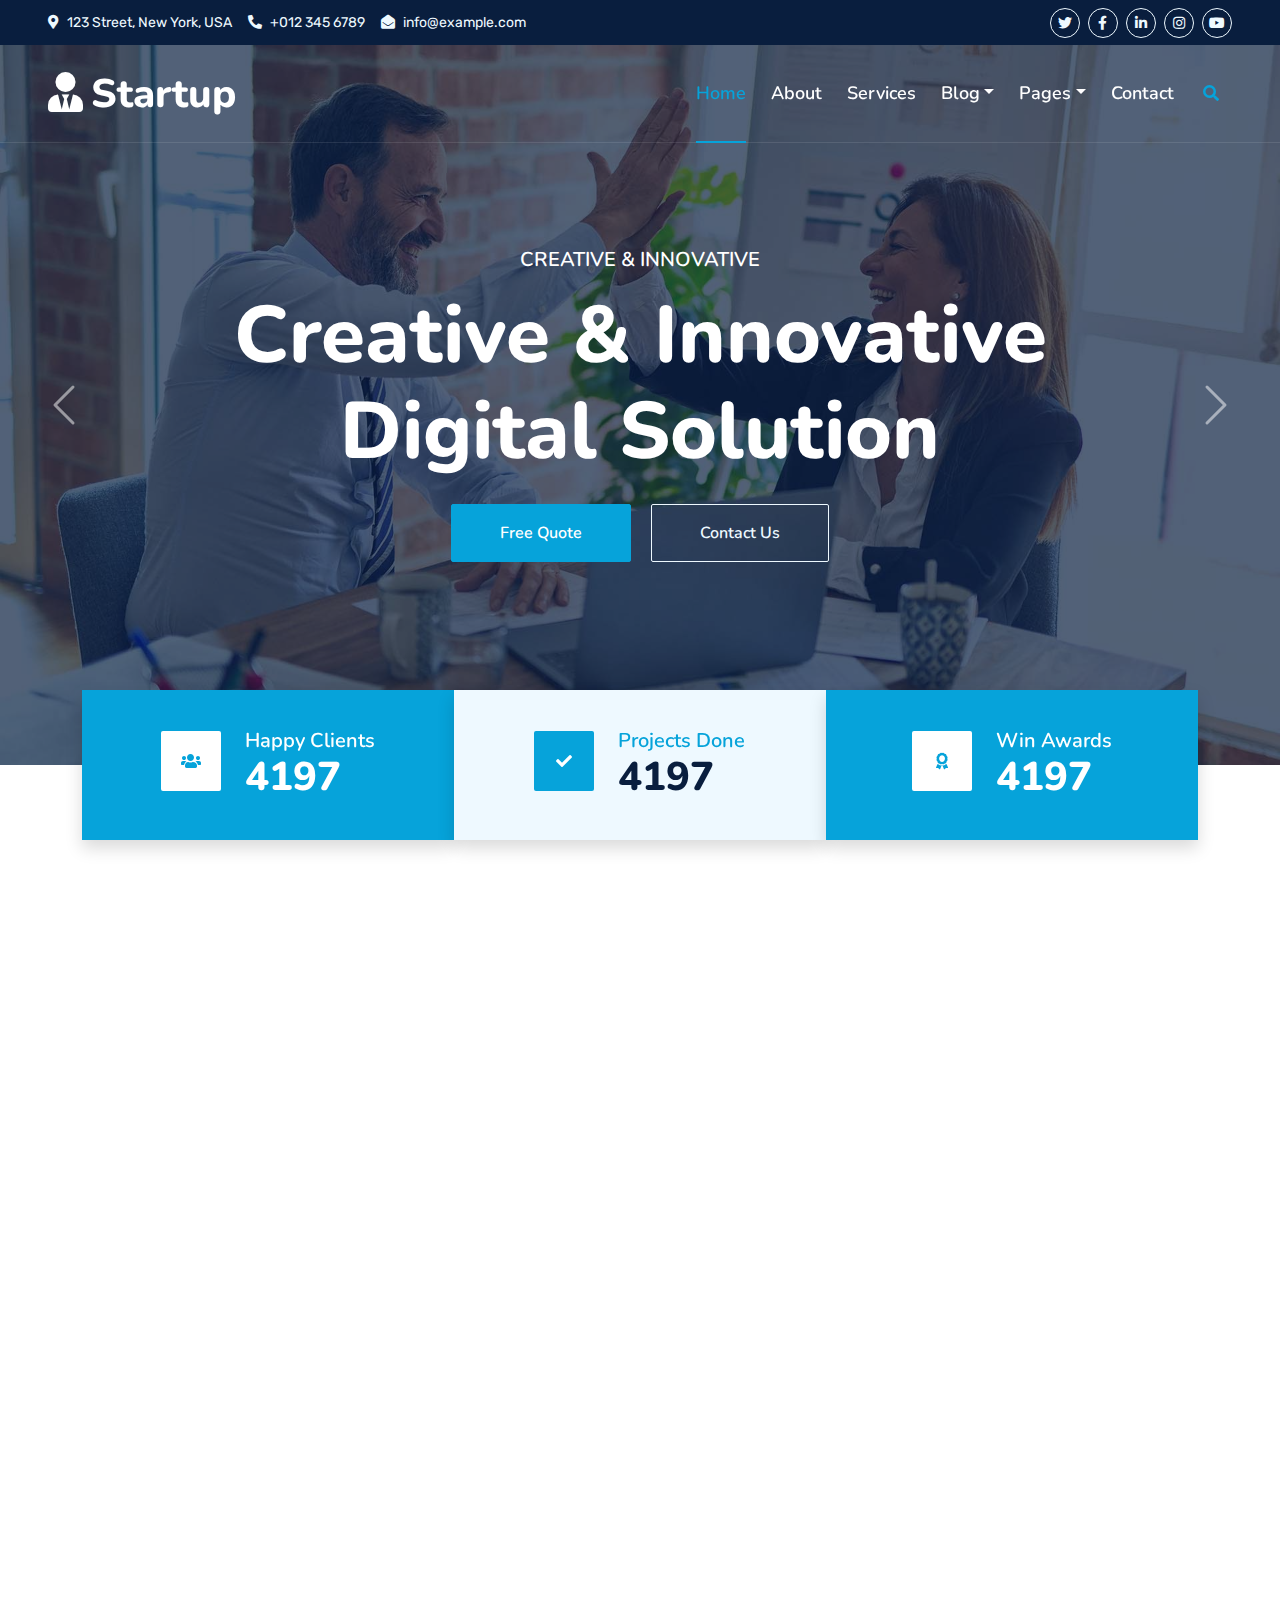
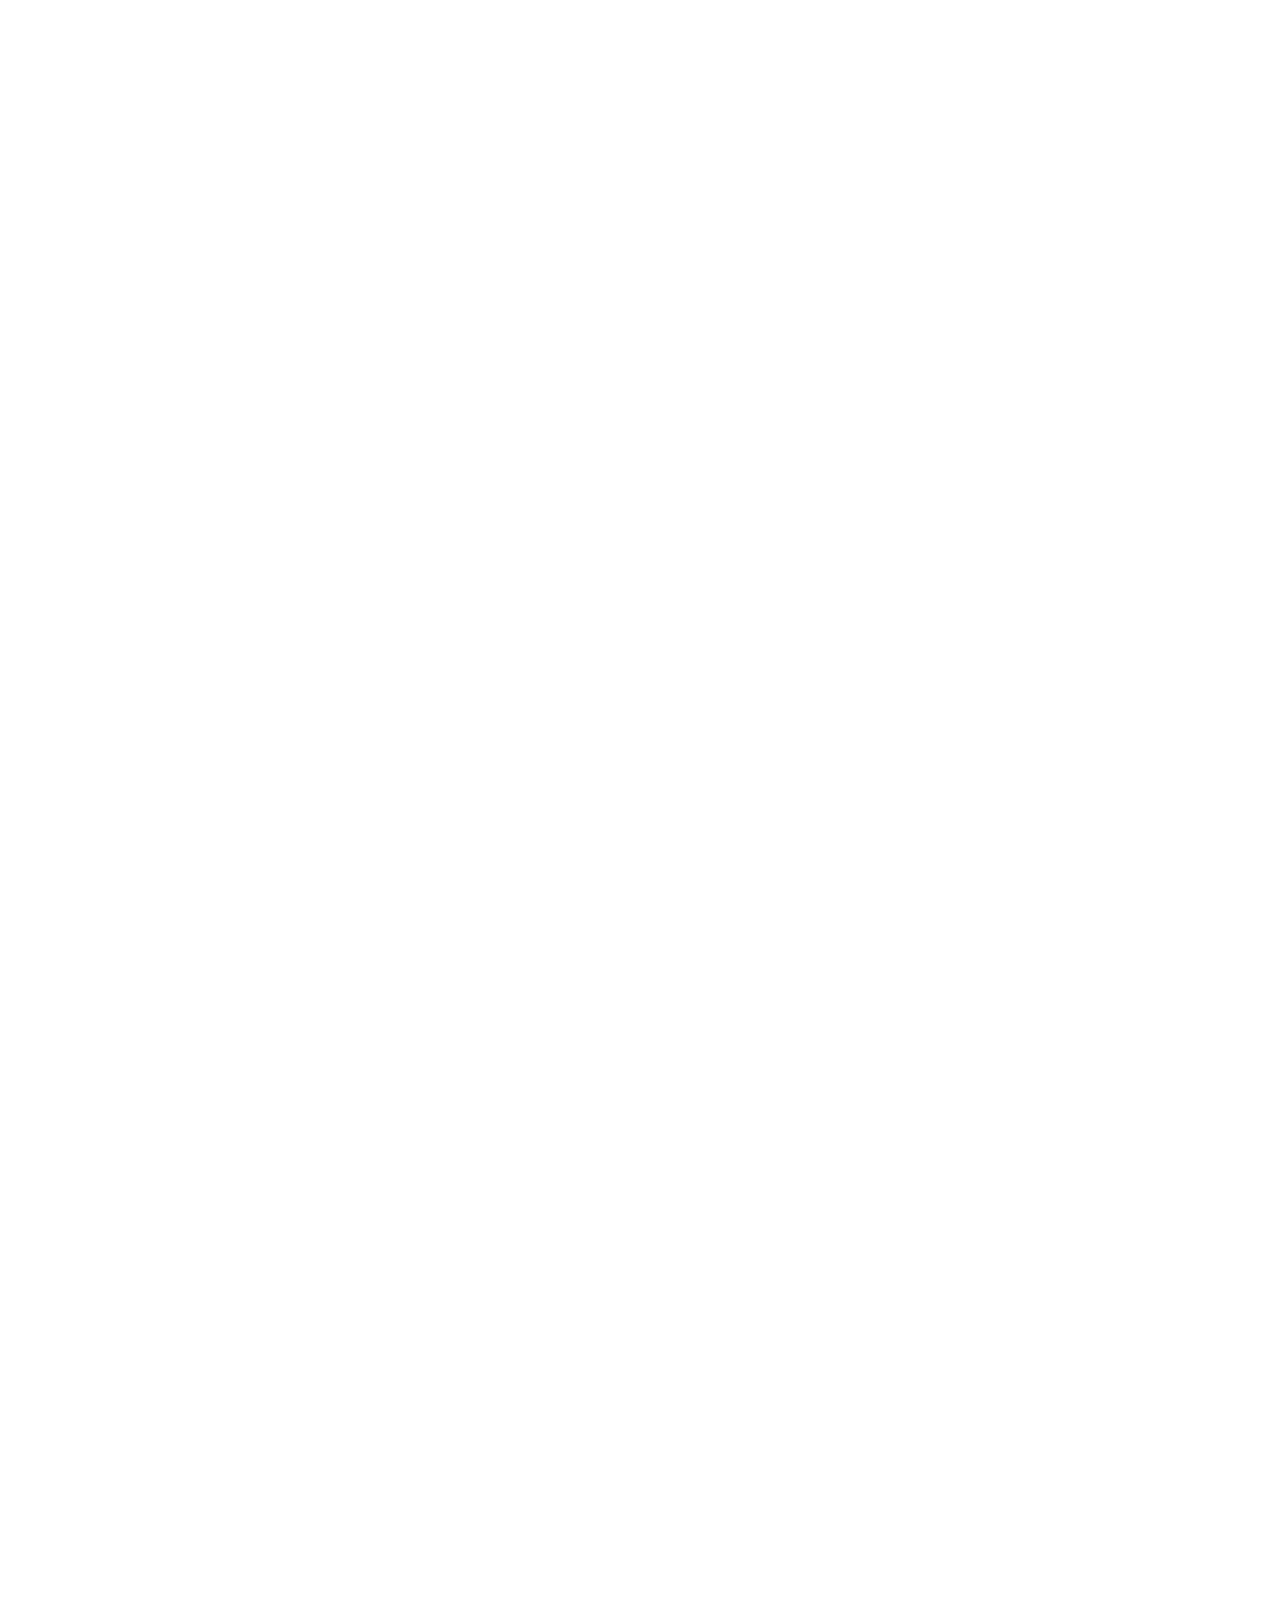
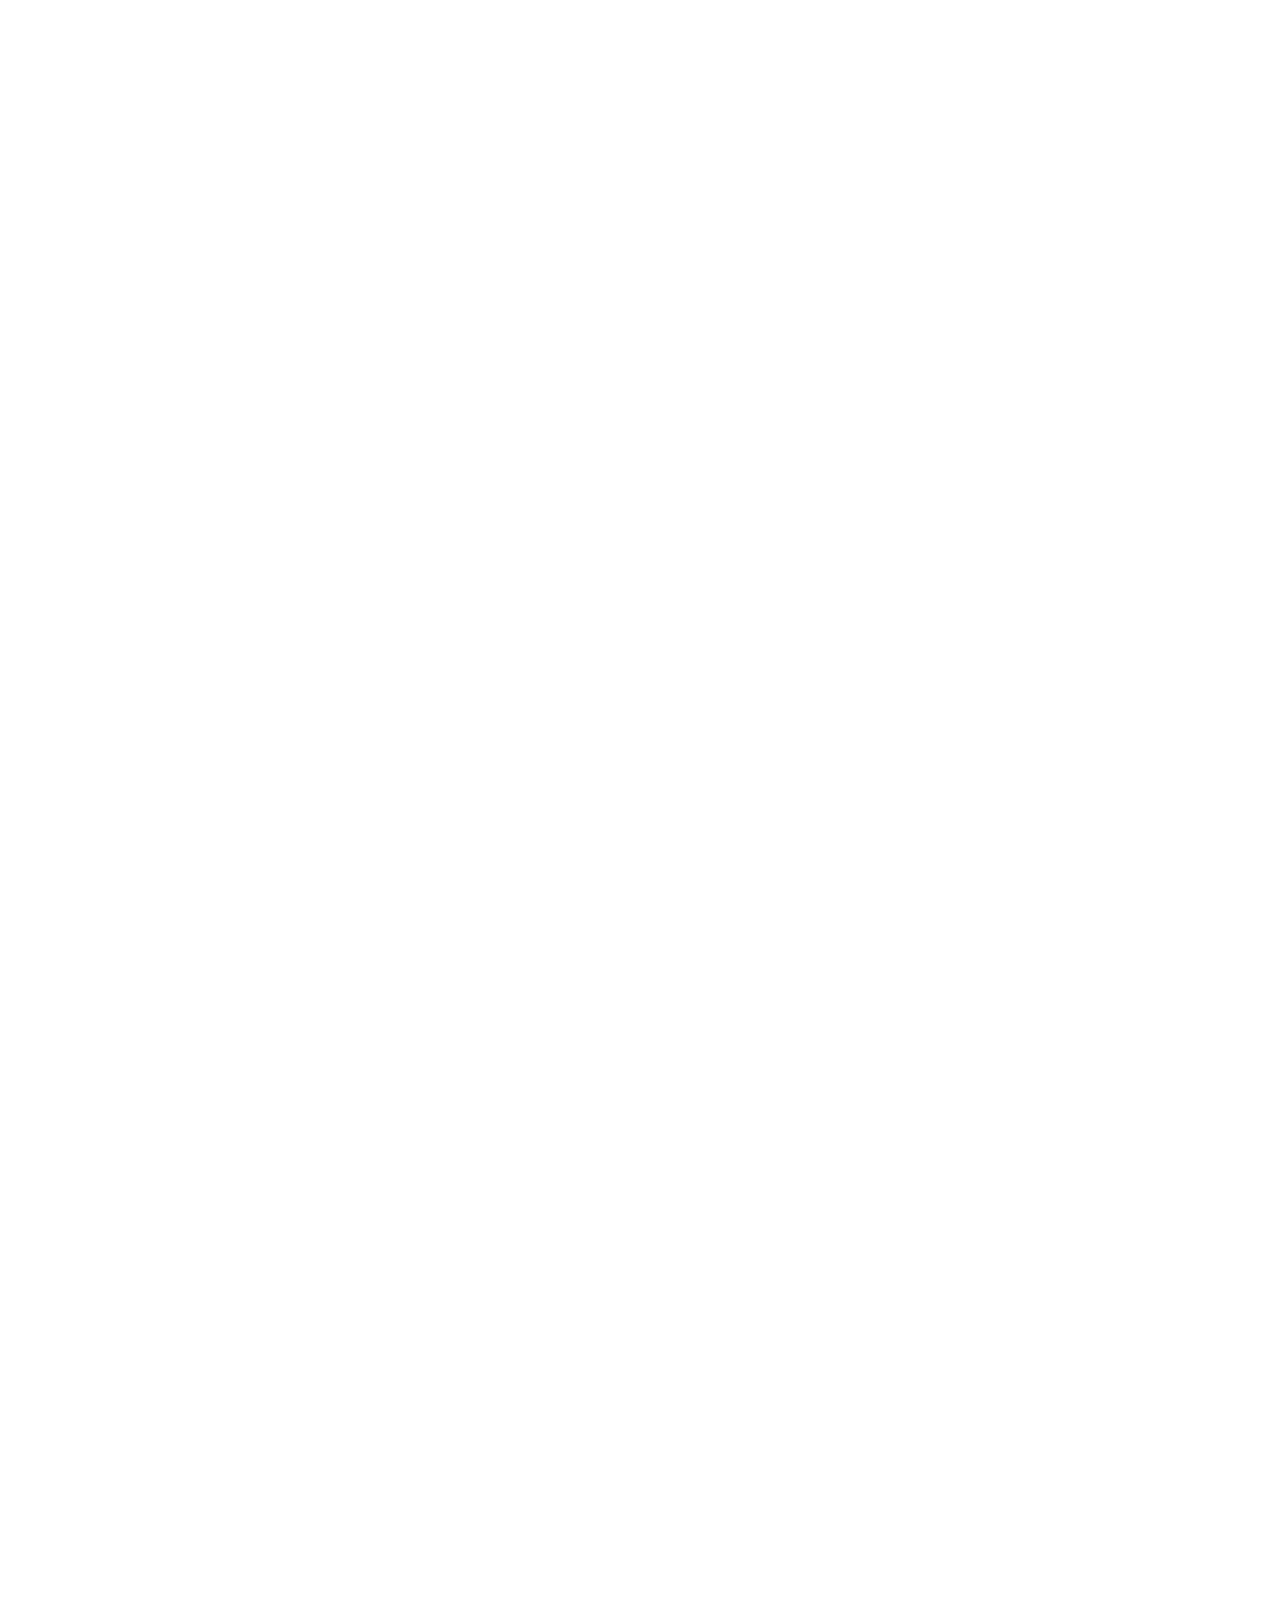
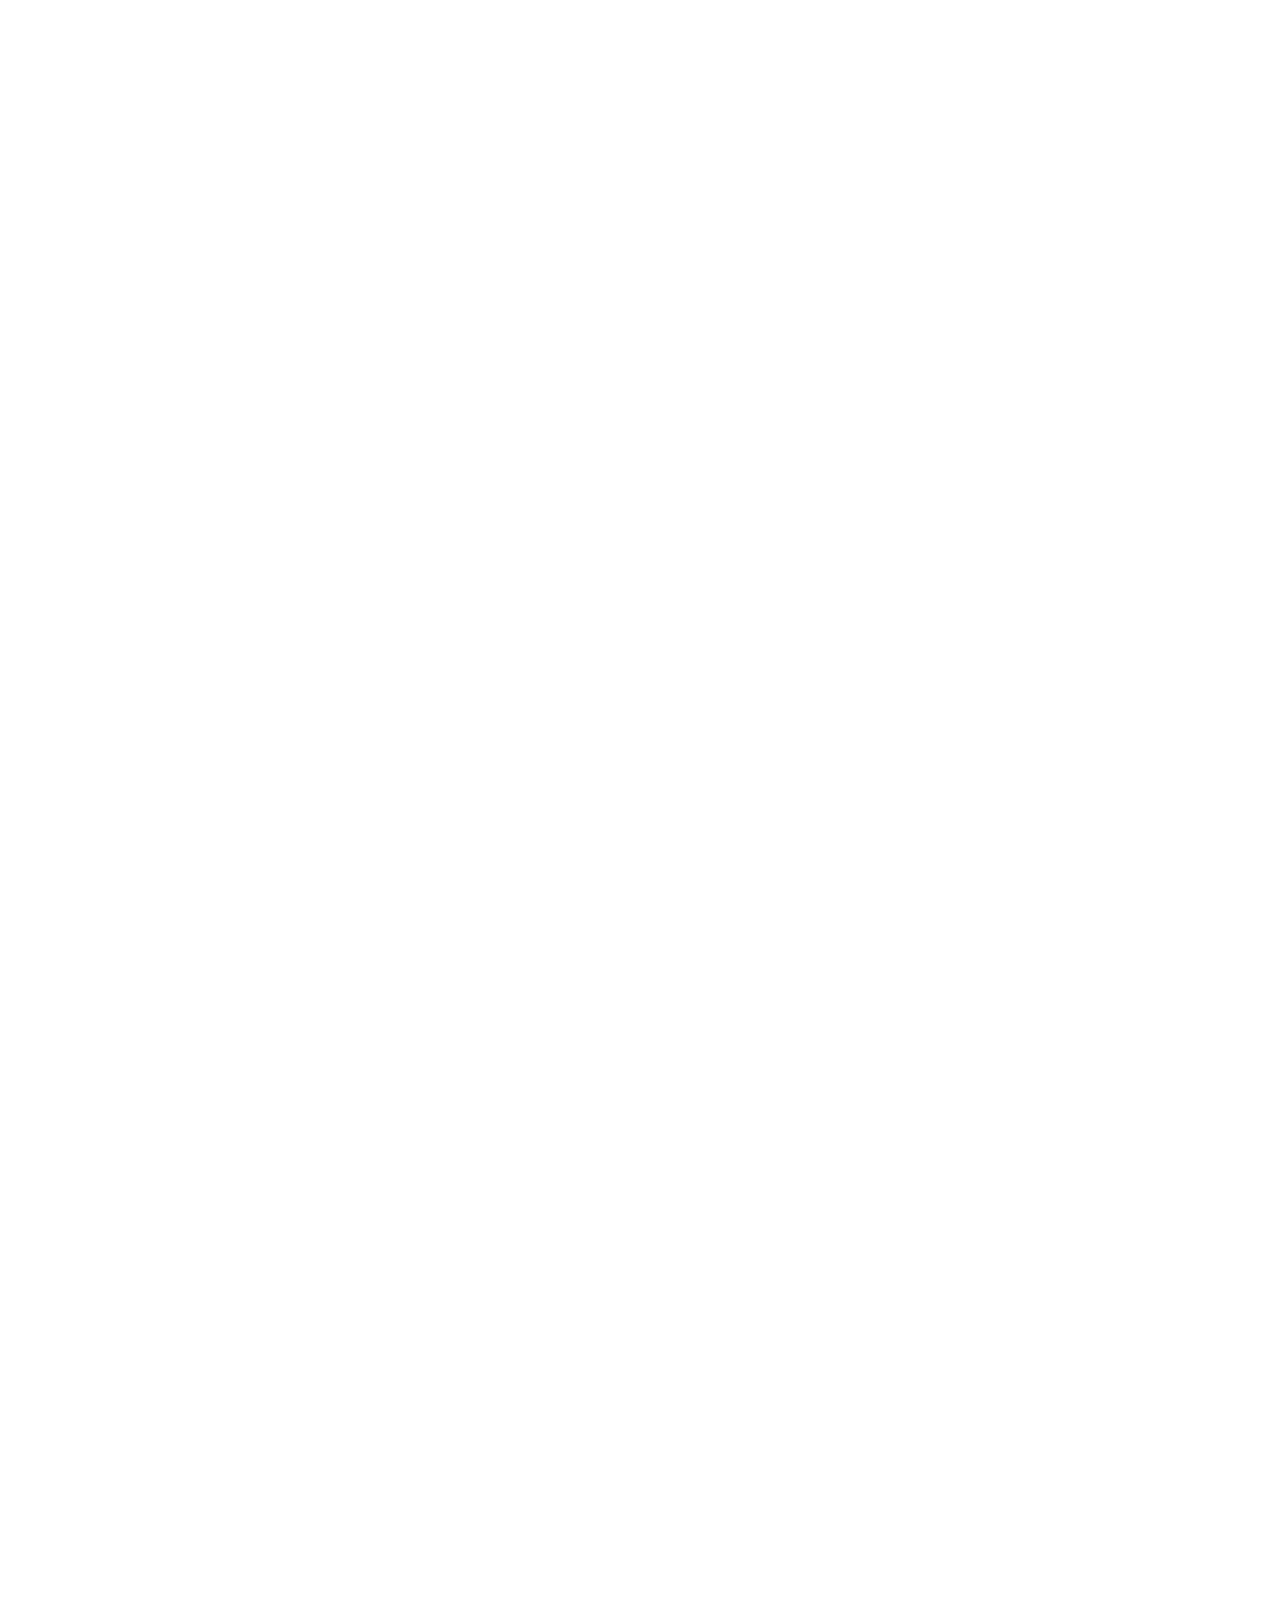
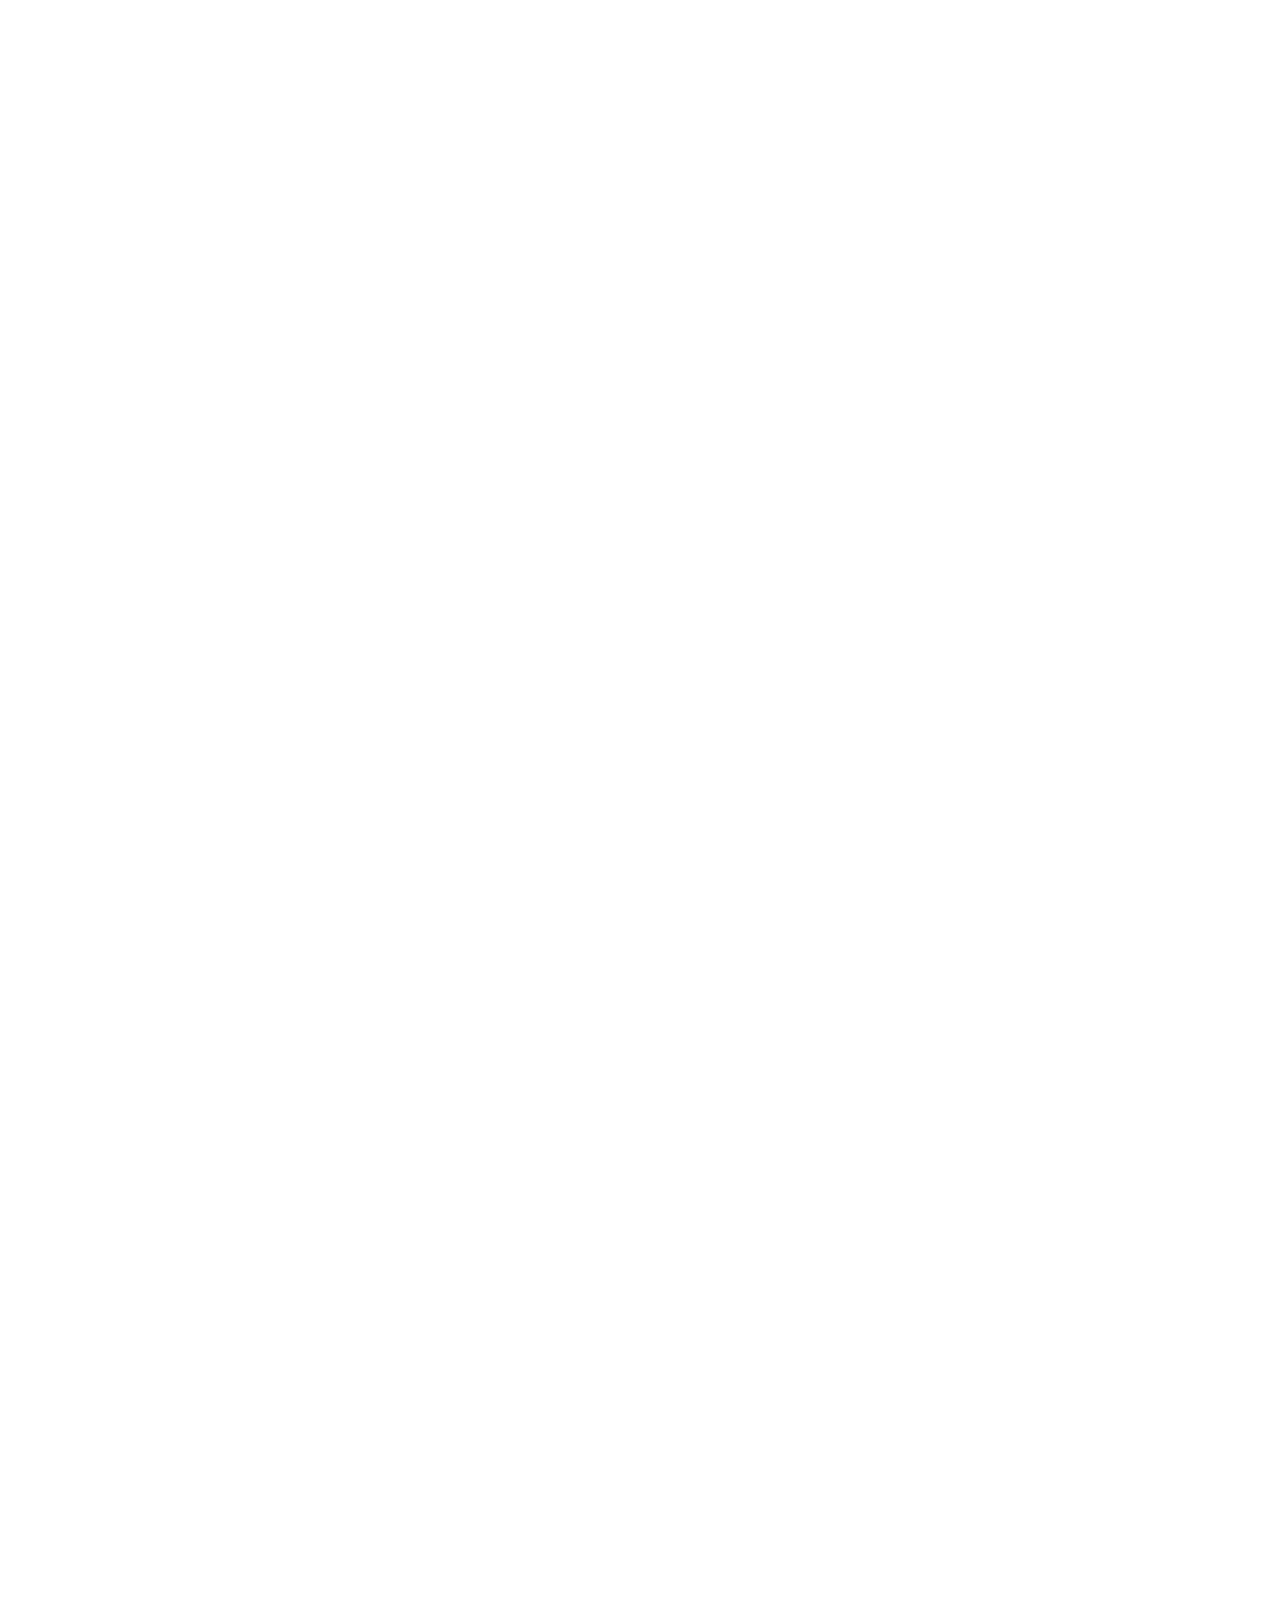
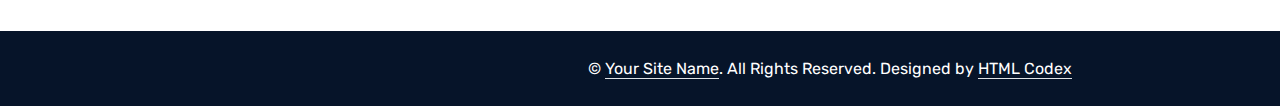
==== index.html @ 83b0ee66 "folder" ====
<!DOCTYPE html>
<html lang="en">

<head>
    <meta charset="utf-8">
    <title>Startup - Startup Website Template</title>
    <meta content="width=device-width, initial-scale=1.0" name="viewport">
    <meta content="Free HTML Templates" name="keywords">
    <meta content="Free HTML Templates" name="description">

    <!-- Favicon -->
    <link href="img/favicon.ico" rel="icon">

    <!-- Google Web Fonts -->
    <link rel="preconnect" href="https://fonts.googleapis.com">
    <link rel="preconnect" href="https://fonts.gstatic.com" crossorigin>
    <link href="https://fonts.googleapis.com/css2?family=Nunito:wght@400;600;700;800&family=Rubik:wght@400;500;600;700&display=swap" rel="stylesheet">

    <!-- Icon Font Stylesheet -->
    <link href="https://cdnjs.cloudflare.com/ajax/libs/font-awesome/5.10.0/css/all.min.css" rel="stylesheet">
    <link href="https://cdn.jsdelivr.net/npm/bootstrap-icons@1.4.1/font/bootstrap-icons.css" rel="stylesheet">

    <!-- Libraries Stylesheet -->
    <link href="lib/owlcarousel/assets/owl.carousel.min.css" rel="stylesheet">
    <link href="lib/animate/animate.min.css" rel="stylesheet">

    <!-- Customized Bootstrap Stylesheet -->
    <link href="css/bootstrap.min.css" rel="stylesheet">

    <!-- Template Stylesheet -->
    <link href="css/style.css" rel="stylesheet">
</head>

<body>
    <!-- Spinner Start -->
    <div id="spinner" class="show bg-white position-fixed translate-middle w-100 vh-100 top-50 start-50 d-flex align-items-center justify-content-center">
        <div class="spinner"></div>
    </div>
    <!-- Spinner End -->


    <!-- Topbar Start -->
    <div class="container-fluid bg-dark px-5 d-none d-lg-block">
        <div class="row gx-0">
            <div class="col-lg-8 text-center text-lg-start mb-2 mb-lg-0">
                <div class="d-inline-flex align-items-center" style="height: 45px;">
                    <small class="me-3 text-light"><i class="fa fa-map-marker-alt me-2"></i>123 Street, New York, USA</small>
                    <small class="me-3 text-light"><i class="fa fa-phone-alt me-2"></i>+012 345 6789</small>
                    <small class="text-light"><i class="fa fa-envelope-open me-2"></i>info@example.com</small>
                </div>
            </div>
            <div class="col-lg-4 text-center text-lg-end">
                <div class="d-inline-flex align-items-center" style="height: 45px;">
                    <a class="btn btn-sm btn-outline-light btn-sm-square rounded-circle me-2" href=""><i class="fab fa-twitter fw-normal"></i></a>
                    <a class="btn btn-sm btn-outline-light btn-sm-square rounded-circle me-2" href=""><i class="fab fa-facebook-f fw-normal"></i></a>
                    <a class="btn btn-sm btn-outline-light btn-sm-square rounded-circle me-2" href=""><i class="fab fa-linkedin-in fw-normal"></i></a>
                    <a class="btn btn-sm btn-outline-light btn-sm-square rounded-circle me-2" href=""><i class="fab fa-instagram fw-normal"></i></a>
                    <a class="btn btn-sm btn-outline-light btn-sm-square rounded-circle" href=""><i class="fab fa-youtube fw-normal"></i></a>
                </div>
            </div>
        </div>
    </div>
    <!-- Topbar End -->


    <!-- Navbar & Carousel Start -->
    <div class="container-fluid position-relative p-0">
        <nav class="navbar navbar-expand-lg navbar-dark px-5 py-3 py-lg-0">
            <a href="index.html" class="navbar-brand p-0">
                <h1 class="m-0"><i class="fa fa-user-tie me-2"></i>Startup</h1>
            </a>
            <button class="navbar-toggler" type="button" data-bs-toggle="collapse" data-bs-target="#navbarCollapse">
                <span class="fa fa-bars"></span>
            </button>
            <div class="collapse navbar-collapse" id="navbarCollapse">
                <div class="navbar-nav ms-auto py-0">
                    <a href="index.html" class="nav-item nav-link active">Home</a>
                    <a href="about.html" class="nav-item nav-link">About</a>
                    <a href="service.html" class="nav-item nav-link">Services</a>
                    <div class="nav-item dropdown">
                        <a href="#" class="nav-link dropdown-toggle" data-bs-toggle="dropdown">Blog</a>
                        <div class="dropdown-menu m-0">
                            <a href="blog.html" class="dropdown-item">Blog Grid</a>
                            <a href="detail.html" class="dropdown-item">Blog Detail</a>
                        </div>
                    </div>
                    <div class="nav-item dropdown">
                        <a href="#" class="nav-link dropdown-toggle" data-bs-toggle="dropdown">Pages</a>
                        <div class="dropdown-menu m-0">
                            <a href="price.html" class="dropdown-item">Pricing Plan</a>
                            <a href="feature.html" class="dropdown-item">Our features</a>
                            <a href="team.html" class="dropdown-item">Team Members</a>
                            <a href="testimonial.html" class="dropdown-item">Testimonial</a>
                            <a href="quote.html" class="dropdown-item">Free Quote</a>
                        </div>
                    </div>
                    <a href="contact.html" class="nav-item nav-link">Contact</a>
                </div>
                <butaton type="button" class="btn text-primary ms-3" data-bs-toggle="modal" data-bs-target="#searchModal"><i class="fa fa-search"></i></butaton>
                <!-- <a href="https://htmlcodex.com/startup-company-website-template" class="btn btn-primary py-2 px-4 ms-3">Download Pro Version</a> -->
            </div>
        </nav>

        <div id="header-carousel" class="carousel slide carousel-fade" data-bs-ride="carousel">
            <div class="carousel-inner">
                <div class="carousel-item active">
                    <img class="w-100" src="img/carousel-1.jpg" alt="Image">
                    <div class="carousel-caption d-flex flex-column align-items-center justify-content-center">
                        <div class="p-3" style="max-width: 900px;">
                            <h5 class="text-white text-uppercase mb-3 animated slideInDown">Creative & Innovative</h5>
                            <h1 class="display-1 text-white mb-md-4 animated zoomIn">Creative & Innovative Digital Solution</h1>
                            <a href="quote.html" class="btn btn-primary py-md-3 px-md-5 me-3 animated slideInLeft">Free Quote</a>
                            <a href="" class="btn btn-outline-light py-md-3 px-md-5 animated slideInRight">Contact Us</a>
                        </div>
                    </div>
                </div>
                <div class="carousel-item">
                    <img class="w-100" src="img/carousel-2.jpg" alt="Image">
                    <div class="carousel-caption d-flex flex-column align-items-center justify-content-center">
                        <div class="p-3" style="max-width: 900px;">
                            <h5 class="text-white text-uppercase mb-3 animated slideInDown">Creative & Innovative</h5>
                            <h1 class="display-1 text-white mb-md-4 animated zoomIn">Creative & Innovative Digital Solution</h1>
                            <a href="quote.html" class="btn btn-primary py-md-3 px-md-5 me-3 animated slideInLeft">Free Quote</a>
                            <a href="" class="btn btn-outline-light py-md-3 px-md-5 animated slideInRight">Contact Us</a>
                        </div>
                    </div>
                </div>
            </div>
            <button class="carousel-control-prev" type="button" data-bs-target="#header-carousel"
                data-bs-slide="prev">
                <span class="carousel-control-prev-icon" aria-hidden="true"></span>
                <span class="visually-hidden">Previous</span>
            </button>
            <button class="carousel-control-next" type="button" data-bs-target="#header-carousel"
                data-bs-slide="next">
                <span class="carousel-control-next-icon" aria-hidden="true"></span>
                <span class="visually-hidden">Next</span>
            </button>
        </div>
    </div>
    <!-- Navbar & Carousel End -->


    <!-- Full Screen Search Start -->
    <div class="modal fade" id="searchModal" tabindex="-1">
        <div class="modal-dialog modal-fullscreen">
            <div class="modal-content" style="background: rgba(9, 30, 62, .7);">
                <div class="modal-header border-0">
                    <button type="button" class="btn bg-white btn-close" data-bs-dismiss="modal" aria-label="Close"></button>
                </div>
                <div class="modal-body d-flex align-items-center justify-content-center">
                    <div class="input-group" style="max-width: 600px;">
                        <input type="text" class="form-control bg-transparent border-primary p-3" placeholder="Type search keyword">
                        <button class="btn btn-primary px-4"><i class="bi bi-search"></i></button>
                    </div>
                </div>
            </div>
        </div>
    </div>
    <!-- Full Screen Search End -->


    <!-- Facts Start -->
    <div class="container-fluid facts py-5 pt-lg-0">
        <div class="container py-5 pt-lg-0">
            <div class="row gx-0">
                <div class="col-lg-4 wow zoomIn" data-wow-delay="0.1s">
                    <div class="bg-primary shadow d-flex align-items-center justify-content-center p-4" style="height: 150px;">
                        <div class="bg-white d-flex align-items-center justify-content-center rounded mb-2" style="width: 60px; height: 60px;">
                            <i class="fa fa-users text-primary"></i>
                        </div>
                        <div class="ps-4">
                            <h5 class="text-white mb-0">Happy Clients</h5>
                            <h1 class="text-white mb-0" data-toggle="counter-up">12345</h1>
                        </div>
                    </div>
                </div>
                <div class="col-lg-4 wow zoomIn" data-wow-delay="0.3s">
                    <div class="bg-light shadow d-flex align-items-center justify-content-center p-4" style="height: 150px;">
                        <div class="bg-primary d-flex align-items-center justify-content-center rounded mb-2" style="width: 60px; height: 60px;">
                            <i class="fa fa-check text-white"></i>
                        </div>
                        <div class="ps-4">
                            <h5 class="text-primary mb-0">Projects Done</h5>
                            <h1 class="mb-0" data-toggle="counter-up">12345</h1>
                        </div>
                    </div>
                </div>
                <div class="col-lg-4 wow zoomIn" data-wow-delay="0.6s">
                    <div class="bg-primary shadow d-flex align-items-center justify-content-center p-4" style="height: 150px;">
                        <div class="bg-white d-flex align-items-center justify-content-center rounded mb-2" style="width: 60px; height: 60px;">
                            <i class="fa fa-award text-primary"></i>
                        </div>
                        <div class="ps-4">
                            <h5 class="text-white mb-0">Win Awards</h5>
                            <h1 class="text-white mb-0" data-toggle="counter-up">12345</h1>
                        </div>
                    </div>
                </div>
            </div>
        </div>
    </div>
    <!-- Facts Start -->


    <!-- About Start -->
    <div class="container-fluid py-5 wow fadeInUp" data-wow-delay="0.1s">
        <div class="container py-5">
            <div class="row g-5">
                <div class="col-lg-7">
                    <div class="section-title position-relative pb-3 mb-5">
                        <h5 class="fw-bold text-primary text-uppercase">About Us</h5>
                        <h1 class="mb-0">The Best IT Solution With 10 Years of Experience</h1>
                    </div>
                    <p class="mb-4">Tempor erat elitr rebum at clita. Diam dolor diam ipsum et tempor sit. Aliqu diam amet diam et eos labore. Clita erat ipsum et lorem et sit, sed stet no labore lorem sit. Sanctus clita duo justo et tempor eirmod magna dolore erat amet</p>
                    <div class="row g-0 mb-3">
                        <div class="col-sm-6 wow zoomIn" data-wow-delay="0.2s">
                            <h5 class="mb-3"><i class="fa fa-check text-primary me-3"></i>Award Winning</h5>
                            <h5 class="mb-3"><i class="fa fa-check text-primary me-3"></i>Professional Staff</h5>
                        </div>
                        <div class="col-sm-6 wow zoomIn" data-wow-delay="0.4s">
                            <h5 class="mb-3"><i class="fa fa-check text-primary me-3"></i>24/7 Support</h5>
                            <h5 class="mb-3"><i class="fa fa-check text-primary me-3"></i>Fair Prices</h5>
                        </div>
                    </div>
                    <div class="d-flex align-items-center mb-4 wow fadeIn" data-wow-delay="0.6s">
                        <div class="bg-primary d-flex align-items-center justify-content-center rounded" style="width: 60px; height: 60px;">
                            <i class="fa fa-phone-alt text-white"></i>
                        </div>
                        <div class="ps-4">
                            <h5 class="mb-2">Call to ask any question</h5>
                            <h4 class="text-primary mb-0">+012 345 6789</h4>
                        </div>
                    </div>
                    <a href="quote.html" class="btn btn-primary py-3 px-5 mt-3 wow zoomIn" data-wow-delay="0.9s">Request A Quote</a>
                </div>
                <div class="col-lg-5" style="min-height: 500px;">
                    <div class="position-relative h-100">
                        <img class="position-absolute w-100 h-100 rounded wow zoomIn" data-wow-delay="0.9s" src="img/about.jpg" style="object-fit: cover;">
                    </div>
                </div>
            </div>
        </div>
    </div>
    <!-- About End -->


    <!-- Features Start -->
    <div class="container-fluid py-5 wow fadeInUp" data-wow-delay="0.1s">
        <div class="container py-5">
            <div class="section-title text-center position-relative pb-3 mb-5 mx-auto" style="max-width: 600px;">
                <h5 class="fw-bold text-primary text-uppercase">Why Choose Us</h5>
                <h1 class="mb-0">We Are Here to Grow Your Business Exponentially</h1>
            </div>
            <div class="row g-5">
                <div class="col-lg-4">
                    <div class="row g-5">
                        <div class="col-12 wow zoomIn" data-wow-delay="0.2s">
                            <div class="bg-primary rounded d-flex align-items-center justify-content-center mb-3" style="width: 60px; height: 60px;">
                                <i class="fa fa-cubes text-white"></i>
                            </div>
                            <h4>Best In Industry</h4>
                            <p class="mb-0">Magna sea eos sit dolor, ipsum amet lorem diam dolor eos et diam dolor</p>
                        </div>
                        <div class="col-12 wow zoomIn" data-wow-delay="0.6s">
                            <div class="bg-primary rounded d-flex align-items-center justify-content-center mb-3" style="width: 60px; height: 60px;">
                                <i class="fa fa-award text-white"></i>
                            </div>
                            <h4>Award Winning</h4>
                            <p class="mb-0">Magna sea eos sit dolor, ipsum amet lorem diam dolor eos et diam dolor</p>
                        </div>
                    </div>
                </div>
                <div class="col-lg-4  wow zoomIn" data-wow-delay="0.9s" style="min-height: 350px;">
                    <div class="position-relative h-100">
                        <img class="position-absolute w-100 h-100 rounded wow zoomIn" data-wow-delay="0.1s" src="img/feature.jpg" style="object-fit: cover;">
                    </div>
                </div>
                <div class="col-lg-4">
                    <div class="row g-5">
                        <div class="col-12 wow zoomIn" data-wow-delay="0.4s">
                            <div class="bg-primary rounded d-flex align-items-center justify-content-center mb-3" style="width: 60px; height: 60px;">
                                <i class="fa fa-users-cog text-white"></i>
                            </div>
                            <h4>Professional Staff</h4>
                            <p class="mb-0">Magna sea eos sit dolor, ipsum amet lorem diam dolor eos et diam dolor</p>
                        </div>
                        <div class="col-12 wow zoomIn" data-wow-delay="0.8s">
                            <div class="bg-primary rounded d-flex align-items-center justify-content-center mb-3" style="width: 60px; height: 60px;">
                                <i class="fa fa-phone-alt text-white"></i>
                            </div>
                            <h4>24/7 Support</h4>
                            <p class="mb-0">Magna sea eos sit dolor, ipsum amet lorem diam dolor eos et diam dolor</p>
                        </div>
                    </div>
                </div>
            </div>
        </div>
    </div>
    <!-- Features Start -->


    <!-- Service Start -->
    <div class="container-fluid py-5 wow fadeInUp" data-wow-delay="0.1s">
        <div class="container py-5">
            <div class="section-title text-center position-relative pb-3 mb-5 mx-auto" style="max-width: 600px;">
                <h5 class="fw-bold text-primary text-uppercase">Our Services</h5>
                <h1 class="mb-0">Custom IT Solutions for Your Successful Business</h1>
            </div>
            <div class="row g-5">
                <div class="col-lg-4 col-md-6 wow zoomIn" data-wow-delay="0.3s">
                    <div class="service-item bg-light rounded d-flex flex-column align-items-center justify-content-center text-center">
                        <div class="service-icon">
                            <i class="fa fa-shield-alt text-white"></i>
                        </div>
                        <h4 class="mb-3">Cyber Security</h4>
                        <p class="m-0">Amet justo dolor lorem kasd amet magna sea stet eos vero lorem ipsum dolore sed</p>
                        <a class="btn btn-lg btn-primary rounded" href="">
                            <i class="bi bi-arrow-right"></i>
                        </a>
                    </div>
                </div>
                <div class="col-lg-4 col-md-6 wow zoomIn" data-wow-delay="0.6s">
                    <div class="service-item bg-light rounded d-flex flex-column align-items-center justify-content-center text-center">
                        <div class="service-icon">
                            <i class="fa fa-chart-pie text-white"></i>
                        </div>
                        <h4 class="mb-3">Data Analytics</h4>
                        <p class="m-0">Amet justo dolor lorem kasd amet magna sea stet eos vero lorem ipsum dolore sed</p>
                        <a class="btn btn-lg btn-primary rounded" href="">
                            <i class="bi bi-arrow-right"></i>
                        </a>
                    </div>
                </div>
                <div class="col-lg-4 col-md-6 wow zoomIn" data-wow-delay="0.9s">
                    <div class="service-item bg-light rounded d-flex flex-column align-items-center justify-content-center text-center">
                        <div class="service-icon">
                            <i class="fa fa-code text-white"></i>
                        </div>
                        <h4 class="mb-3">Web Development</h4>
                        <p class="m-0">Amet justo dolor lorem kasd amet magna sea stet eos vero lorem ipsum dolore sed</p>
                        <a class="btn btn-lg btn-primary rounded" href="">
                            <i class="bi bi-arrow-right"></i>
                        </a>
                    </div>
                </div>
                <div class="col-lg-4 col-md-6 wow zoomIn" data-wow-delay="0.3s">
                    <div class="service-item bg-light rounded d-flex flex-column align-items-center justify-content-center text-center">
                        <div class="service-icon">
                            <i class="fab fa-android text-white"></i>
                        </div>
                        <h4 class="mb-3">Apps Development</h4>
                        <p class="m-0">Amet justo dolor lorem kasd amet magna sea stet eos vero lorem ipsum dolore sed</p>
                        <a class="btn btn-lg btn-primary rounded" href="">
                            <i class="bi bi-arrow-right"></i>
                        </a>
                    </div>
                </div>
                <div class="col-lg-4 col-md-6 wow zoomIn" data-wow-delay="0.6s">
                    <div class="service-item bg-light rounded d-flex flex-column align-items-center justify-content-center text-center">
                        <div class="service-icon">
                            <i class="fa fa-search text-white"></i>
                        </div>
                        <h4 class="mb-3">SEO Optimization</h4>
                        <p class="m-0">Amet justo dolor lorem kasd amet magna sea stet eos vero lorem ipsum dolore sed</p>
                        <a class="btn btn-lg btn-primary rounded" href="">
                            <i class="bi bi-arrow-right"></i>
                        </a>
                    </div>
                </div>
                <div class="col-lg-4 col-md-6 wow zoomIn" data-wow-delay="0.9s">
                    <div class="position-relative bg-primary rounded h-100 d-flex flex-column align-items-center justify-content-center text-center p-5">
                        <h3 class="text-white mb-3">Call Us For Quote</h3>
                        <p class="text-white mb-3">Clita ipsum magna kasd rebum at ipsum amet dolor justo dolor est magna stet eirmod</p>
                        <h2 class="text-white mb-0">+012 345 6789</h2>
                    </div>
                </div>
            </div>
        </div>
    </div>
    <!-- Service End -->


    <!-- Pricing Plan Start -->
    <div class="container-fluid py-5 wow fadeInUp" data-wow-delay="0.1s">
        <div class="container py-5">
            <div class="section-title text-center position-relative pb-3 mb-5 mx-auto" style="max-width: 600px;">
                <h5 class="fw-bold text-primary text-uppercase">Pricing Plans</h5>
                <h1 class="mb-0">We are Offering Competitive Prices for Our Clients</h1>
            </div>
            <div class="row g-0">
                <div class="col-lg-4 wow slideInUp" data-wow-delay="0.6s">
                    <div class="bg-light rounded">
                        <div class="border-bottom py-4 px-5 mb-4">
                            <h4 class="text-primary mb-1">Basic Plan</h4>
                            <small class="text-uppercase">For Small Size Business</small>
                        </div>
                        <div class="p-5 pt-0">
                            <h1 class="display-5 mb-3">
                                <small class="align-top" style="font-size: 22px; line-height: 45px;">$</small>49.00<small
                                    class="align-bottom" style="font-size: 16px; line-height: 40px;">/ Month</small>
                            </h1>
                            <div class="d-flex justify-content-between mb-3"><span>HTML5 & CSS3</span><i class="fa fa-check text-primary pt-1"></i></div>
                            <div class="d-flex justify-content-between mb-3"><span>Bootstrap v5</span><i class="fa fa-check text-primary pt-1"></i></div>
                            <div class="d-flex justify-content-between mb-3"><span>Responsive Layout</span><i class="fa fa-times text-danger pt-1"></i></div>
                            <div class="d-flex justify-content-between mb-2"><span>Cross-browser Support</span><i class="fa fa-times text-danger pt-1"></i></div>
                            <a href="" class="btn btn-primary py-2 px-4 mt-4">Order Now</a>
                        </div>
                    </div>
                </div>
                <div class="col-lg-4 wow slideInUp" data-wow-delay="0.3s">
                    <div class="bg-white rounded shadow position-relative" style="z-index: 1;">
                        <div class="border-bottom py-4 px-5 mb-4">
                            <h4 class="text-primary mb-1">Standard Plan</h4>
                            <small class="text-uppercase">For Medium Size Business</small>
                        </div>
                        <div class="p-5 pt-0">
                            <h1 class="display-5 mb-3">
                                <small class="align-top" style="font-size: 22px; line-height: 45px;">$</small>99.00<small
                                    class="align-bottom" style="font-size: 16px; line-height: 40px;">/ Month</small>
                            </h1>
                            <div class="d-flex justify-content-between mb-3"><span>HTML5 & CSS3</span><i class="fa fa-check text-primary pt-1"></i></div>
                            <div class="d-flex justify-content-between mb-3"><span>Bootstrap v5</span><i class="fa fa-check text-primary pt-1"></i></div>
                            <div class="d-flex justify-content-between mb-3"><span>Responsive Layout</span><i class="fa fa-check text-primary pt-1"></i></div>
                            <div class="d-flex justify-content-between mb-2"><span>Cross-browser Support</span><i class="fa fa-times text-danger pt-1"></i></div>
                            <a href="" class="btn btn-primary py-2 px-4 mt-4">Order Now</a>
                        </div>
                    </div>
                </div>
                <div class="col-lg-4 wow slideInUp" data-wow-delay="0.9s">
                    <div class="bg-light rounded">
                        <div class="border-bottom py-4 px-5 mb-4">
                            <h4 class="text-primary mb-1">Advanced Plan</h4>
                            <small class="text-uppercase">For Large Size Business</small>
                        </div>
                        <div class="p-5 pt-0">
                            <h1 class="display-5 mb-3">
                                <small class="align-top" style="font-size: 22px; line-height: 45px;">$</small>149.00<small
                                    class="align-bottom" style="font-size: 16px; line-height: 40px;">/ Month</small>
                            </h1>
                            <div class="d-flex justify-content-between mb-3"><span>HTML5 & CSS3</span><i class="fa fa-check text-primary pt-1"></i></div>
                            <div class="d-flex justify-content-between mb-3"><span>Bootstrap v5</span><i class="fa fa-check text-primary pt-1"></i></div>
                            <div class="d-flex justify-content-between mb-3"><span>Responsive Layout</span><i class="fa fa-check text-primary pt-1"></i></div>
                            <div class="d-flex justify-content-between mb-2"><span>Cross-browser Support</span><i class="fa fa-check text-primary pt-1"></i></div>
                            <a href="" class="btn btn-primary py-2 px-4 mt-4">Order Now</a>
                        </div>
                    </div>
                </div>
            </div>
        </div>
    </div>
    <!-- Pricing Plan End -->


    <!-- Quote Start -->
    <div class="container-fluid py-5 wow fadeInUp" data-wow-delay="0.1s">
        <div class="container py-5">
            <div class="row g-5">
                <div class="col-lg-7">
                    <div class="section-title position-relative pb-3 mb-5">
                        <h5 class="fw-bold text-primary text-uppercase">Request A Quote</h5>
                        <h1 class="mb-0">Need A Free Quote? Please Feel Free to Contact Us</h1>
                    </div>
                    <div class="row gx-3">
                        <div class="col-sm-6 wow zoomIn" data-wow-delay="0.2s">
                            <h5 class="mb-4"><i class="fa fa-reply text-primary me-3"></i>Reply within 24 hours</h5>
                        </div>
                        <div class="col-sm-6 wow zoomIn" data-wow-delay="0.4s">
                            <h5 class="mb-4"><i class="fa fa-phone-alt text-primary me-3"></i>24 hrs telephone support</h5>
                        </div>
                    </div>
                    <p class="mb-4">Eirmod sed tempor lorem ut dolores. Aliquyam sit sadipscing kasd ipsum. Dolor ea et dolore et at sea ea at dolor, justo ipsum duo rebum sea invidunt voluptua. Eos vero eos vero ea et dolore eirmod et. Dolores diam duo invidunt lorem. Elitr ut dolores magna sit. Sea dolore sanctus sed et. Takimata takimata sanctus sed.</p>
                    <div class="d-flex align-items-center mt-2 wow zoomIn" data-wow-delay="0.6s">
                        <div class="bg-primary d-flex align-items-center justify-content-center rounded" style="width: 60px; height: 60px;">
                            <i class="fa fa-phone-alt text-white"></i>
                        </div>
                        <div class="ps-4">
                            <h5 class="mb-2">Call to ask any question</h5>
                            <h4 class="text-primary mb-0">+012 345 6789</h4>
                        </div>
                    </div>
                </div>
                <div class="col-lg-5">
                    <div class="bg-primary rounded h-100 d-flex align-items-center p-5 wow zoomIn" data-wow-delay="0.9s">
                        <form>
                            <div class="row g-3">
                                <div class="col-xl-12">
                                    <input type="text" class="form-control bg-light border-0" placeholder="Your Name" style="height: 55px;">
                                </div>
                                <div class="col-12">
                                    <input type="email" class="form-control bg-light border-0" placeholder="Your Email" style="height: 55px;">
                                </div>
                                <div class="col-12">
                                    <select class="form-select bg-light border-0" style="height: 55px;">
                                        <option selected>Select A Service</option>
                                        <option value="1">Service 1</option>
                                        <option value="2">Service 2</option>
                                        <option value="3">Service 3</option>
                                    </select>
                                </div>
                                <div class="col-12">
                                    <textarea class="form-control bg-light border-0" rows="3" placeholder="Message"></textarea>
                                </div>
                                <div class="col-12">
                                    <button class="btn btn-dark w-100 py-3" type="submit">Request A Quote</button>
                                </div>
                            </div>
                        </form>
                    </div>
                </div>
            </div>
        </div>
    </div>
    <!-- Quote End -->


    <!-- Testimonial Start -->
    <div class="container-fluid py-5 wow fadeInUp" data-wow-delay="0.1s">
        <div class="container py-5">
            <div class="section-title text-center position-relative pb-3 mb-4 mx-auto" style="max-width: 600px;">
                <h5 class="fw-bold text-primary text-uppercase">Testimonial</h5>
                <h1 class="mb-0">What Our Clients Say About Our Digital Services</h1>
            </div>
            <div class="owl-carousel testimonial-carousel wow fadeInUp" data-wow-delay="0.6s">
                <div class="testimonial-item bg-light my-4">
                    <div class="d-flex align-items-center border-bottom pt-5 pb-4 px-5">
                        <img class="img-fluid rounded" src="img/testimonial-1.jpg" style="width: 60px; height: 60px;" >
                        <div class="ps-4">
                            <h4 class="text-primary mb-1">Client Name</h4>
                            <small class="text-uppercase">Profession</small>
                        </div>
                    </div>
                    <div class="pt-4 pb-5 px-5">
                        Dolor et eos labore, stet justo sed est sed. Diam sed sed dolor stet amet eirmod eos labore diam
                    </div>
                </div>
                <div class="testimonial-item bg-light my-4">
                    <div class="d-flex align-items-center border-bottom pt-5 pb-4 px-5">
                        <img class="img-fluid rounded" src="img/testimonial-2.jpg" style="width: 60px; height: 60px;" >
                        <div class="ps-4">
                            <h4 class="text-primary mb-1">Client Name</h4>
                            <small class="text-uppercase">Profession</small>
                        </div>
                    </div>
                    <div class="pt-4 pb-5 px-5">
                        Dolor et eos labore, stet justo sed est sed. Diam sed sed dolor stet amet eirmod eos labore diam
                    </div>
                </div>
                <div class="testimonial-item bg-light my-4">
                    <div class="d-flex align-items-center border-bottom pt-5 pb-4 px-5">
                        <img class="img-fluid rounded" src="img/testimonial-3.jpg" style="width: 60px; height: 60px;" >
                        <div class="ps-4">
                            <h4 class="text-primary mb-1">Client Name</h4>
                            <small class="text-uppercase">Profession</small>
                        </div>
                    </div>
                    <div class="pt-4 pb-5 px-5">
                        Dolor et eos labore, stet justo sed est sed. Diam sed sed dolor stet amet eirmod eos labore diam
                    </div>
                </div>
                <div class="testimonial-item bg-light my-4">
                    <div class="d-flex align-items-center border-bottom pt-5 pb-4 px-5">
                        <img class="img-fluid rounded" src="img/testimonial-4.jpg" style="width: 60px; height: 60px;" >
                        <div class="ps-4">
                            <h4 class="text-primary mb-1">Client Name</h4>
                            <small class="text-uppercase">Profession</small>
                        </div>
                    </div>
                    <div class="pt-4 pb-5 px-5">
                        Dolor et eos labore, stet justo sed est sed. Diam sed sed dolor stet amet eirmod eos labore diam
                    </div>
                </div>
            </div>
        </div>
    </div>
    <!-- Testimonial End -->


    <!-- Team Start -->
    <div class="container-fluid py-5 wow fadeInUp" data-wow-delay="0.1s">
        <div class="container py-5">
            <div class="section-title text-center position-relative pb-3 mb-5 mx-auto" style="max-width: 600px;">
                <h5 class="fw-bold text-primary text-uppercase">Team Members</h5>
                <h1 class="mb-0">Professional Stuffs Ready to Help Your Business</h1>
            </div>
            <div class="row g-5">
                <div class="col-lg-4 wow slideInUp" data-wow-delay="0.3s">
                    <div class="team-item bg-light rounded overflow-hidden">
                        <div class="team-img position-relative overflow-hidden">
                            <img class="img-fluid w-100" src="img/team-1.jpg" alt="">
                            <div class="team-social">
                                <a class="btn btn-lg btn-primary btn-lg-square rounded" href=""><i class="fab fa-twitter fw-normal"></i></a>
                                <a class="btn btn-lg btn-primary btn-lg-square rounded" href=""><i class="fab fa-facebook-f fw-normal"></i></a>
                                <a class="btn btn-lg btn-primary btn-lg-square rounded" href=""><i class="fab fa-instagram fw-normal"></i></a>
                                <a class="btn btn-lg btn-primary btn-lg-square rounded" href=""><i class="fab fa-linkedin-in fw-normal"></i></a>
                            </div>
                        </div>
                        <div class="text-center py-4">
                            <h4 class="text-primary">Full Name</h4>
                            <p class="text-uppercase m-0">Designation</p>
                        </div>
                    </div>
                </div>
                <div class="col-lg-4 wow slideInUp" data-wow-delay="0.6s">
                    <div class="team-item bg-light rounded overflow-hidden">
                        <div class="team-img position-relative overflow-hidden">
                            <img class="img-fluid w-100" src="img/team-2.jpg" alt="">
                            <div class="team-social">
                                <a class="btn btn-lg btn-primary btn-lg-square rounded" href=""><i class="fab fa-twitter fw-normal"></i></a>
                                <a class="btn btn-lg btn-primary btn-lg-square rounded" href=""><i class="fab fa-facebook-f fw-normal"></i></a>
                                <a class="btn btn-lg btn-primary btn-lg-square rounded" href=""><i class="fab fa-instagram fw-normal"></i></a>
                                <a class="btn btn-lg btn-primary btn-lg-square rounded" href=""><i class="fab fa-linkedin-in fw-normal"></i></a>
                            </div>
                        </div>
                        <div class="text-center py-4">
                            <h4 class="text-primary">Full Name</h4>
                            <p class="text-uppercase m-0">Designation</p>
                        </div>
                    </div>
                </div>
                <div class="col-lg-4 wow slideInUp" data-wow-delay="0.9s">
                    <div class="team-item bg-light rounded overflow-hidden">
                        <div class="team-img position-relative overflow-hidden">
                            <img class="img-fluid w-100" src="img/team-3.jpg" alt="">
                            <div class="team-social">
                                <a class="btn btn-lg btn-primary btn-lg-square rounded" href=""><i class="fab fa-twitter fw-normal"></i></a>
                                <a class="btn btn-lg btn-primary btn-lg-square rounded" href=""><i class="fab fa-facebook-f fw-normal"></i></a>
                                <a class="btn btn-lg btn-primary btn-lg-square rounded" href=""><i class="fab fa-instagram fw-normal"></i></a>
                                <a class="btn btn-lg btn-primary btn-lg-square rounded" href=""><i class="fab fa-linkedin-in fw-normal"></i></a>
                            </div>
                        </div>
                        <div class="text-center py-4">
                            <h4 class="text-primary">Full Name</h4>
                            <p class="text-uppercase m-0">Designation</p>
                        </div>
                    </div>
                </div>
            </div>
        </div>
    </div>
    <!-- Team End -->


    <!-- Blog Start -->
    <div class="container-fluid py-5 wow fadeInUp" data-wow-delay="0.1s">
        <div class="container py-5">
            <div class="section-title text-center position-relative pb-3 mb-5 mx-auto" style="max-width: 600px;">
                <h5 class="fw-bold text-primary text-uppercase">Latest Blog</h5>
                <h1 class="mb-0">Read The Latest Articles from Our Blog Post</h1>
            </div>
            <div class="row g-5">
                <div class="col-lg-4 wow slideInUp" data-wow-delay="0.3s">
                    <div class="blog-item bg-light rounded overflow-hidden">
                        <div class="blog-img position-relative overflow-hidden">
                            <img class="img-fluid" src="img/blog-1.jpg" alt="">
                            <a class="position-absolute top-0 start-0 bg-primary text-white rounded-end mt-5 py-2 px-4" href="">Web Design</a>
                        </div>
                        <div class="p-4">
                            <div class="d-flex mb-3">
                                <small class="me-3"><i class="far fa-user text-primary me-2"></i>John Doe</small>
                                <small><i class="far fa-calendar-alt text-primary me-2"></i>01 Jan, 2045</small>
                            </div>
                            <h4 class="mb-3">How to build a website</h4>
                            <p>Dolor et eos labore stet justo sed est sed sed sed dolor stet amet</p>
                            <a class="text-uppercase" href="">Read More <i class="bi bi-arrow-right"></i></a>
                        </div>
                    </div>
                </div>
                <div class="col-lg-4 wow slideInUp" data-wow-delay="0.6s">
                    <div class="blog-item bg-light rounded overflow-hidden">
                        <div class="blog-img position-relative overflow-hidden">
                            <img class="img-fluid" src="img/blog-2.jpg" alt="">
                            <a class="position-absolute top-0 start-0 bg-primary text-white rounded-end mt-5 py-2 px-4" href="">Web Design</a>
                        </div>
                        <div class="p-4">
                            <div class="d-flex mb-3">
                                <small class="me-3"><i class="far fa-user text-primary me-2"></i>John Doe</small>
                                <small><i class="far fa-calendar-alt text-primary me-2"></i>01 Jan, 2045</small>
                            </div>
                            <h4 class="mb-3">How to build a website</h4>
                            <p>Dolor et eos labore stet justo sed est sed sed sed dolor stet amet</p>
                            <a class="text-uppercase" href="">Read More <i class="bi bi-arrow-right"></i></a>
                        </div>
                    </div>
                </div>
                <div class="col-lg-4 wow slideInUp" data-wow-delay="0.9s">
                    <div class="blog-item bg-light rounded overflow-hidden">
                        <div class="blog-img position-relative overflow-hidden">
                            <img class="img-fluid" src="img/blog-3.jpg" alt="">
                            <a class="position-absolute top-0 start-0 bg-primary text-white rounded-end mt-5 py-2 px-4" href="">Web Design</a>
                        </div>
                        <div class="p-4">
                            <div class="d-flex mb-3">
                                <small class="me-3"><i class="far fa-user text-primary me-2"></i>John Doe</small>
                                <small><i class="far fa-calendar-alt text-primary me-2"></i>01 Jan, 2045</small>
                            </div>
                            <h4 class="mb-3">How to build a website</h4>
                            <p>Dolor et eos labore stet justo sed est sed sed sed dolor stet amet</p>
                            <a class="text-uppercase" href="">Read More <i class="bi bi-arrow-right"></i></a>
                        </div>
                    </div>
                </div>
            </div>
        </div>
    </div>
    <!-- Blog Start -->


    <!-- Vendor Start -->
    <div class="container-fluid py-5 wow fadeInUp" data-wow-delay="0.1s">
        <div class="container py-5 mb-5">
            <div class="bg-white">
                <div class="owl-carousel vendor-carousel">
                    <img src="img/vendor-1.jpg" alt="">
                    <img src="img/vendor-2.jpg" alt="">
                    <img src="img/vendor-3.jpg" alt="">
                    <img src="img/vendor-4.jpg" alt="">
                    <img src="img/vendor-5.jpg" alt="">
                    <img src="img/vendor-6.jpg" alt="">
                    <img src="img/vendor-7.jpg" alt="">
                    <img src="img/vendor-8.jpg" alt="">
                    <img src="img/vendor-9.jpg" alt="">
                </div>
            </div>
        </div>
    </div>
    <!-- Vendor End -->
    

    <!-- Footer Start -->
    <div class="container-fluid bg-dark text-light mt-5 wow fadeInUp" data-wow-delay="0.1s">
        <div class="container">
            <div class="row gx-5">
                <div class="col-lg-4 col-md-6 footer-about">
                    <div class="d-flex flex-column align-items-center justify-content-center text-center h-100 bg-primary p-4">
                        <a href="index.html" class="navbar-brand">
                            <h1 class="m-0 text-white"><i class="fa fa-user-tie me-2"></i>Startup</h1>
                        </a>
                        <p class="mt-3 mb-4">Lorem diam sit erat dolor elitr et, diam lorem justo amet clita stet eos sit. Elitr dolor duo lorem, elitr clita ipsum sea. Diam amet erat lorem stet eos. Diam amet et kasd eos duo.</p>
                        <form action="">
                            <div class="input-group">
                                <input type="text" class="form-control border-white p-3" placeholder="Your Email">
                                <button class="btn btn-dark">Sign Up</button>
                            </div>
                        </form>
                    </div>
                </div>
                <div class="col-lg-8 col-md-6">
                    <div class="row gx-5">
                        <div class="col-lg-4 col-md-12 pt-5 mb-5">
                            <div class="section-title section-title-sm position-relative pb-3 mb-4">
                                <h3 class="text-light mb-0">Get In Touch</h3>
                            </div>
                            <div class="d-flex mb-2">
                                <i class="bi bi-geo-alt text-primary me-2"></i>
                                <p class="mb-0">123 Street, New York, USA</p>
                            </div>
                            <div class="d-flex mb-2">
                                <i class="bi bi-envelope-open text-primary me-2"></i>
                                <p class="mb-0">info@example.com</p>
                            </div>
                            <div class="d-flex mb-2">
                                <i class="bi bi-telephone text-primary me-2"></i>
                                <p class="mb-0">+012 345 67890</p>
                            </div>
                            <div class="d-flex mt-4">
                                <a class="btn btn-primary btn-square me-2" href="#"><i class="fab fa-twitter fw-normal"></i></a>
                                <a class="btn btn-primary btn-square me-2" href="#"><i class="fab fa-facebook-f fw-normal"></i></a>
                                <a class="btn btn-primary btn-square me-2" href="#"><i class="fab fa-linkedin-in fw-normal"></i></a>
                                <a class="btn btn-primary btn-square" href="#"><i class="fab fa-instagram fw-normal"></i></a>
                            </div>
                        </div>
                        <div class="col-lg-4 col-md-12 pt-0 pt-lg-5 mb-5">
                            <div class="section-title section-title-sm position-relative pb-3 mb-4">
                                <h3 class="text-light mb-0">Quick Links</h3>
                            </div>
                            <div class="link-animated d-flex flex-column justify-content-start">
                                <a class="text-light mb-2" href="#"><i class="bi bi-arrow-right text-primary me-2"></i>Home</a>
                                <a class="text-light mb-2" href="#"><i class="bi bi-arrow-right text-primary me-2"></i>About Us</a>
                                <a class="text-light mb-2" href="#"><i class="bi bi-arrow-right text-primary me-2"></i>Our Services</a>
                                <a class="text-light mb-2" href="#"><i class="bi bi-arrow-right text-primary me-2"></i>Meet The Team</a>
                                <a class="text-light mb-2" href="#"><i class="bi bi-arrow-right text-primary me-2"></i>Latest Blog</a>
                                <a class="text-light" href="#"><i class="bi bi-arrow-right text-primary me-2"></i>Contact Us</a>
                            </div>
                        </div>
                        <div class="col-lg-4 col-md-12 pt-0 pt-lg-5 mb-5">
                            <div class="section-title section-title-sm position-relative pb-3 mb-4">
                                <h3 class="text-light mb-0">Popular Links</h3>
                            </div>
                            <div class="link-animated d-flex flex-column justify-content-start">
                                <a class="text-light mb-2" href="#"><i class="bi bi-arrow-right text-primary me-2"></i>Home</a>
                                <a class="text-light mb-2" href="#"><i class="bi bi-arrow-right text-primary me-2"></i>About Us</a>
                                <a class="text-light mb-2" href="#"><i class="bi bi-arrow-right text-primary me-2"></i>Our Services</a>
                                <a class="text-light mb-2" href="#"><i class="bi bi-arrow-right text-primary me-2"></i>Meet The Team</a>
                                <a class="text-light mb-2" href="#"><i class="bi bi-arrow-right text-primary me-2"></i>Latest Blog</a>
                                <a class="text-light" href="#"><i class="bi bi-arrow-right text-primary me-2"></i>Contact Us</a>
                            </div>
                        </div>
                    </div>
                </div>
            </div>
        </div>
    </div>
    <div class="container-fluid text-white" style="background: #061429;">
        <div class="container text-center">
            <div class="row justify-content-end">
                <div class="col-lg-8 col-md-6">
                    <div class="d-flex align-items-center justify-content-center" style="height: 75px;">
                        <p class="mb-0">&copy; <a class="text-white border-bottom" href="#">Your Site Name</a>. All Rights Reserved. 
						
						<!--/*** This template is free as long as you keep the footer author’s credit link/attribution link/backlink. If you'd like to use the template without the footer author’s credit link/attribution link/backlink, you can purchase the Credit Removal License from "https://htmlcodex.com/credit-removal". Thank you for your support. ***/-->
						Designed by <a class="text-white border-bottom" href="https://htmlcodex.com">HTML Codex</a></p>
                    </div>
                </div>
            </div>
        </div>
    </div>
    <!-- Footer End -->


    <!-- Back to Top -->
    <a href="#" class="btn btn-lg btn-primary btn-lg-square rounded back-to-top"><i class="bi bi-arrow-up"></i></a>


    <!-- JavaScript Libraries -->
    <script src="https://code.jquery.com/jquery-3.4.1.min.js"></script>
    <script src="https://cdn.jsdelivr.net/npm/bootstrap@5.0.0/dist/js/bootstrap.bundle.min.js"></script>
    <script src="lib/wow/wow.min.js"></script>
    <script src="lib/easing/easing.min.js"></script>
    <script src="lib/waypoints/waypoints.min.js"></script>
    <script src="lib/counterup/counterup.min.js"></script>
    <script src="lib/owlcarousel/owl.carousel.min.js"></script>

    <!-- Template Javascript -->
    <script src="js/main.js"></script>
</body>

</html>
---- css/style.css ----
/********** Template CSS **********/
:root {
    --primary: #06A3DA;
    --secondary: #34AD54;
    --light: #EEF9FF;
    --dark: #091E3E;
}


/*** Spinner ***/
.spinner {
    width: 40px;
    height: 40px;
    background: var(--primary);
    margin: 100px auto;
    -webkit-animation: sk-rotateplane 1.2s infinite ease-in-out;
    animation: sk-rotateplane 1.2s infinite ease-in-out;
}

@-webkit-keyframes sk-rotateplane {
    0% {
        -webkit-transform: perspective(120px)
    }
    50% {
        -webkit-transform: perspective(120px) rotateY(180deg)
    }
    100% {
        -webkit-transform: perspective(120px) rotateY(180deg) rotateX(180deg)
    }
}

@keyframes sk-rotateplane {
    0% {
        transform: perspective(120px) rotateX(0deg) rotateY(0deg);
        -webkit-transform: perspective(120px) rotateX(0deg) rotateY(0deg)
    }
    50% {
        transform: perspective(120px) rotateX(-180.1deg) rotateY(0deg);
        -webkit-transform: perspective(120px) rotateX(-180.1deg) rotateY(0deg)
    }
    100% {
        transform: perspective(120px) rotateX(-180deg) rotateY(-179.9deg);
        -webkit-transform: perspective(120px) rotateX(-180deg) rotateY(-179.9deg);
    }
}

#spinner {
    opacity: 0;
    visibility: hidden;
    transition: opacity .5s ease-out, visibility 0s linear .5s;
    z-index: 99999;
}

#spinner.show {
    transition: opacity .5s ease-out, visibility 0s linear 0s;
    visibility: visible;
    opacity: 1;
}


/*** Heading ***/
h1,
h2,
.fw-bold {
    font-weight: 800 !important;
}

h3,
h4,
.fw-semi-bold {
    font-weight: 700 !important;
}

h5,
h6,
.fw-medium {
    font-weight: 600 !important;
}


/*** Button ***/
.btn {
    font-family: 'Nunito', sans-serif;
    font-weight: 600;
    transition: .5s;
}

.btn-primary,
.btn-secondary {
    color: #FFFFFF;
    box-shadow: inset 0 0 0 50px transparent;
}

.btn-primary:hover {
    box-shadow: inset 0 0 0 0 var(--primary);
}

.btn-secondary:hover {
    box-shadow: inset 0 0 0 0 var(--secondary);
}

.btn-square {
    width: 36px;
    height: 36px;
}

.btn-sm-square {
    width: 30px;
    height: 30px;
}

.btn-lg-square {
    width: 48px;
    height: 48px;
}

.btn-square,
.btn-sm-square,
.btn-lg-square {
    padding-left: 0;
    padding-right: 0;
    text-align: center;
}


/*** Navbar ***/
.navbar-dark .navbar-nav .nav-link {
    font-family: 'Nunito', sans-serif;
    position: relative;
    margin-left: 25px;
    padding: 35px 0;
    color: #FFFFFF;
    font-size: 18px;
    font-weight: 600;
    outline: none;
    transition: .5s;
}

.sticky-top.navbar-dark .navbar-nav .nav-link {
    padding: 20px 0;
    color: var(--dark);
}

.navbar-dark .navbar-nav .nav-link:hover,
.navbar-dark .navbar-nav .nav-link.active {
    color: var(--primary);
}

.navbar-dark .navbar-brand h1 {
    color: #FFFFFF;
}

.navbar-dark .navbar-toggler {
    color: var(--primary) !important;
    border-color: var(--primary) !important;
}

@media (max-width: 991.98px) {
    .sticky-top.navbar-dark {
        position: relative;
        background: #FFFFFF;
    }

    .navbar-dark .navbar-nav .nav-link,
    .navbar-dark .navbar-nav .nav-link.show,
    .sticky-top.navbar-dark .navbar-nav .nav-link {
        padding: 10px 0;
        color: var(--dark);
    }

    .navbar-dark .navbar-brand h1 {
        color: var(--primary);
    }
}

@media (min-width: 992px) {
    .navbar-dark {
        position: absolute;
        width: 100%;
        top: 0;
        left: 0;
        border-bottom: 1px solid rgba(256, 256, 256, .1);
        z-index: 999;
    }
    
    .sticky-top.navbar-dark {
        position: fixed;
        background: #FFFFFF;
    }

    .navbar-dark .navbar-nav .nav-link::before {
        position: absolute;
        content: "";
        width: 0;
        height: 2px;
        bottom: -1px;
        left: 50%;
        background: var(--primary);
        transition: .5s;
    }

    .navbar-dark .navbar-nav .nav-link:hover::before,
    .navbar-dark .navbar-nav .nav-link.active::before {
        width: 100%;
        left: 0;
    }

    .navbar-dark .navbar-nav .nav-link.nav-contact::before {
        display: none;
    }

    .sticky-top.navbar-dark .navbar-brand h1 {
        color: var(--primary);
    }
}


/*** Carousel ***/
.carousel-caption {
    top: 0;
    left: 0;
    right: 0;
    bottom: 0;
    background: rgba(9, 30, 62, .7);
    z-index: 1;
}

@media (max-width: 576px) {
    .carousel-caption h5 {
        font-size: 14px;
        font-weight: 500 !important;
    }

    .carousel-caption h1 {
        font-size: 30px;
        font-weight: 600 !important;
    }
}

.carousel-control-prev,
.carousel-control-next {
    width: 10%;
}

.carousel-control-prev-icon,
.carousel-control-next-icon {
    width: 3rem;
    height: 3rem;
}


/*** Section Title ***/
.section-title::before {
    position: absolute;
    content: "";
    width: 150px;
    height: 5px;
    left: 0;
    bottom: 0;
    background: var(--primary);
    border-radius: 2px;
}

.section-title.text-center::before {
    left: 50%;
    margin-left: -75px;
}

.section-title.section-title-sm::before {
    width: 90px;
    height: 3px;
}

.section-title::after {
    position: absolute;
    content: "";
    width: 6px;
    height: 5px;
    bottom: 0px;
    background: #FFFFFF;
    -webkit-animation: section-title-run 5s infinite linear;
    animation: section-title-run 5s infinite linear;
}

.section-title.section-title-sm::after {
    width: 4px;
    height: 3px;
}

.section-title.text-center::after {
    -webkit-animation: section-title-run-center 5s infinite linear;
    animation: section-title-run-center 5s infinite linear;
}

.section-title.section-title-sm::after {
    -webkit-animation: section-title-run-sm 5s infinite linear;
    animation: section-title-run-sm 5s infinite linear;
}

@-webkit-keyframes section-title-run {
    0% {left: 0; } 50% { left : 145px; } 100% { left: 0; }
}

@-webkit-keyframes section-title-run-center {
    0% { left: 50%; margin-left: -75px; } 50% { left : 50%; margin-left: 45px; } 100% { left: 50%; margin-left: -75px; }
}

@-webkit-keyframes section-title-run-sm {
    0% {left: 0; } 50% { left : 85px; } 100% { left: 0; }
}


/*** Service ***/
.service-item {
    position: relative;
    height: 300px;
    padding: 0 30px;
    transition: .5s;
}

.service-item .service-icon {
    margin-bottom: 30px;
    width: 60px;
    height: 60px;
    display: flex;
    align-items: center;
    justify-content: center;
    background: var(--primary);
    border-radius: 2px;
    transform: rotate(-45deg);
}

.service-item .service-icon i {
    transform: rotate(45deg);
}

.service-item a.btn {
    position: absolute;
    width: 60px;
    bottom: -48px;
    left: 50%;
    margin-left: -30px;
    opacity: 0;
}

.service-item:hover a.btn {
    bottom: -24px;
    opacity: 1;
}


/*** Testimonial ***/
.testimonial-carousel .owl-dots {
    margin-top: 15px;
    display: flex;
    align-items: flex-end;
    justify-content: center;
}

.testimonial-carousel .owl-dot {
    position: relative;
    display: inline-block;
    margin: 0 5px;
    width: 15px;
    height: 15px;
    background: #DDDDDD;
    border-radius: 2px;
    transition: .5s;
}

.testimonial-carousel .owl-dot.active {
    width: 30px;
    background: var(--primary);
}

.testimonial-carousel .owl-item.center {
    position: relative;
    z-index: 1;
}

.testimonial-carousel .owl-item .testimonial-item {
    transition: .5s;
}

.testimonial-carousel .owl-item.center .testimonial-item {
    background: #FFFFFF !important;
    box-shadow: 0 0 30px #DDDDDD;
}


/*** Team ***/
.team-item {
    transition: .5s;
}

.team-social {
    position: absolute;
    width: 100%;
    height: 100%;
    top: 0;
    left: 0;
    display: flex;
    align-items: center;
    justify-content: center;
    transition: .5s;
}

.team-social a.btn {
    position: relative;
    margin: 0 3px;
    margin-top: 100px;
    opacity: 0;
}

.team-item:hover {
    box-shadow: 0 0 30px #DDDDDD;
}

.team-item:hover .team-social {
    background: rgba(9, 30, 62, .7);
}

.team-item:hover .team-social a.btn:first-child {
    opacity: 1;
    margin-top: 0;
    transition: .3s 0s;
}

.team-item:hover .team-social a.btn:nth-child(2) {
    opacity: 1;
    margin-top: 0;
    transition: .3s .05s;
}

.team-item:hover .team-social a.btn:nth-child(3) {
    opacity: 1;
    margin-top: 0;
    transition: .3s .1s;
}

.team-item:hover .team-social a.btn:nth-child(4) {
    opacity: 1;
    margin-top: 0;
    transition: .3s .15s;
}

.team-item .team-img img,
.blog-item .blog-img img  {
    transition: .5s;
}

.team-item:hover .team-img img,
.blog-item:hover .blog-img img {
    transform: scale(1.15);
}


/*** Miscellaneous ***/
@media (min-width: 991.98px) {
    .facts {
        position: relative;
        margin-top: -75px;
        z-index: 1;
    }
}

.back-to-top {
    position: fixed;
    display: none;
    right: 45px;
    bottom: 45px;
    z-index: 99;
}

.bg-header {
    background: linear-gradient(rgba(9, 30, 62, .7), rgba(9, 30, 62, .7)), url(../img/carousel-1.jpg) center center no-repeat;
    background-size: cover;
}

.link-animated a {
    transition: .5s;
}

.link-animated a:hover {
    padding-left: 10px;
}

@media (min-width: 767.98px) {
    .footer-about {
        margin-bottom: -75px;
    }
}
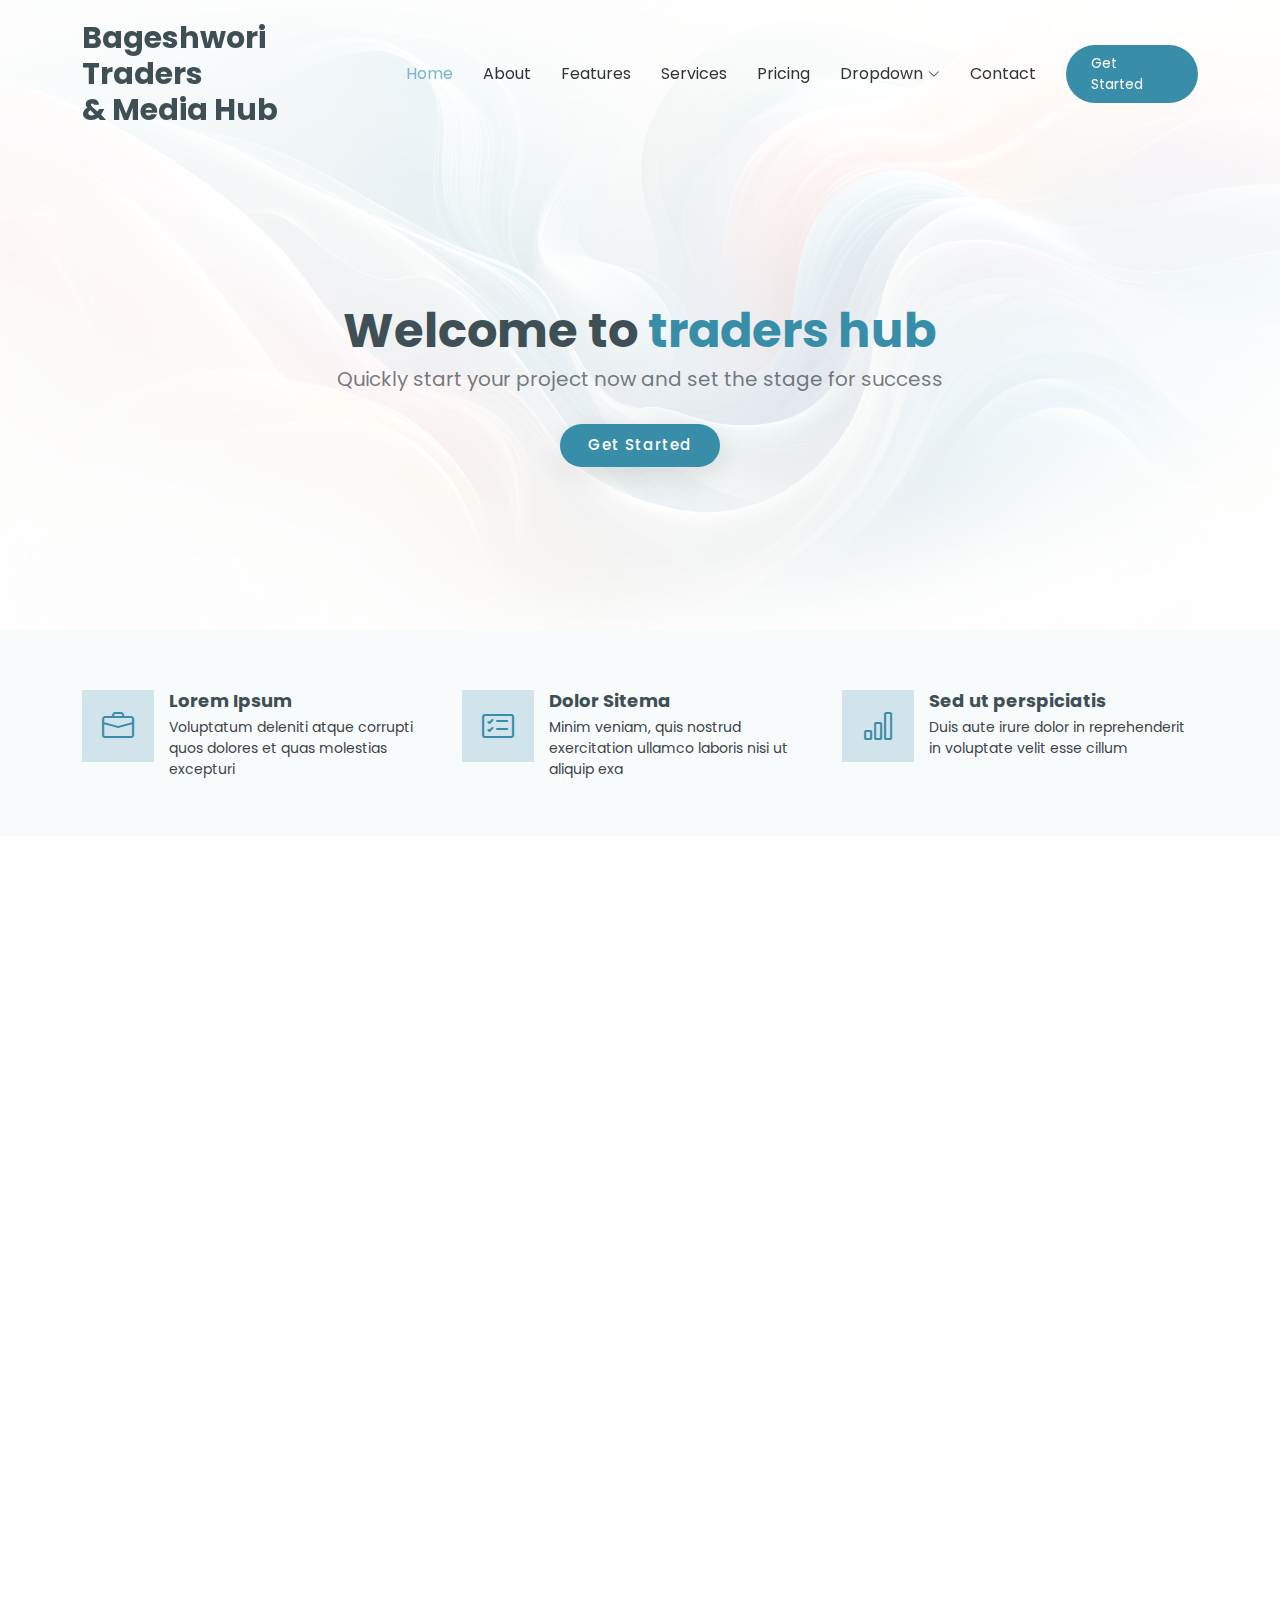
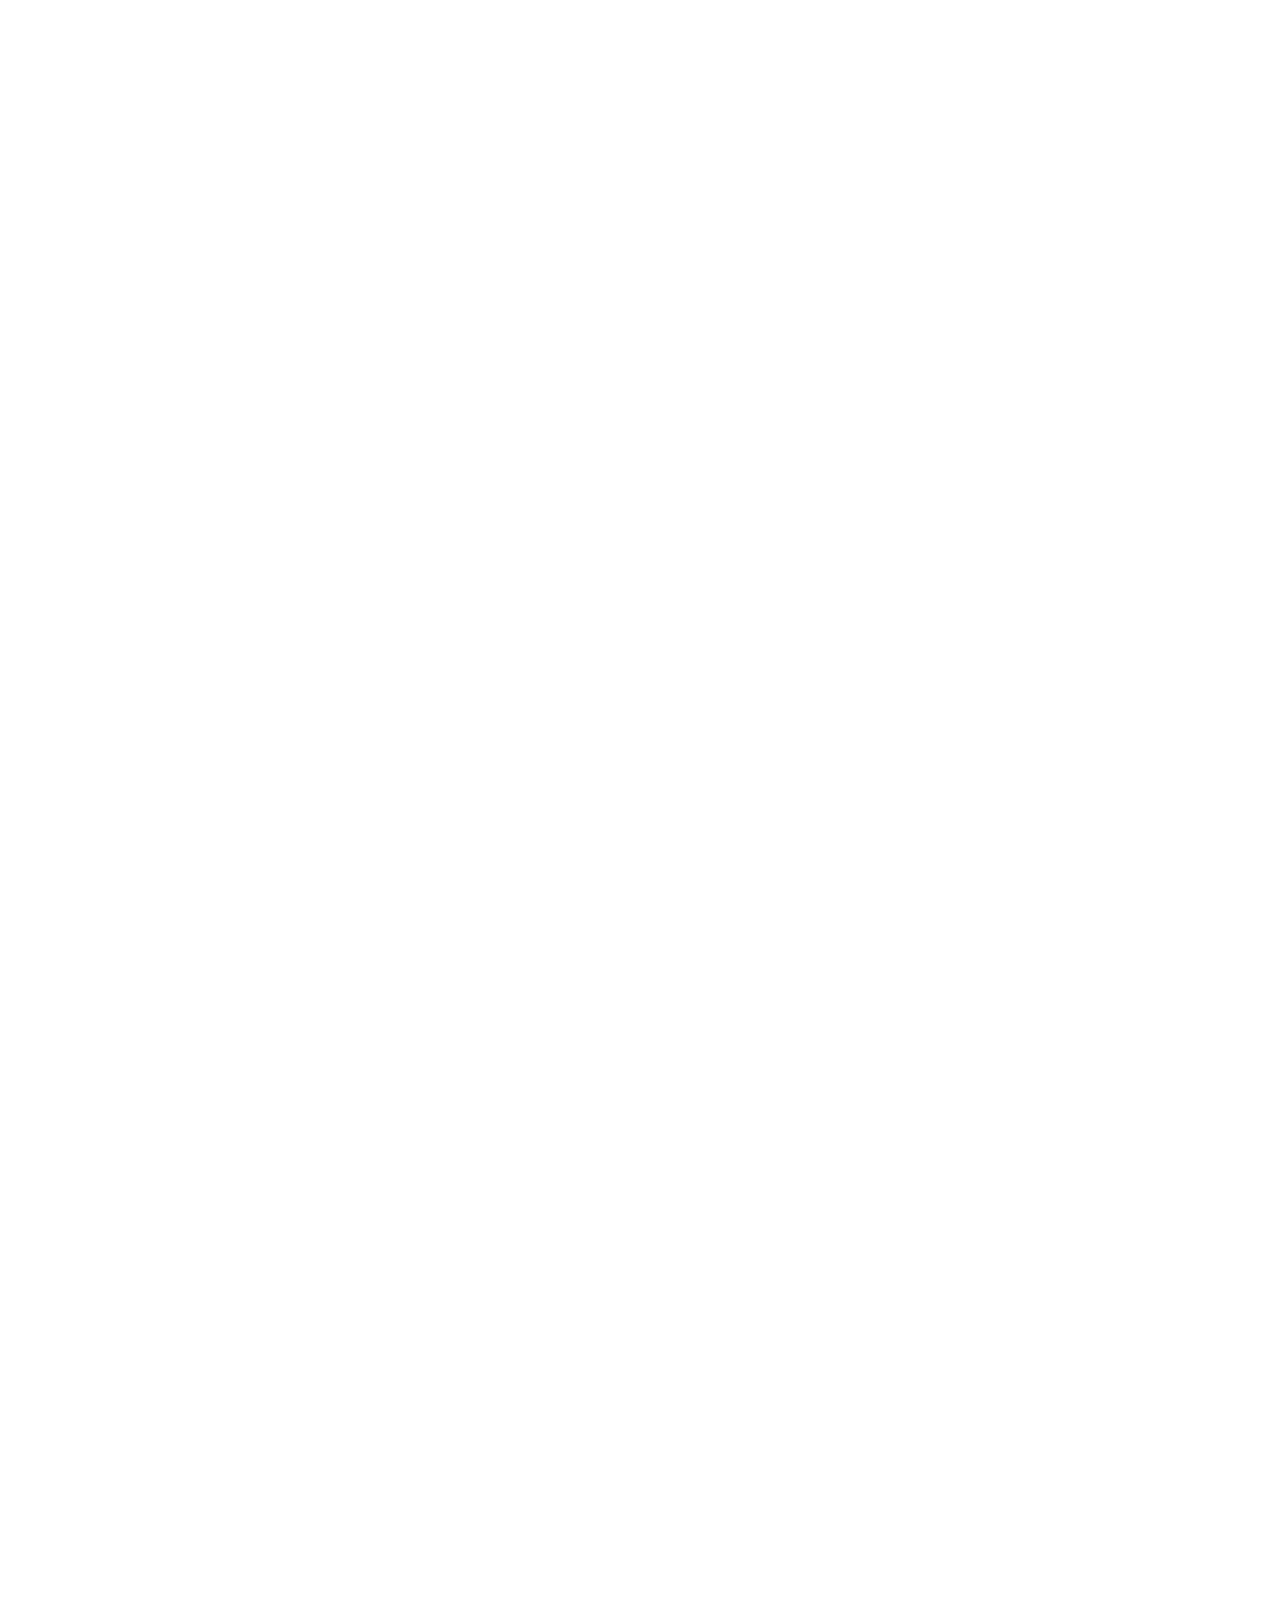
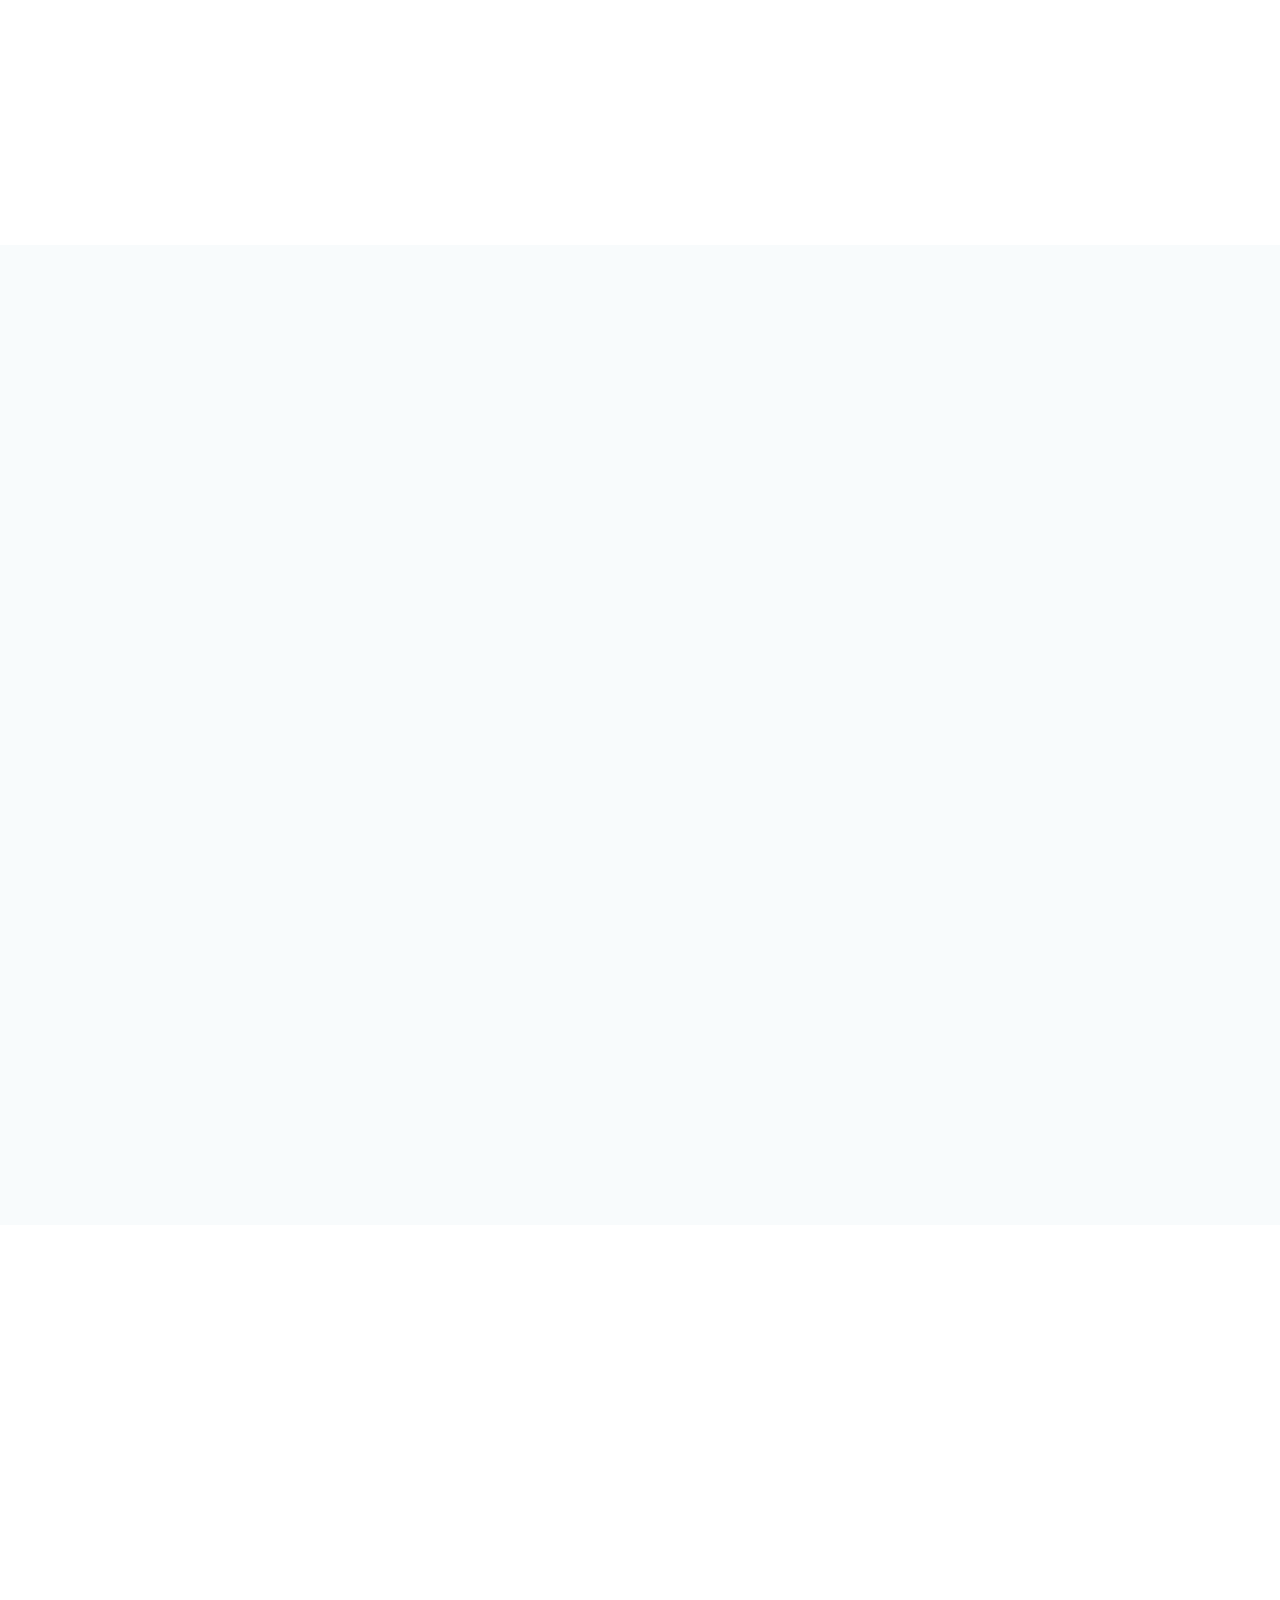
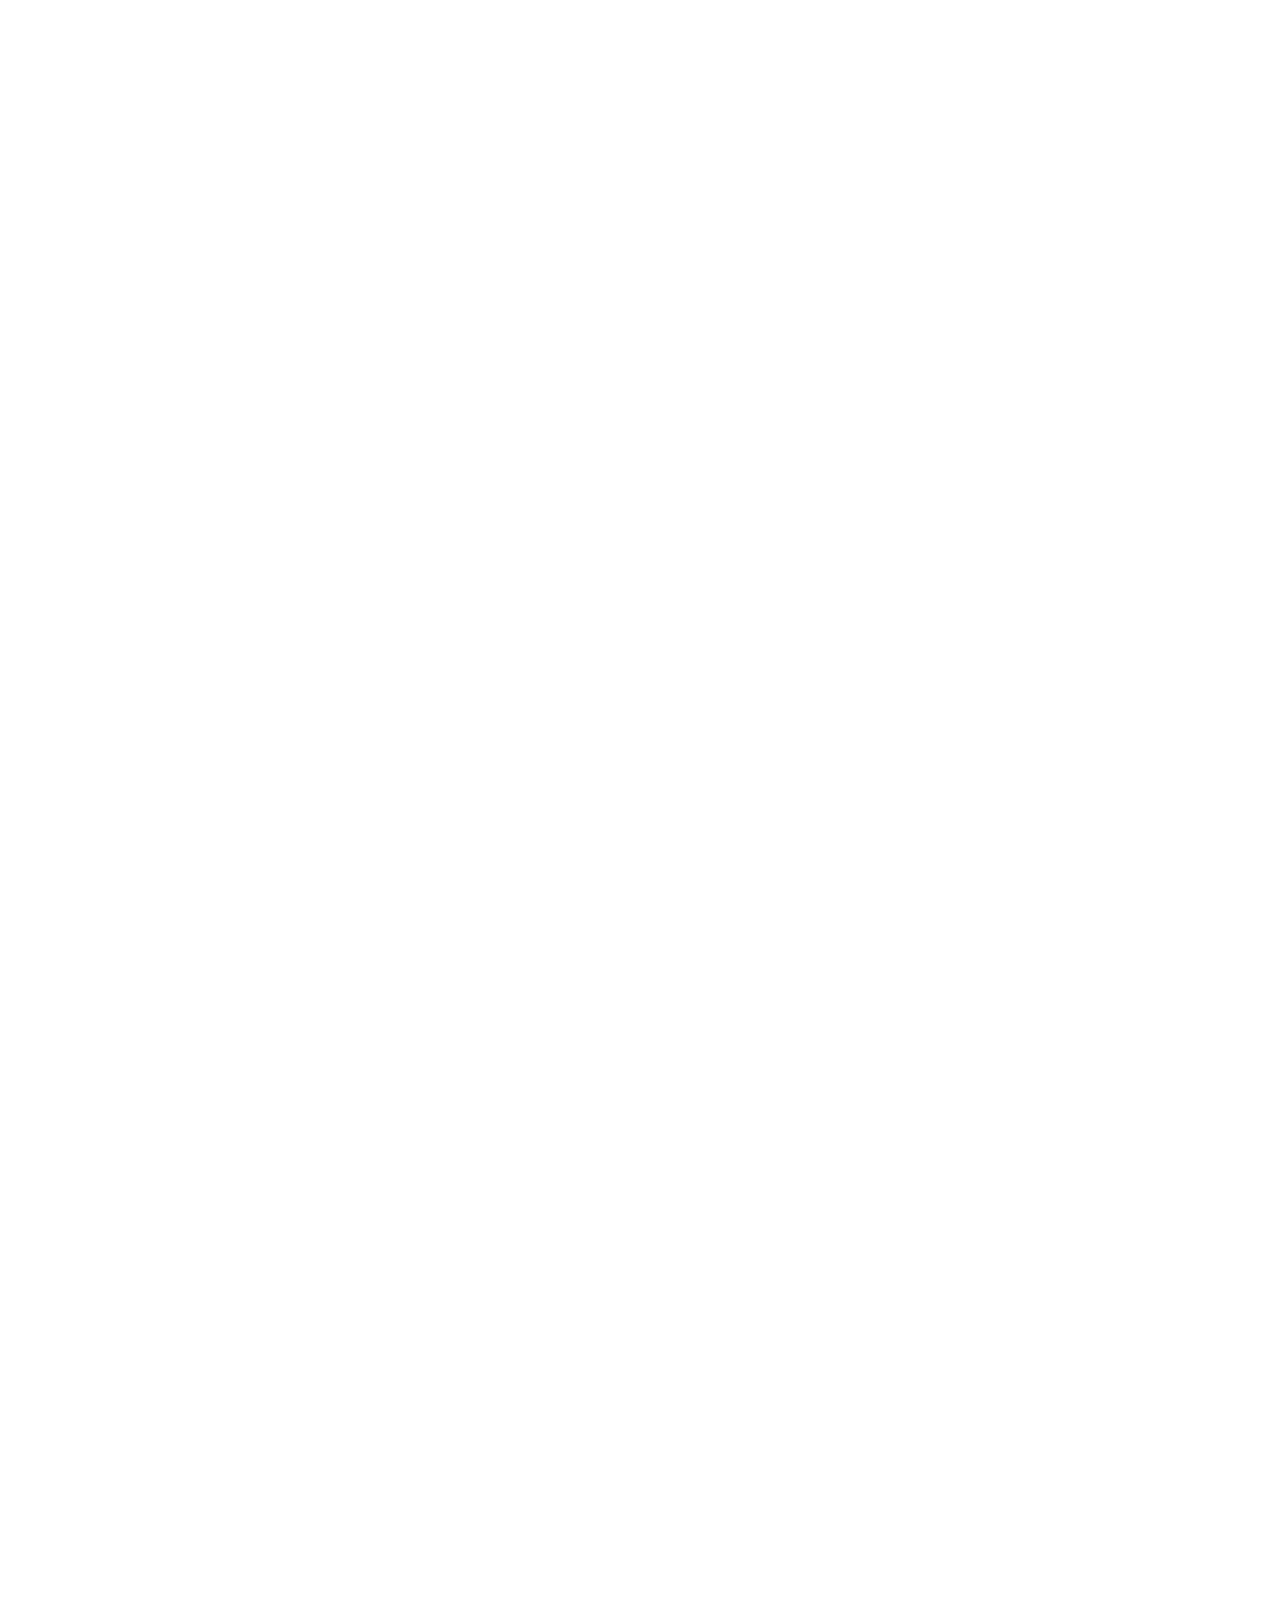
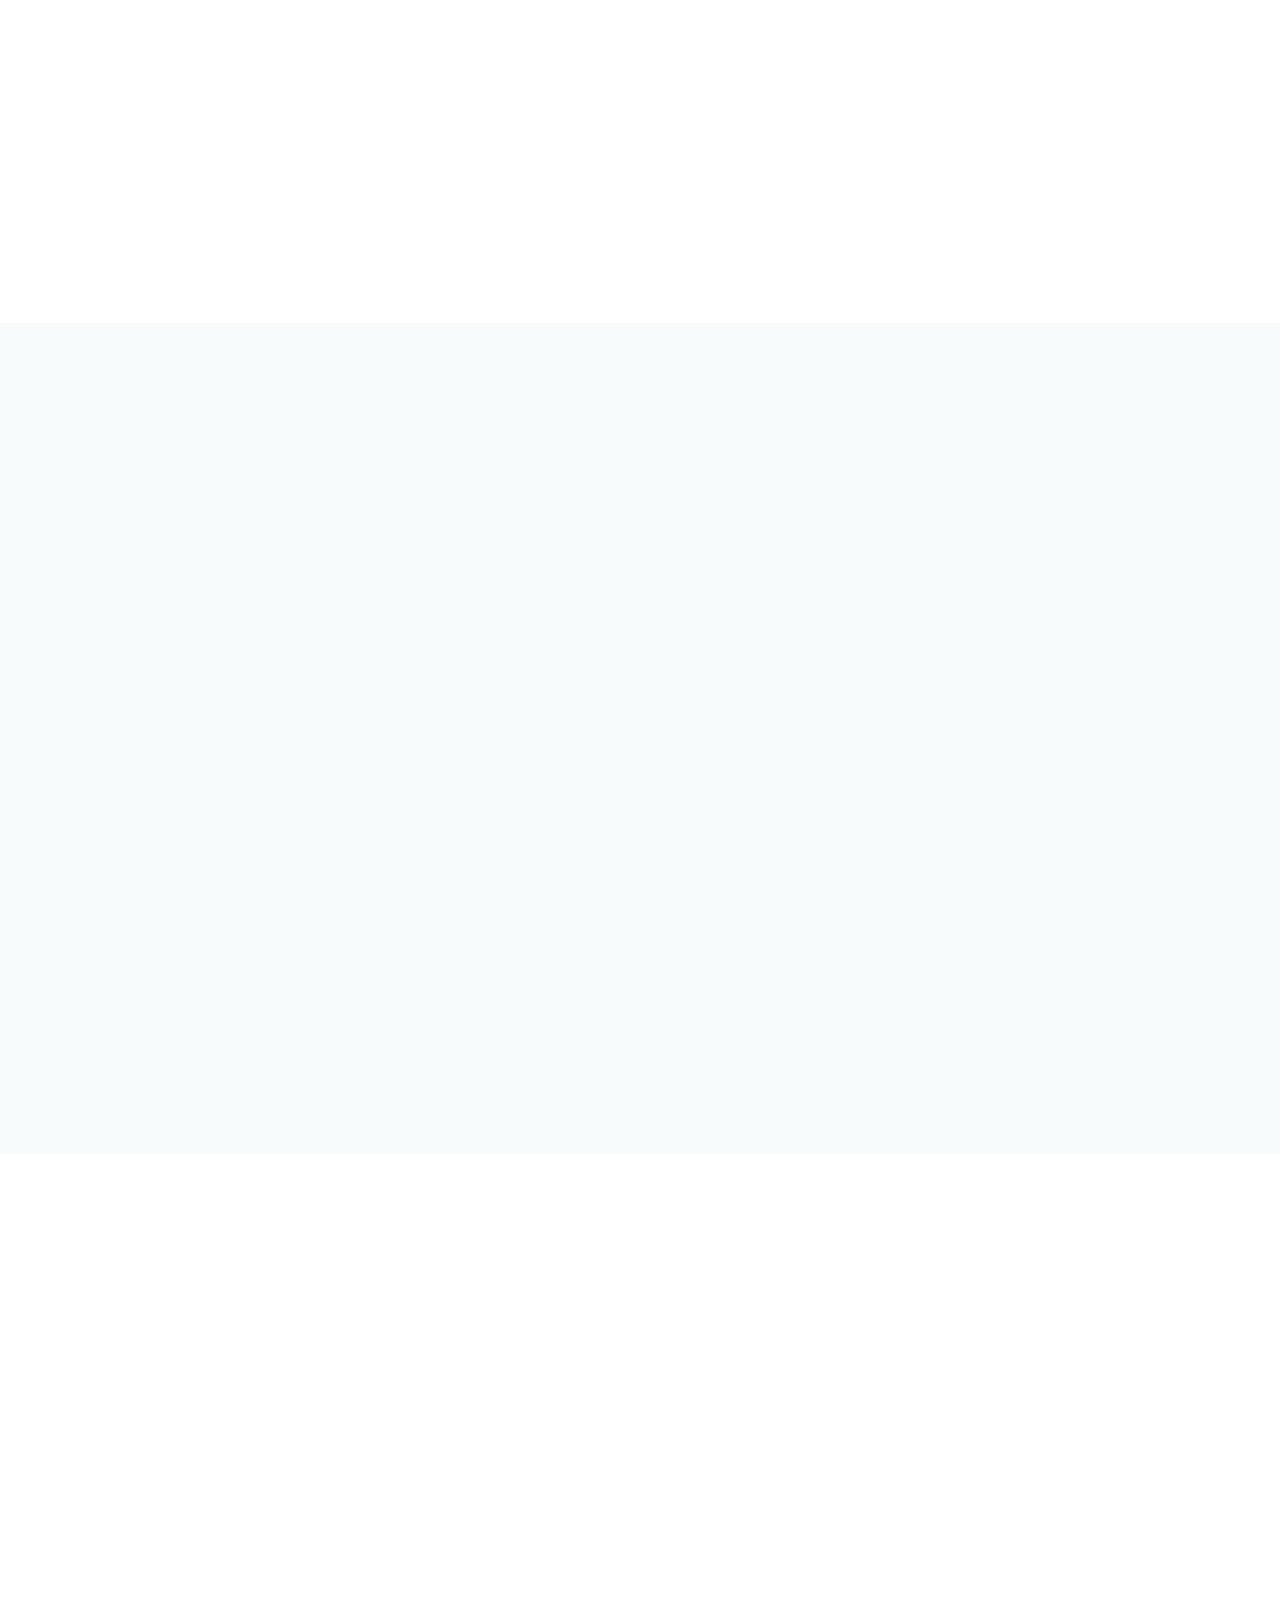
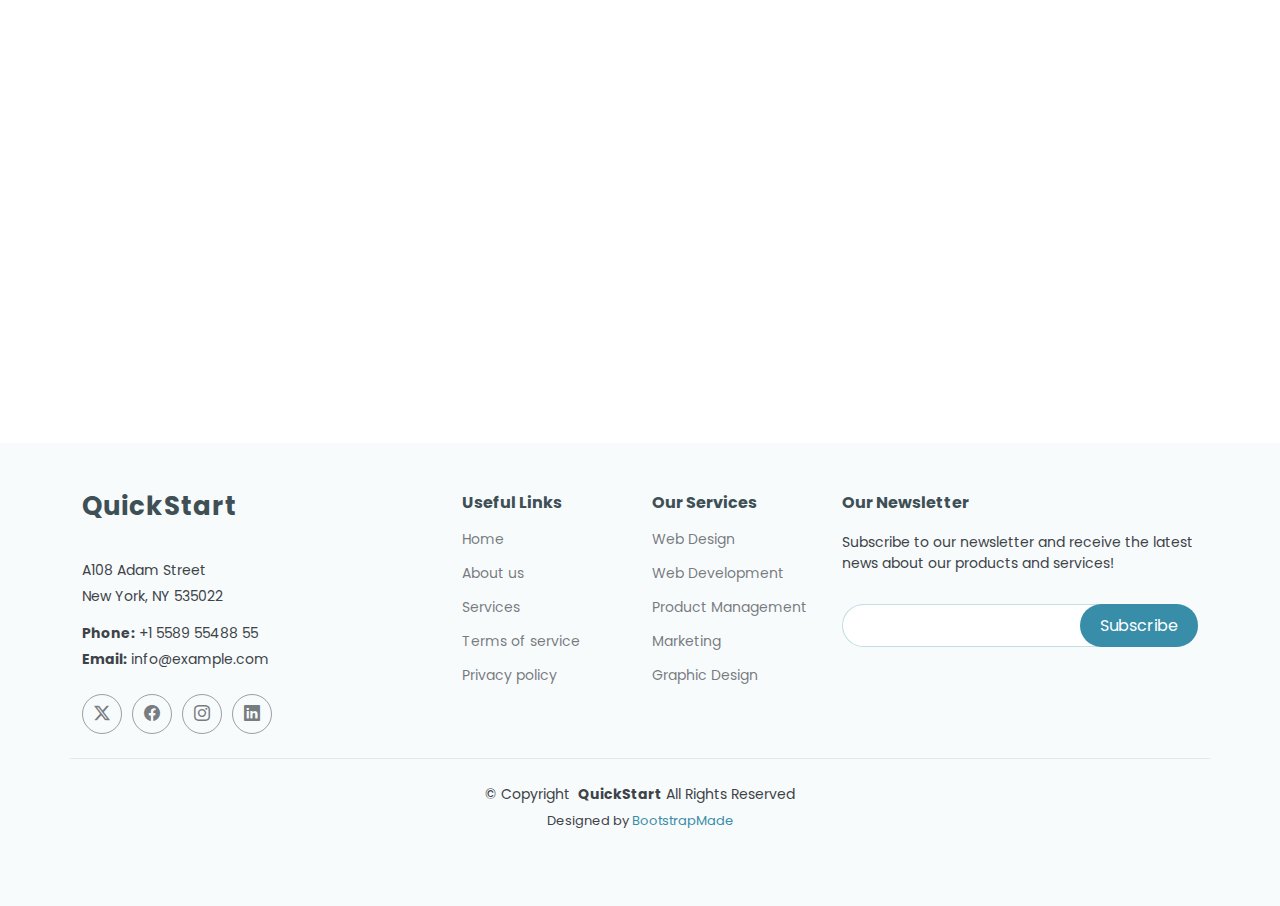
==== commit 99482e7e: "first commit" ====
--- a/index.html
+++ b/index.html
@@ -1,838 +1,1391 @@
 <!DOCTYPE html>
 <html lang="en">
-
-<head>
-    <meta charset="utf-8">
-    <title>Startup - Startup Website Template</title>
-    <meta content="width=device-width, initial-scale=1.0" name="viewport">
-    <meta content="Free HTML Templates" name="keywords">
-    <meta content="Free HTML Templates" name="description">
-
-    <!-- Favicon -->
-    <link href="img/favicon.ico" rel="icon">
-
-    <!-- Google Web Fonts -->
-    <link rel="preconnect" href="https://fonts.googleapis.com">
-    <link rel="preconnect" href="https://fonts.gstatic.com" crossorigin>
-    <link href="https://fonts.googleapis.com/css2?family=Nunito:wght@400;600;700;800&family=Rubik:wght@400;500;600;700&display=swap" rel="stylesheet">
-
-    <!-- Icon Font Stylesheet -->
-    <link href="https://cdnjs.cloudflare.com/ajax/libs/font-awesome/5.10.0/css/all.min.css" rel="stylesheet">
-    <link href="https://cdn.jsdelivr.net/npm/bootstrap-icons@1.4.1/font/bootstrap-icons.css" rel="stylesheet">
-
-    <!-- Libraries Stylesheet -->
-    <link href="lib/owlcarousel/assets/owl.carousel.min.css" rel="stylesheet">
-    <link href="lib/animate/animate.min.css" rel="stylesheet">
-
-    <!-- Customized Bootstrap Stylesheet -->
-    <link href="css/bootstrap.min.css" rel="stylesheet">
-
-    <!-- Template Stylesheet -->
-    <link href="css/style.css" rel="stylesheet">
-</head>
-
-<body>
-    <!-- Spinner Start -->
-    <div id="spinner" class="show bg-white position-fixed translate-middle w-100 vh-100 top-50 start-50 d-flex align-items-center justify-content-center">
-        <div class="spinner"></div>
-    </div>
-    <!-- Spinner End -->
-
-
-    <!-- Topbar Start -->
-    <div class="container-fluid bg-dark px-5 d-none d-lg-block">
-        <div class="row gx-0">
-            <div class="col-lg-8 text-center text-lg-start mb-2 mb-lg-0">
-                <div class="d-inline-flex align-items-center" style="height: 45px;">
-                    <small class="me-3 text-light"><i class="fa fa-map-marker-alt me-2"></i>123 Street, New York, USA</small>
-                    <small class="me-3 text-light"><i class="fa fa-phone-alt me-2"></i>+012 345 6789</small>
-                    <small class="text-light"><i class="fa fa-envelope-open me-2"></i>info@example.com</small>
-                </div>
-            </div>
-            <div class="col-lg-4 text-center text-lg-end">
-                <div class="d-inline-flex align-items-center" style="height: 45px;">
-                    <a class="btn btn-sm btn-outline-light btn-sm-square rounded-circle me-2" href=""><i class="fab fa-twitter fw-normal"></i></a>
-                    <a class="btn btn-sm btn-outline-light btn-sm-square rounded-circle me-2" href=""><i class="fab fa-facebook-f fw-normal"></i></a>
-                    <a class="btn btn-sm btn-outline-light btn-sm-square rounded-circle me-2" href=""><i class="fab fa-linkedin-in fw-normal"></i></a>
-                    <a class="btn btn-sm btn-outline-light btn-sm-square rounded-circle me-2" href=""><i class="fab fa-instagram fw-normal"></i></a>
-                    <a class="btn btn-sm btn-outline-light btn-sm-square rounded-circle" href=""><i class="fab fa-youtube fw-normal"></i></a>
-                </div>
-            </div>
-        </div>
-    </div>
-    <!-- Topbar End -->
-
-
-    <!-- Navbar & Carousel Start -->
-    <div class="container-fluid position-relative p-0">
-        <nav class="navbar navbar-expand-lg navbar-dark px-5 py-3 py-lg-0">
-            <a href="index.html" class="navbar-brand p-0">
-                <h1 class="m-0"><i class="fa fa-user-tie me-2"></i>Startup</h1>
+  <head>
+    <meta charset="utf-8" />
+    <meta content="width=device-width, initial-scale=1.0" name="viewport" />
+    <title>Bageshwori Traders & Media Hub Pvt Ltd.</title>
+    <meta content="" name="description" />
+    <meta content="" name="keywords" />
+
+    <!-- Favicons -->
+    <link href="assets/img/favicon.png" rel="icon" />
+    <link href="assets/img/apple-touch-icon.png" rel="apple-touch-icon" />
+
+    <!-- Fonts -->
+    <link href="https://fonts.googleapis.com" rel="preconnect" />
+    <link href="https://fonts.gstatic.com" rel="preconnect" crossorigin />
+    <link
+      href="https://fonts.googleapis.com/css2?family=Roboto:ital,wght@0,100;0,300;0,400;0,500;0,700;0,900;1,100;1,300;1,400;1,500;1,700;1,900&family=Inter:wght@100;200;300;400;500;600;700;800;900&family=Nunito:ital,wght@0,200;0,300;0,400;0,500;0,600;0,700;0,800;0,900;1,200;1,300;1,400;1,500;1,600;1,700;1,800;1,900&display=swap"
+      rel="stylesheet"
+    />
+
+    <!-- Vendor CSS Files -->
+    <link
+      href="assets/vendor/bootstrap/css/bootstrap.min.css"
+      rel="stylesheet"
+    />
+    <link
+      href="assets/vendor/bootstrap-icons/bootstrap-icons.css"
+      rel="stylesheet"
+    />
+    <link href="assets/vendor/aos/aos.css" rel="stylesheet" />
+    <link
+      href="assets/vendor/glightbox/css/glightbox.min.css"
+      rel="stylesheet"
+    />
+    <link href="assets/vendor/swiper/swiper-bundle.min.css" rel="stylesheet" />
+
+    <!-- Main CSS File -->
+    <link href="assets/css/main.css" rel="stylesheet" />
+
+    <!-- =======================================================
+  * Template Name: QuickStart
+  * Template URL: https://bootstrapmade.com/quickstart-bootstrap-startup-website-template/
+  * Updated: Jun 29 2024 with Bootstrap v5.3.3
+  * Author: BootstrapMade.com
+  * License: https://bootstrapmade.com/license/
+  ======================================================== -->
+  </head>
+
+  <body class="index-page">
+    <header id="header" class="header d-flex align-items-center fixed-top">
+      <div
+        class="container-fluid container-xl position-relative d-flex align-items-center"
+      >
+        <a href="index.html" class="logo d-flex align-items-center me-auto">
+          <h1 class="sitename">
+            Bageshwori Traders <br />
+            & Media Hub
+          </h1>
+        </a>
+
+        <nav id="navmenu" class="navmenu">
+          <ul>
+            <li><a href="index.html#hero" class="active">Home</a></li>
+            <li><a href="index.html#about">About</a></li>
+            <li><a href="index.html#features">Features</a></li>
+            <li><a href="index.html#services">Services</a></li>
+            <li><a href="index.html#pricing">Pricing</a></li>
+            <li class="dropdown">
+              <a href="#"
+                ><span>Dropdown</span>
+                <i class="bi bi-chevron-down toggle-dropdown"></i
+              ></a>
+              <ul>
+                <li><a href="#">Dropdown 1</a></li>
+                <li class="dropdown">
+                  <a href="#"
+                    ><span>Deep Dropdown</span>
+                    <i class="bi bi-chevron-down toggle-dropdown"></i
+                  ></a>
+                  <ul>
+                    <li><a href="#">Deep Dropdown 1</a></li>
+                    <li><a href="#">Deep Dropdown 2</a></li>
+                    <li><a href="#">Deep Dropdown 3</a></li>
+                    <li><a href="#">Deep Dropdown 4</a></li>
+                    <li><a href="#">Deep Dropdown 5</a></li>
+                  </ul>
+                </li>
+                <li><a href="#">Dropdown 2</a></li>
+                <li><a href="#">Dropdown 3</a></li>
+                <li><a href="#">Dropdown 4</a></li>
+              </ul>
+            </li>
+            <li><a href="index.html#contact">Contact</a></li>
+          </ul>
+          <i class="mobile-nav-toggle d-xl-none bi bi-list"></i>
+        </nav>
+
+        <a class="btn-getstarted" href="index.html#about">Get Started</a>
+      </div>
+    </header>
+
+    <main class="main">
+      <!-- Hero Section -->
+      <section id="hero" class="hero section">
+        <div class="hero-bg">
+          <img src="assets/img/hero-bg-light.webp" alt="" />
+        </div>
+        <div class="container text-center">
+          <div
+            class="d-flex flex-column justify-content-center align-items-center"
+          >
+            <h1 data-aos="fade-up">Welcome to <span>traders hub</span></h1>
+            <p data-aos="fade-up" data-aos-delay="100">
+              Quickly start your project now and set the stage for success<br />
+            </p>
+            <div class="d-flex" data-aos="fade-up" data-aos-delay="200">
+              <a href="#about" class="btn-get-started">Get Started</a>
+              <!-- <a href="https://www.youtube.com/watch?v=LXb3EKWsInQ" class="glightbox btn-watch-video d-flex align-items-center"><i class="bi bi-play-circle"></i><span>Watch Video</span></a> -->
+            </div>
+            <!-- <img src="assets/img/hero-services-img.webp" class="img-fluid hero-img" alt="" data-aos="zoom-out" data-aos-delay="300"> -->
+          </div>
+        </div>
+      </section>
+      <!-- /Hero Section -->
+
+      <!-- Featured Services Section -->
+      <section
+        id="featured-services"
+        class="featured-services section light-background"
+      >
+        <div class="container">
+          <div class="row gy-4">
+            <div
+              class="col-xl-4 col-lg-6"
+              data-aos="fade-up"
+              data-aos-delay="100"
+            >
+              <div class="service-item d-flex">
+                <div class="icon flex-shrink-0">
+                  <i class="bi bi-briefcase"></i>
+                </div>
+                <div>
+                  <h4 class="title">
+                    <a href="#" class="stretched-link">Lorem Ipsum</a>
+                  </h4>
+                  <p class="description">
+                    Voluptatum deleniti atque corrupti quos dolores et quas
+                    molestias excepturi
+                  </p>
+                </div>
+              </div>
+            </div>
+            <!-- End Service Item -->
+
+            <div
+              class="col-xl-4 col-lg-6"
+              data-aos="fade-up"
+              data-aos-delay="200"
+            >
+              <div class="service-item d-flex">
+                <div class="icon flex-shrink-0">
+                  <i class="bi bi-card-checklist"></i>
+                </div>
+                <div>
+                  <h4 class="title">
+                    <a href="#" class="stretched-link">Dolor Sitema</a>
+                  </h4>
+                  <p class="description">
+                    Minim veniam, quis nostrud exercitation ullamco laboris nisi
+                    ut aliquip exa
+                  </p>
+                </div>
+              </div>
+            </div>
+            <!-- End Service Item -->
+
+            <div
+              class="col-xl-4 col-lg-6"
+              data-aos="fade-up"
+              data-aos-delay="300"
+            >
+              <div class="service-item d-flex">
+                <div class="icon flex-shrink-0">
+                  <i class="bi bi-bar-chart"></i>
+                </div>
+                <div>
+                  <h4 class="title">
+                    <a href="#" class="stretched-link">Sed ut perspiciatis</a>
+                  </h4>
+                  <p class="description">
+                    Duis aute irure dolor in reprehenderit in voluptate velit
+                    esse cillum
+                  </p>
+                </div>
+              </div>
+            </div>
+            <!-- End Service Item -->
+          </div>
+        </div>
+      </section>
+      <!-- /Featured Services Section -->
+
+      <!-- About Section -->
+      <section id="about" class="about section">
+        <div class="container">
+          <div class="row gy-4">
+            <div
+              class="col-lg-6 content"
+              data-aos="fade-up"
+              data-aos-delay="100"
+            >
+              <p class="who-we-are">Who We Are</p>
+              <h3>About Us</h3>
+              <p class="fst-italic">
+                Welcome to Bageshwori Traders & Media Hub Pvt. Ltd.! We are your
+                go-to place for top-quality laptop accessories, parts, and media
+                devices. Whether you need a new charger, a better keyboard, or
+                specialized equipment for media production, we've got you
+                covered. Our wide range of products is carefully selected to
+                meet the needs of both individuals and businesses.
+              </p>
+              <p class="fst-italic">
+                At Bageshwori Traders & Media Hub, we pride ourselves on
+                offering excellent customer service, great prices, and products
+                you can rely on. Take a look around and find everything you need
+                to keep your technology running smoothly and efficiently. We're
+                here to help you get the most out of your devices!
+              </p>
+
+              <!-- <a href="#" class="read-more"
+                ><span>Read More</span><i class="bi bi-arrow-right"></i
+              ></a> -->
+            </div>
+
+            <div
+              class="col-lg-6 about-images"
+              data-aos="fade-up"
+              data-aos-delay="200"
+            >
+              <div class="row gy-4">
+                <div class="col-lg-6">
+                  <img
+                    src="assets/img/about-company-1.jpg"
+                    class="img-fluid"
+                    alt=""
+                  />
+                </div>
+                <div class="col-lg-6">
+                  <div class="row gy-4">
+                    <div class="col-lg-12">
+                      <img
+                        src="assets/img/about-company-2.jpg"
+                        class="img-fluid"
+                        alt=""
+                      />
+                    </div>
+                    <div class="col-lg-12">
+                      <img
+                        src="assets/img/about-company-3.jpg"
+                        class="img-fluid"
+                        alt=""
+                      />
+                    </div>
+                  </div>
+                </div>
+              </div>
+            </div>
+          </div>
+        </div>
+      </section>
+      <!-- /About Section -->
+
+      <!-- Clients Section -->
+      <section id="clients" class="clients section">
+        <div class="container" data-aos="fade-up">
+          <div class="row gy-4">
+            <div class="col-xl-2 col-md-3 col-6 client-logo">
+              <img
+                src="assets/img/clients/client-1.png"
+                class="img-fluid"
+                alt=""
+              />
+            </div>
+            <!-- End Client Item -->
+
+            <div class="col-xl-2 col-md-3 col-6 client-logo">
+              <img
+                src="assets/img/clients/client-2.png"
+                class="img-fluid"
+                alt=""
+              />
+            </div>
+            <!-- End Client Item -->
+
+            <div class="col-xl-2 col-md-3 col-6 client-logo">
+              <img
+                src="assets/img/clients/client-3.png"
+                class="img-fluid"
+                alt=""
+              />
+            </div>
+            <!-- End Client Item -->
+
+            <div class="col-xl-2 col-md-3 col-6 client-logo">
+              <img
+                src="assets/img/clients/client-4.png"
+                class="img-fluid"
+                alt=""
+              />
+            </div>
+            <!-- End Client Item -->
+
+            <div class="col-xl-2 col-md-3 col-6 client-logo">
+              <img
+                src="assets/img/clients/client-5.png"
+                class="img-fluid"
+                alt=""
+              />
+            </div>
+            <!-- End Client Item -->
+
+            <div class="col-xl-2 col-md-3 col-6 client-logo">
+              <img
+                src="assets/img/clients/client-6.png"
+                class="img-fluid"
+                alt=""
+              />
+            </div>
+            <!-- End Client Item -->
+          </div>
+        </div>
+      </section>
+      <!-- /Clients Section -->
+
+      <!-- Features Section -->
+      <section id="features" class="features section">
+        <!-- Section Title -->
+        <div class="container section-title" data-aos="fade-up">
+          <h2>Features</h2>
+        </div>
+        <!-- End Section Title -->
+
+        <div class="container">
+          <div class="row justify-content-between">
+            <div class="col-lg-5 d-flex align-items-center">
+              <ul class="nav nav-tabs" data-aos="fade-up" data-aos-delay="100">
+                <li class="nav-item">
+                  <a
+                    class="nav-link active show"
+                    data-bs-toggle="tab"
+                    data-bs-target="#features-tab-1"
+                  >
+                    <i class="bi bi-binoculars"></i>
+                    <div>
+                      <h4 class="d-none d-lg-block">Wide Product Range</h4>
+                      <p>
+                        At Bageshwori Traders & Media Hub Pvt. Ltd., we offer a
+                        diverse selection of laptop accessories, parts, and
+                        media devices. From essential chargers and batteries to
+                        specialized media equipment, our products cater to both
+                        individual users and businesses, ensuring you find
+                        exactly what you need.
+                      </p>
+                    </div>
+                  </a>
+                </li>
+                <li class="nav-item">
+                  <a
+                    class="nav-link"
+                    data-bs-toggle="tab"
+                    data-bs-target="#features-tab-2"
+                  >
+                    <i class="bi bi-box-seam"></i>
+                    <div>
+                      <h4 class="d-none d-lg-block">
+                        Exceptional Customer Service
+                      </h4>
+                      <p>
+                        Our dedicated and knowledgeable support team is always
+                        ready to assist you. Whether you need help with product
+                        selection or troubleshooting, we're committed to
+                        providing friendly and reliable customer service to
+                        ensure your satisfaction.
+                      </p>
+                    </div>
+                  </a>
+                </li>
+                <li class="nav-item">
+                  <a
+                    class="nav-link"
+                    data-bs-toggle="tab"
+                    data-bs-target="#features-tab-3"
+                  >
+                    <i class="bi bi-brightness-high"></i>
+                    <div>
+                      <h4 class="d-none d-lg-block">Competitive Pricing</h4>
+                      <p>
+                        Enjoy high-quality products at affordable prices. We
+                        regularly offer discounts and promotions, making it easy
+                        for you to get the best value for your money without
+                        compromising on quality.
+                      </p>
+                    </div>
+                  </a>
+                </li>
+              </ul>
+              <!-- End Tab Nav -->
+            </div>
+
+            <div class="col-lg-6">
+              <div class="tab-content" data-aos="fade-up" data-aos-delay="200">
+                <div class="tab-pane fade active show" id="features-tab-1">
+                  <img src="assets/img/tabs-1.jpg" alt="" class="img-fluid" />
+                </div>
+                <!-- End Tab Content Item -->
+
+                <div class="tab-pane fade" id="features-tab-2">
+                  <img src="assets/img/tabs-2.jpg" alt="" class="img-fluid" />
+                </div>
+                <!-- End Tab Content Item -->
+
+                <div class="tab-pane fade" id="features-tab-3">
+                  <img src="assets/img/tabs-3.jpg" alt="" class="img-fluid" />
+                </div>
+                <!-- End Tab Content Item -->
+              </div>
+            </div>
+          </div>
+        </div>
+      </section>
+      <!-- /Features Section -->
+
+      <!-- Features Details Section -->
+      <section id="features-details" class="features-details section">
+        <div class="container">
+          <div class="row gy-4 justify-content-between features-item">
+            <div class="col-lg-6" data-aos="fade-up" data-aos-delay="100">
+              <img src="assets/img/features-1.jpg" class="img-fluid" alt="" />
+            </div>
+
+            <div
+              class="col-lg-5 d-flex align-items-center"
+              data-aos="fade-up"
+              data-aos-delay="200"
+            >
+              <div class="content">
+                <h3>High-Quality Products</h3>
+                <p>
+                  We are committed to providing only the best products from
+                  reputable manufacturers. Our selection ensures reliability and
+                  top-notch performance, so you can trust that you're getting
+                  high-quality items every time you shop with us.
+                </p>
+              </div>
+            </div>
+          </div>
+          <!-- Features Item -->
+
+          <div class="row gy-4 justify-content-between features-item">
+            <div
+              class="col-lg-5 d-flex align-items-center order-2 order-lg-1"
+              data-aos="fade-up"
+              data-aos-delay="100"
+            >
+              <div class="content">
+                <h3>Repair and Maintenance Services</h3>
+                <p>
+                  Ensure your devices are always in top working condition with
+                  our reliable repair and maintenance services. Our skilled
+                  technicians handle everything from minor fixes to major
+                  repairs for laptops and media equipment. We offer regular
+                  maintenance packages to prevent issues before they arise,
+                  extending the lifespan of your devices and keeping your
+                  operations running smoothly.
+                </p>
+               
+              </div>
+            </div>
+
+            <div
+              class="col-lg-6 order-1 order-lg-2"
+              data-aos="fade-up"
+              data-aos-delay="200"
+            >
+              <img src="assets/img/features-2.jpg" class="img-fluid" alt="" />
+            </div>
+          </div>
+          <!-- Features Item -->
+        </div>
+      </section>
+      <!-- /Features Details Section -->
+
+      <!-- Services Section -->
+      <section id="services" class="services section light-background">
+        <!-- Section Title -->
+        <div class="container section-title" data-aos="fade-up">
+          <h2>Services</h2>
+          <p>
+            Necessitatibus eius consequatur ex aliquid fuga eum quidem sint
+            consectetur velit
+          </p>
+        </div>
+        <!-- End Section Title -->
+
+        <div class="container">
+          <div class="row g-5">
+            <div class="col-lg-6" data-aos="fade-up" data-aos-delay="100">
+              <div class="service-item item-cyan position-relative">
+                <i class="bi bi-activity icon"></i>
+                <div>
+                  <h3>Nesciunt Mete</h3>
+                  <p>
+                    Provident nihil minus qui consequatur non omnis maiores. Eos
+                    accusantium minus dolores iure perferendis tempore et
+                    consequatur.
+                  </p>
+                  <a href="#" class="read-more stretched-link"
+                    >Learn More <i class="bi bi-arrow-right"></i
+                  ></a>
+                </div>
+              </div>
+            </div>
+            <!-- End Service Item -->
+
+            <div class="col-lg-6" data-aos="fade-up" data-aos-delay="200">
+              <div class="service-item item-orange position-relative">
+                <i class="bi bi-broadcast icon"></i>
+                <div>
+                  <h3>Eosle Commodi</h3>
+                  <p>
+                    Ut autem aut autem non a. Sint sint sit facilis nam iusto
+                    sint. Libero corrupti neque eum hic non ut nesciunt dolorem.
+                  </p>
+                  <a href="#" class="read-more stretched-link"
+                    >Learn More <i class="bi bi-arrow-right"></i
+                  ></a>
+                </div>
+              </div>
+            </div>
+            <!-- End Service Item -->
+
+            <div class="col-lg-6" data-aos="fade-up" data-aos-delay="300">
+              <div class="service-item item-teal position-relative">
+                <i class="bi bi-easel icon"></i>
+                <div>
+                  <h3>Ledo Markt</h3>
+                  <p>
+                    Ut excepturi voluptatem nisi sed. Quidem fuga consequatur.
+                    Minus ea aut. Vel qui id voluptas adipisci eos earum
+                    corrupti.
+                  </p>
+                  <a href="#" class="read-more stretched-link"
+                    >Learn More <i class="bi bi-arrow-right"></i
+                  ></a>
+                </div>
+              </div>
+            </div>
+            <!-- End Service Item -->
+
+            <div class="col-lg-6" data-aos="fade-up" data-aos-delay="400">
+              <div class="service-item item-red position-relative">
+                <i class="bi bi-bounding-box-circles icon"></i>
+                <div>
+                  <h3>Asperiores Commodi</h3>
+                  <p>
+                    Non et temporibus minus omnis sed dolor esse consequatur.
+                    Cupiditate sed error ea fuga sit provident adipisci neque.
+                  </p>
+                  <a href="#" class="read-more stretched-link"
+                    >Learn More <i class="bi bi-arrow-right"></i
+                  ></a>
+                </div>
+              </div>
+            </div>
+            <!-- End Service Item -->
+
+            <div class="col-lg-6" data-aos="fade-up" data-aos-delay="500">
+              <div class="service-item item-indigo position-relative">
+                <i class="bi bi-calendar4-week icon"></i>
+                <div>
+                  <h3>Velit Doloremque.</h3>
+                  <p>
+                    Cumque et suscipit saepe. Est maiores autem enim facilis ut
+                    aut ipsam corporis aut. Sed animi at autem alias eius
+                    labore.
+                  </p>
+                  <a href="#" class="read-more stretched-link"
+                    >Learn More <i class="bi bi-arrow-right"></i
+                  ></a>
+                </div>
+              </div>
+            </div>
+            <!-- End Service Item -->
+
+            <div class="col-lg-6" data-aos="fade-up" data-aos-delay="600">
+              <div class="service-item item-pink position-relative">
+                <i class="bi bi-chat-square-text icon"></i>
+                <div>
+                  <h3>Dolori Architecto</h3>
+                  <p>
+                    Hic molestias ea quibusdam eos. Fugiat enim doloremque aut
+                    neque non et debitis iure. Corrupti recusandae ducimus enim.
+                  </p>
+                  <a href="#" class="read-more stretched-link"
+                    >Learn More <i class="bi bi-arrow-right"></i
+                  ></a>
+                </div>
+              </div>
+            </div>
+            <!-- End Service Item -->
+          </div>
+        </div>
+      </section>
+      <!-- /Services Section -->
+
+      <!-- More Features Section -->
+      <section id="more-features" class="more-features section">
+        <div class="container">
+          <div class="row justify-content-around gy-4">
+            <div
+              class="col-lg-6 d-flex flex-column justify-content-center order-2 order-lg-1"
+              data-aos="fade-up"
+              data-aos-delay="100"
+            >
+              <h3>Enim quis est voluptatibus aliquid consequatur</h3>
+              <p>
+                Esse voluptas cumque vel exercitationem. Reiciendis est hic
+                accusamus. Non ipsam et sed minima temporibus laudantium. Soluta
+                voluptate sed facere corporis dolores excepturi
+              </p>
+
+              <div class="row">
+                <div class="col-lg-6 icon-box d-flex">
+                  <i class="bi bi-easel flex-shrink-0"></i>
+                  <div>
+                    <h4>Lorem Ipsum</h4>
+                    <p>
+                      Voluptatum deleniti atque corrupti quos dolores et quas
+                      molestias
+                    </p>
+                  </div>
+                </div>
+                <!-- End Icon Box -->
+
+                <div class="col-lg-6 icon-box d-flex">
+                  <i class="bi bi-patch-check flex-shrink-0"></i>
+                  <div>
+                    <h4>Nemo Enim</h4>
+                    <p>
+                      At vero eos et accusamus et iusto odio dignissimos ducimus
+                      qui blanditiise
+                    </p>
+                  </div>
+                </div>
+                <!-- End Icon Box -->
+
+                <div class="col-lg-6 icon-box d-flex">
+                  <i class="bi bi-brightness-high flex-shrink-0"></i>
+                  <div>
+                    <h4>Dine Pad</h4>
+                    <p>
+                      Explicabo est voluptatum asperiores consequatur magnam. Et
+                      veritatis odit
+                    </p>
+                  </div>
+                </div>
+                <!-- End Icon Box -->
+
+                <div class="col-lg-6 icon-box d-flex">
+                  <i class="bi bi-brightness-high flex-shrink-0"></i>
+                  <div>
+                    <h4>Tride clov</h4>
+                    <p>
+                      Est voluptatem labore deleniti quis a delectus et. Saepe
+                      dolorem libero sit
+                    </p>
+                  </div>
+                </div>
+                <!-- End Icon Box -->
+              </div>
+            </div>
+
+            <div
+              class="features-image col-lg-5 order-1 order-lg-2"
+              data-aos="fade-up"
+              data-aos-delay="200"
+            >
+              <img src="assets/img/features-3.jpg" alt="" />
+            </div>
+          </div>
+        </div>
+      </section>
+      <!-- /More Features Section -->
+
+      <!-- Pricing Section -->
+      <section id="pricing" class="pricing section">
+        <!-- Section Title -->
+        <div class="container section-title" data-aos="fade-up">
+          <h2>Pricing</h2>
+          <p>
+            Necessitatibus eius consequatur ex aliquid fuga eum quidem sint
+            consectetur velit
+          </p>
+        </div>
+        <!-- End Section Title -->
+
+        <div class="container">
+          <div class="row gy-4">
+            <div class="col-lg-4" data-aos="zoom-in" data-aos-delay="100">
+              <div class="pricing-item">
+                <h3>Free Plan</h3>
+                <p class="description">
+                  Ullam mollitia quasi nobis soluta in voluptatum et sint palora
+                  dex strater
+                </p>
+                <h4><sup>$</sup>0<span> / month</span></h4>
+                <a href="#" class="cta-btn">Start a free trial</a>
+                <p class="text-center small">No credit card required</p>
+                <ul>
+                  <li>
+                    <i class="bi bi-check"></i>
+                    <span>Quam adipiscing vitae proin</span>
+                  </li>
+                  <li>
+                    <i class="bi bi-check"></i>
+                    <span>Nec feugiat nisl pretium</span>
+                  </li>
+                  <li>
+                    <i class="bi bi-check"></i>
+                    <span>Nulla at volutpat diam uteera</span>
+                  </li>
+                  <li class="na">
+                    <i class="bi bi-x"></i>
+                    <span>Pharetra massa massa ultricies</span>
+                  </li>
+                  <li class="na">
+                    <i class="bi bi-x"></i>
+                    <span>Massa ultricies mi quis hendrerit</span>
+                  </li>
+                  <li class="na">
+                    <i class="bi bi-x"></i>
+                    <span>Voluptate id voluptas qui sed aperiam rerum</span>
+                  </li>
+                  <li class="na">
+                    <i class="bi bi-x"></i>
+                    <span>Iure nihil dolores recusandae odit voluptatibus</span>
+                  </li>
+                </ul>
+              </div>
+            </div>
+            <!-- End Pricing Item -->
+
+            <div class="col-lg-4" data-aos="zoom-in" data-aos-delay="200">
+              <div class="pricing-item featured">
+                <p class="popular">Popular</p>
+                <h3>Business Plan</h3>
+                <p class="description">
+                  Ullam mollitia quasi nobis soluta in voluptatum et sint palora
+                  dex strater
+                </p>
+                <h4><sup>$</sup>29<span> / month</span></h4>
+                <a href="#" class="cta-btn">Start a free trial</a>
+                <p class="text-center small">No credit card required</p>
+                <ul>
+                  <li>
+                    <i class="bi bi-check"></i>
+                    <span>Quam adipiscing vitae proin</span>
+                  </li>
+                  <li>
+                    <i class="bi bi-check"></i>
+                    <span>Nec feugiat nisl pretium</span>
+                  </li>
+                  <li>
+                    <i class="bi bi-check"></i>
+                    <span>Nulla at volutpat diam uteera</span>
+                  </li>
+                  <li>
+                    <i class="bi bi-check"></i>
+                    <span>Pharetra massa massa ultricies</span>
+                  </li>
+                  <li>
+                    <i class="bi bi-check"></i>
+                    <span>Massa ultricies mi quis hendrerit</span>
+                  </li>
+                  <li>
+                    <i class="bi bi-check"></i>
+                    <span>Voluptate id voluptas qui sed aperiam rerum</span>
+                  </li>
+                  <li class="na">
+                    <i class="bi bi-x"></i>
+                    <span>Iure nihil dolores recusandae odit voluptatibus</span>
+                  </li>
+                </ul>
+              </div>
+            </div>
+            <!-- End Pricing Item -->
+
+            <div class="col-lg-4" data-aos="zoom-in" data-aos-delay="300">
+              <div class="pricing-item">
+                <h3>Developer Plan</h3>
+                <p class="description">
+                  Ullam mollitia quasi nobis soluta in voluptatum et sint palora
+                  dex strater
+                </p>
+                <h4><sup>$</sup>49<span> / month</span></h4>
+                <a href="#" class="cta-btn">Start a free trial</a>
+                <p class="text-center small">No credit card required</p>
+                <ul>
+                  <li>
+                    <i class="bi bi-check"></i>
+                    <span>Quam adipiscing vitae proin</span>
+                  </li>
+                  <li>
+                    <i class="bi bi-check"></i>
+                    <span>Nec feugiat nisl pretium</span>
+                  </li>
+                  <li>
+                    <i class="bi bi-check"></i>
+                    <span>Nulla at volutpat diam uteera</span>
+                  </li>
+                  <li>
+                    <i class="bi bi-check"></i>
+                    <span>Pharetra massa massa ultricies</span>
+                  </li>
+                  <li>
+                    <i class="bi bi-check"></i>
+                    <span>Massa ultricies mi quis hendrerit</span>
+                  </li>
+                  <li>
+                    <i class="bi bi-check"></i>
+                    <span>Voluptate id voluptas qui sed aperiam rerum</span>
+                  </li>
+                  <li>
+                    <i class="bi bi-check"></i>
+                    <span>Iure nihil dolores recusandae odit voluptatibus</span>
+                  </li>
+                </ul>
+              </div>
+            </div>
+            <!-- End Pricing Item -->
+          </div>
+        </div>
+      </section>
+      <!-- /Pricing Section -->
+
+      <!-- Faq Section -->
+      <section id="faq" class="faq section">
+        <!-- Section Title -->
+        <div class="container section-title" data-aos="fade-up">
+          <h2>Frequently Asked Questions</h2>
+        </div>
+        <!-- End Section Title -->
+
+        <div class="container">
+          <div class="row justify-content-center">
+            <div class="col-lg-10" data-aos="fade-up" data-aos-delay="100">
+              <div class="faq-container">
+                <div class="faq-item faq-active">
+                  <h3>Non consectetur a erat nam at lectus urna duis?</h3>
+                  <div class="faq-content">
+                    <p>
+                      Feugiat pretium nibh ipsum consequat. Tempus iaculis urna
+                      id volutpat lacus laoreet non curabitur gravida. Venenatis
+                      lectus magna fringilla urna porttitor rhoncus dolor purus
+                      non.
+                    </p>
+                  </div>
+                  <i class="faq-toggle bi bi-chevron-right"></i>
+                </div>
+                <!-- End Faq item-->
+
+                <div class="faq-item">
+                  <h3>Feugiat scelerisque varius morbi enim nunc faucibus?</h3>
+                  <div class="faq-content">
+                    <p>
+                      Dolor sit amet consectetur adipiscing elit pellentesque
+                      habitant morbi. Id interdum velit laoreet id donec
+                      ultrices. Fringilla phasellus faucibus scelerisque
+                      eleifend donec pretium. Est pellentesque elit ullamcorper
+                      dignissim. Mauris ultrices eros in cursus turpis massa
+                      tincidunt dui.
+                    </p>
+                  </div>
+                  <i class="faq-toggle bi bi-chevron-right"></i>
+                </div>
+                <!-- End Faq item-->
+
+                <div class="faq-item">
+                  <h3>
+                    Dolor sit amet consectetur adipiscing elit pellentesque?
+                  </h3>
+                  <div class="faq-content">
+                    <p>
+                      Eleifend mi in nulla posuere sollicitudin aliquam ultrices
+                      sagittis orci. Faucibus pulvinar elementum integer enim.
+                      Sem nulla pharetra diam sit amet nisl suscipit. Rutrum
+                      tellus pellentesque eu tincidunt. Lectus urna duis
+                      convallis convallis tellus. Urna molestie at elementum eu
+                      facilisis sed odio morbi quis
+                    </p>
+                  </div>
+                  <i class="faq-toggle bi bi-chevron-right"></i>
+                </div>
+                <!-- End Faq item-->
+
+                <div class="faq-item">
+                  <h3>
+                    Ac odio tempor orci dapibus. Aliquam eleifend mi in nulla?
+                  </h3>
+                  <div class="faq-content">
+                    <p>
+                      Dolor sit amet consectetur adipiscing elit pellentesque
+                      habitant morbi. Id interdum velit laoreet id donec
+                      ultrices. Fringilla phasellus faucibus scelerisque
+                      eleifend donec pretium. Est pellentesque elit ullamcorper
+                      dignissim. Mauris ultrices eros in cursus turpis massa
+                      tincidunt dui.
+                    </p>
+                  </div>
+                  <i class="faq-toggle bi bi-chevron-right"></i>
+                </div>
+                <!-- End Faq item-->
+
+                <div class="faq-item">
+                  <h3>
+                    Tempus quam pellentesque nec nam aliquam sem et tortor?
+                  </h3>
+                  <div class="faq-content">
+                    <p>
+                      Molestie a iaculis at erat pellentesque adipiscing
+                      commodo. Dignissim suspendisse in est ante in. Nunc vel
+                      risus commodo viverra maecenas accumsan. Sit amet nisl
+                      suscipit adipiscing bibendum est. Purus gravida quis
+                      blandit turpis cursus in
+                    </p>
+                  </div>
+                  <i class="faq-toggle bi bi-chevron-right"></i>
+                </div>
+                <!-- End Faq item-->
+
+                <div class="faq-item">
+                  <h3>Perspiciatis quod quo quos nulla quo illum ullam?</h3>
+                  <div class="faq-content">
+                    <p>
+                      Enim ea facilis quaerat voluptas quidem et dolorem. Quis
+                      et consequatur non sed in suscipit sequi. Distinctio ipsam
+                      dolore et.
+                    </p>
+                  </div>
+                  <i class="faq-toggle bi bi-chevron-right"></i>
+                </div>
+                <!-- End Faq item-->
+              </div>
+            </div>
+            <!-- End Faq Column-->
+          </div>
+        </div>
+      </section>
+      <!-- /Faq Section -->
+
+      <!-- Testimonials Section -->
+      <section id="testimonials" class="testimonials section light-background">
+        <!-- Section Title -->
+        <div class="container section-title" data-aos="fade-up">
+          <h2>Testimonials</h2>
+          <p>
+            Necessitatibus eius consequatur ex aliquid fuga eum quidem sint
+            consectetur velit
+          </p>
+        </div>
+        <!-- End Section Title -->
+
+        <div class="container" data-aos="fade-up" data-aos-delay="100">
+          <div class="swiper init-swiper">
+            <script type="application/json" class="swiper-config">
+              {
+                "loop": true,
+                "speed": 600,
+                "autoplay": {
+                  "delay": 5000
+                },
+                "slidesPerView": "auto",
+                "pagination": {
+                  "el": ".swiper-pagination",
+                  "type": "bullets",
+                  "clickable": true
+                },
+                "breakpoints": {
+                  "320": {
+                    "slidesPerView": 1,
+                    "spaceBetween": 40
+                  },
+                  "1200": {
+                    "slidesPerView": 3,
+                    "spaceBetween": 1
+                  }
+                }
+              }
+            </script>
+            <div class="swiper-wrapper">
+              <div class="swiper-slide">
+                <div class="testimonial-item">
+                  <div class="stars">
+                    <i class="bi bi-star-fill"></i
+                    ><i class="bi bi-star-fill"></i
+                    ><i class="bi bi-star-fill"></i
+                    ><i class="bi bi-star-fill"></i
+                    ><i class="bi bi-star-fill"></i>
+                  </div>
+                  <p>
+                    Proin iaculis purus consequat sem cure digni ssim donec
+                    porttitora entum suscipit rhoncus. Accusantium quam,
+                    ultricies eget id, aliquam eget nibh et. Maecen aliquam,
+                    risus at semper.
+                  </p>
+                  <div class="profile mt-auto">
+                    <img
+                      src="assets/img/testimonials/testimonials-1.jpg"
+                      class="testimonial-img"
+                      alt=""
+                    />
+                    <h3>Saul Goodman</h3>
+                    <h4>Ceo &amp; Founder</h4>
+                  </div>
+                </div>
+              </div>
+              <!-- End testimonial item -->
+
+              <div class="swiper-slide">
+                <div class="testimonial-item">
+                  <div class="stars">
+                    <i class="bi bi-star-fill"></i
+                    ><i class="bi bi-star-fill"></i
+                    ><i class="bi bi-star-fill"></i
+                    ><i class="bi bi-star-fill"></i
+                    ><i class="bi bi-star-fill"></i>
+                  </div>
+                  <p>
+                    Export tempor illum tamen malis malis eram quae irure esse
+                    labore quem cillum quid cillum eram malis quorum velit fore
+                    eram velit sunt aliqua noster fugiat irure amet legam anim
+                    culpa.
+                  </p>
+                  <div class="profile mt-auto">
+                    <img
+                      src="assets/img/testimonials/testimonials-2.jpg"
+                      class="testimonial-img"
+                      alt=""
+                    />
+                    <h3>Sara Wilsson</h3>
+                    <h4>Designer</h4>
+                  </div>
+                </div>
+              </div>
+              <!-- End testimonial item -->
+
+              <div class="swiper-slide">
+                <div class="testimonial-item">
+                  <div class="stars">
+                    <i class="bi bi-star-fill"></i
+                    ><i class="bi bi-star-fill"></i
+                    ><i class="bi bi-star-fill"></i
+                    ><i class="bi bi-star-fill"></i
+                    ><i class="bi bi-star-fill"></i>
+                  </div>
+                  <p>
+                    Enim nisi quem export duis labore cillum quae magna enim
+                    sint quorum nulla quem veniam duis minim tempor labore quem
+                    eram duis noster aute amet eram fore quis sint minim.
+                  </p>
+                  <div class="profile mt-auto">
+                    <img
+                      src="assets/img/testimonials/testimonials-3.jpg"
+                      class="testimonial-img"
+                      alt=""
+                    />
+                    <h3>Jena Karlis</h3>
+                    <h4>Store Owner</h4>
+                  </div>
+                </div>
+              </div>
+              <!-- End testimonial item -->
+
+              <div class="swiper-slide">
+                <div class="testimonial-item">
+                  <div class="stars">
+                    <i class="bi bi-star-fill"></i
+                    ><i class="bi bi-star-fill"></i
+                    ><i class="bi bi-star-fill"></i
+                    ><i class="bi bi-star-fill"></i
+                    ><i class="bi bi-star-fill"></i>
+                  </div>
+                  <p>
+                    Fugiat enim eram quae cillum dolore dolor amet nulla culpa
+                    multos export minim fugiat minim velit minim dolor enim duis
+                    veniam ipsum anim magna sunt elit fore quem dolore labore
+                    illum veniam.
+                  </p>
+                  <div class="profile mt-auto">
+                    <img
+                      src="assets/img/testimonials/testimonials-4.jpg"
+                      class="testimonial-img"
+                      alt=""
+                    />
+                    <h3>Matt Brandon</h3>
+                    <h4>Freelancer</h4>
+                  </div>
+                </div>
+              </div>
+              <!-- End testimonial item -->
+
+              <div class="swiper-slide">
+                <div class="testimonial-item">
+                  <div class="stars">
+                    <i class="bi bi-star-fill"></i
+                    ><i class="bi bi-star-fill"></i
+                    ><i class="bi bi-star-fill"></i
+                    ><i class="bi bi-star-fill"></i
+                    ><i class="bi bi-star-fill"></i>
+                  </div>
+                  <p>
+                    Quis quorum aliqua sint quem legam fore sunt eram irure
+                    aliqua veniam tempor noster veniam enim culpa labore duis
+                    sunt culpa nulla illum cillum fugiat legam esse veniam culpa
+                    fore nisi cillum quid.
+                  </p>
+                  <div class="profile mt-auto">
+                    <img
+                      src="assets/img/testimonials/testimonials-5.jpg"
+                      class="testimonial-img"
+                      alt=""
+                    />
+                    <h3>John Larson</h3>
+                    <h4>Entrepreneur</h4>
+                  </div>
+                </div>
+              </div>
+              <!-- End testimonial item -->
+            </div>
+            <div class="swiper-pagination"></div>
+          </div>
+        </div>
+      </section>
+      <!-- /Testimonials Section -->
+
+      <!-- Contact Section -->
+      <section id="contact" class="contact section">
+        <!-- Section Title -->
+        <div class="container section-title" data-aos="fade-up">
+          <h2>Contact</h2>
+          <p>
+            Necessitatibus eius consequatur ex aliquid fuga eum quidem sint
+            consectetur velit
+          </p>
+        </div>
+        <!-- End Section Title -->
+
+        <div class="container" data-aos="fade-up" data-aos-delay="100">
+          <div class="row gy-4">
+            <div class="col-lg-6">
+              <div
+                class="info-item d-flex flex-column justify-content-center align-items-center"
+                data-aos="fade-up"
+                data-aos-delay="200"
+              >
+                <i class="bi bi-geo-alt"></i>
+                <h3>Address</h3>
+                <p>A108 Adam Street, New York, NY 535022</p>
+              </div>
+            </div>
+            <!-- End Info Item -->
+
+            <div class="col-lg-3 col-md-6">
+              <div
+                class="info-item d-flex flex-column justify-content-center align-items-center"
+                data-aos="fade-up"
+                data-aos-delay="300"
+              >
+                <i class="bi bi-telephone"></i>
+                <h3>Call Us</h3>
+                <p>+1 5589 55488 55</p>
+              </div>
+            </div>
+            <!-- End Info Item -->
+
+            <div class="col-lg-3 col-md-6">
+              <div
+                class="info-item d-flex flex-column justify-content-center align-items-center"
+                data-aos="fade-up"
+                data-aos-delay="400"
+              >
+                <i class="bi bi-envelope"></i>
+                <h3>Email Us</h3>
+                <p>info@example.com</p>
+              </div>
+            </div>
+            <!-- End Info Item -->
+          </div>
+
+          <div class="row gy-4 mt-1">
+            <div class="col-lg-6" data-aos="fade-up" data-aos-delay="300">
+              <iframe
+                src="https://www.google.com/maps/embed?pb=!1m14!1m8!1m3!1d48389.78314118045!2d-74.006138!3d40.710059!3m2!1i1024!2i768!4f13.1!3m3!1m2!1s0x89c25a22a3bda30d%3A0xb89d1fe6bc499443!2sDowntown%20Conference%20Center!5e0!3m2!1sen!2sus!4v1676961268712!5m2!1sen!2sus"
+                frameborder="0"
+                style="border: 0; width: 100%; height: 400px"
+                allowfullscreen=""
+                loading="lazy"
+                referrerpolicy="no-referrer-when-downgrade"
+              ></iframe>
+            </div>
+            <!-- End Google Maps -->
+
+            <div class="col-lg-6">
+              <form
+                action="forms/contact.php"
+                method="post"
+                class="php-email-form"
+                data-aos="fade-up"
+                data-aos-delay="400"
+              >
+                <div class="row gy-4">
+                  <div class="col-md-6">
+                    <input
+                      type="text"
+                      name="name"
+                      class="form-control"
+                      placeholder="Your Name"
+                      required=""
+                    />
+                  </div>
+
+                  <div class="col-md-6">
+                    <input
+                      type="email"
+                      class="form-control"
+                      name="email"
+                      placeholder="Your Email"
+                      required=""
+                    />
+                  </div>
+
+                  <div class="col-md-12">
+                    <input
+                      type="text"
+                      class="form-control"
+                      name="subject"
+                      placeholder="Subject"
+                      required=""
+                    />
+                  </div>
+
+                  <div class="col-md-12">
+                    <textarea
+                      class="form-control"
+                      name="message"
+                      rows="6"
+                      placeholder="Message"
+                      required=""
+                    ></textarea>
+                  </div>
+
+                  <div class="col-md-12 text-center">
+                    <div class="loading">Loading</div>
+                    <div class="error-message"></div>
+                    <div class="sent-message">
+                      Your message has been sent. Thank you!
+                    </div>
+
+                    <button type="submit">Send Message</button>
+                  </div>
+                </div>
+              </form>
+            </div>
+            <!-- End Contact Form -->
+          </div>
+        </div>
+      </section>
+      <!-- /Contact Section -->
+    </main>
+
+    <footer id="footer" class="footer position-relative light-background">
+      <div class="container footer-top">
+        <div class="row gy-4">
+          <div class="col-lg-4 col-md-6 footer-about">
+            <a href="index.html" class="logo d-flex align-items-center">
+              <span class="sitename">QuickStart</span>
             </a>
-            <button class="navbar-toggler" type="button" data-bs-toggle="collapse" data-bs-target="#navbarCollapse">
-                <span class="fa fa-bars"></span>
-            </button>
-            <div class="collapse navbar-collapse" id="navbarCollapse">
-                <div class="navbar-nav ms-auto py-0">
-                    <a href="index.html" class="nav-item nav-link active">Home</a>
-                    <a href="about.html" class="nav-item nav-link">About</a>
-                    <a href="service.html" class="nav-item nav-link">Services</a>
-                    <div class="nav-item dropdown">
-                        <a href="#" class="nav-link dropdown-toggle" data-bs-toggle="dropdown">Blog</a>
-                        <div class="dropdown-menu m-0">
-                            <a href="blog.html" class="dropdown-item">Blog Grid</a>
-                            <a href="detail.html" class="dropdown-item">Blog Detail</a>
-                        </div>
-                    </div>
-                    <div class="nav-item dropdown">
-                        <a href="#" class="nav-link dropdown-toggle" data-bs-toggle="dropdown">Pages</a>
-                        <div class="dropdown-menu m-0">
-                            <a href="price.html" class="dropdown-item">Pricing Plan</a>
-                            <a href="feature.html" class="dropdown-item">Our features</a>
-                            <a href="team.html" class="dropdown-item">Team Members</a>
-                            <a href="testimonial.html" class="dropdown-item">Testimonial</a>
-                            <a href="quote.html" class="dropdown-item">Free Quote</a>
-                        </div>
-                    </div>
-                    <a href="contact.html" class="nav-item nav-link">Contact</a>
-                </div>
-                <butaton type="button" class="btn text-primary ms-3" data-bs-toggle="modal" data-bs-target="#searchModal"><i class="fa fa-search"></i></butaton>
-                <!-- <a href="https://htmlcodex.com/startup-company-website-template" class="btn btn-primary py-2 px-4 ms-3">Download Pro Version</a> -->
-            </div>
-        </nav>
-
-        <div id="header-carousel" class="carousel slide carousel-fade" data-bs-ride="carousel">
-            <div class="carousel-inner">
-                <div class="carousel-item active">
-                    <img class="w-100" src="img/carousel-1.jpg" alt="Image">
-                    <div class="carousel-caption d-flex flex-column align-items-center justify-content-center">
-                        <div class="p-3" style="max-width: 900px;">
-                            <h5 class="text-white text-uppercase mb-3 animated slideInDown">Creative & Innovative</h5>
-                            <h1 class="display-1 text-white mb-md-4 animated zoomIn">Creative & Innovative Digital Solution</h1>
-                            <a href="quote.html" class="btn btn-primary py-md-3 px-md-5 me-3 animated slideInLeft">Free Quote</a>
-                            <a href="" class="btn btn-outline-light py-md-3 px-md-5 animated slideInRight">Contact Us</a>
-                        </div>
-                    </div>
-                </div>
-                <div class="carousel-item">
-                    <img class="w-100" src="img/carousel-2.jpg" alt="Image">
-                    <div class="carousel-caption d-flex flex-column align-items-center justify-content-center">
-                        <div class="p-3" style="max-width: 900px;">
-                            <h5 class="text-white text-uppercase mb-3 animated slideInDown">Creative & Innovative</h5>
-                            <h1 class="display-1 text-white mb-md-4 animated zoomIn">Creative & Innovative Digital Solution</h1>
-                            <a href="quote.html" class="btn btn-primary py-md-3 px-md-5 me-3 animated slideInLeft">Free Quote</a>
-                            <a href="" class="btn btn-outline-light py-md-3 px-md-5 animated slideInRight">Contact Us</a>
-                        </div>
-                    </div>
-                </div>
-            </div>
-            <button class="carousel-control-prev" type="button" data-bs-target="#header-carousel"
-                data-bs-slide="prev">
-                <span class="carousel-control-prev-icon" aria-hidden="true"></span>
-                <span class="visually-hidden">Previous</span>
-            </button>
-            <button class="carousel-control-next" type="button" data-bs-target="#header-carousel"
-                data-bs-slide="next">
-                <span class="carousel-control-next-icon" aria-hidden="true"></span>
-                <span class="visually-hidden">Next</span>
-            </button>
-        </div>
-    </div>
-    <!-- Navbar & Carousel End -->
-
-
-    <!-- Full Screen Search Start -->
-    <div class="modal fade" id="searchModal" tabindex="-1">
-        <div class="modal-dialog modal-fullscreen">
-            <div class="modal-content" style="background: rgba(9, 30, 62, .7);">
-                <div class="modal-header border-0">
-                    <button type="button" class="btn bg-white btn-close" data-bs-dismiss="modal" aria-label="Close"></button>
-                </div>
-                <div class="modal-body d-flex align-items-center justify-content-center">
-                    <div class="input-group" style="max-width: 600px;">
-                        <input type="text" class="form-control bg-transparent border-primary p-3" placeholder="Type search keyword">
-                        <button class="btn btn-primary px-4"><i class="bi bi-search"></i></button>
-                    </div>
-                </div>
-            </div>
-        </div>
-    </div>
-    <!-- Full Screen Search End -->
-
-
-    <!-- Facts Start -->
-    <div class="container-fluid facts py-5 pt-lg-0">
-        <div class="container py-5 pt-lg-0">
-            <div class="row gx-0">
-                <div class="col-lg-4 wow zoomIn" data-wow-delay="0.1s">
-                    <div class="bg-primary shadow d-flex align-items-center justify-content-center p-4" style="height: 150px;">
-                        <div class="bg-white d-flex align-items-center justify-content-center rounded mb-2" style="width: 60px; height: 60px;">
-                            <i class="fa fa-users text-primary"></i>
-                        </div>
-                        <div class="ps-4">
-                            <h5 class="text-white mb-0">Happy Clients</h5>
-                            <h1 class="text-white mb-0" data-toggle="counter-up">12345</h1>
-                        </div>
-                    </div>
-                </div>
-                <div class="col-lg-4 wow zoomIn" data-wow-delay="0.3s">
-                    <div class="bg-light shadow d-flex align-items-center justify-content-center p-4" style="height: 150px;">
-                        <div class="bg-primary d-flex align-items-center justify-content-center rounded mb-2" style="width: 60px; height: 60px;">
-                            <i class="fa fa-check text-white"></i>
-                        </div>
-                        <div class="ps-4">
-                            <h5 class="text-primary mb-0">Projects Done</h5>
-                            <h1 class="mb-0" data-toggle="counter-up">12345</h1>
-                        </div>
-                    </div>
-                </div>
-                <div class="col-lg-4 wow zoomIn" data-wow-delay="0.6s">
-                    <div class="bg-primary shadow d-flex align-items-center justify-content-center p-4" style="height: 150px;">
-                        <div class="bg-white d-flex align-items-center justify-content-center rounded mb-2" style="width: 60px; height: 60px;">
-                            <i class="fa fa-award text-primary"></i>
-                        </div>
-                        <div class="ps-4">
-                            <h5 class="text-white mb-0">Win Awards</h5>
-                            <h1 class="text-white mb-0" data-toggle="counter-up">12345</h1>
-                        </div>
-                    </div>
-                </div>
-            </div>
-        </div>
-    </div>
-    <!-- Facts Start -->
-
-
-    <!-- About Start -->
-    <div class="container-fluid py-5 wow fadeInUp" data-wow-delay="0.1s">
-        <div class="container py-5">
-            <div class="row g-5">
-                <div class="col-lg-7">
-                    <div class="section-title position-relative pb-3 mb-5">
-                        <h5 class="fw-bold text-primary text-uppercase">About Us</h5>
-                        <h1 class="mb-0">The Best IT Solution With 10 Years of Experience</h1>
-                    </div>
-                    <p class="mb-4">Tempor erat elitr rebum at clita. Diam dolor diam ipsum et tempor sit. Aliqu diam amet diam et eos labore. Clita erat ipsum et lorem et sit, sed stet no labore lorem sit. Sanctus clita duo justo et tempor eirmod magna dolore erat amet</p>
-                    <div class="row g-0 mb-3">
-                        <div class="col-sm-6 wow zoomIn" data-wow-delay="0.2s">
-                            <h5 class="mb-3"><i class="fa fa-check text-primary me-3"></i>Award Winning</h5>
-                            <h5 class="mb-3"><i class="fa fa-check text-primary me-3"></i>Professional Staff</h5>
-                        </div>
-                        <div class="col-sm-6 wow zoomIn" data-wow-delay="0.4s">
-                            <h5 class="mb-3"><i class="fa fa-check text-primary me-3"></i>24/7 Support</h5>
-                            <h5 class="mb-3"><i class="fa fa-check text-primary me-3"></i>Fair Prices</h5>
-                        </div>
-                    </div>
-                    <div class="d-flex align-items-center mb-4 wow fadeIn" data-wow-delay="0.6s">
-                        <div class="bg-primary d-flex align-items-center justify-content-center rounded" style="width: 60px; height: 60px;">
-                            <i class="fa fa-phone-alt text-white"></i>
-                        </div>
-                        <div class="ps-4">
-                            <h5 class="mb-2">Call to ask any question</h5>
-                            <h4 class="text-primary mb-0">+012 345 6789</h4>
-                        </div>
-                    </div>
-                    <a href="quote.html" class="btn btn-primary py-3 px-5 mt-3 wow zoomIn" data-wow-delay="0.9s">Request A Quote</a>
-                </div>
-                <div class="col-lg-5" style="min-height: 500px;">
-                    <div class="position-relative h-100">
-                        <img class="position-absolute w-100 h-100 rounded wow zoomIn" data-wow-delay="0.9s" src="img/about.jpg" style="object-fit: cover;">
-                    </div>
-                </div>
-            </div>
-        </div>
-    </div>
-    <!-- About End -->
-
-
-    <!-- Features Start -->
-    <div class="container-fluid py-5 wow fadeInUp" data-wow-delay="0.1s">
-        <div class="container py-5">
-            <div class="section-title text-center position-relative pb-3 mb-5 mx-auto" style="max-width: 600px;">
-                <h5 class="fw-bold text-primary text-uppercase">Why Choose Us</h5>
-                <h1 class="mb-0">We Are Here to Grow Your Business Exponentially</h1>
-            </div>
-            <div class="row g-5">
-                <div class="col-lg-4">
-                    <div class="row g-5">
-                        <div class="col-12 wow zoomIn" data-wow-delay="0.2s">
-                            <div class="bg-primary rounded d-flex align-items-center justify-content-center mb-3" style="width: 60px; height: 60px;">
-                                <i class="fa fa-cubes text-white"></i>
-                            </div>
-                            <h4>Best In Industry</h4>
-                            <p class="mb-0">Magna sea eos sit dolor, ipsum amet lorem diam dolor eos et diam dolor</p>
-                        </div>
-                        <div class="col-12 wow zoomIn" data-wow-delay="0.6s">
-                            <div class="bg-primary rounded d-flex align-items-center justify-content-center mb-3" style="width: 60px; height: 60px;">
-                                <i class="fa fa-award text-white"></i>
-                            </div>
-                            <h4>Award Winning</h4>
-                            <p class="mb-0">Magna sea eos sit dolor, ipsum amet lorem diam dolor eos et diam dolor</p>
-                        </div>
-                    </div>
-                </div>
-                <div class="col-lg-4  wow zoomIn" data-wow-delay="0.9s" style="min-height: 350px;">
-                    <div class="position-relative h-100">
-                        <img class="position-absolute w-100 h-100 rounded wow zoomIn" data-wow-delay="0.1s" src="img/feature.jpg" style="object-fit: cover;">
-                    </div>
-                </div>
-                <div class="col-lg-4">
-                    <div class="row g-5">
-                        <div class="col-12 wow zoomIn" data-wow-delay="0.4s">
-                            <div class="bg-primary rounded d-flex align-items-center justify-content-center mb-3" style="width: 60px; height: 60px;">
-                                <i class="fa fa-users-cog text-white"></i>
-                            </div>
-                            <h4>Professional Staff</h4>
-                            <p class="mb-0">Magna sea eos sit dolor, ipsum amet lorem diam dolor eos et diam dolor</p>
-                        </div>
-                        <div class="col-12 wow zoomIn" data-wow-delay="0.8s">
-                            <div class="bg-primary rounded d-flex align-items-center justify-content-center mb-3" style="width: 60px; height: 60px;">
-                                <i class="fa fa-phone-alt text-white"></i>
-                            </div>
-                            <h4>24/7 Support</h4>
-                            <p class="mb-0">Magna sea eos sit dolor, ipsum amet lorem diam dolor eos et diam dolor</p>
-                        </div>
-                    </div>
-                </div>
-            </div>
-        </div>
-    </div>
-    <!-- Features Start -->
-
-
-    <!-- Service Start -->
-    <div class="container-fluid py-5 wow fadeInUp" data-wow-delay="0.1s">
-        <div class="container py-5">
-            <div class="section-title text-center position-relative pb-3 mb-5 mx-auto" style="max-width: 600px;">
-                <h5 class="fw-bold text-primary text-uppercase">Our Services</h5>
-                <h1 class="mb-0">Custom IT Solutions for Your Successful Business</h1>
-            </div>
-            <div class="row g-5">
-                <div class="col-lg-4 col-md-6 wow zoomIn" data-wow-delay="0.3s">
-                    <div class="service-item bg-light rounded d-flex flex-column align-items-center justify-content-center text-center">
-                        <div class="service-icon">
-                            <i class="fa fa-shield-alt text-white"></i>
-                        </div>
-                        <h4 class="mb-3">Cyber Security</h4>
-                        <p class="m-0">Amet justo dolor lorem kasd amet magna sea stet eos vero lorem ipsum dolore sed</p>
-                        <a class="btn btn-lg btn-primary rounded" href="">
-                            <i class="bi bi-arrow-right"></i>
-                        </a>
-                    </div>
-                </div>
-                <div class="col-lg-4 col-md-6 wow zoomIn" data-wow-delay="0.6s">
-                    <div class="service-item bg-light rounded d-flex flex-column align-items-center justify-content-center text-center">
-                        <div class="service-icon">
-                            <i class="fa fa-chart-pie text-white"></i>
-                        </div>
-                        <h4 class="mb-3">Data Analytics</h4>
-                        <p class="m-0">Amet justo dolor lorem kasd amet magna sea stet eos vero lorem ipsum dolore sed</p>
-                        <a class="btn btn-lg btn-primary rounded" href="">
-                            <i class="bi bi-arrow-right"></i>
-                        </a>
-                    </div>
-                </div>
-                <div class="col-lg-4 col-md-6 wow zoomIn" data-wow-delay="0.9s">
-                    <div class="service-item bg-light rounded d-flex flex-column align-items-center justify-content-center text-center">
-                        <div class="service-icon">
-                            <i class="fa fa-code text-white"></i>
-                        </div>
-                        <h4 class="mb-3">Web Development</h4>
-                        <p class="m-0">Amet justo dolor lorem kasd amet magna sea stet eos vero lorem ipsum dolore sed</p>
-                        <a class="btn btn-lg btn-primary rounded" href="">
-                            <i class="bi bi-arrow-right"></i>
-                        </a>
-                    </div>
-                </div>
-                <div class="col-lg-4 col-md-6 wow zoomIn" data-wow-delay="0.3s">
-                    <div class="service-item bg-light rounded d-flex flex-column align-items-center justify-content-center text-center">
-                        <div class="service-icon">
-                            <i class="fab fa-android text-white"></i>
-                        </div>
-                        <h4 class="mb-3">Apps Development</h4>
-                        <p class="m-0">Amet justo dolor lorem kasd amet magna sea stet eos vero lorem ipsum dolore sed</p>
-                        <a class="btn btn-lg btn-primary rounded" href="">
-                            <i class="bi bi-arrow-right"></i>
-                        </a>
-                    </div>
-                </div>
-                <div class="col-lg-4 col-md-6 wow zoomIn" data-wow-delay="0.6s">
-                    <div class="service-item bg-light rounded d-flex flex-column align-items-center justify-content-center text-center">
-                        <div class="service-icon">
-                            <i class="fa fa-search text-white"></i>
-                        </div>
-                        <h4 class="mb-3">SEO Optimization</h4>
-                        <p class="m-0">Amet justo dolor lorem kasd amet magna sea stet eos vero lorem ipsum dolore sed</p>
-                        <a class="btn btn-lg btn-primary rounded" href="">
-                            <i class="bi bi-arrow-right"></i>
-                        </a>
-                    </div>
-                </div>
-                <div class="col-lg-4 col-md-6 wow zoomIn" data-wow-delay="0.9s">
-                    <div class="position-relative bg-primary rounded h-100 d-flex flex-column align-items-center justify-content-center text-center p-5">
-                        <h3 class="text-white mb-3">Call Us For Quote</h3>
-                        <p class="text-white mb-3">Clita ipsum magna kasd rebum at ipsum amet dolor justo dolor est magna stet eirmod</p>
-                        <h2 class="text-white mb-0">+012 345 6789</h2>
-                    </div>
-                </div>
-            </div>
-        </div>
-    </div>
-    <!-- Service End -->
-
-
-    <!-- Pricing Plan Start -->
-    <div class="container-fluid py-5 wow fadeInUp" data-wow-delay="0.1s">
-        <div class="container py-5">
-            <div class="section-title text-center position-relative pb-3 mb-5 mx-auto" style="max-width: 600px;">
-                <h5 class="fw-bold text-primary text-uppercase">Pricing Plans</h5>
-                <h1 class="mb-0">We are Offering Competitive Prices for Our Clients</h1>
-            </div>
-            <div class="row g-0">
-                <div class="col-lg-4 wow slideInUp" data-wow-delay="0.6s">
-                    <div class="bg-light rounded">
-                        <div class="border-bottom py-4 px-5 mb-4">
-                            <h4 class="text-primary mb-1">Basic Plan</h4>
-                            <small class="text-uppercase">For Small Size Business</small>
-                        </div>
-                        <div class="p-5 pt-0">
-                            <h1 class="display-5 mb-3">
-                                <small class="align-top" style="font-size: 22px; line-height: 45px;">$</small>49.00<small
-                                    class="align-bottom" style="font-size: 16px; line-height: 40px;">/ Month</small>
-                            </h1>
-                            <div class="d-flex justify-content-between mb-3"><span>HTML5 & CSS3</span><i class="fa fa-check text-primary pt-1"></i></div>
-                            <div class="d-flex justify-content-between mb-3"><span>Bootstrap v5</span><i class="fa fa-check text-primary pt-1"></i></div>
-                            <div class="d-flex justify-content-between mb-3"><span>Responsive Layout</span><i class="fa fa-times text-danger pt-1"></i></div>
-                            <div class="d-flex justify-content-between mb-2"><span>Cross-browser Support</span><i class="fa fa-times text-danger pt-1"></i></div>
-                            <a href="" class="btn btn-primary py-2 px-4 mt-4">Order Now</a>
-                        </div>
-                    </div>
-                </div>
-                <div class="col-lg-4 wow slideInUp" data-wow-delay="0.3s">
-                    <div class="bg-white rounded shadow position-relative" style="z-index: 1;">
-                        <div class="border-bottom py-4 px-5 mb-4">
-                            <h4 class="text-primary mb-1">Standard Plan</h4>
-                            <small class="text-uppercase">For Medium Size Business</small>
-                        </div>
-                        <div class="p-5 pt-0">
-                            <h1 class="display-5 mb-3">
-                                <small class="align-top" style="font-size: 22px; line-height: 45px;">$</small>99.00<small
-                                    class="align-bottom" style="font-size: 16px; line-height: 40px;">/ Month</small>
-                            </h1>
-                            <div class="d-flex justify-content-between mb-3"><span>HTML5 & CSS3</span><i class="fa fa-check text-primary pt-1"></i></div>
-                            <div class="d-flex justify-content-between mb-3"><span>Bootstrap v5</span><i class="fa fa-check text-primary pt-1"></i></div>
-                            <div class="d-flex justify-content-between mb-3"><span>Responsive Layout</span><i class="fa fa-check text-primary pt-1"></i></div>
-                            <div class="d-flex justify-content-between mb-2"><span>Cross-browser Support</span><i class="fa fa-times text-danger pt-1"></i></div>
-                            <a href="" class="btn btn-primary py-2 px-4 mt-4">Order Now</a>
-                        </div>
-                    </div>
-                </div>
-                <div class="col-lg-4 wow slideInUp" data-wow-delay="0.9s">
-                    <div class="bg-light rounded">
-                        <div class="border-bottom py-4 px-5 mb-4">
-                            <h4 class="text-primary mb-1">Advanced Plan</h4>
-                            <small class="text-uppercase">For Large Size Business</small>
-                        </div>
-                        <div class="p-5 pt-0">
-                            <h1 class="display-5 mb-3">
-                                <small class="align-top" style="font-size: 22px; line-height: 45px;">$</small>149.00<small
-                                    class="align-bottom" style="font-size: 16px; line-height: 40px;">/ Month</small>
-                            </h1>
-                            <div class="d-flex justify-content-between mb-3"><span>HTML5 & CSS3</span><i class="fa fa-check text-primary pt-1"></i></div>
-                            <div class="d-flex justify-content-between mb-3"><span>Bootstrap v5</span><i class="fa fa-check text-primary pt-1"></i></div>
-                            <div class="d-flex justify-content-between mb-3"><span>Responsive Layout</span><i class="fa fa-check text-primary pt-1"></i></div>
-                            <div class="d-flex justify-content-between mb-2"><span>Cross-browser Support</span><i class="fa fa-check text-primary pt-1"></i></div>
-                            <a href="" class="btn btn-primary py-2 px-4 mt-4">Order Now</a>
-                        </div>
-                    </div>
-                </div>
-            </div>
-        </div>
-    </div>
-    <!-- Pricing Plan End -->
-
-
-    <!-- Quote Start -->
-    <div class="container-fluid py-5 wow fadeInUp" data-wow-delay="0.1s">
-        <div class="container py-5">
-            <div class="row g-5">
-                <div class="col-lg-7">
-                    <div class="section-title position-relative pb-3 mb-5">
-                        <h5 class="fw-bold text-primary text-uppercase">Request A Quote</h5>
-                        <h1 class="mb-0">Need A Free Quote? Please Feel Free to Contact Us</h1>
-                    </div>
-                    <div class="row gx-3">
-                        <div class="col-sm-6 wow zoomIn" data-wow-delay="0.2s">
-                            <h5 class="mb-4"><i class="fa fa-reply text-primary me-3"></i>Reply within 24 hours</h5>
-                        </div>
-                        <div class="col-sm-6 wow zoomIn" data-wow-delay="0.4s">
-                            <h5 class="mb-4"><i class="fa fa-phone-alt text-primary me-3"></i>24 hrs telephone support</h5>
-                        </div>
-                    </div>
-                    <p class="mb-4">Eirmod sed tempor lorem ut dolores. Aliquyam sit sadipscing kasd ipsum. Dolor ea et dolore et at sea ea at dolor, justo ipsum duo rebum sea invidunt voluptua. Eos vero eos vero ea et dolore eirmod et. Dolores diam duo invidunt lorem. Elitr ut dolores magna sit. Sea dolore sanctus sed et. Takimata takimata sanctus sed.</p>
-                    <div class="d-flex align-items-center mt-2 wow zoomIn" data-wow-delay="0.6s">
-                        <div class="bg-primary d-flex align-items-center justify-content-center rounded" style="width: 60px; height: 60px;">
-                            <i class="fa fa-phone-alt text-white"></i>
-                        </div>
-                        <div class="ps-4">
-                            <h5 class="mb-2">Call to ask any question</h5>
-                            <h4 class="text-primary mb-0">+012 345 6789</h4>
-                        </div>
-                    </div>
-                </div>
-                <div class="col-lg-5">
-                    <div class="bg-primary rounded h-100 d-flex align-items-center p-5 wow zoomIn" data-wow-delay="0.9s">
-                        <form>
-                            <div class="row g-3">
-                                <div class="col-xl-12">
-                                    <input type="text" class="form-control bg-light border-0" placeholder="Your Name" style="height: 55px;">
-                                </div>
-                                <div class="col-12">
-                                    <input type="email" class="form-control bg-light border-0" placeholder="Your Email" style="height: 55px;">
-                                </div>
-                                <div class="col-12">
-                                    <select class="form-select bg-light border-0" style="height: 55px;">
-                                        <option selected>Select A Service</option>
-                                        <option value="1">Service 1</option>
-                                        <option value="2">Service 2</option>
-                                        <option value="3">Service 3</option>
-                                    </select>
-                                </div>
-                                <div class="col-12">
-                                    <textarea class="form-control bg-light border-0" rows="3" placeholder="Message"></textarea>
-                                </div>
-                                <div class="col-12">
-                                    <button class="btn btn-dark w-100 py-3" type="submit">Request A Quote</button>
-                                </div>
-                            </div>
-                        </form>
-                    </div>
-                </div>
-            </div>
-        </div>
-    </div>
-    <!-- Quote End -->
-
-
-    <!-- Testimonial Start -->
-    <div class="container-fluid py-5 wow fadeInUp" data-wow-delay="0.1s">
-        <div class="container py-5">
-            <div class="section-title text-center position-relative pb-3 mb-4 mx-auto" style="max-width: 600px;">
-                <h5 class="fw-bold text-primary text-uppercase">Testimonial</h5>
-                <h1 class="mb-0">What Our Clients Say About Our Digital Services</h1>
-            </div>
-            <div class="owl-carousel testimonial-carousel wow fadeInUp" data-wow-delay="0.6s">
-                <div class="testimonial-item bg-light my-4">
-                    <div class="d-flex align-items-center border-bottom pt-5 pb-4 px-5">
-                        <img class="img-fluid rounded" src="img/testimonial-1.jpg" style="width: 60px; height: 60px;" >
-                        <div class="ps-4">
-                            <h4 class="text-primary mb-1">Client Name</h4>
-                            <small class="text-uppercase">Profession</small>
-                        </div>
-                    </div>
-                    <div class="pt-4 pb-5 px-5">
-                        Dolor et eos labore, stet justo sed est sed. Diam sed sed dolor stet amet eirmod eos labore diam
-                    </div>
-                </div>
-                <div class="testimonial-item bg-light my-4">
-                    <div class="d-flex align-items-center border-bottom pt-5 pb-4 px-5">
-                        <img class="img-fluid rounded" src="img/testimonial-2.jpg" style="width: 60px; height: 60px;" >
-                        <div class="ps-4">
-                            <h4 class="text-primary mb-1">Client Name</h4>
-                            <small class="text-uppercase">Profession</small>
-                        </div>
-                    </div>
-                    <div class="pt-4 pb-5 px-5">
-                        Dolor et eos labore, stet justo sed est sed. Diam sed sed dolor stet amet eirmod eos labore diam
-                    </div>
-                </div>
-                <div class="testimonial-item bg-light my-4">
-                    <div class="d-flex align-items-center border-bottom pt-5 pb-4 px-5">
-                        <img class="img-fluid rounded" src="img/testimonial-3.jpg" style="width: 60px; height: 60px;" >
-                        <div class="ps-4">
-                            <h4 class="text-primary mb-1">Client Name</h4>
-                            <small class="text-uppercase">Profession</small>
-                        </div>
-                    </div>
-                    <div class="pt-4 pb-5 px-5">
-                        Dolor et eos labore, stet justo sed est sed. Diam sed sed dolor stet amet eirmod eos labore diam
-                    </div>
-                </div>
-                <div class="testimonial-item bg-light my-4">
-                    <div class="d-flex align-items-center border-bottom pt-5 pb-4 px-5">
-                        <img class="img-fluid rounded" src="img/testimonial-4.jpg" style="width: 60px; height: 60px;" >
-                        <div class="ps-4">
-                            <h4 class="text-primary mb-1">Client Name</h4>
-                            <small class="text-uppercase">Profession</small>
-                        </div>
-                    </div>
-                    <div class="pt-4 pb-5 px-5">
-                        Dolor et eos labore, stet justo sed est sed. Diam sed sed dolor stet amet eirmod eos labore diam
-                    </div>
-                </div>
-            </div>
-        </div>
-    </div>
-    <!-- Testimonial End -->
-
-
-    <!-- Team Start -->
-    <div class="container-fluid py-5 wow fadeInUp" data-wow-delay="0.1s">
-        <div class="container py-5">
-            <div class="section-title text-center position-relative pb-3 mb-5 mx-auto" style="max-width: 600px;">
-                <h5 class="fw-bold text-primary text-uppercase">Team Members</h5>
-                <h1 class="mb-0">Professional Stuffs Ready to Help Your Business</h1>
-            </div>
-            <div class="row g-5">
-                <div class="col-lg-4 wow slideInUp" data-wow-delay="0.3s">
-                    <div class="team-item bg-light rounded overflow-hidden">
-                        <div class="team-img position-relative overflow-hidden">
-                            <img class="img-fluid w-100" src="img/team-1.jpg" alt="">
-                            <div class="team-social">
-                                <a class="btn btn-lg btn-primary btn-lg-square rounded" href=""><i class="fab fa-twitter fw-normal"></i></a>
-                                <a class="btn btn-lg btn-primary btn-lg-square rounded" href=""><i class="fab fa-facebook-f fw-normal"></i></a>
-                                <a class="btn btn-lg btn-primary btn-lg-square rounded" href=""><i class="fab fa-instagram fw-normal"></i></a>
-                                <a class="btn btn-lg btn-primary btn-lg-square rounded" href=""><i class="fab fa-linkedin-in fw-normal"></i></a>
-                            </div>
-                        </div>
-                        <div class="text-center py-4">
-                            <h4 class="text-primary">Full Name</h4>
-                            <p class="text-uppercase m-0">Designation</p>
-                        </div>
-                    </div>
-                </div>
-                <div class="col-lg-4 wow slideInUp" data-wow-delay="0.6s">
-                    <div class="team-item bg-light rounded overflow-hidden">
-                        <div class="team-img position-relative overflow-hidden">
-                            <img class="img-fluid w-100" src="img/team-2.jpg" alt="">
-                            <div class="team-social">
-                                <a class="btn btn-lg btn-primary btn-lg-square rounded" href=""><i class="fab fa-twitter fw-normal"></i></a>
-                                <a class="btn btn-lg btn-primary btn-lg-square rounded" href=""><i class="fab fa-facebook-f fw-normal"></i></a>
-                                <a class="btn btn-lg btn-primary btn-lg-square rounded" href=""><i class="fab fa-instagram fw-normal"></i></a>
-                                <a class="btn btn-lg btn-primary btn-lg-square rounded" href=""><i class="fab fa-linkedin-in fw-normal"></i></a>
-                            </div>
-                        </div>
-                        <div class="text-center py-4">
-                            <h4 class="text-primary">Full Name</h4>
-                            <p class="text-uppercase m-0">Designation</p>
-                        </div>
-                    </div>
-                </div>
-                <div class="col-lg-4 wow slideInUp" data-wow-delay="0.9s">
-                    <div class="team-item bg-light rounded overflow-hidden">
-                        <div class="team-img position-relative overflow-hidden">
-                            <img class="img-fluid w-100" src="img/team-3.jpg" alt="">
-                            <div class="team-social">
-                                <a class="btn btn-lg btn-primary btn-lg-square rounded" href=""><i class="fab fa-twitter fw-normal"></i></a>
-                                <a class="btn btn-lg btn-primary btn-lg-square rounded" href=""><i class="fab fa-facebook-f fw-normal"></i></a>
-                                <a class="btn btn-lg btn-primary btn-lg-square rounded" href=""><i class="fab fa-instagram fw-normal"></i></a>
-                                <a class="btn btn-lg btn-primary btn-lg-square rounded" href=""><i class="fab fa-linkedin-in fw-normal"></i></a>
-                            </div>
-                        </div>
-                        <div class="text-center py-4">
-                            <h4 class="text-primary">Full Name</h4>
-                            <p class="text-uppercase m-0">Designation</p>
-                        </div>
-                    </div>
-                </div>
-            </div>
-        </div>
-    </div>
-    <!-- Team End -->
-
-
-    <!-- Blog Start -->
-    <div class="container-fluid py-5 wow fadeInUp" data-wow-delay="0.1s">
-        <div class="container py-5">
-            <div class="section-title text-center position-relative pb-3 mb-5 mx-auto" style="max-width: 600px;">
-                <h5 class="fw-bold text-primary text-uppercase">Latest Blog</h5>
-                <h1 class="mb-0">Read The Latest Articles from Our Blog Post</h1>
-            </div>
-            <div class="row g-5">
-                <div class="col-lg-4 wow slideInUp" data-wow-delay="0.3s">
-                    <div class="blog-item bg-light rounded overflow-hidden">
-                        <div class="blog-img position-relative overflow-hidden">
-                            <img class="img-fluid" src="img/blog-1.jpg" alt="">
-                            <a class="position-absolute top-0 start-0 bg-primary text-white rounded-end mt-5 py-2 px-4" href="">Web Design</a>
-                        </div>
-                        <div class="p-4">
-                            <div class="d-flex mb-3">
-                                <small class="me-3"><i class="far fa-user text-primary me-2"></i>John Doe</small>
-                                <small><i class="far fa-calendar-alt text-primary me-2"></i>01 Jan, 2045</small>
-                            </div>
-                            <h4 class="mb-3">How to build a website</h4>
-                            <p>Dolor et eos labore stet justo sed est sed sed sed dolor stet amet</p>
-                            <a class="text-uppercase" href="">Read More <i class="bi bi-arrow-right"></i></a>
-                        </div>
-                    </div>
-                </div>
-                <div class="col-lg-4 wow slideInUp" data-wow-delay="0.6s">
-                    <div class="blog-item bg-light rounded overflow-hidden">
-                        <div class="blog-img position-relative overflow-hidden">
-                            <img class="img-fluid" src="img/blog-2.jpg" alt="">
-                            <a class="position-absolute top-0 start-0 bg-primary text-white rounded-end mt-5 py-2 px-4" href="">Web Design</a>
-                        </div>
-                        <div class="p-4">
-                            <div class="d-flex mb-3">
-                                <small class="me-3"><i class="far fa-user text-primary me-2"></i>John Doe</small>
-                                <small><i class="far fa-calendar-alt text-primary me-2"></i>01 Jan, 2045</small>
-                            </div>
-                            <h4 class="mb-3">How to build a website</h4>
-                            <p>Dolor et eos labore stet justo sed est sed sed sed dolor stet amet</p>
-                            <a class="text-uppercase" href="">Read More <i class="bi bi-arrow-right"></i></a>
-                        </div>
-                    </div>
-                </div>
-                <div class="col-lg-4 wow slideInUp" data-wow-delay="0.9s">
-                    <div class="blog-item bg-light rounded overflow-hidden">
-                        <div class="blog-img position-relative overflow-hidden">
-                            <img class="img-fluid" src="img/blog-3.jpg" alt="">
-                            <a class="position-absolute top-0 start-0 bg-primary text-white rounded-end mt-5 py-2 px-4" href="">Web Design</a>
-                        </div>
-                        <div class="p-4">
-                            <div class="d-flex mb-3">
-                                <small class="me-3"><i class="far fa-user text-primary me-2"></i>John Doe</small>
-                                <small><i class="far fa-calendar-alt text-primary me-2"></i>01 Jan, 2045</small>
-                            </div>
-                            <h4 class="mb-3">How to build a website</h4>
-                            <p>Dolor et eos labore stet justo sed est sed sed sed dolor stet amet</p>
-                            <a class="text-uppercase" href="">Read More <i class="bi bi-arrow-right"></i></a>
-                        </div>
-                    </div>
-                </div>
-            </div>
-        </div>
-    </div>
-    <!-- Blog Start -->
-
-
-    <!-- Vendor Start -->
-    <div class="container-fluid py-5 wow fadeInUp" data-wow-delay="0.1s">
-        <div class="container py-5 mb-5">
-            <div class="bg-white">
-                <div class="owl-carousel vendor-carousel">
-                    <img src="img/vendor-1.jpg" alt="">
-                    <img src="img/vendor-2.jpg" alt="">
-                    <img src="img/vendor-3.jpg" alt="">
-                    <img src="img/vendor-4.jpg" alt="">
-                    <img src="img/vendor-5.jpg" alt="">
-                    <img src="img/vendor-6.jpg" alt="">
-                    <img src="img/vendor-7.jpg" alt="">
-                    <img src="img/vendor-8.jpg" alt="">
-                    <img src="img/vendor-9.jpg" alt="">
-                </div>
-            </div>
-        </div>
-    </div>
-    <!-- Vendor End -->
-    
-
-    <!-- Footer Start -->
-    <div class="container-fluid bg-dark text-light mt-5 wow fadeInUp" data-wow-delay="0.1s">
-        <div class="container">
-            <div class="row gx-5">
-                <div class="col-lg-4 col-md-6 footer-about">
-                    <div class="d-flex flex-column align-items-center justify-content-center text-center h-100 bg-primary p-4">
-                        <a href="index.html" class="navbar-brand">
-                            <h1 class="m-0 text-white"><i class="fa fa-user-tie me-2"></i>Startup</h1>
-                        </a>
-                        <p class="mt-3 mb-4">Lorem diam sit erat dolor elitr et, diam lorem justo amet clita stet eos sit. Elitr dolor duo lorem, elitr clita ipsum sea. Diam amet erat lorem stet eos. Diam amet et kasd eos duo.</p>
-                        <form action="">
-                            <div class="input-group">
-                                <input type="text" class="form-control border-white p-3" placeholder="Your Email">
-                                <button class="btn btn-dark">Sign Up</button>
-                            </div>
-                        </form>
-                    </div>
-                </div>
-                <div class="col-lg-8 col-md-6">
-                    <div class="row gx-5">
-                        <div class="col-lg-4 col-md-12 pt-5 mb-5">
-                            <div class="section-title section-title-sm position-relative pb-3 mb-4">
-                                <h3 class="text-light mb-0">Get In Touch</h3>
-                            </div>
-                            <div class="d-flex mb-2">
-                                <i class="bi bi-geo-alt text-primary me-2"></i>
-                                <p class="mb-0">123 Street, New York, USA</p>
-                            </div>
-                            <div class="d-flex mb-2">
-                                <i class="bi bi-envelope-open text-primary me-2"></i>
-                                <p class="mb-0">info@example.com</p>
-                            </div>
-                            <div class="d-flex mb-2">
-                                <i class="bi bi-telephone text-primary me-2"></i>
-                                <p class="mb-0">+012 345 67890</p>
-                            </div>
-                            <div class="d-flex mt-4">
-                                <a class="btn btn-primary btn-square me-2" href="#"><i class="fab fa-twitter fw-normal"></i></a>
-                                <a class="btn btn-primary btn-square me-2" href="#"><i class="fab fa-facebook-f fw-normal"></i></a>
-                                <a class="btn btn-primary btn-square me-2" href="#"><i class="fab fa-linkedin-in fw-normal"></i></a>
-                                <a class="btn btn-primary btn-square" href="#"><i class="fab fa-instagram fw-normal"></i></a>
-                            </div>
-                        </div>
-                        <div class="col-lg-4 col-md-12 pt-0 pt-lg-5 mb-5">
-                            <div class="section-title section-title-sm position-relative pb-3 mb-4">
-                                <h3 class="text-light mb-0">Quick Links</h3>
-                            </div>
-                            <div class="link-animated d-flex flex-column justify-content-start">
-                                <a class="text-light mb-2" href="#"><i class="bi bi-arrow-right text-primary me-2"></i>Home</a>
-                                <a class="text-light mb-2" href="#"><i class="bi bi-arrow-right text-primary me-2"></i>About Us</a>
-                                <a class="text-light mb-2" href="#"><i class="bi bi-arrow-right text-primary me-2"></i>Our Services</a>
-                                <a class="text-light mb-2" href="#"><i class="bi bi-arrow-right text-primary me-2"></i>Meet The Team</a>
-                                <a class="text-light mb-2" href="#"><i class="bi bi-arrow-right text-primary me-2"></i>Latest Blog</a>
-                                <a class="text-light" href="#"><i class="bi bi-arrow-right text-primary me-2"></i>Contact Us</a>
-                            </div>
-                        </div>
-                        <div class="col-lg-4 col-md-12 pt-0 pt-lg-5 mb-5">
-                            <div class="section-title section-title-sm position-relative pb-3 mb-4">
-                                <h3 class="text-light mb-0">Popular Links</h3>
-                            </div>
-                            <div class="link-animated d-flex flex-column justify-content-start">
-                                <a class="text-light mb-2" href="#"><i class="bi bi-arrow-right text-primary me-2"></i>Home</a>
-                                <a class="text-light mb-2" href="#"><i class="bi bi-arrow-right text-primary me-2"></i>About Us</a>
-                                <a class="text-light mb-2" href="#"><i class="bi bi-arrow-right text-primary me-2"></i>Our Services</a>
-                                <a class="text-light mb-2" href="#"><i class="bi bi-arrow-right text-primary me-2"></i>Meet The Team</a>
-                                <a class="text-light mb-2" href="#"><i class="bi bi-arrow-right text-primary me-2"></i>Latest Blog</a>
-                                <a class="text-light" href="#"><i class="bi bi-arrow-right text-primary me-2"></i>Contact Us</a>
-                            </div>
-                        </div>
-                    </div>
-                </div>
-            </div>
-        </div>
-    </div>
-    <div class="container-fluid text-white" style="background: #061429;">
-        <div class="container text-center">
-            <div class="row justify-content-end">
-                <div class="col-lg-8 col-md-6">
-                    <div class="d-flex align-items-center justify-content-center" style="height: 75px;">
-                        <p class="mb-0">&copy; <a class="text-white border-bottom" href="#">Your Site Name</a>. All Rights Reserved. 
-						
-						<!--/*** This template is free as long as you keep the footer author’s credit link/attribution link/backlink. If you'd like to use the template without the footer author’s credit link/attribution link/backlink, you can purchase the Credit Removal License from "https://htmlcodex.com/credit-removal". Thank you for your support. ***/-->
-						Designed by <a class="text-white border-bottom" href="https://htmlcodex.com">HTML Codex</a></p>
-                    </div>
-                </div>
-            </div>
-        </div>
-    </div>
-    <!-- Footer End -->
-
-
-    <!-- Back to Top -->
-    <a href="#" class="btn btn-lg btn-primary btn-lg-square rounded back-to-top"><i class="bi bi-arrow-up"></i></a>
-
-
-    <!-- JavaScript Libraries -->
-    <script src="https://code.jquery.com/jquery-3.4.1.min.js"></script>
-    <script src="https://cdn.jsdelivr.net/npm/bootstrap@5.0.0/dist/js/bootstrap.bundle.min.js"></script>
-    <script src="lib/wow/wow.min.js"></script>
-    <script src="lib/easing/easing.min.js"></script>
-    <script src="lib/waypoints/waypoints.min.js"></script>
-    <script src="lib/counterup/counterup.min.js"></script>
-    <script src="lib/owlcarousel/owl.carousel.min.js"></script>
-
-    <!-- Template Javascript -->
-    <script src="js/main.js"></script>
-</body>
-
-</html>+            <div class="footer-contact pt-3">
+              <p>A108 Adam Street</p>
+              <p>New York, NY 535022</p>
+              <p class="mt-3">
+                <strong>Phone:</strong> <span>+1 5589 55488 55</span>
+              </p>
+              <p><strong>Email:</strong> <span>info@example.com</span></p>
+            </div>
+            <div class="social-links d-flex mt-4">
+              <a href=""><i class="bi bi-twitter-x"></i></a>
+              <a href=""><i class="bi bi-facebook"></i></a>
+              <a href=""><i class="bi bi-instagram"></i></a>
+              <a href=""><i class="bi bi-linkedin"></i></a>
+            </div>
+          </div>
+
+          <div class="col-lg-2 col-md-3 footer-links">
+            <h4>Useful Links</h4>
+            <ul>
+              <li><a href="#">Home</a></li>
+              <li><a href="#">About us</a></li>
+              <li><a href="#">Services</a></li>
+              <li><a href="#">Terms of service</a></li>
+              <li><a href="#">Privacy policy</a></li>
+            </ul>
+          </div>
+
+          <div class="col-lg-2 col-md-3 footer-links">
+            <h4>Our Services</h4>
+            <ul>
+              <li><a href="#">Web Design</a></li>
+              <li><a href="#">Web Development</a></li>
+              <li><a href="#">Product Management</a></li>
+              <li><a href="#">Marketing</a></li>
+              <li><a href="#">Graphic Design</a></li>
+            </ul>
+          </div>
+
+          <div class="col-lg-4 col-md-12 footer-newsletter">
+            <h4>Our Newsletter</h4>
+            <p>
+              Subscribe to our newsletter and receive the latest news about our
+              products and services!
+            </p>
+            <form
+              action="forms/newsletter.php"
+              method="post"
+              class="php-email-form"
+            >
+              <div class="newsletter-form">
+                <input type="email" name="email" /><input
+                  type="submit"
+                  value="Subscribe"
+                />
+              </div>
+              <div class="loading">Loading</div>
+              <div class="error-message"></div>
+              <div class="sent-message">
+                Your subscription request has been sent. Thank you!
+              </div>
+            </form>
+          </div>
+        </div>
+      </div>
+
+      <div class="container copyright text-center mt-4">
+        <p>
+          © <span>Copyright</span>
+          <strong class="px-1 sitename">QuickStart</strong
+          ><span>All Rights Reserved</span>
+        </p>
+        <div class="credits">
+          <!-- All the links in the footer should remain intact. -->
+          <!-- You can delete the links only if you've purchased the pro version. -->
+          <!-- Licensing information: https://bootstrapmade.com/license/ -->
+          <!-- Purchase the pro version with working PHP/AJAX contact form: [buy-url] -->
+          Designed by <a href="https://bootstrapmade.com/">BootstrapMade</a>
+        </div>
+      </div>
+    </footer>
+
+    <!-- Scroll Top -->
+    <a
+      href="#"
+      id="scroll-top"
+      class="scroll-top d-flex align-items-center justify-content-center"
+      ><i class="bi bi-arrow-up-short"></i
+    ></a>
+
+    <!-- Preloader -->
+    <div id="preloader"></div>
+
+    <!-- Vendor JS Files -->
+    <script src="assets/vendor/bootstrap/js/bootstrap.bundle.min.js"></script>
+    <script src="assets/vendor/php-email-form/validate.js"></script>
+    <script src="assets/vendor/aos/aos.js"></script>
+    <script src="assets/vendor/glightbox/js/glightbox.min.js"></script>
+    <script src="assets/vendor/swiper/swiper-bundle.min.js"></script>
+
+    <!-- Main JS File -->
+    <script src="assets/js/main.js"></script>
+  </body>
+</html>
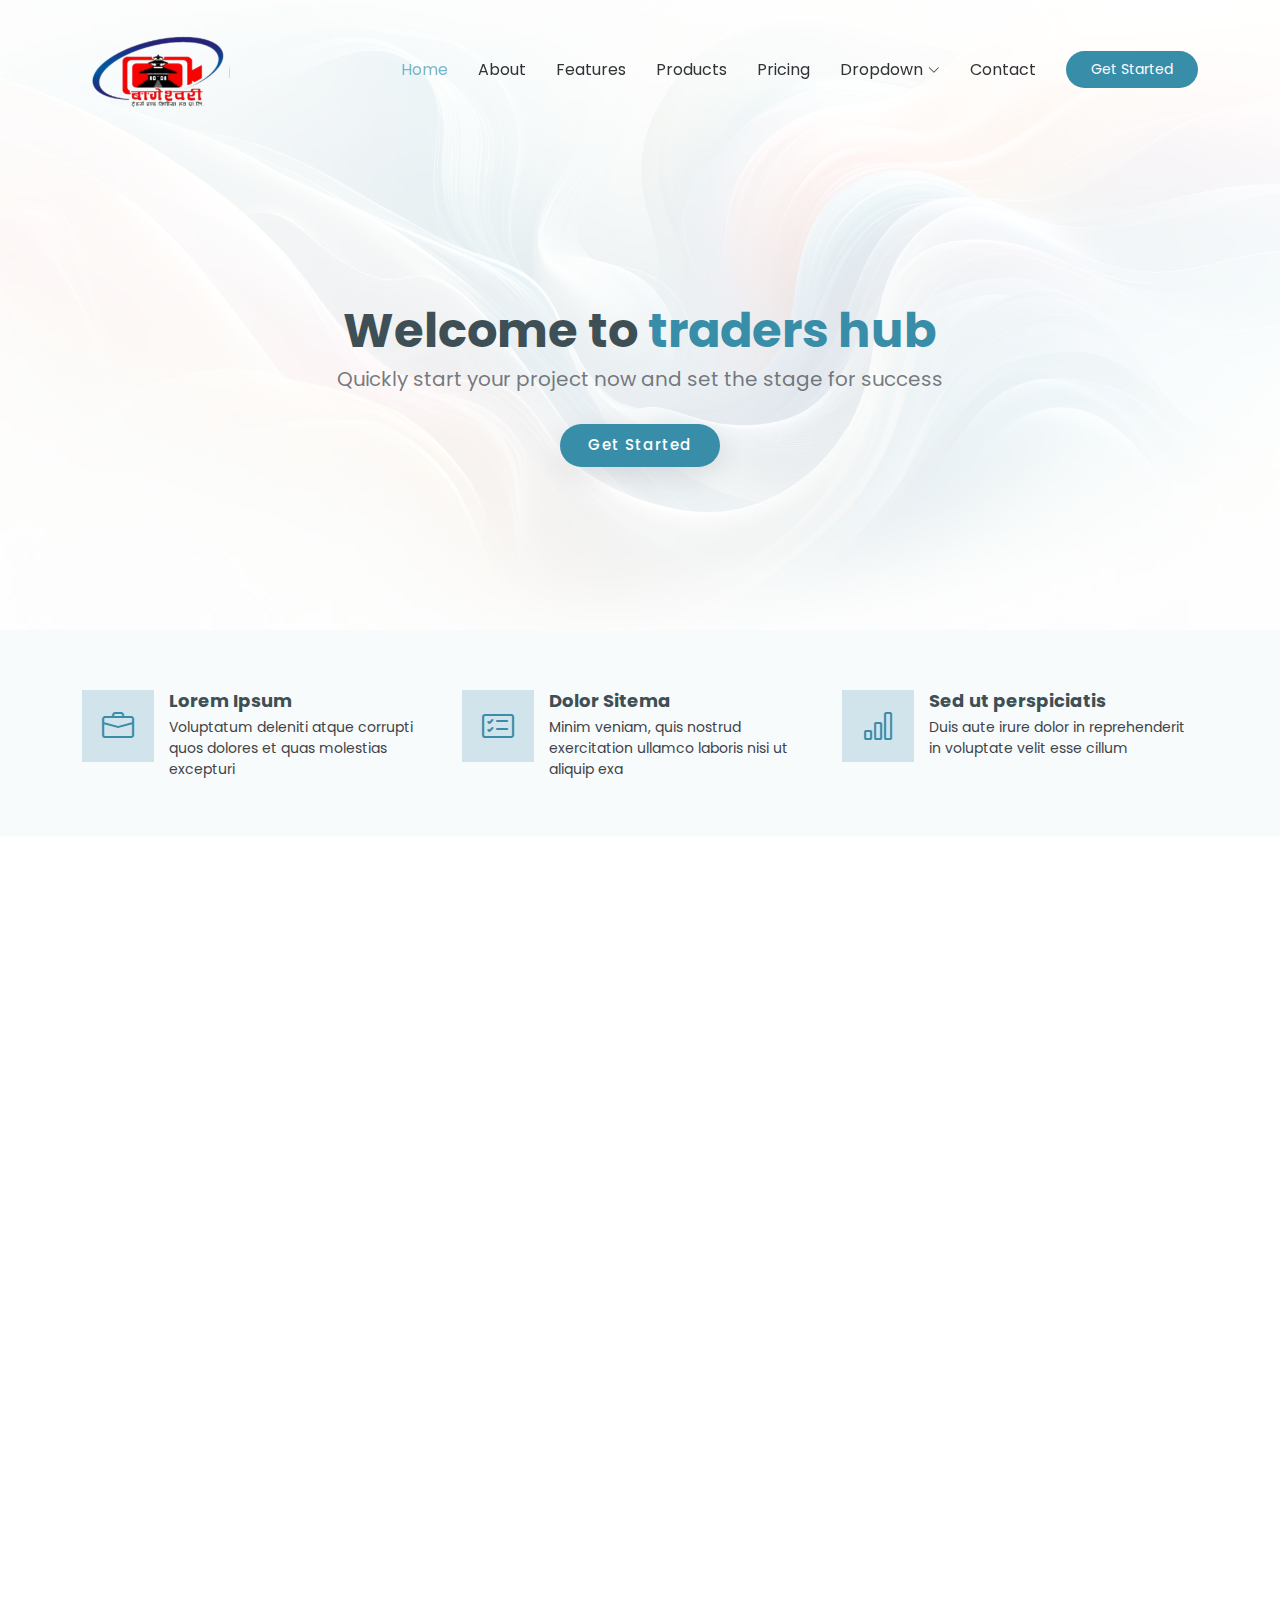
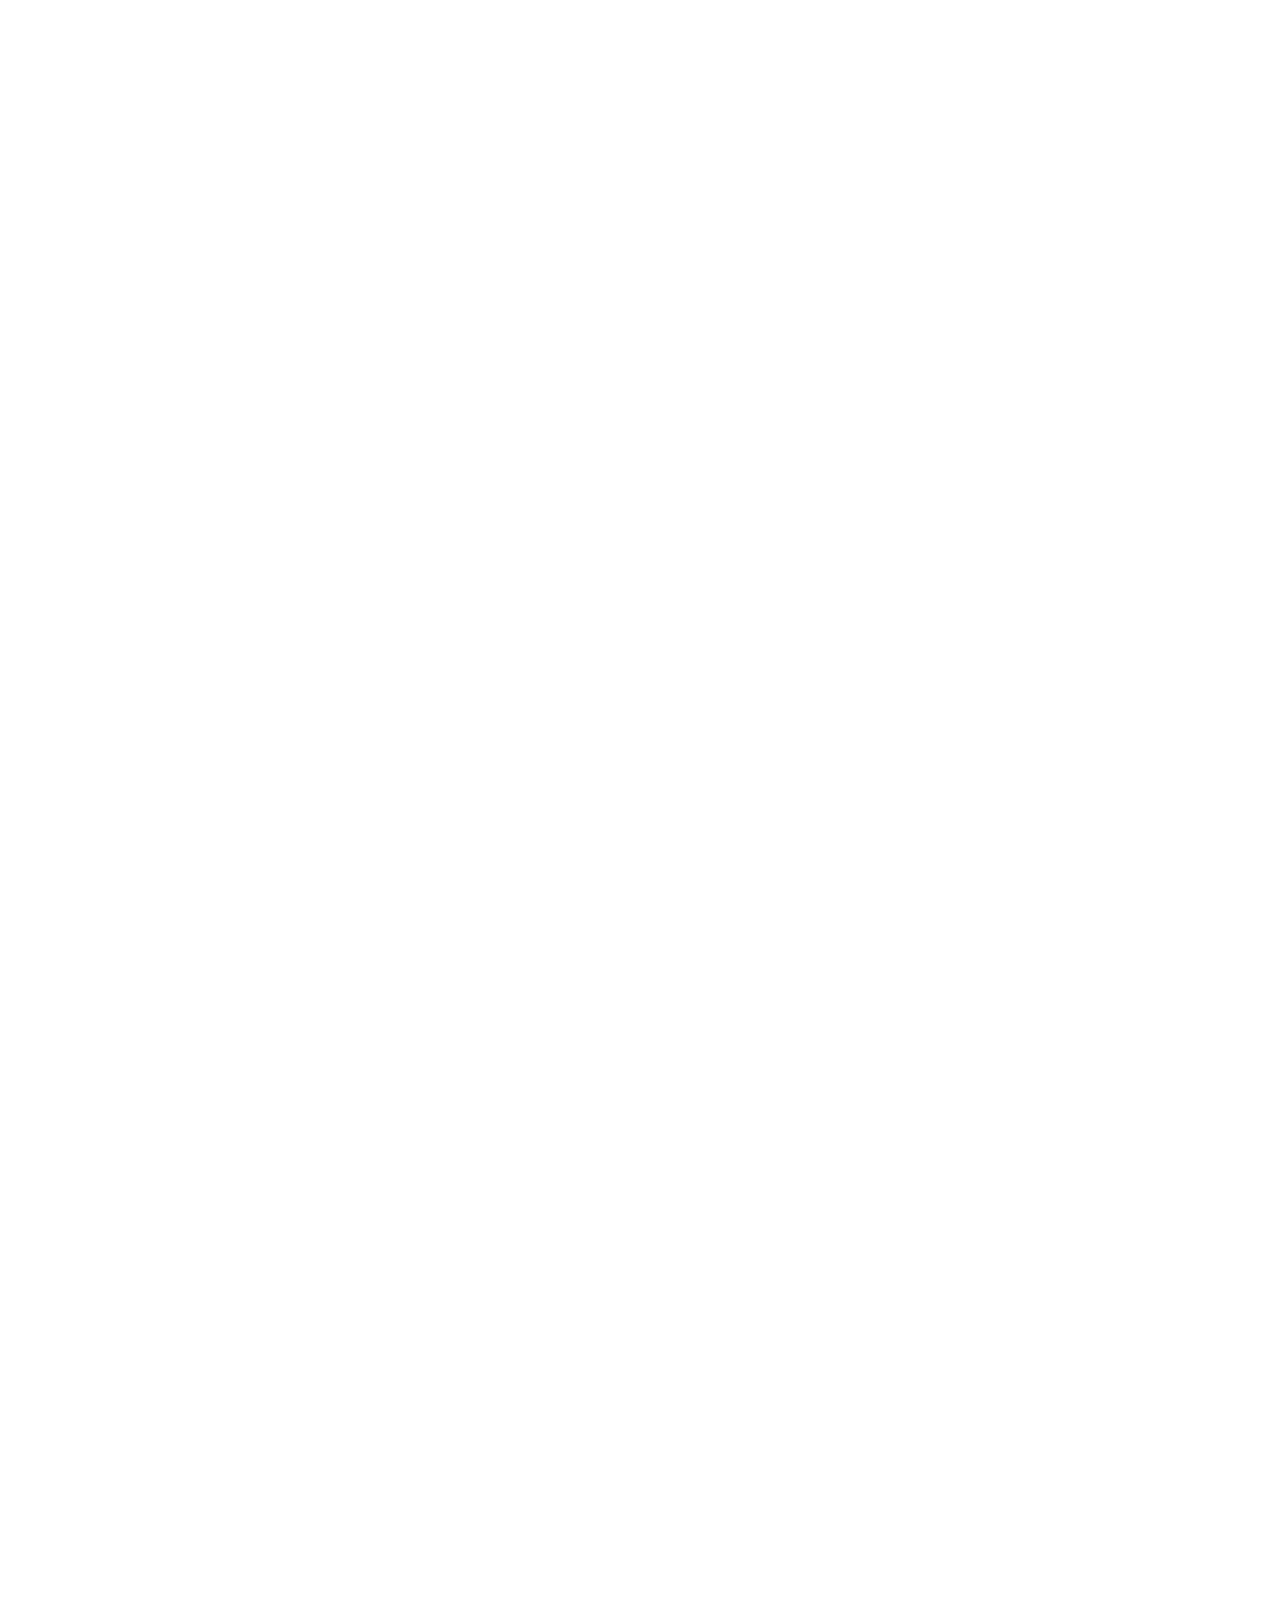
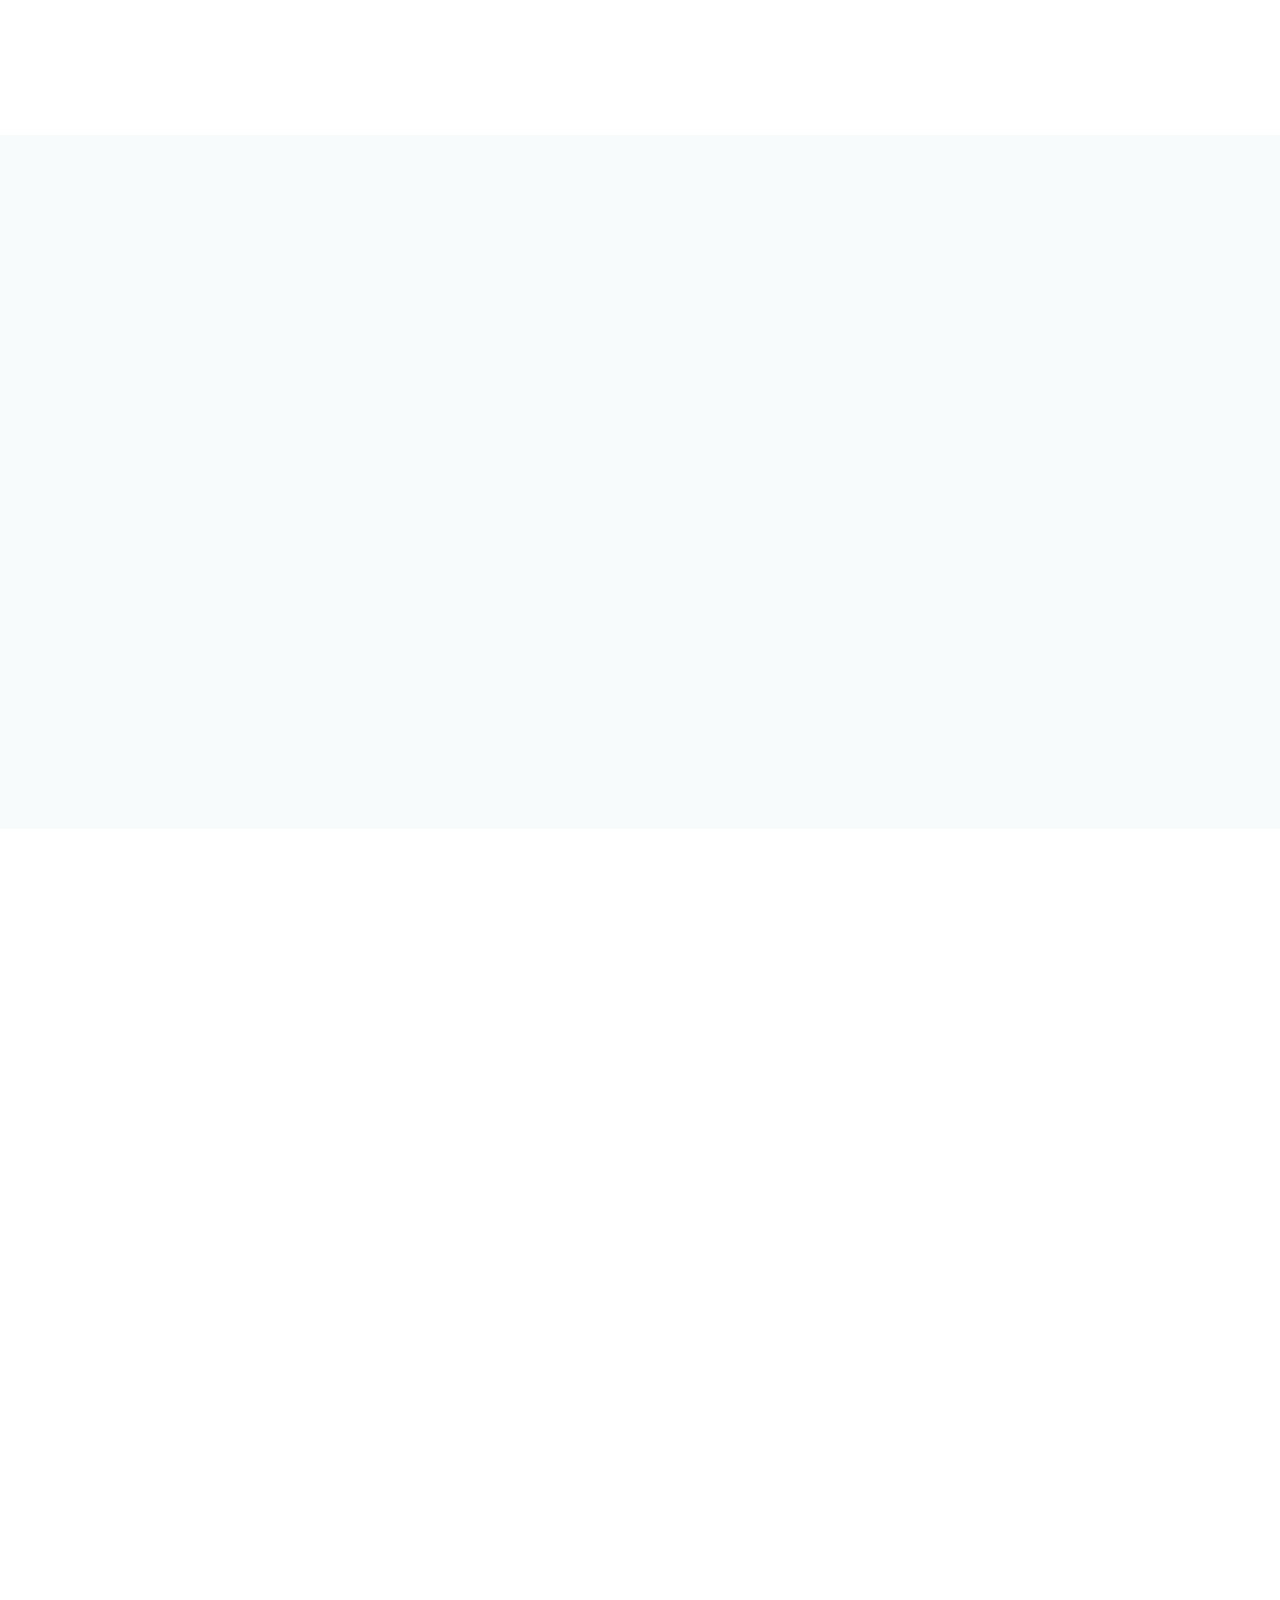
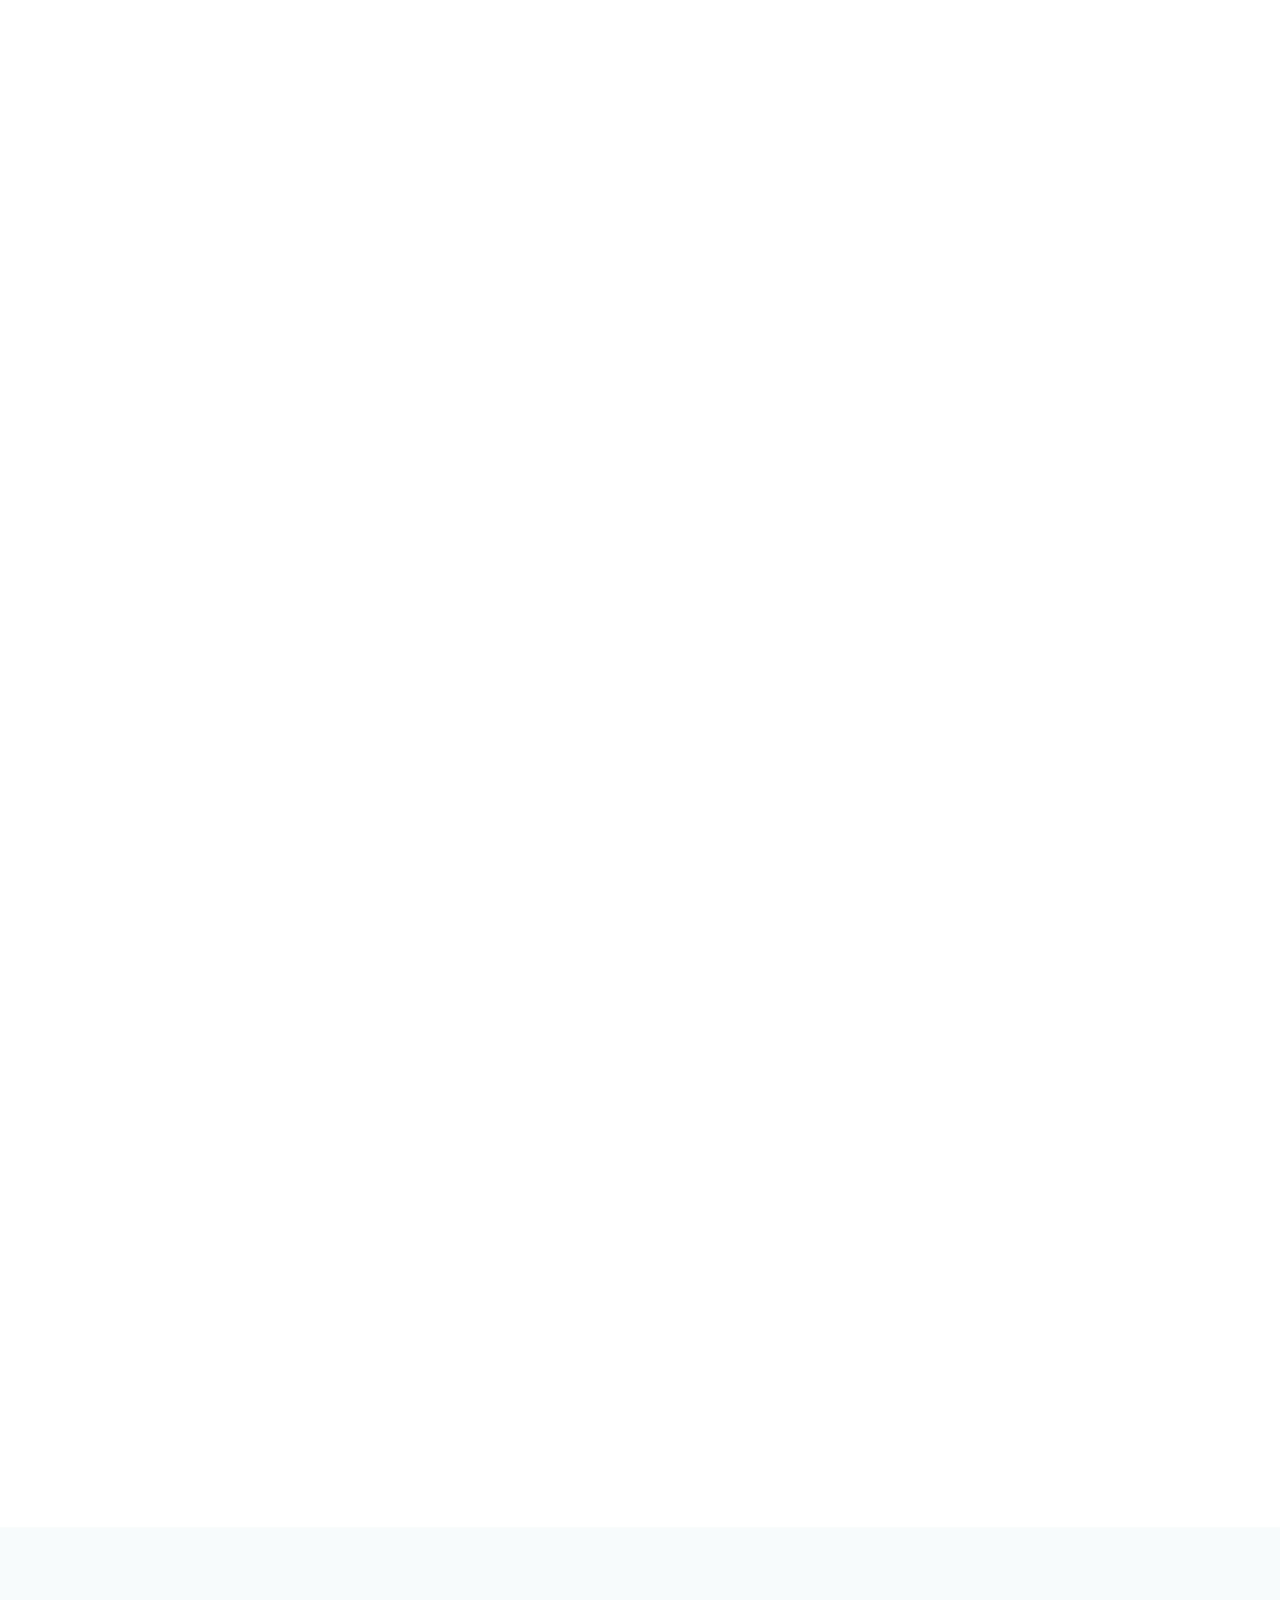
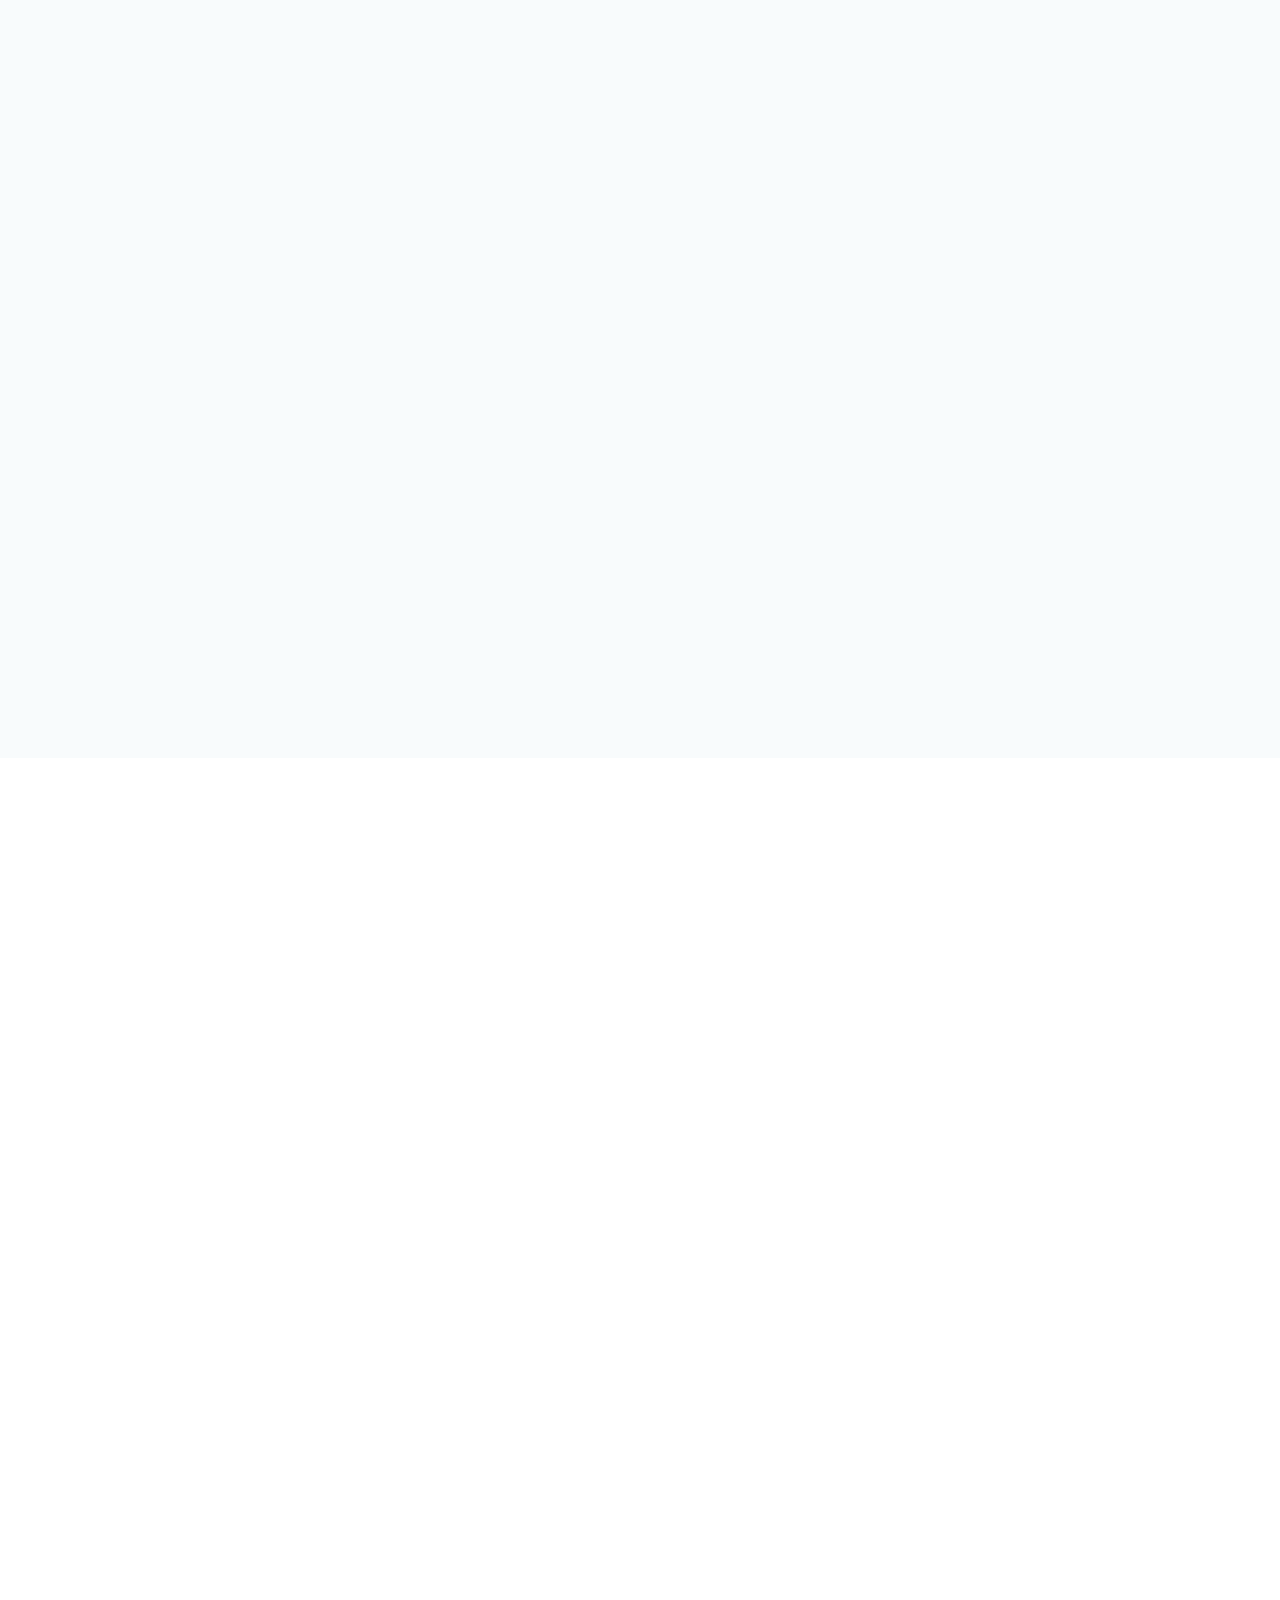
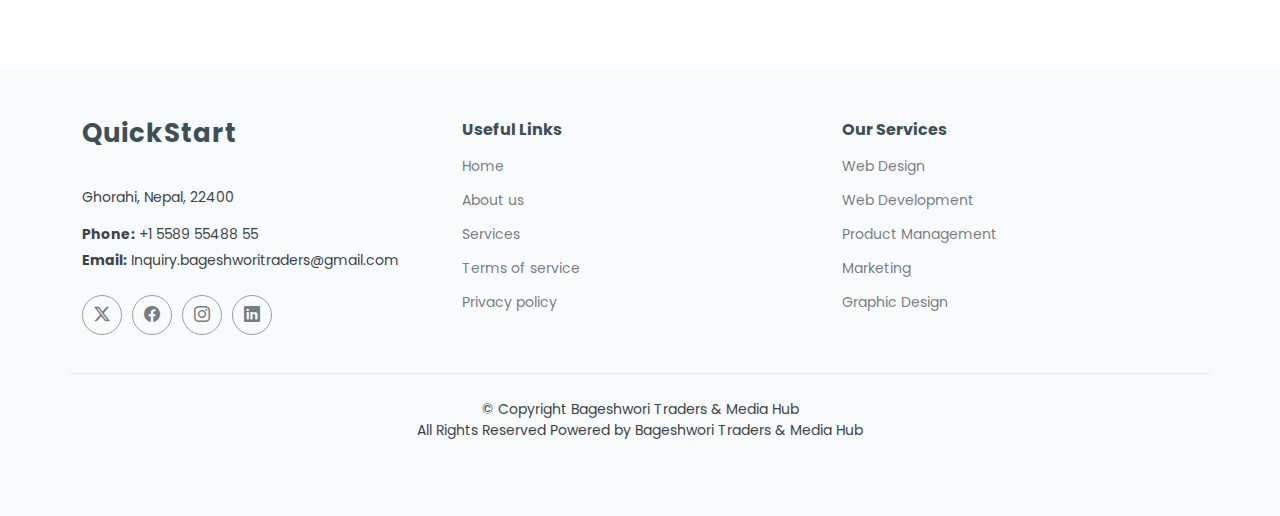
==== commit 1d60552b: "first commit" ====
--- a/index.html
+++ b/index.html
@@ -53,10 +53,7 @@
         class="container-fluid container-xl position-relative d-flex align-items-center"
       >
         <a href="index.html" class="logo d-flex align-items-center me-auto">
-          <h1 class="sitename">
-            Bageshwori Traders <br />
-            & Media Hub
-          </h1>
+          <img class="sitename" src="/assets//img/mainlogo.png" />
         </a>
 
         <nav id="navmenu" class="navmenu">
@@ -64,7 +61,7 @@
             <li><a href="index.html#hero" class="active">Home</a></li>
             <li><a href="index.html#about">About</a></li>
             <li><a href="index.html#features">Features</a></li>
-            <li><a href="index.html#services">Services</a></li>
+            <li><a href="index.html#services">Products</a></li>
             <li><a href="index.html#pricing">Pricing</a></li>
             <li class="dropdown">
               <a href="#"
@@ -272,7 +269,7 @@
       <!-- /About Section -->
 
       <!-- Clients Section -->
-      <section id="clients" class="clients section">
+      <!-- <section id="clients" class="clients section">
         <div class="container" data-aos="fade-up">
           <div class="row gy-4">
             <div class="col-xl-2 col-md-3 col-6 client-logo">
@@ -282,7 +279,6 @@
                 alt=""
               />
             </div>
-            <!-- End Client Item -->
 
             <div class="col-xl-2 col-md-3 col-6 client-logo">
               <img
@@ -291,7 +287,6 @@
                 alt=""
               />
             </div>
-            <!-- End Client Item -->
 
             <div class="col-xl-2 col-md-3 col-6 client-logo">
               <img
@@ -300,7 +295,6 @@
                 alt=""
               />
             </div>
-            <!-- End Client Item -->
 
             <div class="col-xl-2 col-md-3 col-6 client-logo">
               <img
@@ -309,7 +303,6 @@
                 alt=""
               />
             </div>
-            <!-- End Client Item -->
 
             <div class="col-xl-2 col-md-3 col-6 client-logo">
               <img
@@ -318,7 +311,6 @@
                 alt=""
               />
             </div>
-            <!-- End Client Item -->
 
             <div class="col-xl-2 col-md-3 col-6 client-logo">
               <img
@@ -327,11 +319,9 @@
                 alt=""
               />
             </div>
-            <!-- End Client Item -->
-          </div>
-        </div>
-      </section>
-      <!-- /Clients Section -->
+          </div>
+        </div>
+      </section> -->
 
       <!-- Features Section -->
       <section id="features" class="features section">
@@ -474,7 +464,6 @@
                   extending the lifespan of your devices and keeping your
                   operations running smoothly.
                 </p>
-               
               </div>
             </div>
 
@@ -495,11 +484,7 @@
       <section id="services" class="services section light-background">
         <!-- Section Title -->
         <div class="container section-title" data-aos="fade-up">
-          <h2>Services</h2>
-          <p>
-            Necessitatibus eius consequatur ex aliquid fuga eum quidem sint
-            consectetur velit
-          </p>
+          <h2>Products</h2>
         </div>
         <!-- End Section Title -->
 
@@ -507,17 +492,14 @@
           <div class="row g-5">
             <div class="col-lg-6" data-aos="fade-up" data-aos-delay="100">
               <div class="service-item item-cyan position-relative">
-                <i class="bi bi-activity icon"></i>
+                <img src="/assets/img/laptop.png" alt="" />
                 <div>
-                  <h3>Nesciunt Mete</h3>
+                  <h3>Laptops</h3>
                   <p>
                     Provident nihil minus qui consequatur non omnis maiores. Eos
                     accusantium minus dolores iure perferendis tempore et
                     consequatur.
                   </p>
-                  <a href="#" class="read-more stretched-link"
-                    >Learn More <i class="bi bi-arrow-right"></i
-                  ></a>
                 </div>
               </div>
             </div>
@@ -525,16 +507,13 @@
 
             <div class="col-lg-6" data-aos="fade-up" data-aos-delay="200">
               <div class="service-item item-orange position-relative">
-                <i class="bi bi-broadcast icon"></i>
+                <img src="/assets/img/laptopacc.png" alt="" />
                 <div>
-                  <h3>Eosle Commodi</h3>
+                  <h3>Laptops accessories</h3>
                   <p>
                     Ut autem aut autem non a. Sint sint sit facilis nam iusto
                     sint. Libero corrupti neque eum hic non ut nesciunt dolorem.
                   </p>
-                  <a href="#" class="read-more stretched-link"
-                    >Learn More <i class="bi bi-arrow-right"></i
-                  ></a>
                 </div>
               </div>
             </div>
@@ -542,17 +521,14 @@
 
             <div class="col-lg-6" data-aos="fade-up" data-aos-delay="300">
               <div class="service-item item-teal position-relative">
-                <i class="bi bi-easel icon"></i>
+                <img src="/assets/img/media.png" alt="" />
                 <div>
-                  <h3>Ledo Markt</h3>
+                  <h3>Media equipments</h3>
                   <p>
                     Ut excepturi voluptatem nisi sed. Quidem fuga consequatur.
                     Minus ea aut. Vel qui id voluptas adipisci eos earum
                     corrupti.
                   </p>
-                  <a href="#" class="read-more stretched-link"
-                    >Learn More <i class="bi bi-arrow-right"></i
-                  ></a>
                 </div>
               </div>
             </div>
@@ -560,22 +536,19 @@
 
             <div class="col-lg-6" data-aos="fade-up" data-aos-delay="400">
               <div class="service-item item-red position-relative">
-                <i class="bi bi-bounding-box-circles icon"></i>
+                <img src="/assets/img/sports.png" alt="" />
                 <div>
-                  <h3>Asperiores Commodi</h3>
+                  <h3>Sports and agriculture equipments</h3>
                   <p>
                     Non et temporibus minus omnis sed dolor esse consequatur.
                     Cupiditate sed error ea fuga sit provident adipisci neque.
                   </p>
-                  <a href="#" class="read-more stretched-link"
-                    >Learn More <i class="bi bi-arrow-right"></i
-                  ></a>
                 </div>
               </div>
             </div>
             <!-- End Service Item -->
 
-            <div class="col-lg-6" data-aos="fade-up" data-aos-delay="500">
+            <!-- <div class="col-lg-6" data-aos="fade-up" data-aos-delay="500">
               <div class="service-item item-indigo position-relative">
                 <i class="bi bi-calendar4-week icon"></i>
                 <div>
@@ -590,10 +563,10 @@
                   ></a>
                 </div>
               </div>
-            </div>
+            </div> -->
             <!-- End Service Item -->
 
-            <div class="col-lg-6" data-aos="fade-up" data-aos-delay="600">
+            <!-- <div class="col-lg-6" data-aos="fade-up" data-aos-delay="600">
               <div class="service-item item-pink position-relative">
                 <i class="bi bi-chat-square-text icon"></i>
                 <div>
@@ -607,7 +580,7 @@
                   ></a>
                 </div>
               </div>
-            </div>
+            </div> -->
             <!-- End Service Item -->
           </div>
         </div>
@@ -1148,11 +1121,7 @@
       <section id="contact" class="contact section">
         <!-- Section Title -->
         <div class="container section-title" data-aos="fade-up">
-          <h2>Contact</h2>
-          <p>
-            Necessitatibus eius consequatur ex aliquid fuga eum quidem sint
-            consectetur velit
-          </p>
+          <h2>Contact Us</h2>
         </div>
         <!-- End Section Title -->
 
@@ -1166,7 +1135,7 @@
               >
                 <i class="bi bi-geo-alt"></i>
                 <h3>Address</h3>
-                <p>A108 Adam Street, New York, NY 535022</p>
+                <p>Ghorahi, Nepal, 22400</p>
               </div>
             </div>
             <!-- End Info Item -->
@@ -1192,7 +1161,7 @@
               >
                 <i class="bi bi-envelope"></i>
                 <h3>Email Us</h3>
-                <p>info@example.com</p>
+                <p>Inquiry.bageshworitraders@gmail.com</p>
               </div>
             </div>
             <!-- End Info Item -->
@@ -1201,9 +1170,10 @@
           <div class="row gy-4 mt-1">
             <div class="col-lg-6" data-aos="fade-up" data-aos-delay="300">
               <iframe
-                src="https://www.google.com/maps/embed?pb=!1m14!1m8!1m3!1d48389.78314118045!2d-74.006138!3d40.710059!3m2!1i1024!2i768!4f13.1!3m3!1m2!1s0x89c25a22a3bda30d%3A0xb89d1fe6bc499443!2sDowntown%20Conference%20Center!5e0!3m2!1sen!2sus!4v1676961268712!5m2!1sen!2sus"
-                frameborder="0"
-                style="border: 0; width: 100%; height: 400px"
+                src="https://www.google.com/maps/embed?pb=!1m18!1m12!1m3!1d3521.509441630905!2d82.48326617600065!3d28.03946561076392!2m3!1f0!2f0!3f0!3m2!1i1024!2i768!4f13.1!3m3!1m2!1s0x39979500675bb9b3%3A0x5ee3c1a2a1169525!2sBageshwori%20Traders%20%26%20Media%20Hub%20Pvt%20Ltd.!5e0!3m2!1sen!2snp!4v1721806503628!5m2!1sen!2snp"
+                width="600"
+                height="450"
+                style="border: 0"
                 allowfullscreen=""
                 loading="lazy"
                 referrerpolicy="no-referrer-when-downgrade"
@@ -1287,12 +1257,11 @@
               <span class="sitename">QuickStart</span>
             </a>
             <div class="footer-contact pt-3">
-              <p>A108 Adam Street</p>
-              <p>New York, NY 535022</p>
+              <p>Ghorahi, Nepal, 22400</p>
               <p class="mt-3">
                 <strong>Phone:</strong> <span>+1 5589 55488 55</span>
               </p>
-              <p><strong>Email:</strong> <span>info@example.com</span></p>
+              <p><strong>Email:</strong> <span>Inquiry.bageshworitraders@gmail.com</span></p>
             </div>
             <div class="social-links d-flex mt-4">
               <a href=""><i class="bi bi-twitter-x"></i></a>
@@ -1302,7 +1271,7 @@
             </div>
           </div>
 
-          <div class="col-lg-2 col-md-3 footer-links">
+          <div class="col-lg-4 col-md-3 footer-links">
             <h4>Useful Links</h4>
             <ul>
               <li><a href="#">Home</a></li>
@@ -1313,7 +1282,7 @@
             </ul>
           </div>
 
-          <div class="col-lg-2 col-md-3 footer-links">
+          <div class="col-lg-4 col-md-3 footer-links">
             <h4>Our Services</h4>
             <ul>
               <li><a href="#">Web Design</a></li>
@@ -1324,46 +1293,19 @@
             </ul>
           </div>
 
-          <div class="col-lg-4 col-md-12 footer-newsletter">
-            <h4>Our Newsletter</h4>
-            <p>
-              Subscribe to our newsletter and receive the latest news about our
-              products and services!
-            </p>
-            <form
-              action="forms/newsletter.php"
-              method="post"
-              class="php-email-form"
-            >
-              <div class="newsletter-form">
-                <input type="email" name="email" /><input
-                  type="submit"
-                  value="Subscribe"
-                />
-              </div>
-              <div class="loading">Loading</div>
-              <div class="error-message"></div>
-              <div class="sent-message">
-                Your subscription request has been sent. Thank you!
-              </div>
-            </form>
-          </div>
+         
         </div>
       </div>
 
       <div class="container copyright text-center mt-4">
         <p>
-          © <span>Copyright</span>
-          <strong class="px-1 sitename">QuickStart</strong
-          ><span>All Rights Reserved</span>
+          © <span>Copyright Bageshwori Traders
+            & Media Hub</span>
+            <br>
+          <span>All Rights Reserved Powered by Bageshwori Traders
+            & Media Hub</span>
         </p>
-        <div class="credits">
-          <!-- All the links in the footer should remain intact. -->
-          <!-- You can delete the links only if you've purchased the pro version. -->
-          <!-- Licensing information: https://bootstrapmade.com/license/ -->
-          <!-- Purchase the pro version with working PHP/AJAX contact form: [buy-url] -->
-          Designed by <a href="https://bootstrapmade.com/">BootstrapMade</a>
-        </div>
+       
       </div>
     </footer>
 
--- a/assets/css/main.css
+++ b/assets/css/main.css
@@ -158,7 +158,7 @@
 }
 
 .header .logo img {
-  max-height: 36px;
+  max-height: 100px;
   margin-right: 8px;
 }
 
@@ -1028,6 +1028,12 @@
   color: var(--contrast-color);
 }
 
+.service-item img{
+  width: 100px;
+ aspect-ratio: 1 / 1;
+ object-fit: cover;
+}
+
 /*--------------------------------------------------------------
 # About Section
 --------------------------------------------------------------*/
@@ -1266,6 +1272,7 @@
   transition: 0.3s;
   border-radius: 10px;
   display: flex;
+  gap: 20px;
 }
 
 .services .service-item .icon {
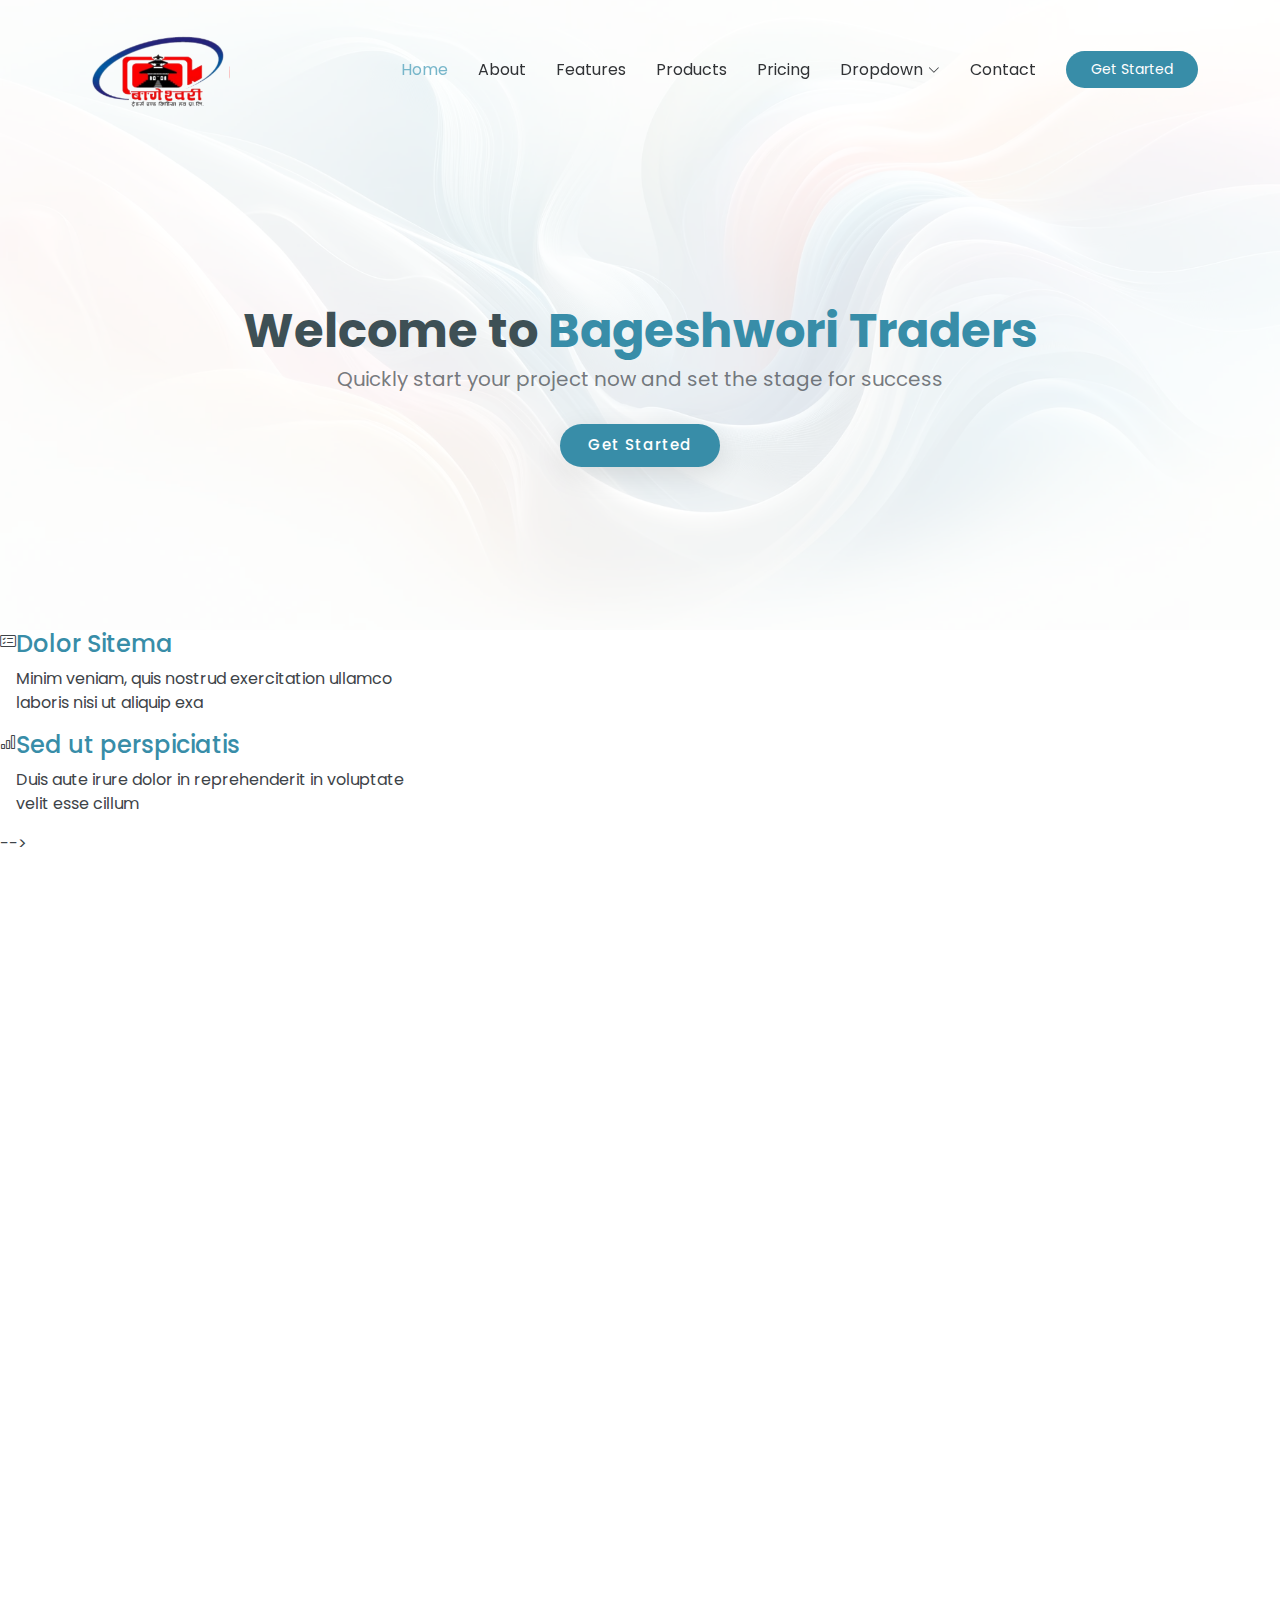
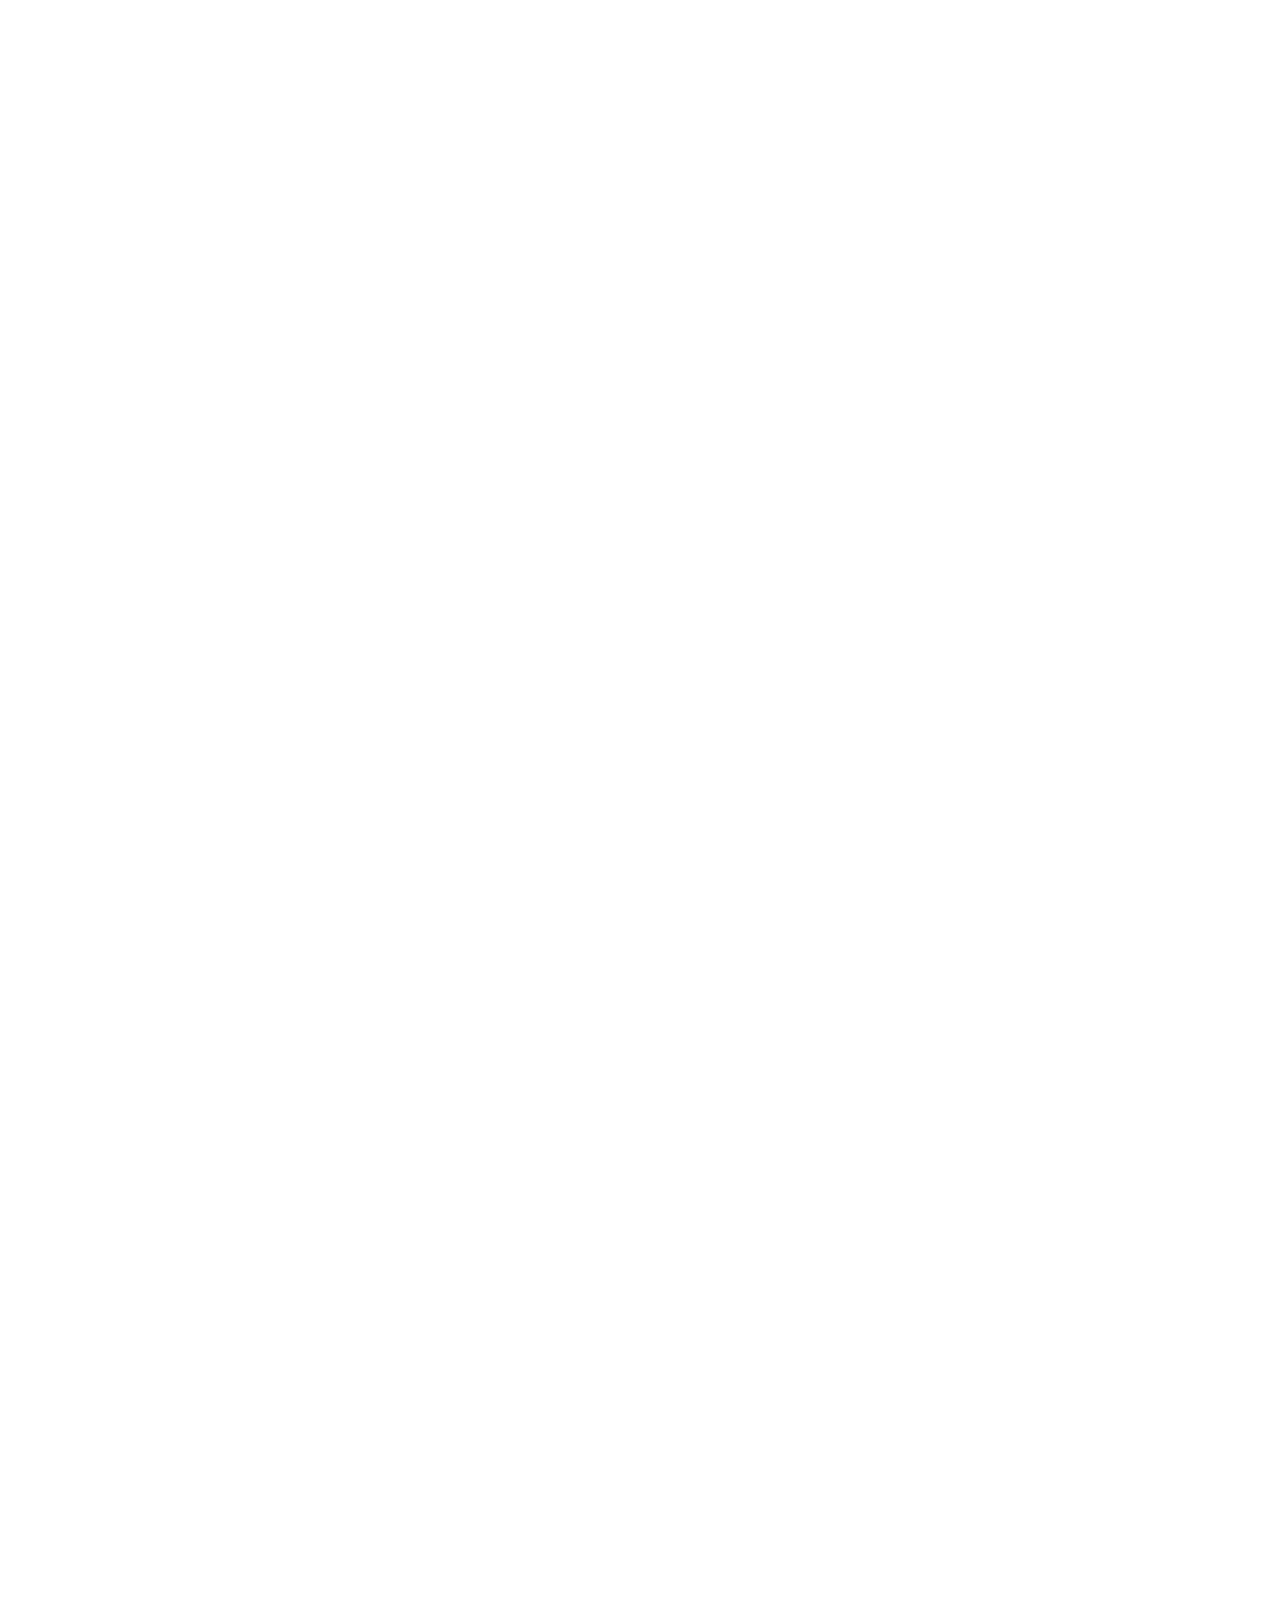
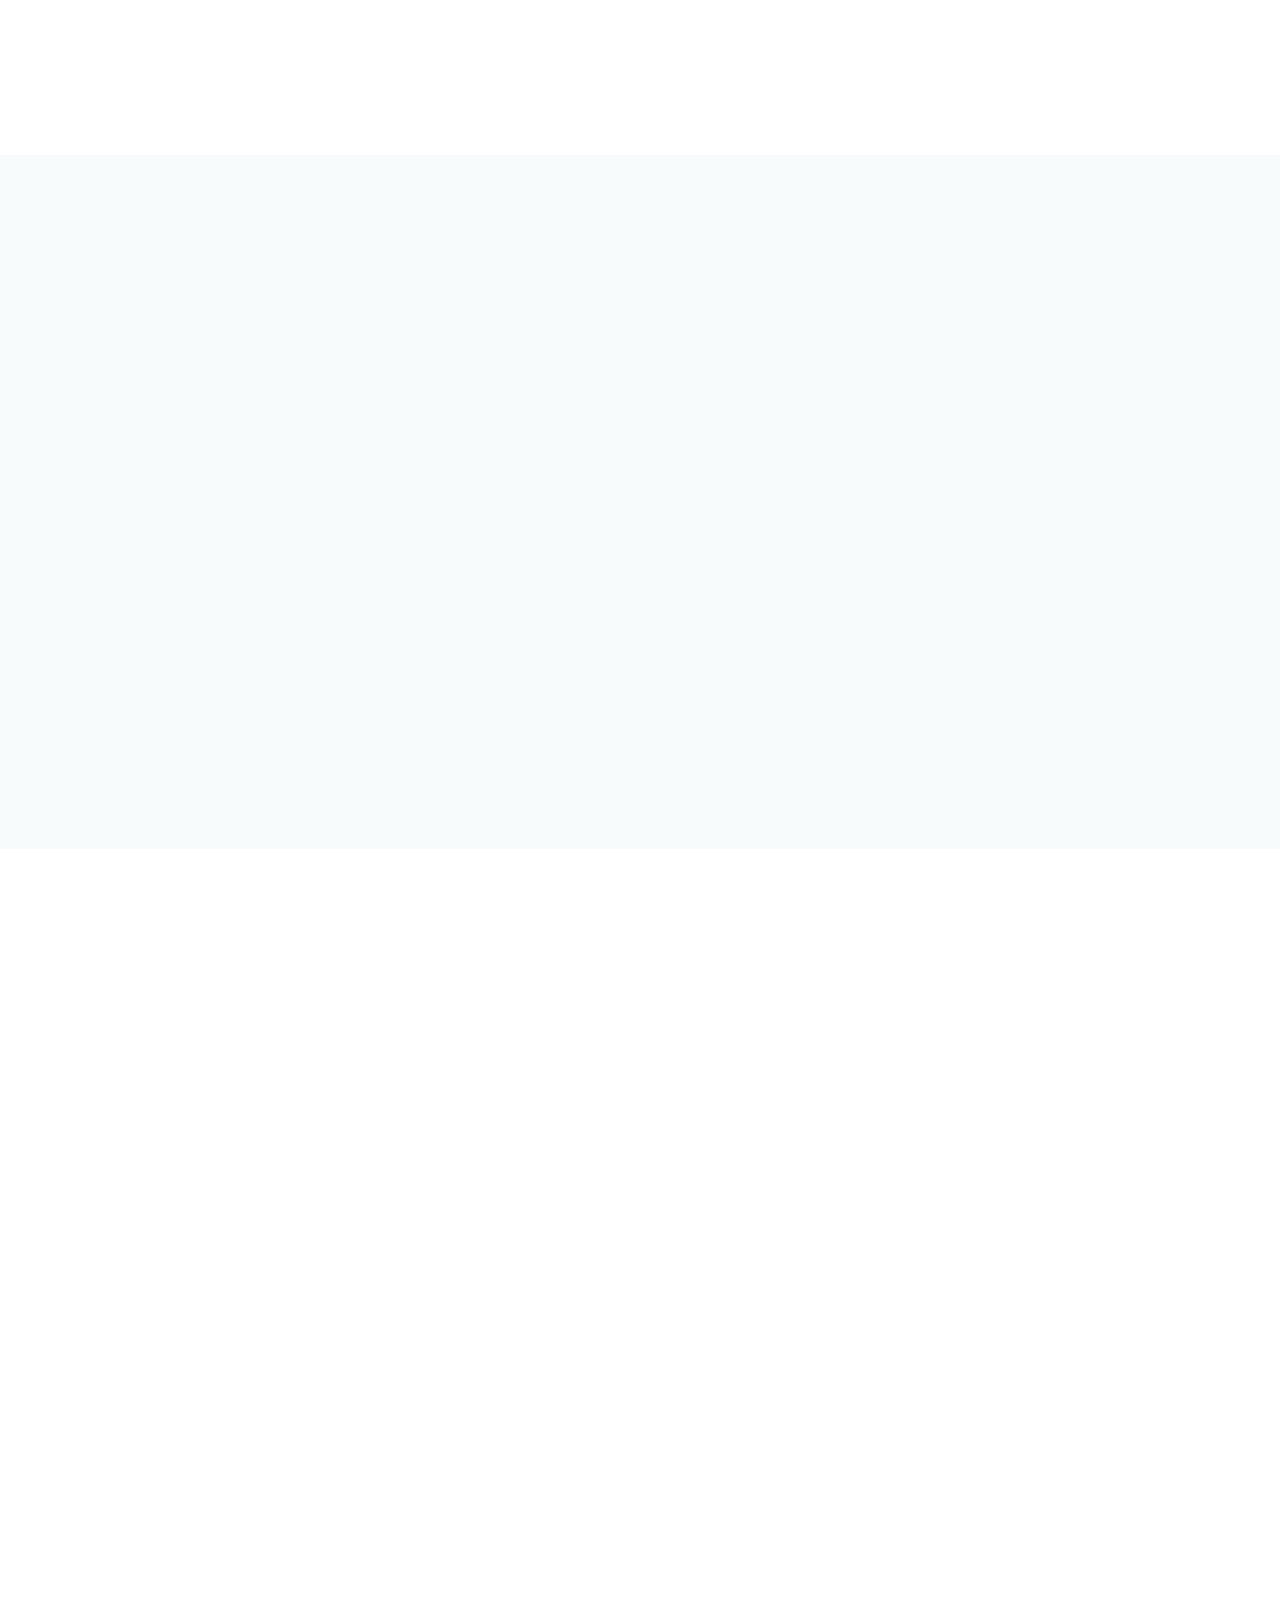
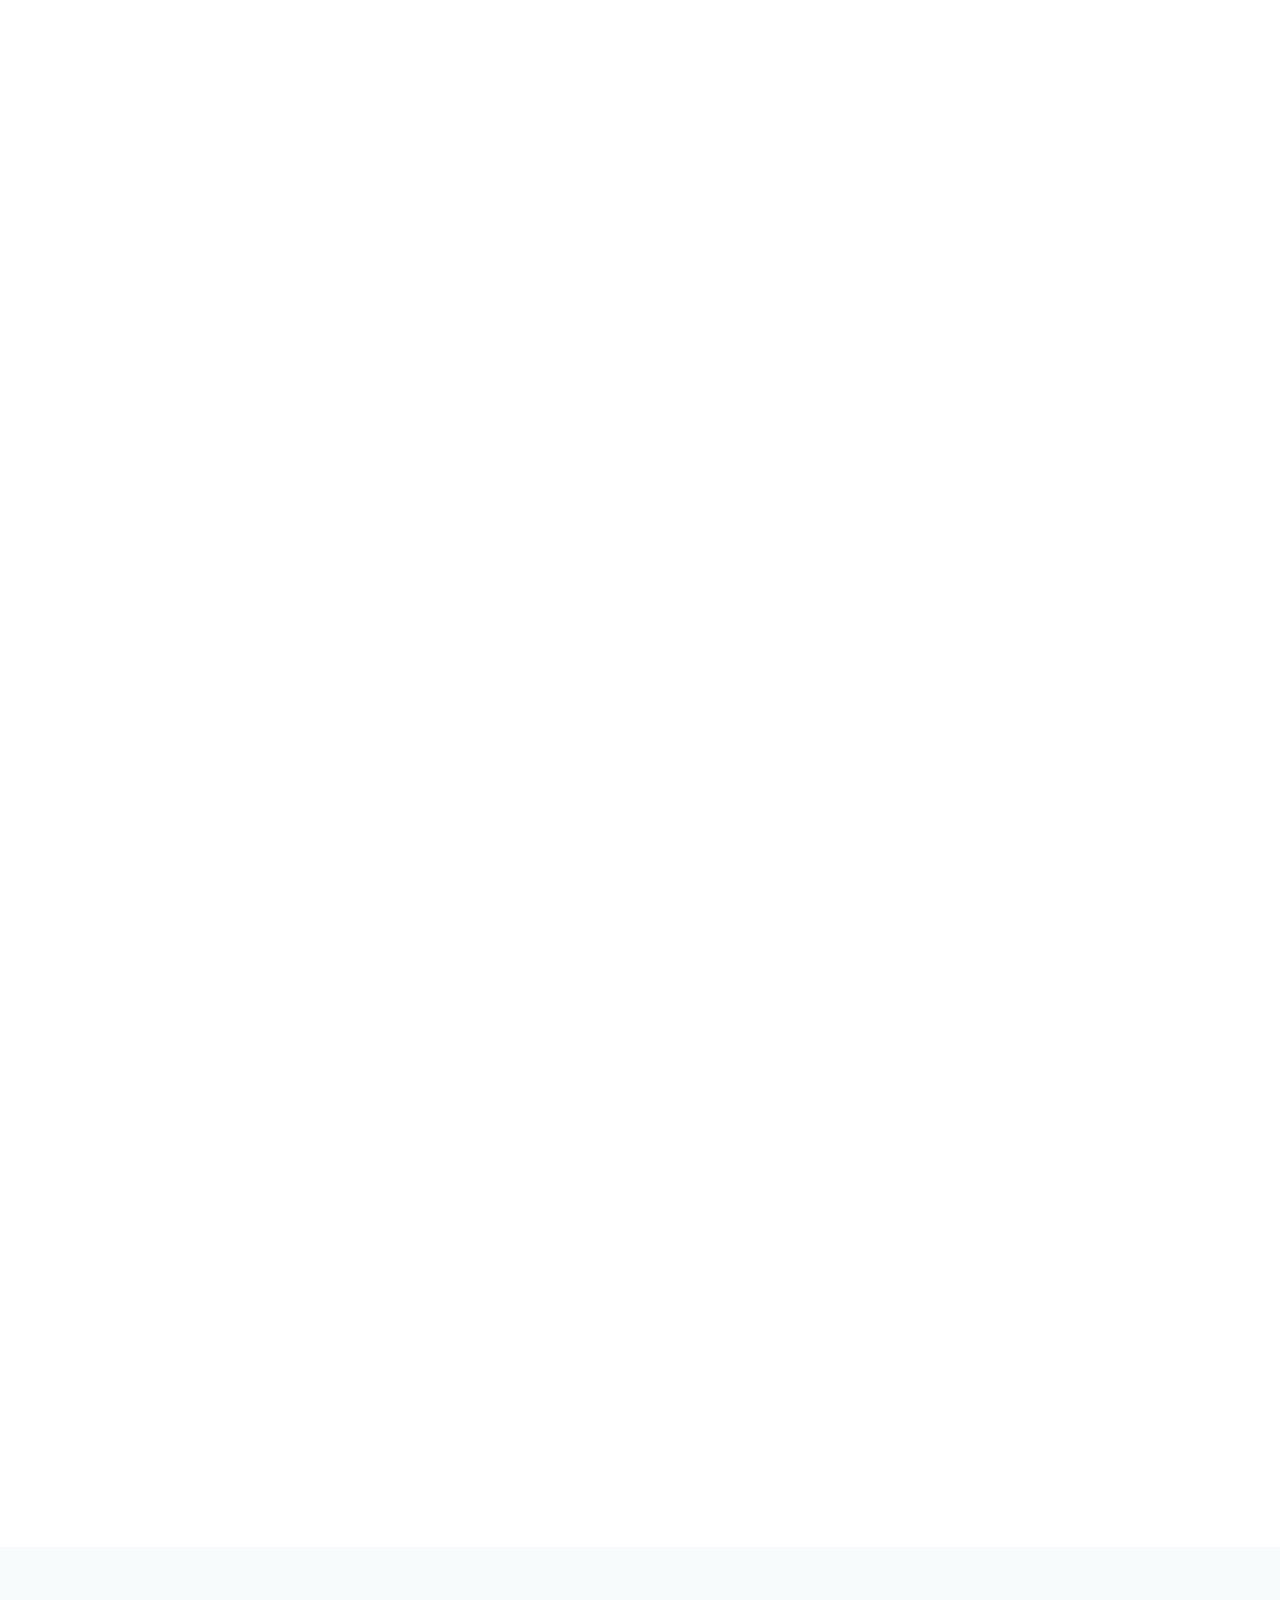
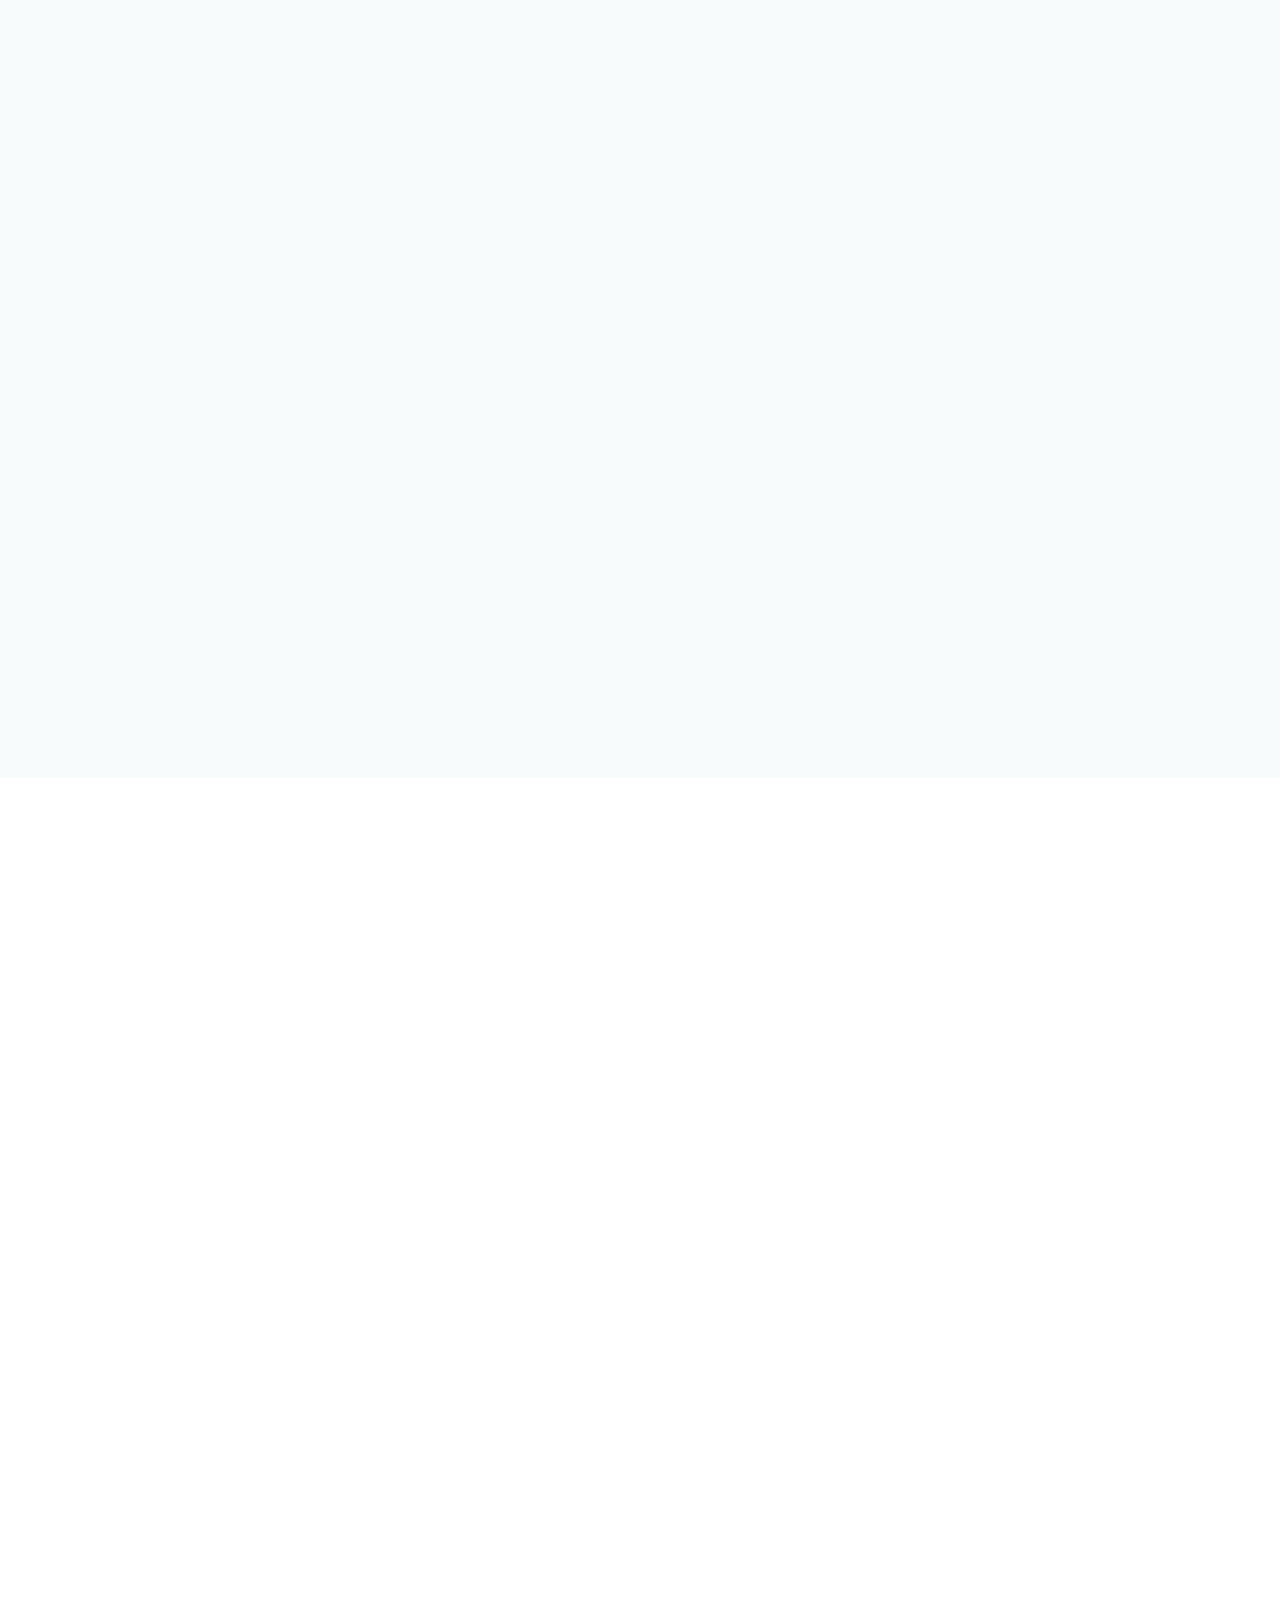
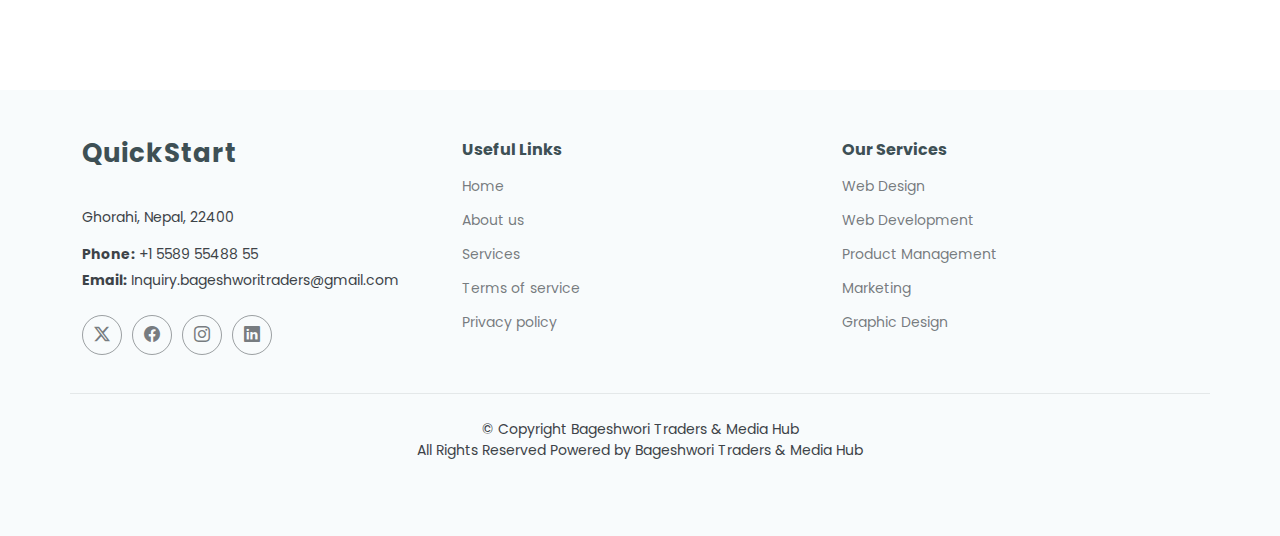
==== commit 13f1a329: "first commit" ====
--- a/index.html
+++ b/index.html
@@ -107,7 +107,7 @@
           <div
             class="d-flex flex-column justify-content-center align-items-center"
           >
-            <h1 data-aos="fade-up">Welcome to <span>traders hub</span></h1>
+            <h1 data-aos="fade-up">Welcome to <span>Bageshwori Traders</span></h1>
             <p data-aos="fade-up" data-aos-delay="100">
               Quickly start your project now and set the stage for success<br />
             </p>
@@ -122,7 +122,7 @@
       <!-- /Hero Section -->
 
       <!-- Featured Services Section -->
-      <section
+      <!-- <section
         id="featured-services"
         class="featured-services section light-background"
       >
@@ -195,7 +195,7 @@
             <!-- End Service Item -->
           </div>
         </div>
-      </section>
+      </section> -->
       <!-- /Featured Services Section -->
 
       <!-- About Section -->
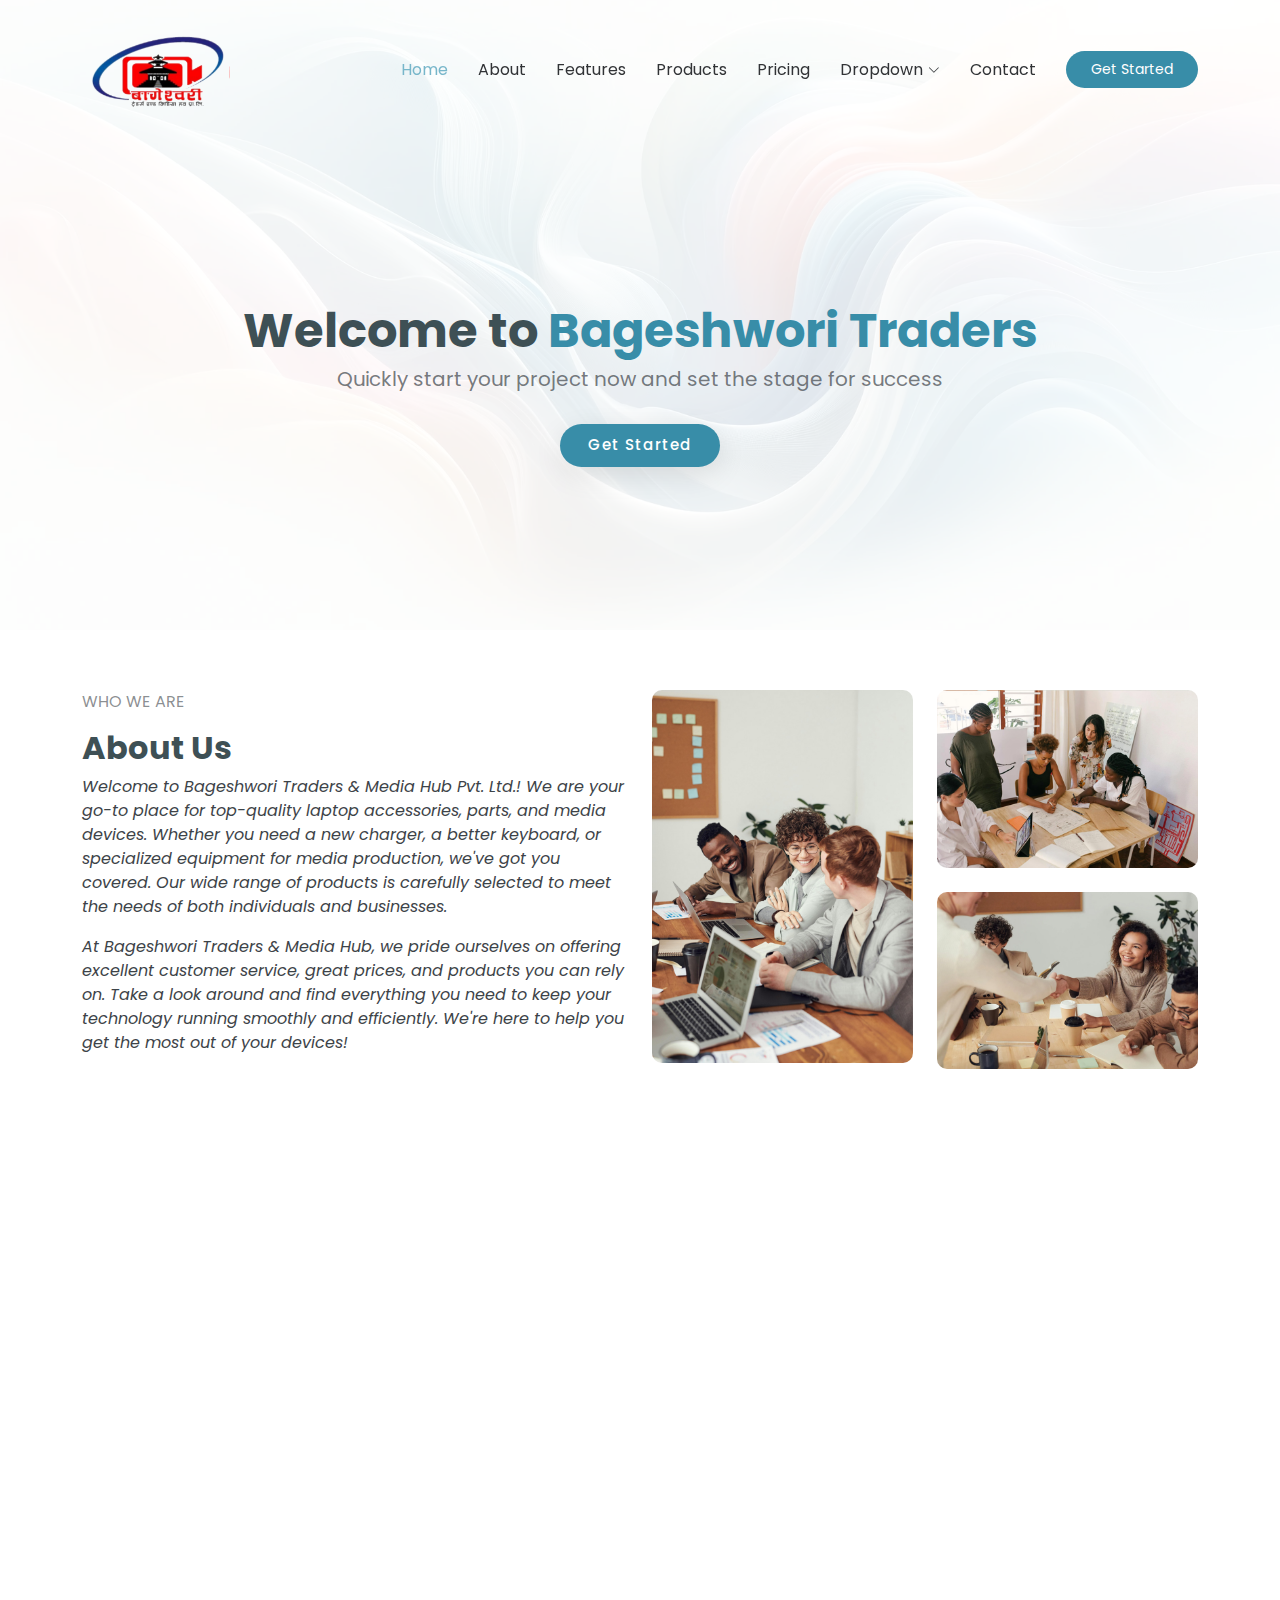
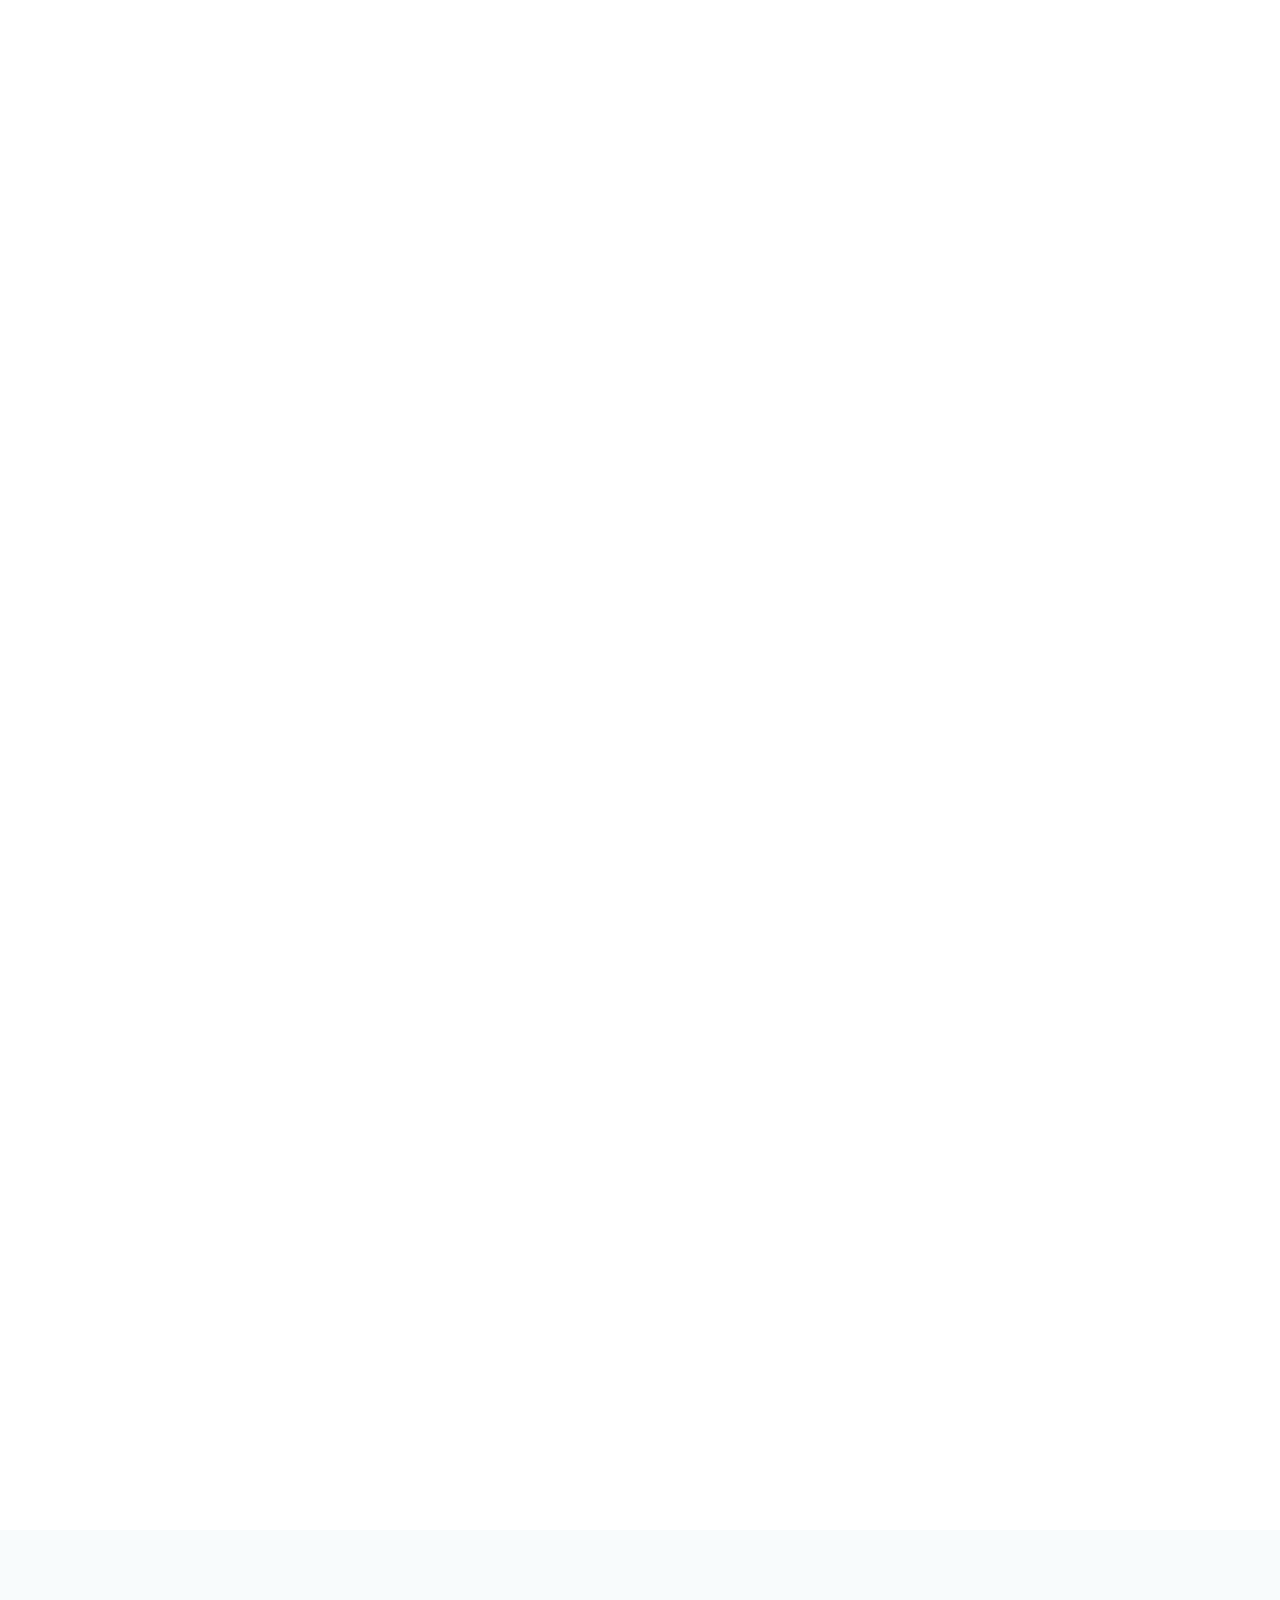
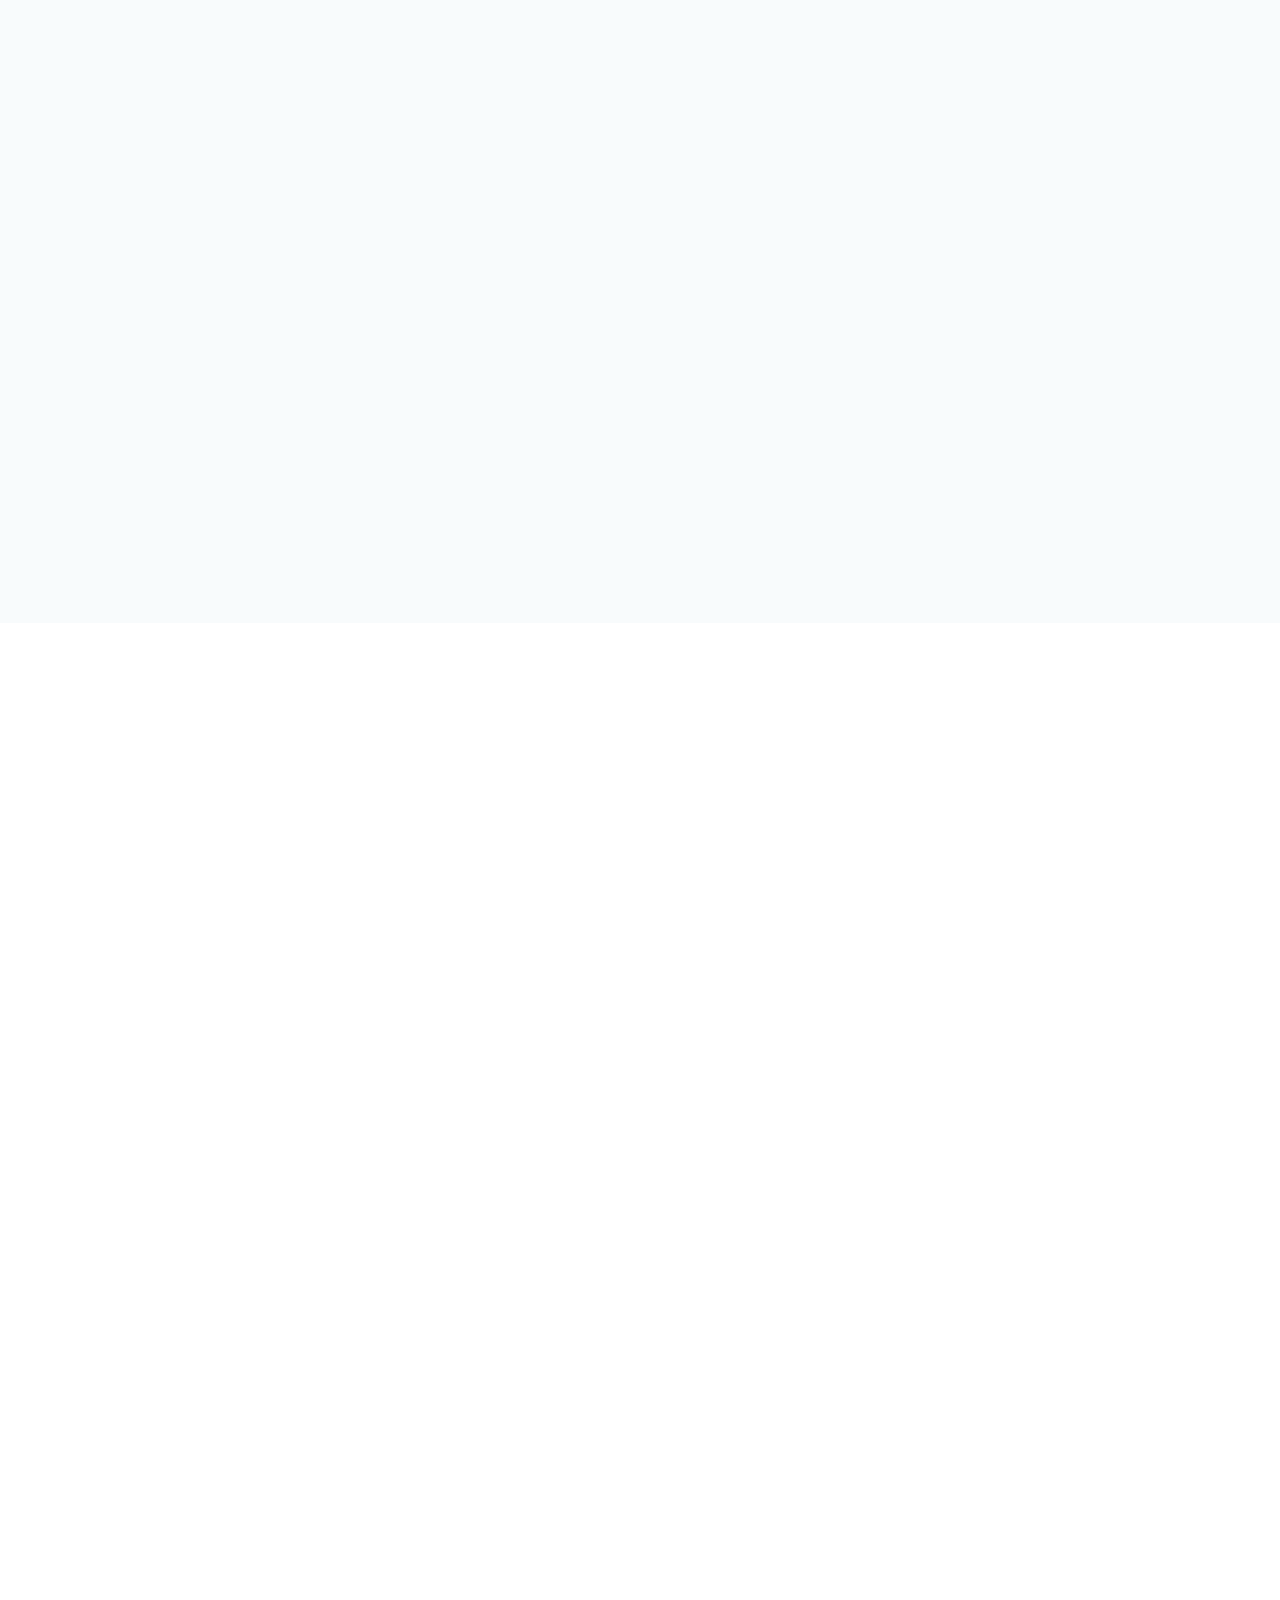
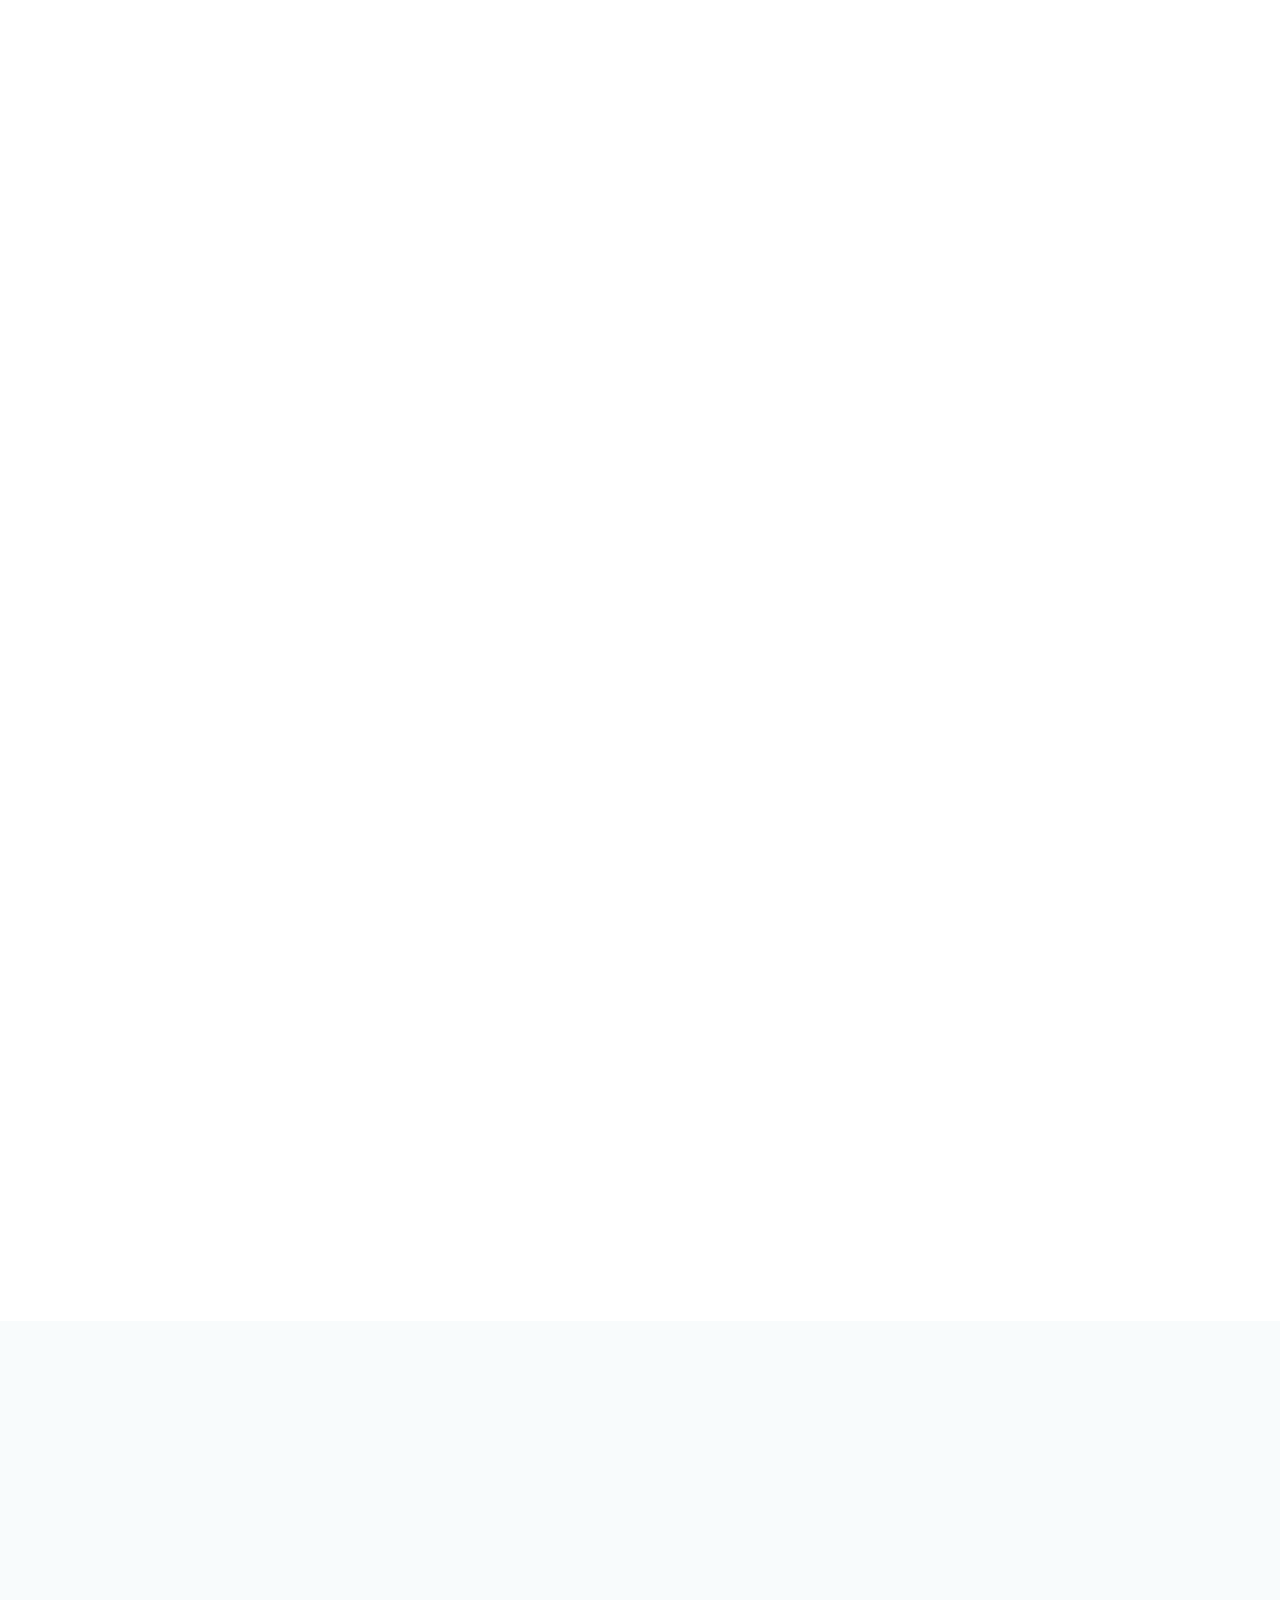
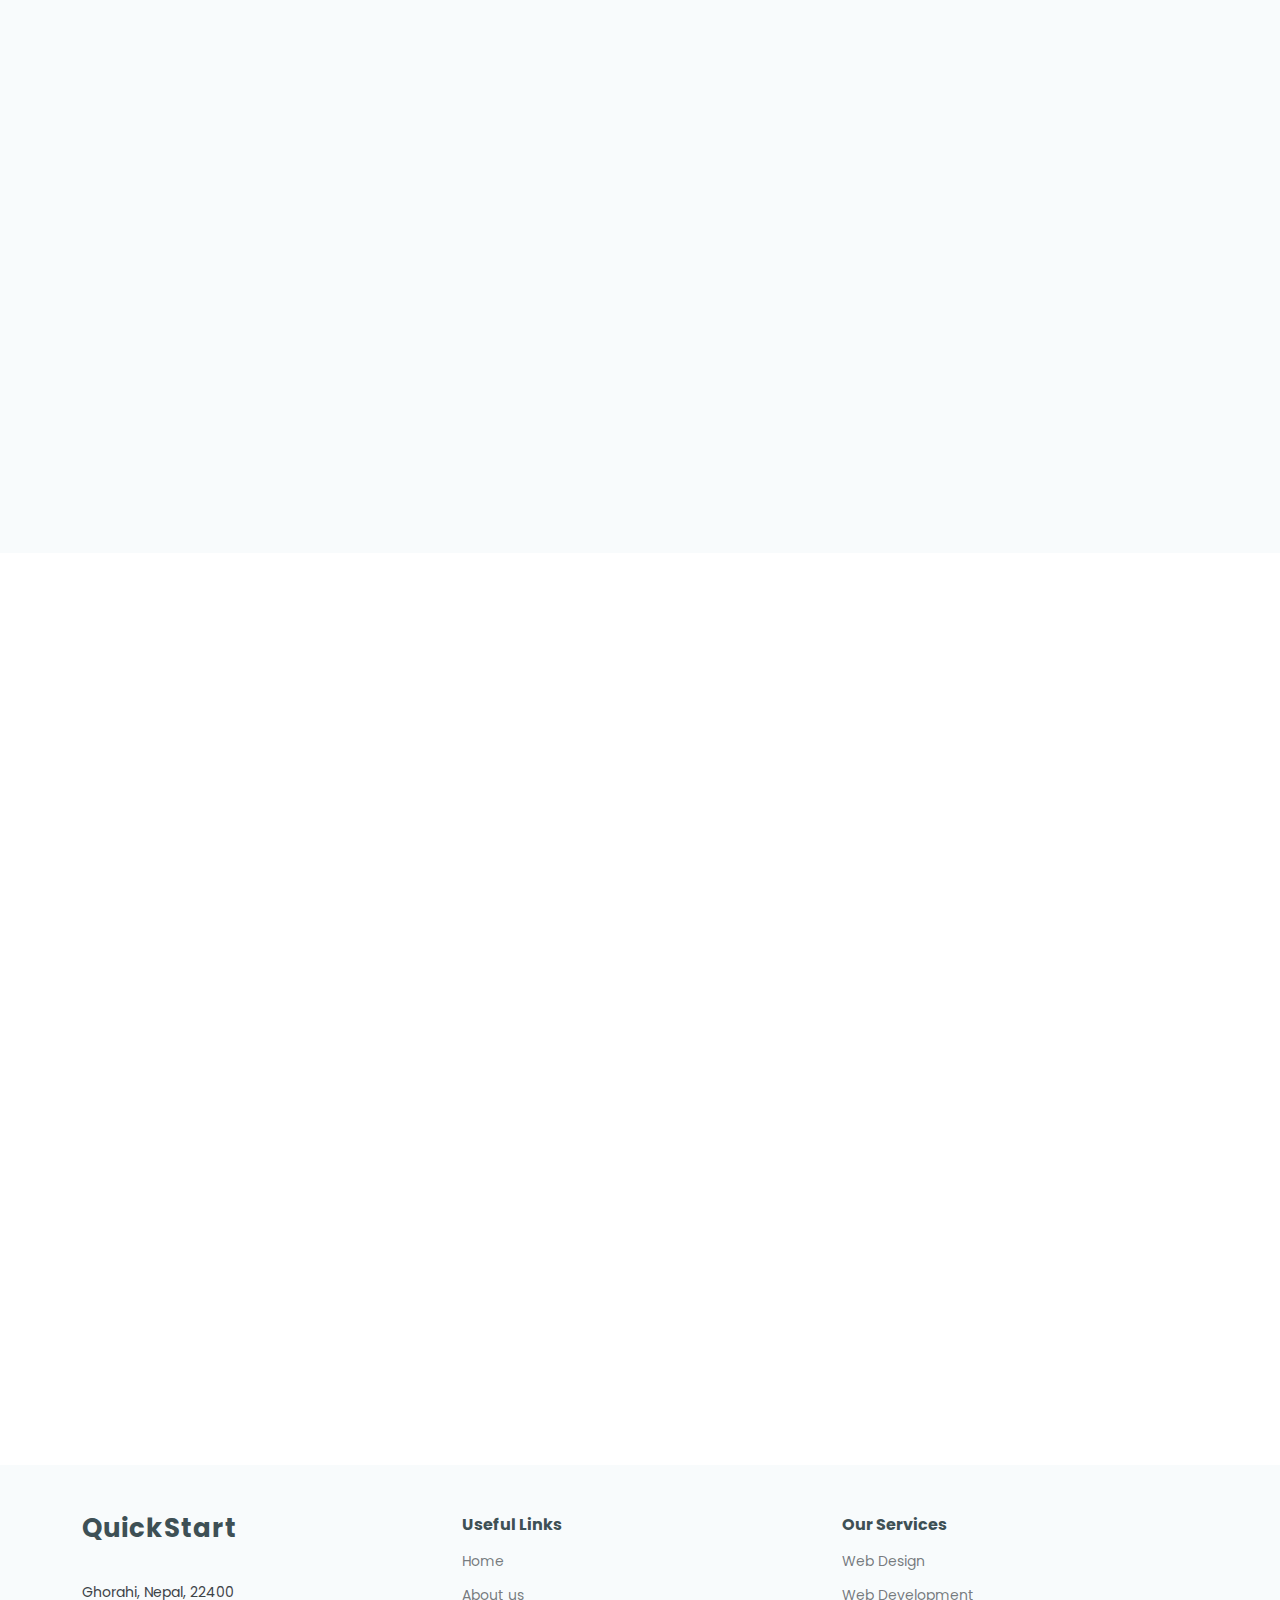
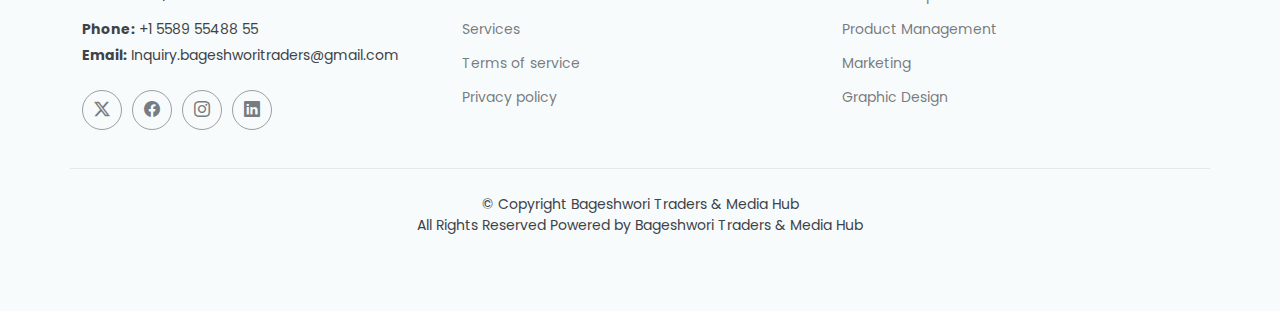
==== commit 373519fd: "first commit" ====
--- a/index.html
+++ b/index.html
@@ -122,80 +122,6 @@
       <!-- /Hero Section -->
 
       <!-- Featured Services Section -->
-      <!-- <section
-        id="featured-services"
-        class="featured-services section light-background"
-      >
-        <div class="container">
-          <div class="row gy-4">
-            <div
-              class="col-xl-4 col-lg-6"
-              data-aos="fade-up"
-              data-aos-delay="100"
-            >
-              <div class="service-item d-flex">
-                <div class="icon flex-shrink-0">
-                  <i class="bi bi-briefcase"></i>
-                </div>
-                <div>
-                  <h4 class="title">
-                    <a href="#" class="stretched-link">Lorem Ipsum</a>
-                  </h4>
-                  <p class="description">
-                    Voluptatum deleniti atque corrupti quos dolores et quas
-                    molestias excepturi
-                  </p>
-                </div>
-              </div>
-            </div>
-            <!-- End Service Item -->
-
-            <div
-              class="col-xl-4 col-lg-6"
-              data-aos="fade-up"
-              data-aos-delay="200"
-            >
-              <div class="service-item d-flex">
-                <div class="icon flex-shrink-0">
-                  <i class="bi bi-card-checklist"></i>
-                </div>
-                <div>
-                  <h4 class="title">
-                    <a href="#" class="stretched-link">Dolor Sitema</a>
-                  </h4>
-                  <p class="description">
-                    Minim veniam, quis nostrud exercitation ullamco laboris nisi
-                    ut aliquip exa
-                  </p>
-                </div>
-              </div>
-            </div>
-            <!-- End Service Item -->
-
-            <div
-              class="col-xl-4 col-lg-6"
-              data-aos="fade-up"
-              data-aos-delay="300"
-            >
-              <div class="service-item d-flex">
-                <div class="icon flex-shrink-0">
-                  <i class="bi bi-bar-chart"></i>
-                </div>
-                <div>
-                  <h4 class="title">
-                    <a href="#" class="stretched-link">Sed ut perspiciatis</a>
-                  </h4>
-                  <p class="description">
-                    Duis aute irure dolor in reprehenderit in voluptate velit
-                    esse cillum
-                  </p>
-                </div>
-              </div>
-            </div>
-            <!-- End Service Item -->
-          </div>
-        </div>
-      </section> -->
       <!-- /Featured Services Section -->
 
       <!-- About Section -->
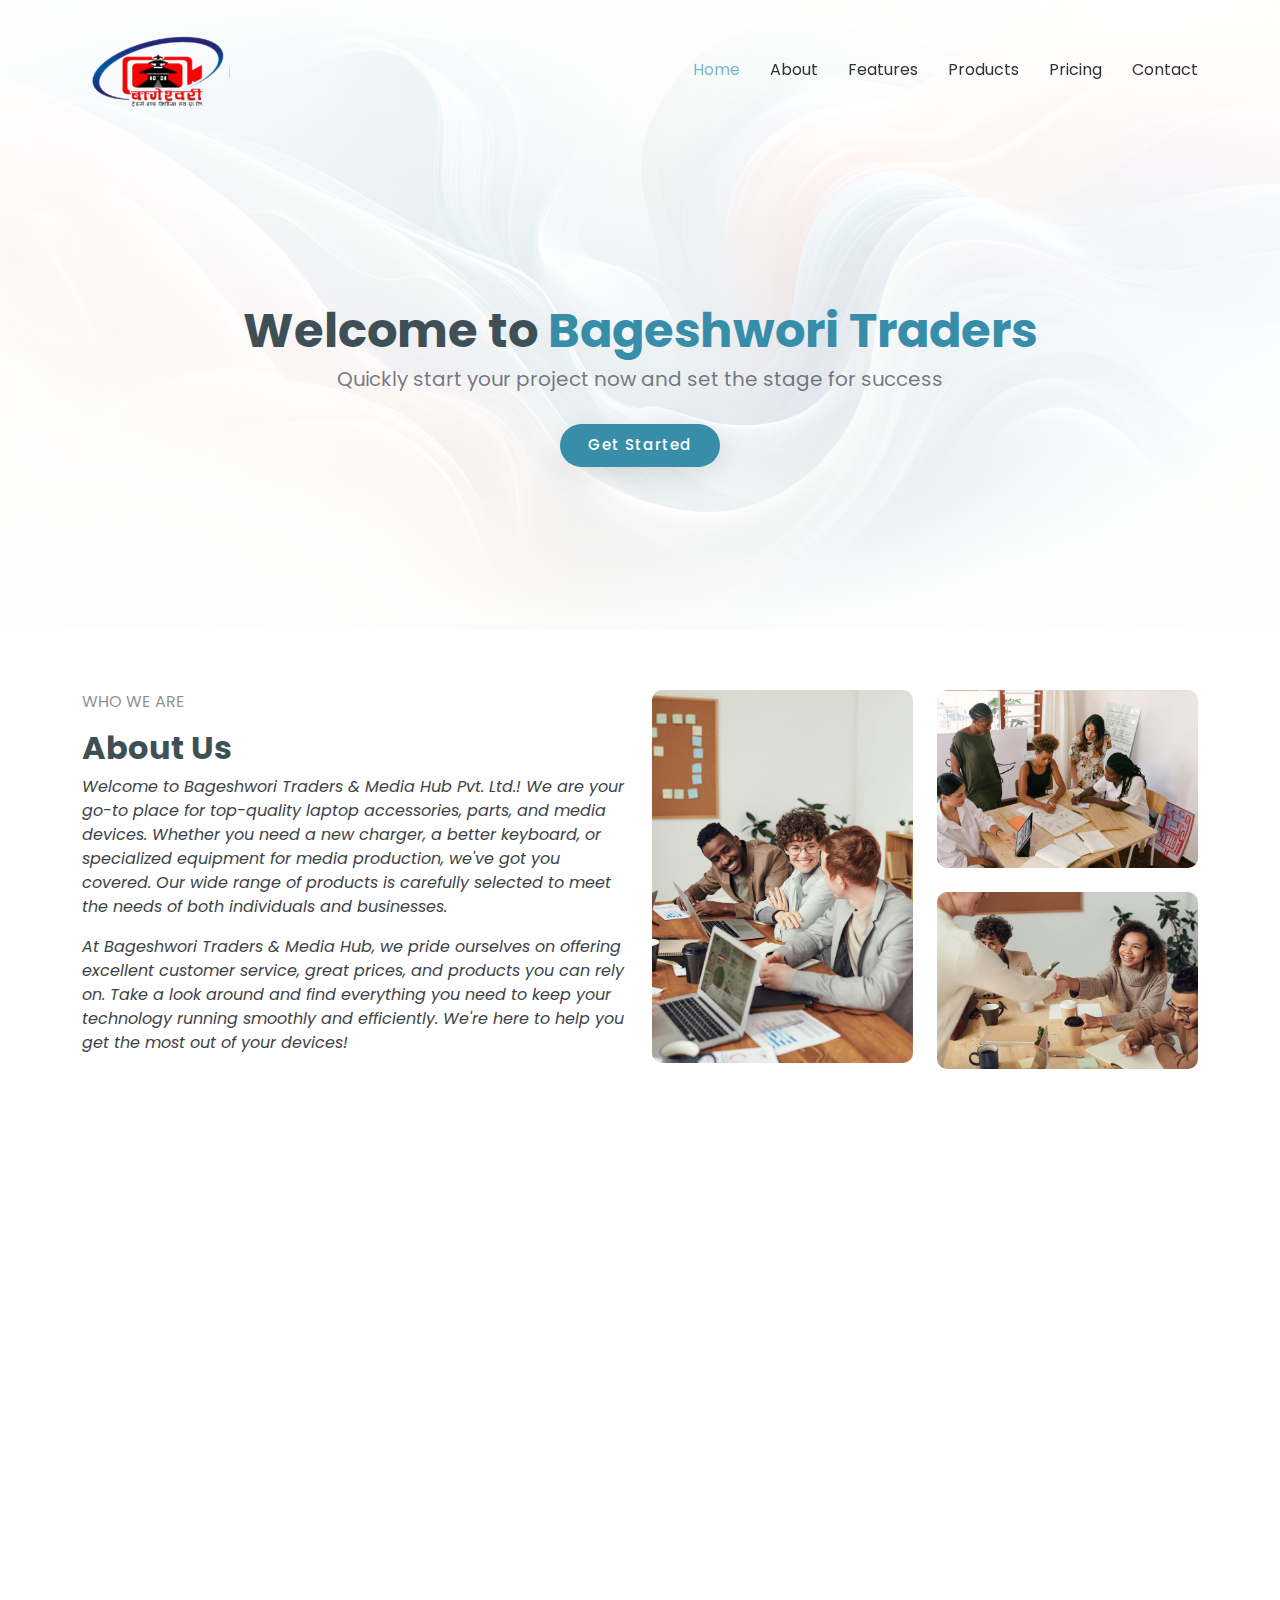
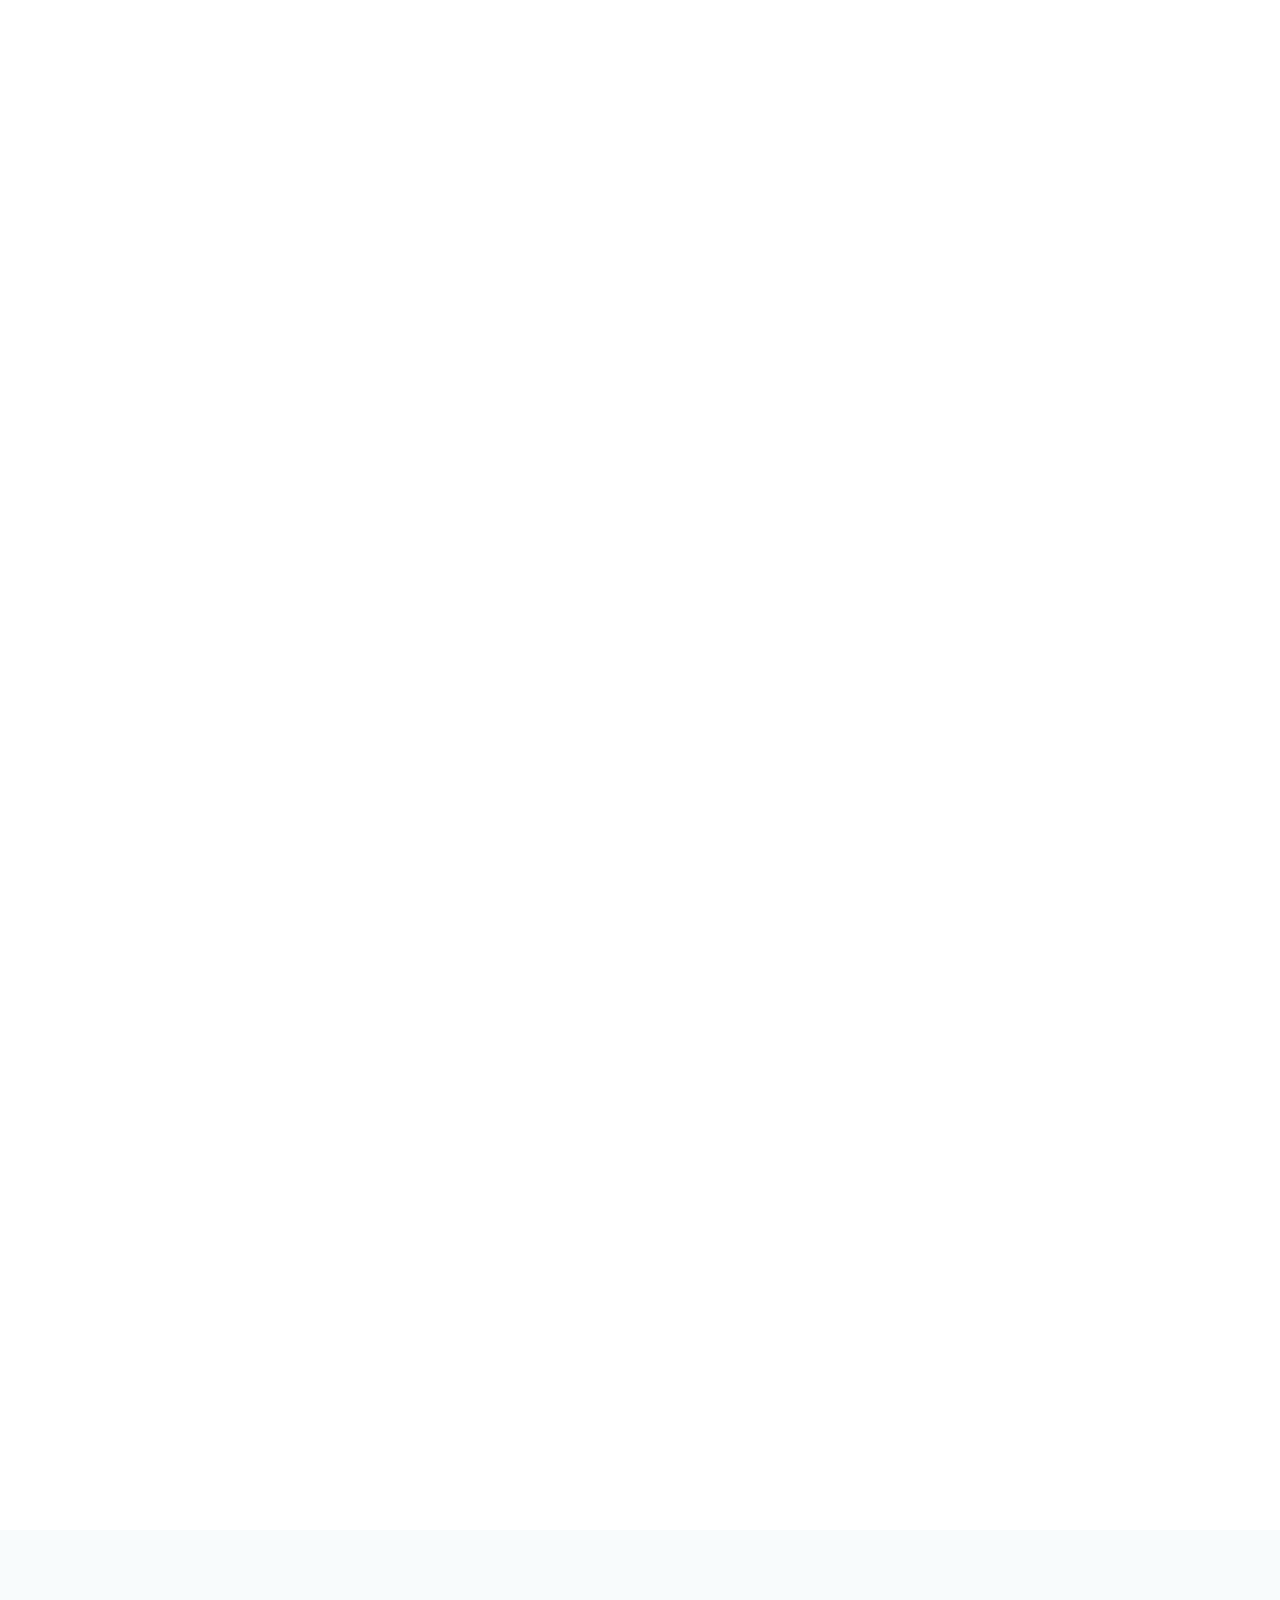
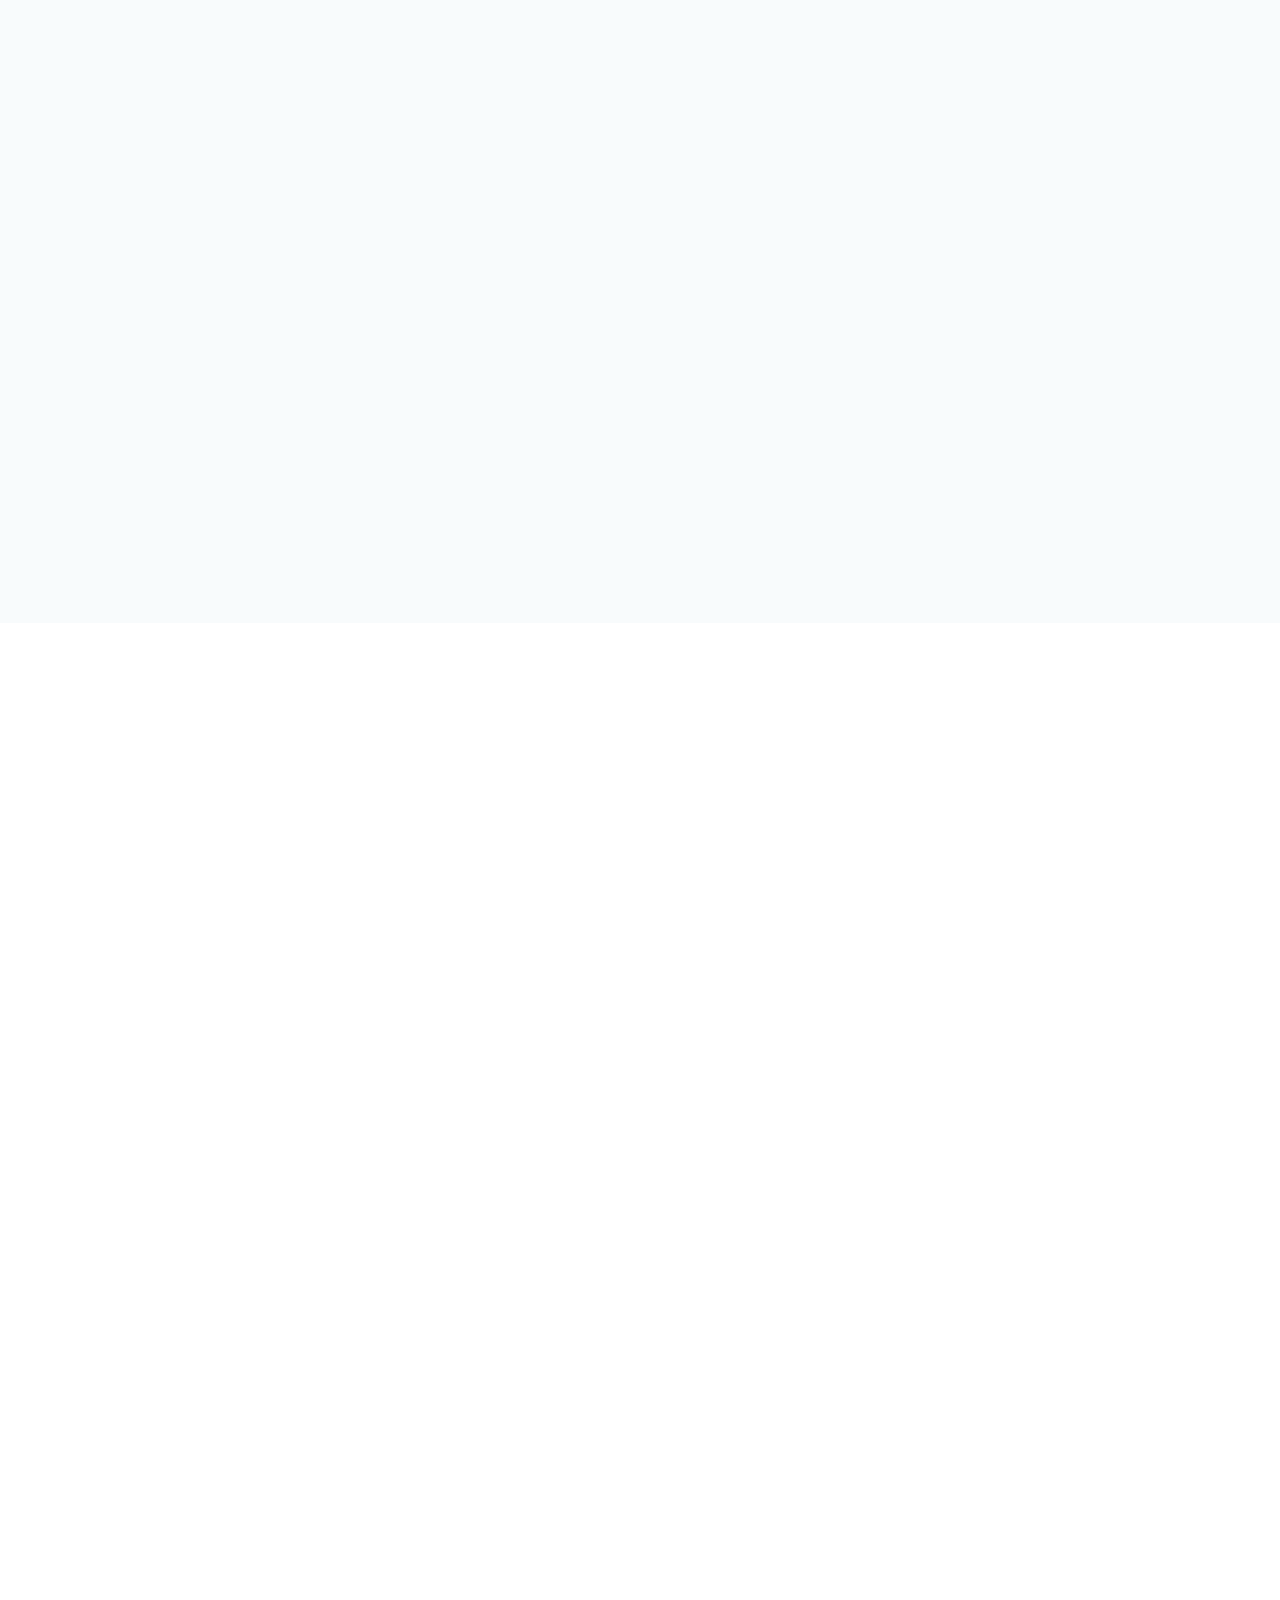
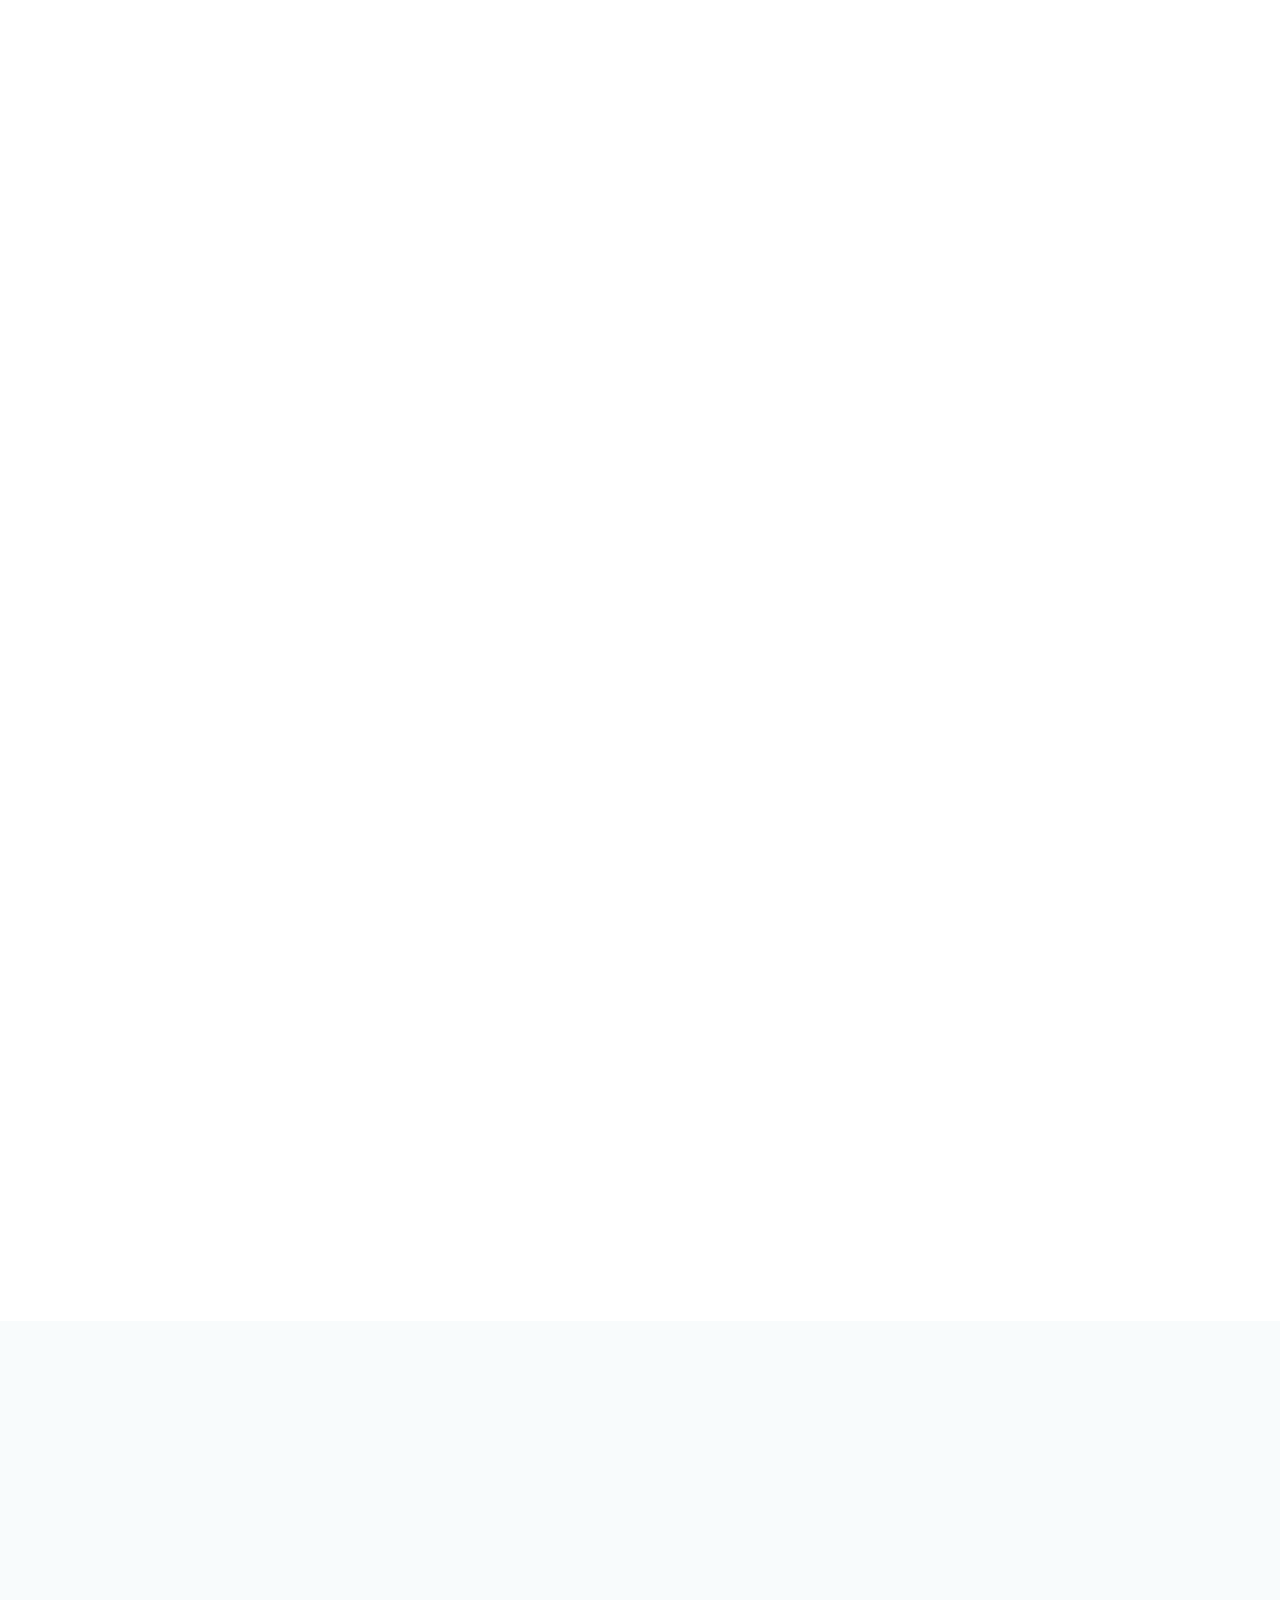
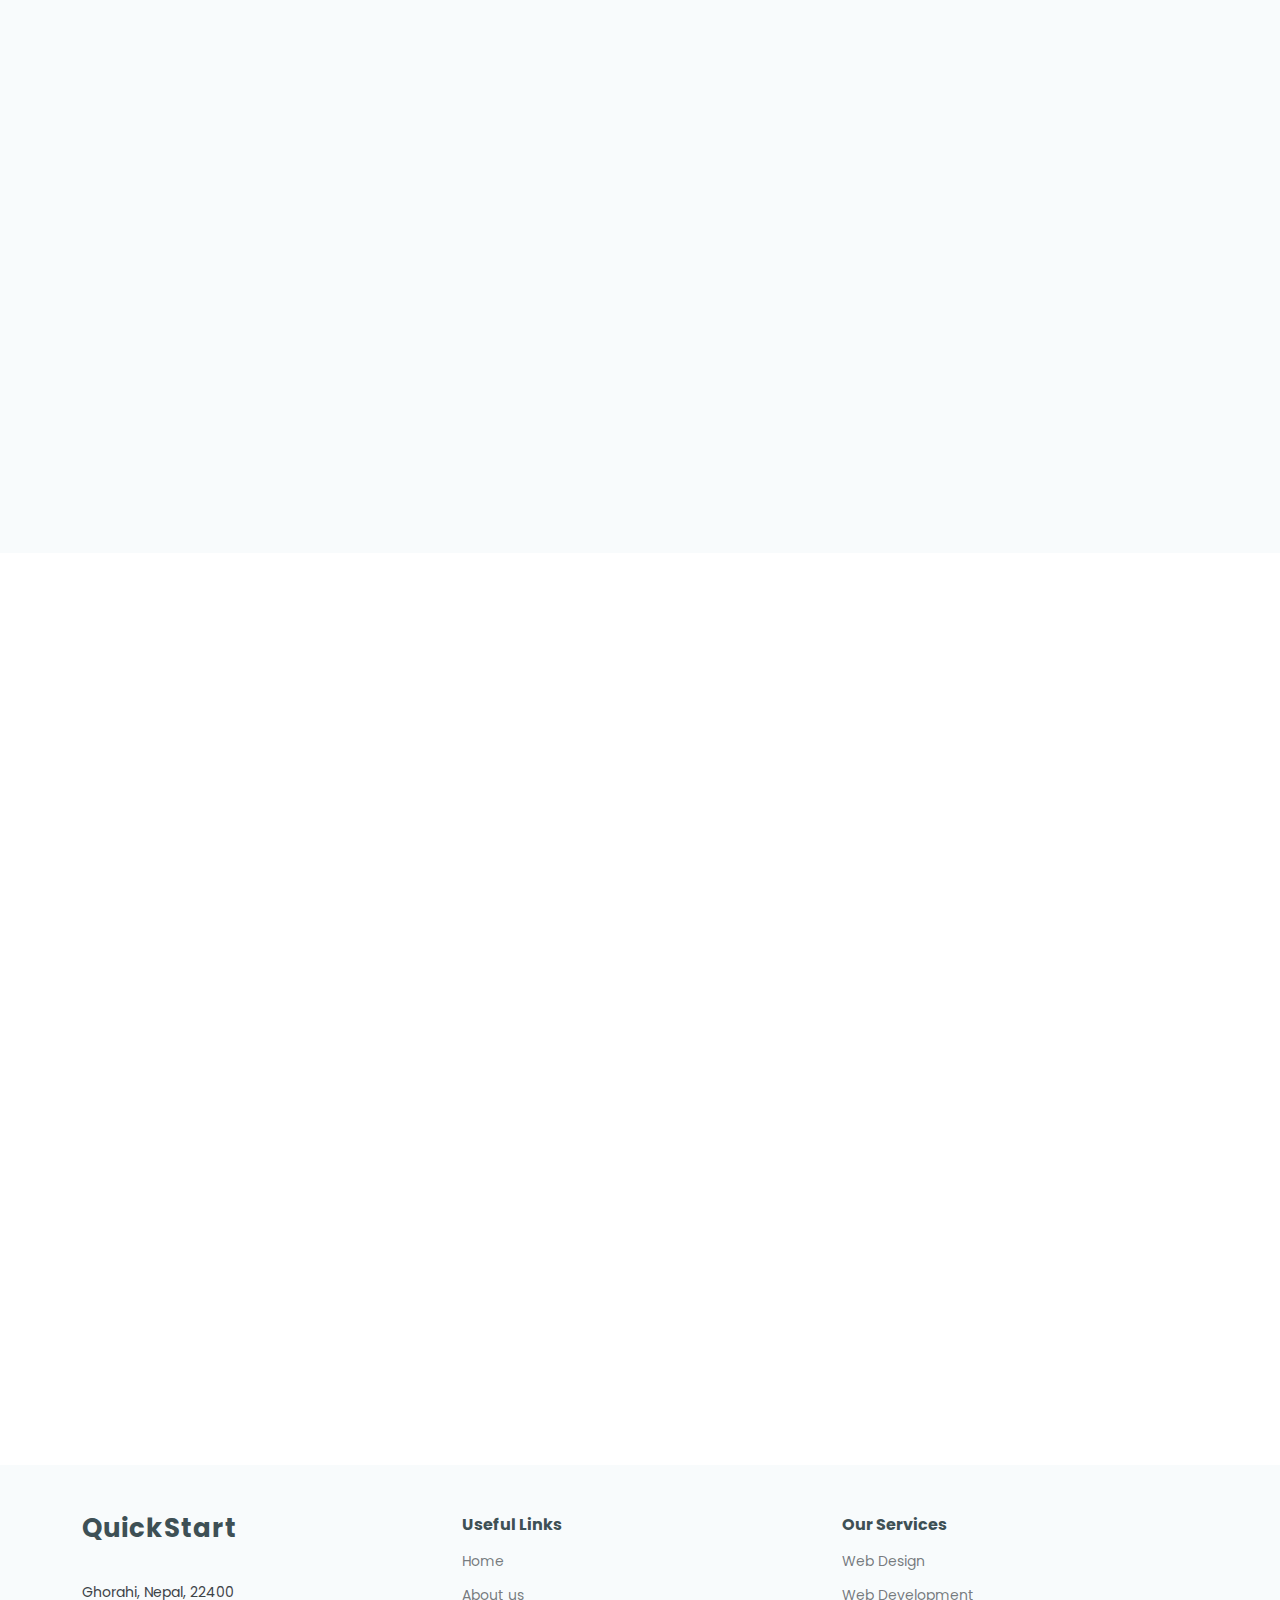
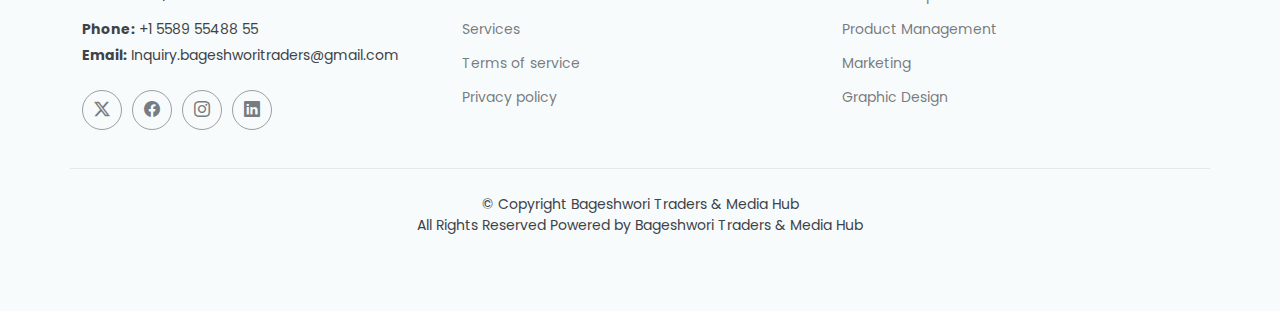
==== commit c162ac6e: "first commit" ====
--- a/index.html
+++ b/index.html
@@ -63,37 +63,11 @@
             <li><a href="index.html#features">Features</a></li>
             <li><a href="index.html#services">Products</a></li>
             <li><a href="index.html#pricing">Pricing</a></li>
-            <li class="dropdown">
-              <a href="#"
-                ><span>Dropdown</span>
-                <i class="bi bi-chevron-down toggle-dropdown"></i
-              ></a>
-              <ul>
-                <li><a href="#">Dropdown 1</a></li>
-                <li class="dropdown">
-                  <a href="#"
-                    ><span>Deep Dropdown</span>
-                    <i class="bi bi-chevron-down toggle-dropdown"></i
-                  ></a>
-                  <ul>
-                    <li><a href="#">Deep Dropdown 1</a></li>
-                    <li><a href="#">Deep Dropdown 2</a></li>
-                    <li><a href="#">Deep Dropdown 3</a></li>
-                    <li><a href="#">Deep Dropdown 4</a></li>
-                    <li><a href="#">Deep Dropdown 5</a></li>
-                  </ul>
-                </li>
-                <li><a href="#">Dropdown 2</a></li>
-                <li><a href="#">Dropdown 3</a></li>
-                <li><a href="#">Dropdown 4</a></li>
-              </ul>
-            </li>
+
             <li><a href="index.html#contact">Contact</a></li>
           </ul>
           <i class="mobile-nav-toggle d-xl-none bi bi-list"></i>
         </nav>
-
-        <a class="btn-getstarted" href="index.html#about">Get Started</a>
       </div>
     </header>
 
@@ -107,7 +81,9 @@
           <div
             class="d-flex flex-column justify-content-center align-items-center"
           >
-            <h1 data-aos="fade-up">Welcome to <span>Bageshwori Traders</span></h1>
+            <h1 data-aos="fade-up">
+              Welcome to <span>Bageshwori Traders</span>
+            </h1>
             <p data-aos="fade-up" data-aos-delay="100">
               Quickly start your project now and set the stage for success<br />
             </p>
@@ -756,13 +732,12 @@
             <div class="col-lg-10" data-aos="fade-up" data-aos-delay="100">
               <div class="faq-container">
                 <div class="faq-item faq-active">
-                  <h3>Non consectetur a erat nam at lectus urna duis?</h3>
+                  <h3>What services do you provide?</h3>
                   <div class="faq-content">
                     <p>
-                      Feugiat pretium nibh ipsum consequat. Tempus iaculis urna
-                      id volutpat lacus laoreet non curabitur gravida. Venenatis
-                      lectus magna fringilla urna porttitor rhoncus dolor purus
-                      non.
+                      ur services include custom solutions and consulting, product sourcing and
+                      procurement, technical support and troubleshooting,
+                      installation and setup, and training and workshops.
                     </p>
                   </div>
                   <i class="faq-toggle bi bi-chevron-right"></i>
@@ -1187,7 +1162,10 @@
               <p class="mt-3">
                 <strong>Phone:</strong> <span>+1 5589 55488 55</span>
               </p>
-              <p><strong>Email:</strong> <span>Inquiry.bageshworitraders@gmail.com</span></p>
+              <p>
+                <strong>Email:</strong>
+                <span>Inquiry.bageshworitraders@gmail.com</span>
+              </p>
             </div>
             <div class="social-links d-flex mt-4">
               <a href=""><i class="bi bi-twitter-x"></i></a>
@@ -1218,20 +1196,17 @@
               <li><a href="#">Graphic Design</a></li>
             </ul>
           </div>
-
-         
         </div>
       </div>
 
       <div class="container copyright text-center mt-4">
         <p>
-          © <span>Copyright Bageshwori Traders
-            & Media Hub</span>
-            <br>
-          <span>All Rights Reserved Powered by Bageshwori Traders
-            & Media Hub</span>
+          © <span>Copyright Bageshwori Traders & Media Hub</span>
+          <br />
+          <span
+            >All Rights Reserved Powered by Bageshwori Traders & Media Hub</span
+          >
         </p>
-       
       </div>
     </footer>
 
--- a/assets/css/main.css
+++ b/assets/css/main.css
@@ -171,7 +171,7 @@
 
 @media (max-width: 480px) {
   .header .logo img {
-    max-height: 24px;
+    max-height: 80px;
   }
 
   .header .logo h1 {
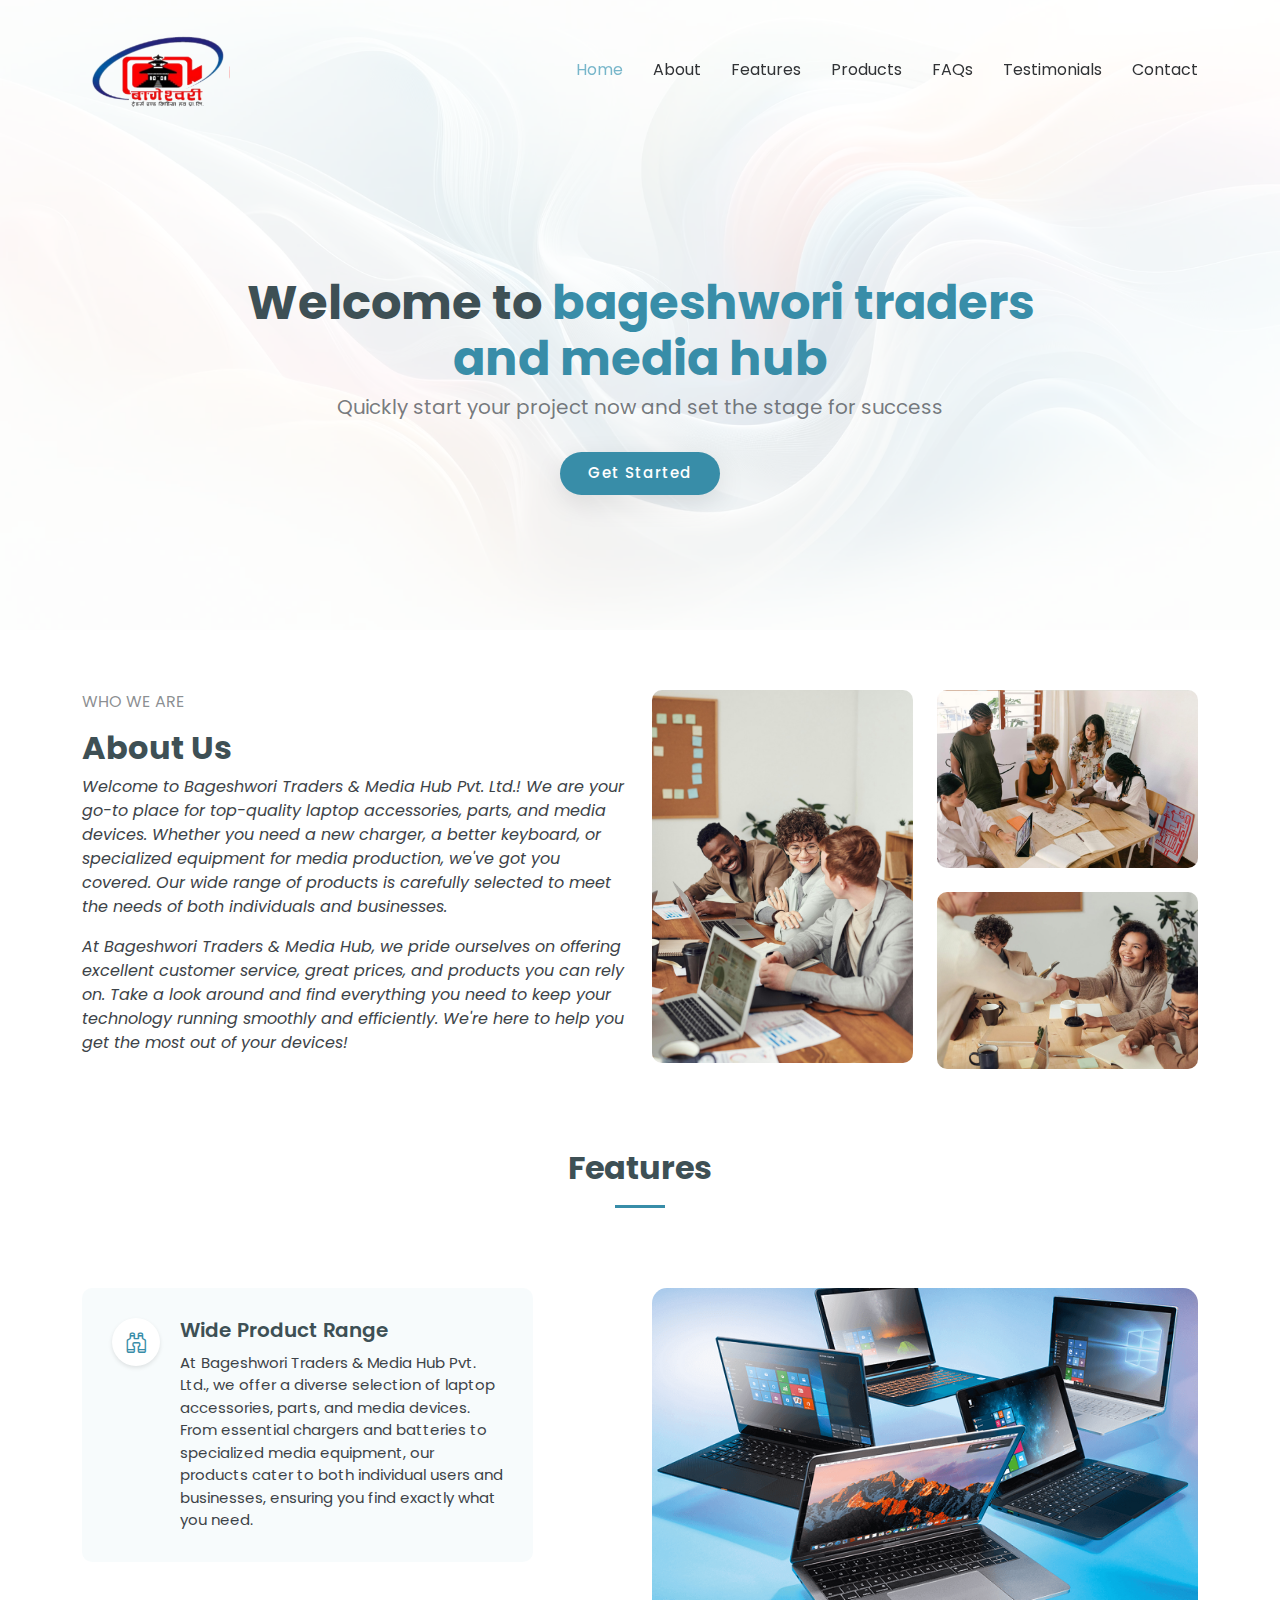
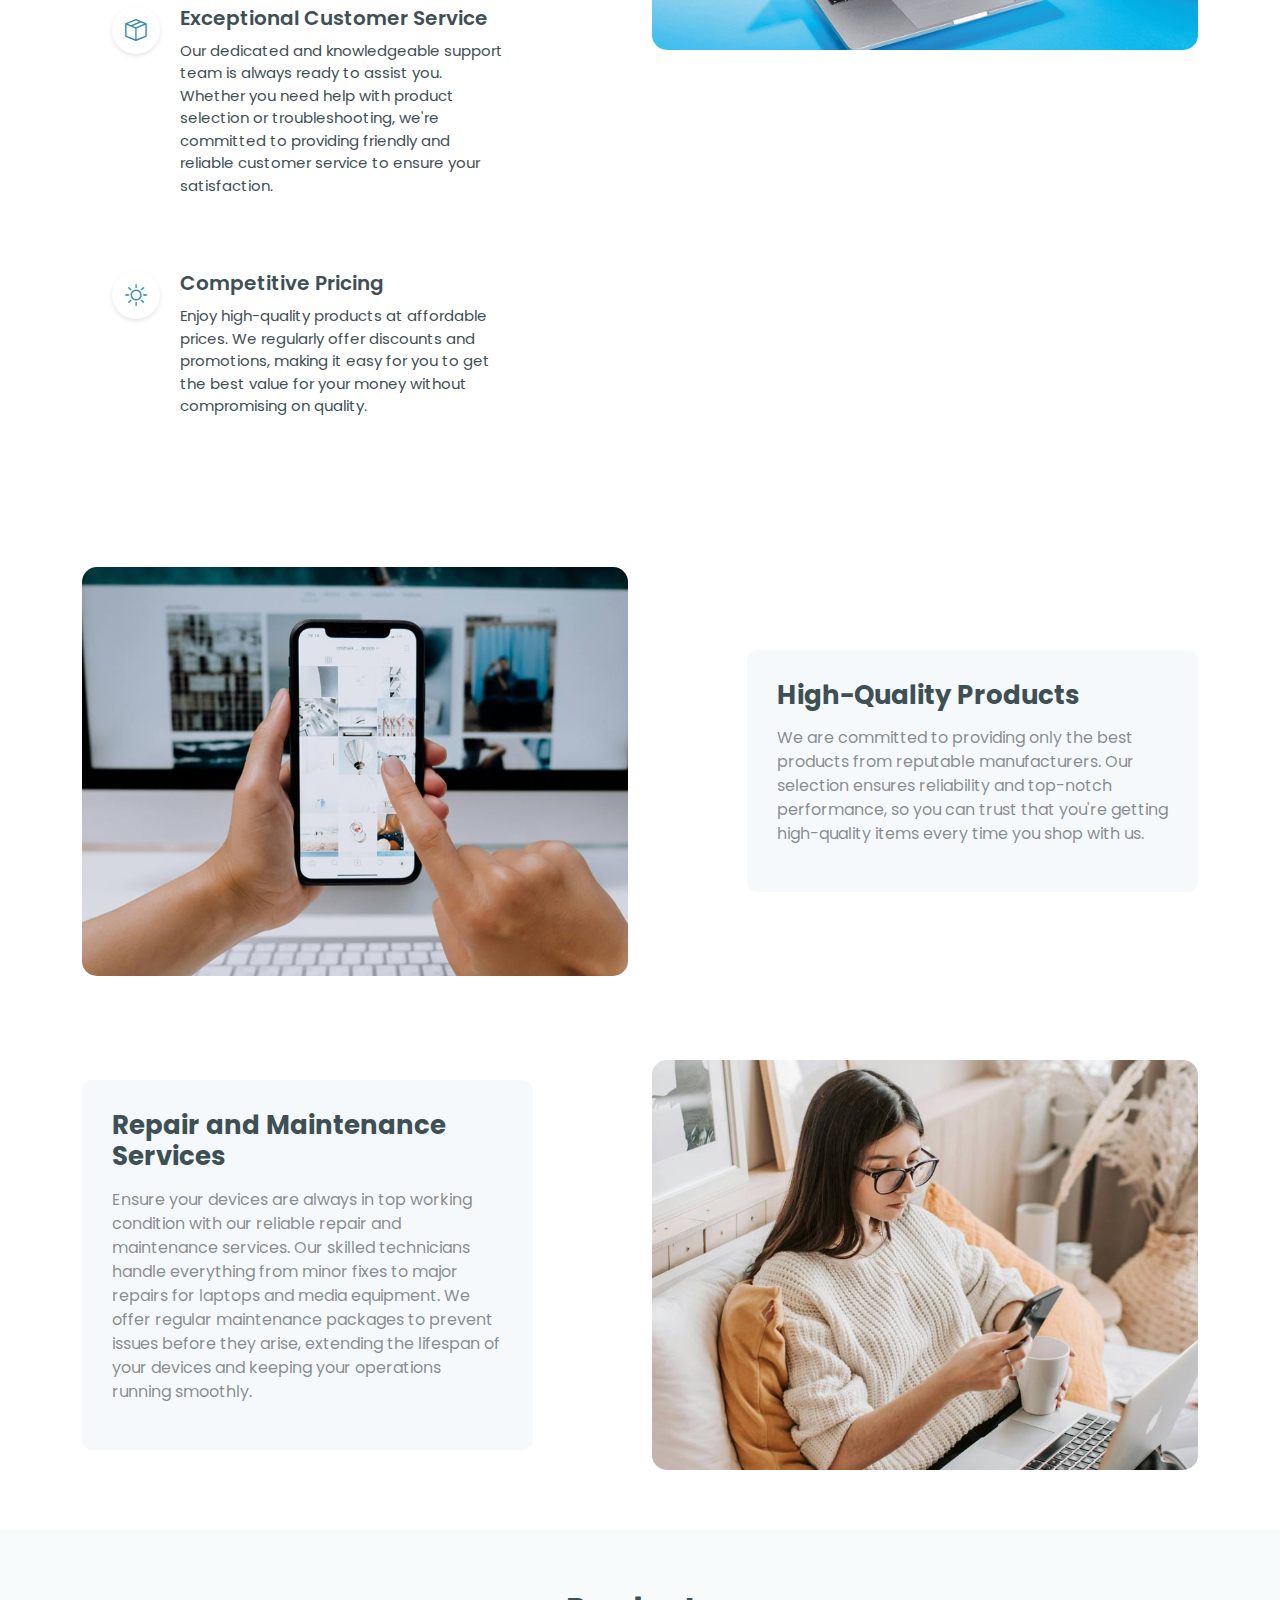
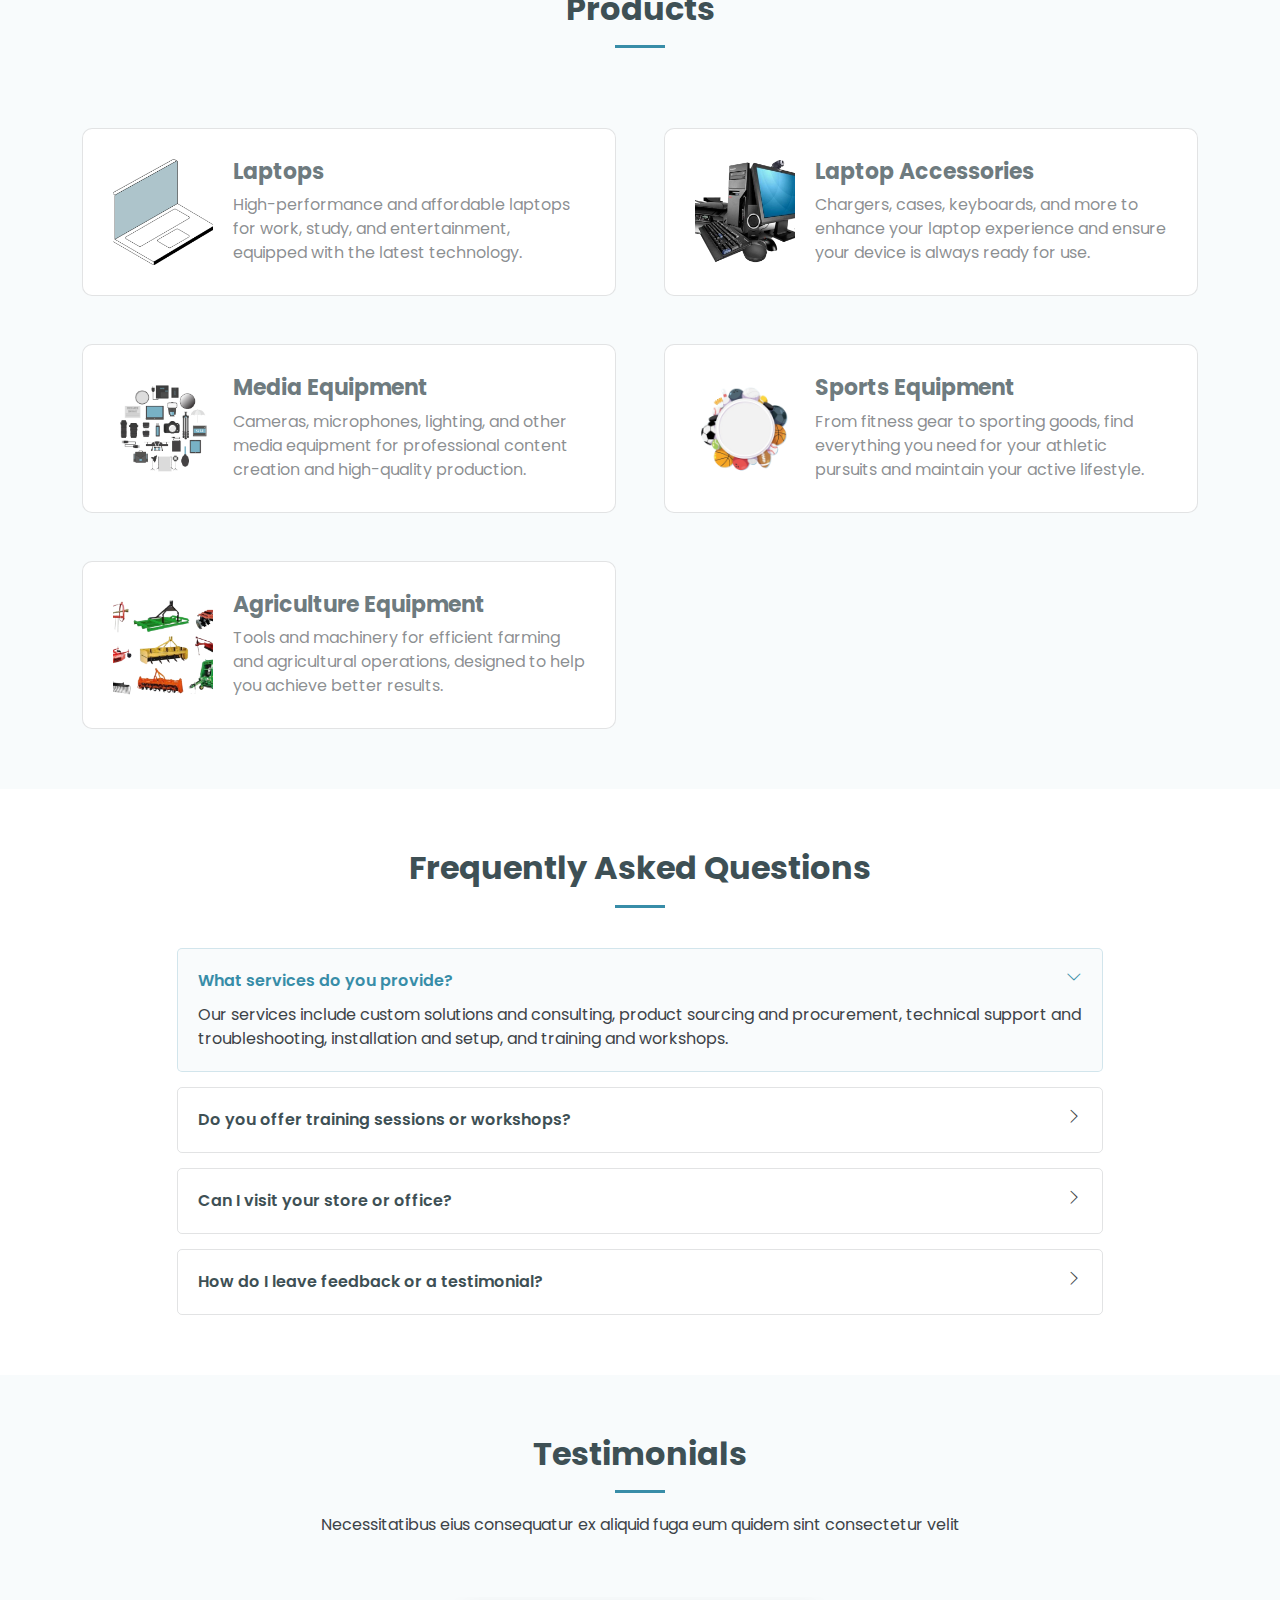
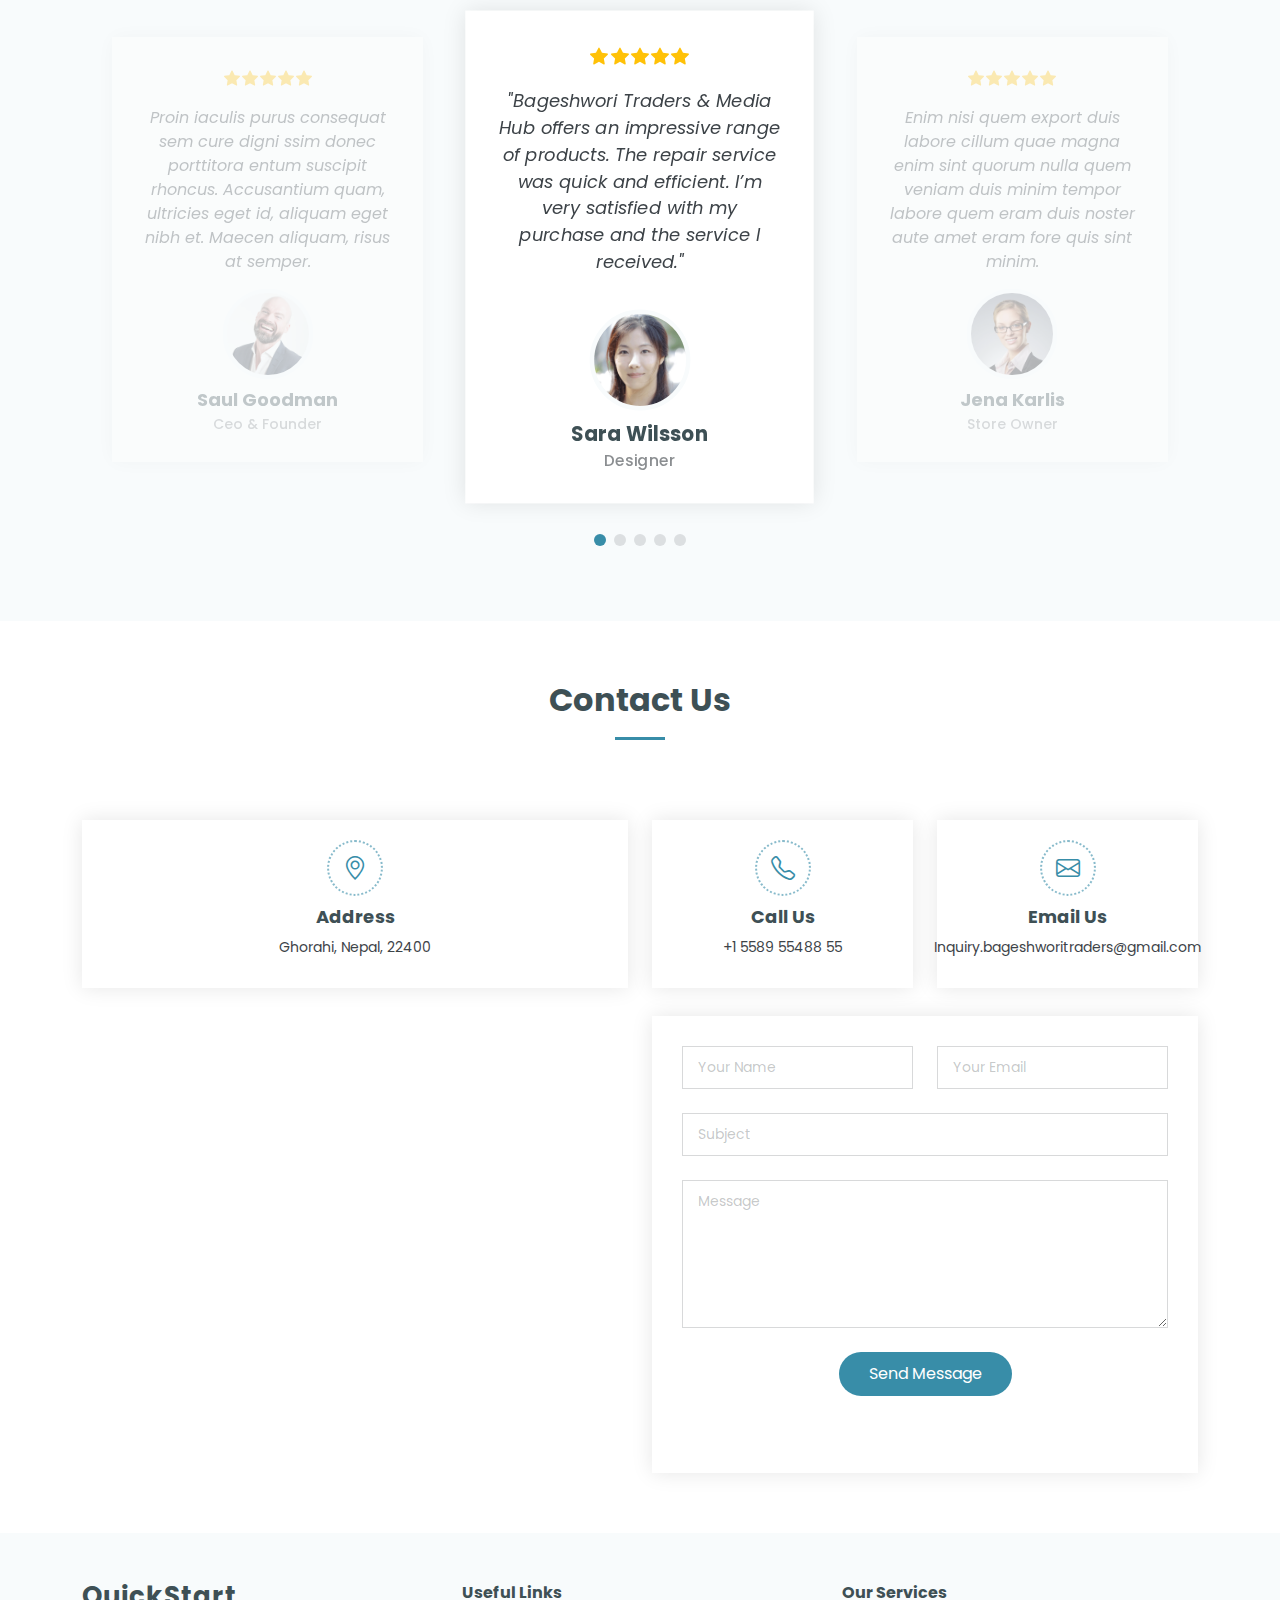
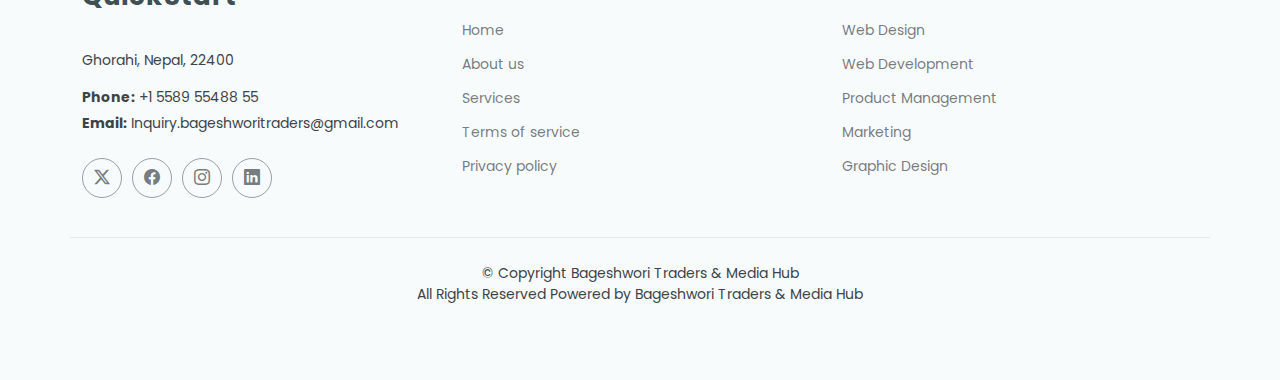
==== commit 47c4d013: "first commit" ====
--- a/index.html
+++ b/index.html
@@ -62,7 +62,8 @@
             <li><a href="index.html#about">About</a></li>
             <li><a href="index.html#features">Features</a></li>
             <li><a href="index.html#services">Products</a></li>
-            <li><a href="index.html#pricing">Pricing</a></li>
+            <li><a href="index.html#faq">FAQs</a></li>
+            <li><a href="index.html#testimonials">Testimonials</a></li>
 
             <li><a href="index.html#contact">Contact</a></li>
           </ul>
@@ -78,37 +79,26 @@
           <img src="assets/img/hero-bg-light.webp" alt="" />
         </div>
         <div class="container text-center">
-          <div
-            class="d-flex flex-column justify-content-center align-items-center"
-          >
-            <h1 data-aos="fade-up">
-              Welcome to <span>Bageshwori Traders</span>
+          <div class="d-flex flex-column justify-content-center align-items-center">
+            <h1 manish>
+              Welcome to <span>bageshwori traders <br> and media hub</span>
             </h1>
-            <p data-aos="fade-up" data-aos-delay="100">
+            <p manish data-aos-delay="100">
               Quickly start your project now and set the stage for success<br />
             </p>
-            <div class="d-flex" data-aos="fade-up" data-aos-delay="200">
+            <div class="d-flex" manish data-aos-delay="200">
               <a href="#about" class="btn-get-started">Get Started</a>
-              <!-- <a href="https://www.youtube.com/watch?v=LXb3EKWsInQ" class="glightbox btn-watch-video d-flex align-items-center"><i class="bi bi-play-circle"></i><span>Watch Video</span></a> -->
-            </div>
-            <!-- <img src="assets/img/hero-services-img.webp" class="img-fluid hero-img" alt="" data-aos="zoom-out" data-aos-delay="300"> -->
+            </div>
           </div>
         </div>
       </section>
       <!-- /Hero Section -->
-
-      <!-- Featured Services Section -->
-      <!-- /Featured Services Section -->
-
+    
       <!-- About Section -->
       <section id="about" class="about section">
         <div class="container">
           <div class="row gy-4">
-            <div
-              class="col-lg-6 content"
-              data-aos="fade-up"
-              data-aos-delay="100"
-            >
+            <div class="col-lg-6 content" manish data-aos-delay="100">
               <p class="who-we-are">Who We Are</p>
               <h3>About Us</h3>
               <p class="fst-italic">
@@ -126,40 +116,20 @@
                 to keep your technology running smoothly and efficiently. We're
                 here to help you get the most out of your devices!
               </p>
-
-              <!-- <a href="#" class="read-more"
-                ><span>Read More</span><i class="bi bi-arrow-right"></i
-              ></a> -->
-            </div>
-
-            <div
-              class="col-lg-6 about-images"
-              data-aos="fade-up"
-              data-aos-delay="200"
-            >
+            </div>
+    
+            <div class="col-lg-6 about-images" manish data-aos-delay="200">
               <div class="row gy-4">
                 <div class="col-lg-6">
-                  <img
-                    src="assets/img/about-company-1.jpg"
-                    class="img-fluid"
-                    alt=""
-                  />
+                  <img src="assets/img/about-company-1.jpg" class="img-fluid" alt="" />
                 </div>
                 <div class="col-lg-6">
                   <div class="row gy-4">
                     <div class="col-lg-12">
-                      <img
-                        src="assets/img/about-company-2.jpg"
-                        class="img-fluid"
-                        alt=""
-                      />
+                      <img src="assets/img/about-company-2.jpg" class="img-fluid" alt="" />
                     </div>
                     <div class="col-lg-12">
-                      <img
-                        src="assets/img/about-company-3.jpg"
-                        class="img-fluid"
-                        alt=""
-                      />
+                      <img src="assets/img/about-company-3.jpg" class="img-fluid" alt="" />
                     </div>
                   </div>
                 </div>
@@ -169,80 +139,19 @@
         </div>
       </section>
       <!-- /About Section -->
-
-      <!-- Clients Section -->
-      <!-- <section id="clients" class="clients section">
-        <div class="container" data-aos="fade-up">
-          <div class="row gy-4">
-            <div class="col-xl-2 col-md-3 col-6 client-logo">
-              <img
-                src="assets/img/clients/client-1.png"
-                class="img-fluid"
-                alt=""
-              />
-            </div>
-
-            <div class="col-xl-2 col-md-3 col-6 client-logo">
-              <img
-                src="assets/img/clients/client-2.png"
-                class="img-fluid"
-                alt=""
-              />
-            </div>
-
-            <div class="col-xl-2 col-md-3 col-6 client-logo">
-              <img
-                src="assets/img/clients/client-3.png"
-                class="img-fluid"
-                alt=""
-              />
-            </div>
-
-            <div class="col-xl-2 col-md-3 col-6 client-logo">
-              <img
-                src="assets/img/clients/client-4.png"
-                class="img-fluid"
-                alt=""
-              />
-            </div>
-
-            <div class="col-xl-2 col-md-3 col-6 client-logo">
-              <img
-                src="assets/img/clients/client-5.png"
-                class="img-fluid"
-                alt=""
-              />
-            </div>
-
-            <div class="col-xl-2 col-md-3 col-6 client-logo">
-              <img
-                src="assets/img/clients/client-6.png"
-                class="img-fluid"
-                alt=""
-              />
-            </div>
-          </div>
-        </div>
-      </section> -->
-
+    
       <!-- Features Section -->
       <section id="features" class="features section">
-        <!-- Section Title -->
-        <div class="container section-title" data-aos="fade-up">
+        <div class="container section-title" manish>
           <h2>Features</h2>
         </div>
-        <!-- End Section Title -->
-
+    
         <div class="container">
           <div class="row justify-content-between">
             <div class="col-lg-5 d-flex align-items-center">
-              <ul class="nav nav-tabs" data-aos="fade-up" data-aos-delay="100">
+              <ul class="nav nav-tabs" manish data-aos-delay="100">
                 <li class="nav-item">
-                  <a
-                    class="nav-link active show"
-                    data-bs-toggle="tab"
-                    data-bs-target="#features-tab-1"
-                  >
+                  <a class="nav-link active show" data-bs-toggle="tab" data-bs-target="#features-tab-1">
                     <i class="bi bi-binoculars"></i>
                     <div>
                       <h4 class="d-none d-lg-block">Wide Product Range</h4>
@@ -258,16 +167,10 @@
                   </a>
                 </li>
                 <li class="nav-item">
-                  <a
-                    class="nav-link"
-                    data-bs-toggle="tab"
-                    data-bs-target="#features-tab-2"
-                  >
+                  <a class="nav-link" data-bs-toggle="tab" data-bs-target="#features-tab-2">
                     <i class="bi bi-box-seam"></i>
                     <div>
-                      <h4 class="d-none d-lg-block">
-                        Exceptional Customer Service
-                      </h4>
+                      <h4 class="d-none d-lg-block">Exceptional Customer Service</h4>
                       <p>
                         Our dedicated and knowledgeable support team is always
                         ready to assist you. Whether you need help with product
@@ -279,11 +182,7 @@
                   </a>
                 </li>
                 <li class="nav-item">
-                  <a
-                    class="nav-link"
-                    data-bs-toggle="tab"
-                    data-bs-target="#features-tab-3"
-                  >
+                  <a class="nav-link" data-bs-toggle="tab" data-bs-target="#features-tab-3">
                     <i class="bi bi-brightness-high"></i>
                     <div>
                       <h4 class="d-none d-lg-block">Competitive Pricing</h4>
@@ -297,45 +196,37 @@
                   </a>
                 </li>
               </ul>
-              <!-- End Tab Nav -->
-            </div>
-
+            </div>
+    
             <div class="col-lg-6">
-              <div class="tab-content" data-aos="fade-up" data-aos-delay="200">
+              <div class="tab-content" manish data-aos-delay="200">
                 <div class="tab-pane fade active show" id="features-tab-1">
                   <img src="assets/img/tabs-1.jpg" alt="" class="img-fluid" />
                 </div>
-                <!-- End Tab Content Item -->
-
+    
                 <div class="tab-pane fade" id="features-tab-2">
                   <img src="assets/img/tabs-2.jpg" alt="" class="img-fluid" />
                 </div>
-                <!-- End Tab Content Item -->
-
+    
                 <div class="tab-pane fade" id="features-tab-3">
                   <img src="assets/img/tabs-3.jpg" alt="" class="img-fluid" />
                 </div>
-                <!-- End Tab Content Item -->
               </div>
             </div>
           </div>
         </div>
       </section>
       <!-- /Features Section -->
-
+    
       <!-- Features Details Section -->
       <section id="features-details" class="features-details section">
         <div class="container">
           <div class="row gy-4 justify-content-between features-item">
-            <div class="col-lg-6" data-aos="fade-up" data-aos-delay="100">
+            <div class="col-lg-6" manish data-aos-delay="100">
               <img src="assets/img/features-1.jpg" class="img-fluid" alt="" />
             </div>
-
-            <div
-              class="col-lg-5 d-flex align-items-center"
-              data-aos="fade-up"
-              data-aos-delay="200"
-            >
+    
+            <div class="col-lg-5 d-flex align-items-center" manish data-aos-delay="200">
               <div class="content">
                 <h3>High-Quality Products</h3>
                 <p>
@@ -347,14 +238,9 @@
               </div>
             </div>
           </div>
-          <!-- Features Item -->
-
+    
           <div class="row gy-4 justify-content-between features-item">
-            <div
-              class="col-lg-5 d-flex align-items-center order-2 order-lg-1"
-              data-aos="fade-up"
-              data-aos-delay="100"
-            >
+            <div class="col-lg-5 d-flex align-items-center order-2 order-lg-1" manish data-aos-delay="100">
               <div class="content">
                 <h3>Repair and Maintenance Services</h3>
                 <p>
@@ -368,376 +254,112 @@
                 </p>
               </div>
             </div>
-
-            <div
-              class="col-lg-6 order-1 order-lg-2"
-              data-aos="fade-up"
-              data-aos-delay="200"
-            >
+    
+            <div class="col-lg-6 order-1 order-lg-2" manish data-aos-delay="200">
               <img src="assets/img/features-2.jpg" class="img-fluid" alt="" />
             </div>
           </div>
-          <!-- Features Item -->
         </div>
       </section>
       <!-- /Features Details Section -->
-
+    
       <!-- Services Section -->
       <section id="services" class="services section light-background">
-        <!-- Section Title -->
-        <div class="container section-title" data-aos="fade-up">
+        <div class="container section-title" manish>
           <h2>Products</h2>
         </div>
-        <!-- End Section Title -->
-
+    
         <div class="container">
           <div class="row g-5">
-            <div class="col-lg-6" data-aos="fade-up" data-aos-delay="100">
+            <div class="col-lg-6" manish data-aos-delay="100">
               <div class="service-item item-cyan position-relative">
                 <img src="/assets/img/laptop.png" alt="" />
                 <div>
                   <h3>Laptops</h3>
                   <p>
-                    Provident nihil minus qui consequatur non omnis maiores. Eos
-                    accusantium minus dolores iure perferendis tempore et
-                    consequatur.
-                  </p>
-                </div>
-              </div>
-            </div>
-            <!-- End Service Item -->
-
-            <div class="col-lg-6" data-aos="fade-up" data-aos-delay="200">
+                    High-performance and affordable laptops for work, study, and
+                    entertainment, equipped with the latest technology.
+                  </p>
+                </div>
+              </div>
+            </div>
+    
+            <div class="col-lg-6" manish data-aos-delay="200">
               <div class="service-item item-orange position-relative">
                 <img src="/assets/img/laptopacc.png" alt="" />
                 <div>
-                  <h3>Laptops accessories</h3>
-                  <p>
-                    Ut autem aut autem non a. Sint sint sit facilis nam iusto
-                    sint. Libero corrupti neque eum hic non ut nesciunt dolorem.
-                  </p>
-                </div>
-              </div>
-            </div>
-            <!-- End Service Item -->
-
-            <div class="col-lg-6" data-aos="fade-up" data-aos-delay="300">
-              <div class="service-item item-teal position-relative">
+                  <h3>Laptop Accessories</h3>
+                  <p>
+                    Chargers, cases, keyboards, and more to enhance your laptop
+                    experience and ensure your device is always ready for use.
+                  </p>
+                </div>
+              </div>
+            </div>
+    
+            <div class="col-lg-6" manish data-aos-delay="300">
+              <div class="service-item item-pink position-relative">
                 <img src="/assets/img/media.png" alt="" />
                 <div>
-                  <h3>Media equipments</h3>
-                  <p>
-                    Ut excepturi voluptatem nisi sed. Quidem fuga consequatur.
-                    Minus ea aut. Vel qui id voluptas adipisci eos earum
-                    corrupti.
-                  </p>
-                </div>
-              </div>
-            </div>
-            <!-- End Service Item -->
-
-            <div class="col-lg-6" data-aos="fade-up" data-aos-delay="400">
-              <div class="service-item item-red position-relative">
+                  <h3>Media Equipment</h3>
+                  <p>
+                    Cameras, microphones, lighting, and other media equipment for
+                    professional content creation and high-quality production.
+                  </p>
+                </div>
+              </div>
+            </div>
+    
+            <div class="col-lg-6" manish data-aos-delay="400">
+              <div class="service-item item-yellow position-relative">
                 <img src="/assets/img/sports.png" alt="" />
                 <div>
-                  <h3>Sports and agriculture equipments</h3>
-                  <p>
-                    Non et temporibus minus omnis sed dolor esse consequatur.
-                    Cupiditate sed error ea fuga sit provident adipisci neque.
-                  </p>
-                </div>
-              </div>
-            </div>
-            <!-- End Service Item -->
-
-            <!-- <div class="col-lg-6" data-aos="fade-up" data-aos-delay="500">
-              <div class="service-item item-indigo position-relative">
-                <i class="bi bi-calendar4-week icon"></i>
+                  <h3>Sports Equipment</h3>
+                  <p>
+                    From fitness gear to sporting goods, find everything you need
+                    for your athletic pursuits and maintain your active lifestyle.
+                  </p>
+                </div>
+              </div>
+            </div>
+    
+            <div class="col-lg-6" manish data-aos-delay="500">
+              <div class="service-item item-blue position-relative">
+                <img src="/assets/img/agriculture.png" alt="" />
                 <div>
-                  <h3>Velit Doloremque.</h3>
-                  <p>
-                    Cumque et suscipit saepe. Est maiores autem enim facilis ut
-                    aut ipsam corporis aut. Sed animi at autem alias eius
-                    labore.
-                  </p>
-                  <a href="#" class="read-more stretched-link"
-                    >Learn More <i class="bi bi-arrow-right"></i
-                  ></a>
-                </div>
-              </div>
-            </div> -->
-            <!-- End Service Item -->
-
-            <!-- <div class="col-lg-6" data-aos="fade-up" data-aos-delay="600">
-              <div class="service-item item-pink position-relative">
-                <i class="bi bi-chat-square-text icon"></i>
-                <div>
-                  <h3>Dolori Architecto</h3>
-                  <p>
-                    Hic molestias ea quibusdam eos. Fugiat enim doloremque aut
-                    neque non et debitis iure. Corrupti recusandae ducimus enim.
-                  </p>
-                  <a href="#" class="read-more stretched-link"
-                    >Learn More <i class="bi bi-arrow-right"></i
-                  ></a>
-                </div>
-              </div>
-            </div> -->
-            <!-- End Service Item -->
+                  <h3>Agriculture Equipment</h3>
+                  <p>
+                    Tools and machinery for efficient farming and agricultural
+                    operations, designed to help you achieve better results.
+                  </p>
+                </div>
+              </div>
+            </div>
           </div>
         </div>
       </section>
       <!-- /Services Section -->
-
-      <!-- More Features Section -->
-      <section id="more-features" class="more-features section">
-        <div class="container">
-          <div class="row justify-content-around gy-4">
-            <div
-              class="col-lg-6 d-flex flex-column justify-content-center order-2 order-lg-1"
-              data-aos="fade-up"
-              data-aos-delay="100"
-            >
-              <h3>Enim quis est voluptatibus aliquid consequatur</h3>
-              <p>
-                Esse voluptas cumque vel exercitationem. Reiciendis est hic
-                accusamus. Non ipsam et sed minima temporibus laudantium. Soluta
-                voluptate sed facere corporis dolores excepturi
-              </p>
-
-              <div class="row">
-                <div class="col-lg-6 icon-box d-flex">
-                  <i class="bi bi-easel flex-shrink-0"></i>
-                  <div>
-                    <h4>Lorem Ipsum</h4>
-                    <p>
-                      Voluptatum deleniti atque corrupti quos dolores et quas
-                      molestias
-                    </p>
-                  </div>
-                </div>
-                <!-- End Icon Box -->
-
-                <div class="col-lg-6 icon-box d-flex">
-                  <i class="bi bi-patch-check flex-shrink-0"></i>
-                  <div>
-                    <h4>Nemo Enim</h4>
-                    <p>
-                      At vero eos et accusamus et iusto odio dignissimos ducimus
-                      qui blanditiise
-                    </p>
-                  </div>
-                </div>
-                <!-- End Icon Box -->
-
-                <div class="col-lg-6 icon-box d-flex">
-                  <i class="bi bi-brightness-high flex-shrink-0"></i>
-                  <div>
-                    <h4>Dine Pad</h4>
-                    <p>
-                      Explicabo est voluptatum asperiores consequatur magnam. Et
-                      veritatis odit
-                    </p>
-                  </div>
-                </div>
-                <!-- End Icon Box -->
-
-                <div class="col-lg-6 icon-box d-flex">
-                  <i class="bi bi-brightness-high flex-shrink-0"></i>
-                  <div>
-                    <h4>Tride clov</h4>
-                    <p>
-                      Est voluptatem labore deleniti quis a delectus et. Saepe
-                      dolorem libero sit
-                    </p>
-                  </div>
-                </div>
-                <!-- End Icon Box -->
-              </div>
-            </div>
-
-            <div
-              class="features-image col-lg-5 order-1 order-lg-2"
-              data-aos="fade-up"
-              data-aos-delay="200"
-            >
-              <img src="assets/img/features-3.jpg" alt="" />
-            </div>
-          </div>
-        </div>
-      </section>
-      <!-- /More Features Section -->
-
-      <!-- Pricing Section -->
-      <section id="pricing" class="pricing section">
-        <!-- Section Title -->
-        <div class="container section-title" data-aos="fade-up">
-          <h2>Pricing</h2>
-          <p>
-            Necessitatibus eius consequatur ex aliquid fuga eum quidem sint
-            consectetur velit
-          </p>
-        </div>
-        <!-- End Section Title -->
-
-        <div class="container">
-          <div class="row gy-4">
-            <div class="col-lg-4" data-aos="zoom-in" data-aos-delay="100">
-              <div class="pricing-item">
-                <h3>Free Plan</h3>
-                <p class="description">
-                  Ullam mollitia quasi nobis soluta in voluptatum et sint palora
-                  dex strater
-                </p>
-                <h4><sup>$</sup>0<span> / month</span></h4>
-                <a href="#" class="cta-btn">Start a free trial</a>
-                <p class="text-center small">No credit card required</p>
-                <ul>
-                  <li>
-                    <i class="bi bi-check"></i>
-                    <span>Quam adipiscing vitae proin</span>
-                  </li>
-                  <li>
-                    <i class="bi bi-check"></i>
-                    <span>Nec feugiat nisl pretium</span>
-                  </li>
-                  <li>
-                    <i class="bi bi-check"></i>
-                    <span>Nulla at volutpat diam uteera</span>
-                  </li>
-                  <li class="na">
-                    <i class="bi bi-x"></i>
-                    <span>Pharetra massa massa ultricies</span>
-                  </li>
-                  <li class="na">
-                    <i class="bi bi-x"></i>
-                    <span>Massa ultricies mi quis hendrerit</span>
-                  </li>
-                  <li class="na">
-                    <i class="bi bi-x"></i>
-                    <span>Voluptate id voluptas qui sed aperiam rerum</span>
-                  </li>
-                  <li class="na">
-                    <i class="bi bi-x"></i>
-                    <span>Iure nihil dolores recusandae odit voluptatibus</span>
-                  </li>
-                </ul>
-              </div>
-            </div>
-            <!-- End Pricing Item -->
-
-            <div class="col-lg-4" data-aos="zoom-in" data-aos-delay="200">
-              <div class="pricing-item featured">
-                <p class="popular">Popular</p>
-                <h3>Business Plan</h3>
-                <p class="description">
-                  Ullam mollitia quasi nobis soluta in voluptatum et sint palora
-                  dex strater
-                </p>
-                <h4><sup>$</sup>29<span> / month</span></h4>
-                <a href="#" class="cta-btn">Start a free trial</a>
-                <p class="text-center small">No credit card required</p>
-                <ul>
-                  <li>
-                    <i class="bi bi-check"></i>
-                    <span>Quam adipiscing vitae proin</span>
-                  </li>
-                  <li>
-                    <i class="bi bi-check"></i>
-                    <span>Nec feugiat nisl pretium</span>
-                  </li>
-                  <li>
-                    <i class="bi bi-check"></i>
-                    <span>Nulla at volutpat diam uteera</span>
-                  </li>
-                  <li>
-                    <i class="bi bi-check"></i>
-                    <span>Pharetra massa massa ultricies</span>
-                  </li>
-                  <li>
-                    <i class="bi bi-check"></i>
-                    <span>Massa ultricies mi quis hendrerit</span>
-                  </li>
-                  <li>
-                    <i class="bi bi-check"></i>
-                    <span>Voluptate id voluptas qui sed aperiam rerum</span>
-                  </li>
-                  <li class="na">
-                    <i class="bi bi-x"></i>
-                    <span>Iure nihil dolores recusandae odit voluptatibus</span>
-                  </li>
-                </ul>
-              </div>
-            </div>
-            <!-- End Pricing Item -->
-
-            <div class="col-lg-4" data-aos="zoom-in" data-aos-delay="300">
-              <div class="pricing-item">
-                <h3>Developer Plan</h3>
-                <p class="description">
-                  Ullam mollitia quasi nobis soluta in voluptatum et sint palora
-                  dex strater
-                </p>
-                <h4><sup>$</sup>49<span> / month</span></h4>
-                <a href="#" class="cta-btn">Start a free trial</a>
-                <p class="text-center small">No credit card required</p>
-                <ul>
-                  <li>
-                    <i class="bi bi-check"></i>
-                    <span>Quam adipiscing vitae proin</span>
-                  </li>
-                  <li>
-                    <i class="bi bi-check"></i>
-                    <span>Nec feugiat nisl pretium</span>
-                  </li>
-                  <li>
-                    <i class="bi bi-check"></i>
-                    <span>Nulla at volutpat diam uteera</span>
-                  </li>
-                  <li>
-                    <i class="bi bi-check"></i>
-                    <span>Pharetra massa massa ultricies</span>
-                  </li>
-                  <li>
-                    <i class="bi bi-check"></i>
-                    <span>Massa ultricies mi quis hendrerit</span>
-                  </li>
-                  <li>
-                    <i class="bi bi-check"></i>
-                    <span>Voluptate id voluptas qui sed aperiam rerum</span>
-                  </li>
-                  <li>
-                    <i class="bi bi-check"></i>
-                    <span>Iure nihil dolores recusandae odit voluptatibus</span>
-                  </li>
-                </ul>
-              </div>
-            </div>
-            <!-- End Pricing Item -->
-          </div>
-        </div>
-      </section>
-      <!-- /Pricing Section -->
-
-      <!-- Faq Section -->
+    
+      <!-- FAQs Section -->
       <section id="faq" class="faq section">
         <!-- Section Title -->
-        <div class="container section-title" data-aos="fade-up">
+        <div class="container section-title" manish>
           <h2>Frequently Asked Questions</h2>
         </div>
         <!-- End Section Title -->
 
         <div class="container">
           <div class="row justify-content-center">
-            <div class="col-lg-10" data-aos="fade-up" data-aos-delay="100">
+            <div class="col-lg-10" manish data-aos-delay="100">
               <div class="faq-container">
                 <div class="faq-item faq-active">
                   <h3>What services do you provide?</h3>
                   <div class="faq-content">
                     <p>
-                      ur services include custom solutions and consulting, product sourcing and
-                      procurement, technical support and troubleshooting,
-                      installation and setup, and training and workshops.
+                      Our services include custom solutions and consulting,
+                      product sourcing and procurement, technical support and
+                      troubleshooting, installation and setup, and training and
+                      workshops.
                     </p>
                   </div>
                   <i class="faq-toggle bi bi-chevron-right"></i>
@@ -745,15 +367,11 @@
                 <!-- End Faq item-->
 
                 <div class="faq-item">
-                  <h3>Feugiat scelerisque varius morbi enim nunc faucibus?</h3>
+                  <h3>Do you offer training sessions or workshops?</h3>
                   <div class="faq-content">
                     <p>
-                      Dolor sit amet consectetur adipiscing elit pellentesque
-                      habitant morbi. Id interdum velit laoreet id donec
-                      ultrices. Fringilla phasellus faucibus scelerisque
-                      eleifend donec pretium. Est pellentesque elit ullamcorper
-                      dignissim. Mauris ultrices eros in cursus turpis massa
-                      tincidunt dui.
+                      Yes, we offer training sessions and workshops to help you
+                      get the most out of your technology.
                     </p>
                   </div>
                   <i class="faq-toggle bi bi-chevron-right"></i>
@@ -761,17 +379,11 @@
                 <!-- End Faq item-->
 
                 <div class="faq-item">
-                  <h3>
-                    Dolor sit amet consectetur adipiscing elit pellentesque?
-                  </h3>
+                  <h3>Can I visit your store or office?</h3>
                   <div class="faq-content">
                     <p>
-                      Eleifend mi in nulla posuere sollicitudin aliquam ultrices
-                      sagittis orci. Faucibus pulvinar elementum integer enim.
-                      Sem nulla pharetra diam sit amet nisl suscipit. Rutrum
-                      tellus pellentesque eu tincidunt. Lectus urna duis
-                      convallis convallis tellus. Urna molestie at elementum eu
-                      facilisis sed odio morbi quis
+                      Yes, you can visit our store or office. Our location and
+                      hours of operation are available on the Contact Us page.
                     </p>
                   </div>
                   <i class="faq-toggle bi bi-chevron-right"></i>
@@ -779,47 +391,12 @@
                 <!-- End Faq item-->
 
                 <div class="faq-item">
-                  <h3>
-                    Ac odio tempor orci dapibus. Aliquam eleifend mi in nulla?
-                  </h3>
+                  <h3>How do I leave feedback or a testimonial?</h3>
                   <div class="faq-content">
                     <p>
-                      Dolor sit amet consectetur adipiscing elit pellentesque
-                      habitant morbi. Id interdum velit laoreet id donec
-                      ultrices. Fringilla phasellus faucibus scelerisque
-                      eleifend donec pretium. Est pellentesque elit ullamcorper
-                      dignissim. Mauris ultrices eros in cursus turpis massa
-                      tincidunt dui.
-                    </p>
-                  </div>
-                  <i class="faq-toggle bi bi-chevron-right"></i>
-                </div>
-                <!-- End Faq item-->
-
-                <div class="faq-item">
-                  <h3>
-                    Tempus quam pellentesque nec nam aliquam sem et tortor?
-                  </h3>
-                  <div class="faq-content">
-                    <p>
-                      Molestie a iaculis at erat pellentesque adipiscing
-                      commodo. Dignissim suspendisse in est ante in. Nunc vel
-                      risus commodo viverra maecenas accumsan. Sit amet nisl
-                      suscipit adipiscing bibendum est. Purus gravida quis
-                      blandit turpis cursus in
-                    </p>
-                  </div>
-                  <i class="faq-toggle bi bi-chevron-right"></i>
-                </div>
-                <!-- End Faq item-->
-
-                <div class="faq-item">
-                  <h3>Perspiciatis quod quo quos nulla quo illum ullam?</h3>
-                  <div class="faq-content">
-                    <p>
-                      Enim ea facilis quaerat voluptas quidem et dolorem. Quis
-                      et consequatur non sed in suscipit sequi. Distinctio ipsam
-                      dolore et.
+                      We welcome your feedback and testimonials! Please visit
+                      our Contact Us page to submit your feedback or email us
+                      directly.
                     </p>
                   </div>
                   <i class="faq-toggle bi bi-chevron-right"></i>
@@ -832,20 +409,18 @@
         </div>
       </section>
       <!-- /Faq Section -->
-
+    
       <!-- Testimonials Section -->
       <section id="testimonials" class="testimonials section light-background">
-        <!-- Section Title -->
-        <div class="container section-title" data-aos="fade-up">
+        <div class="container section-title" manish>
           <h2>Testimonials</h2>
           <p>
             Necessitatibus eius consequatur ex aliquid fuga eum quidem sint
             consectetur velit
           </p>
         </div>
-        <!-- End Section Title -->
-
-        <div class="container" data-aos="fade-up" data-aos-delay="100">
+
+        <div class="container" manish data-aos-delay="100">
           <div class="swiper init-swiper">
             <script type="application/json" class="swiper-config">
               {
@@ -899,7 +474,6 @@
                   </div>
                 </div>
               </div>
-              <!-- End testimonial item -->
 
               <div class="swiper-slide">
                 <div class="testimonial-item">
@@ -911,10 +485,10 @@
                     ><i class="bi bi-star-fill"></i>
                   </div>
                   <p>
-                    Export tempor illum tamen malis malis eram quae irure esse
-                    labore quem cillum quid cillum eram malis quorum velit fore
-                    eram velit sunt aliqua noster fugiat irure amet legam anim
-                    culpa.
+                     "Bageshwori Traders & Media Hub offers an impressive range of
+                products. The repair service was quick and efficient. I’m very
+                satisfied with my purchase and the service I received."
+              </p>
                   </p>
                   <div class="profile mt-auto">
                     <img
@@ -927,7 +501,6 @@
                   </div>
                 </div>
               </div>
-              <!-- End testimonial item -->
 
               <div class="swiper-slide">
                 <div class="testimonial-item">
@@ -954,7 +527,6 @@
                   </div>
                 </div>
               </div>
-              <!-- End testimonial item -->
 
               <div class="swiper-slide">
                 <div class="testimonial-item">
@@ -982,7 +554,6 @@
                   </div>
                 </div>
               </div>
-              <!-- End testimonial item -->
 
               <div class="swiper-slide">
                 <div class="testimonial-item">
@@ -1010,28 +581,26 @@
                   </div>
                 </div>
               </div>
-              <!-- End testimonial item -->
             </div>
             <div class="swiper-pagination"></div>
           </div>
         </div>
       </section>
+
       <!-- /Testimonials Section -->
-
+    
       <!-- Contact Section -->
       <section id="contact" class="contact section">
-        <!-- Section Title -->
-        <div class="container section-title" data-aos="fade-up">
+        <div class="container section-title" manish>
           <h2>Contact Us</h2>
         </div>
-        <!-- End Section Title -->
-
-        <div class="container" data-aos="fade-up" data-aos-delay="100">
+
+        <div class="container" manish data-aos-delay="100">
           <div class="row gy-4">
             <div class="col-lg-6">
               <div
                 class="info-item d-flex flex-column justify-content-center align-items-center"
-                data-aos="fade-up"
+                manish
                 data-aos-delay="200"
               >
                 <i class="bi bi-geo-alt"></i>
@@ -1039,12 +608,11 @@
                 <p>Ghorahi, Nepal, 22400</p>
               </div>
             </div>
-            <!-- End Info Item -->
 
             <div class="col-lg-3 col-md-6">
               <div
                 class="info-item d-flex flex-column justify-content-center align-items-center"
-                data-aos="fade-up"
+                manish
                 data-aos-delay="300"
               >
                 <i class="bi bi-telephone"></i>
@@ -1052,12 +620,11 @@
                 <p>+1 5589 55488 55</p>
               </div>
             </div>
-            <!-- End Info Item -->
 
             <div class="col-lg-3 col-md-6">
               <div
                 class="info-item d-flex flex-column justify-content-center align-items-center"
-                data-aos="fade-up"
+                manish
                 data-aos-delay="400"
               >
                 <i class="bi bi-envelope"></i>
@@ -1065,11 +632,10 @@
                 <p>Inquiry.bageshworitraders@gmail.com</p>
               </div>
             </div>
-            <!-- End Info Item -->
           </div>
 
           <div class="row gy-4 mt-1">
-            <div class="col-lg-6" data-aos="fade-up" data-aos-delay="300">
+            <div class="col-lg-6" manish data-aos-delay="300">
               <iframe
                 src="https://www.google.com/maps/embed?pb=!1m18!1m12!1m3!1d3521.509441630905!2d82.48326617600065!3d28.03946561076392!2m3!1f0!2f0!3f0!3m2!1i1024!2i768!4f13.1!3m3!1m2!1s0x39979500675bb9b3%3A0x5ee3c1a2a1169525!2sBageshwori%20Traders%20%26%20Media%20Hub%20Pvt%20Ltd.!5e0!3m2!1sen!2snp!4v1721806503628!5m2!1sen!2snp"
                 width="600"
@@ -1080,14 +646,13 @@
                 referrerpolicy="no-referrer-when-downgrade"
               ></iframe>
             </div>
-            <!-- End Google Maps -->
 
             <div class="col-lg-6">
               <form
                 action="forms/contact.php"
                 method="post"
                 class="php-email-form"
-                data-aos="fade-up"
+                manish
                 data-aos-delay="400"
               >
                 <div class="row gy-4">
@@ -1143,12 +708,12 @@
                 </div>
               </form>
             </div>
-            <!-- End Contact Form -->
           </div>
         </div>
       </section>
       <!-- /Contact Section -->
     </main>
+    
 
     <footer id="footer" class="footer position-relative light-background">
       <div class="container footer-top">
@@ -1181,8 +746,8 @@
               <li><a href="#">Home</a></li>
               <li><a href="#">About us</a></li>
               <li><a href="#">Services</a></li>
-              <li><a href="#">Terms of service</a></li>
-              <li><a href="#">Privacy policy</a></li>
+              <li><a href="/termsofservice.html">Terms of service</a></li>
+              <li><a href="/privacypolicy.html">Privacy policy</a></li>
             </ul>
           </div>
 
--- a/assets/css/main.css
+++ b/assets/css/main.css
@@ -1955,4 +1955,11 @@
 --------------------------------------------------------------*/
 .starter-section {
   /* Add your styles here */
+}
+
+
+.tos, .pp{
+  margin-top: 200px;
+  max-width: 1350px;
+  margin-inline: auto;
 }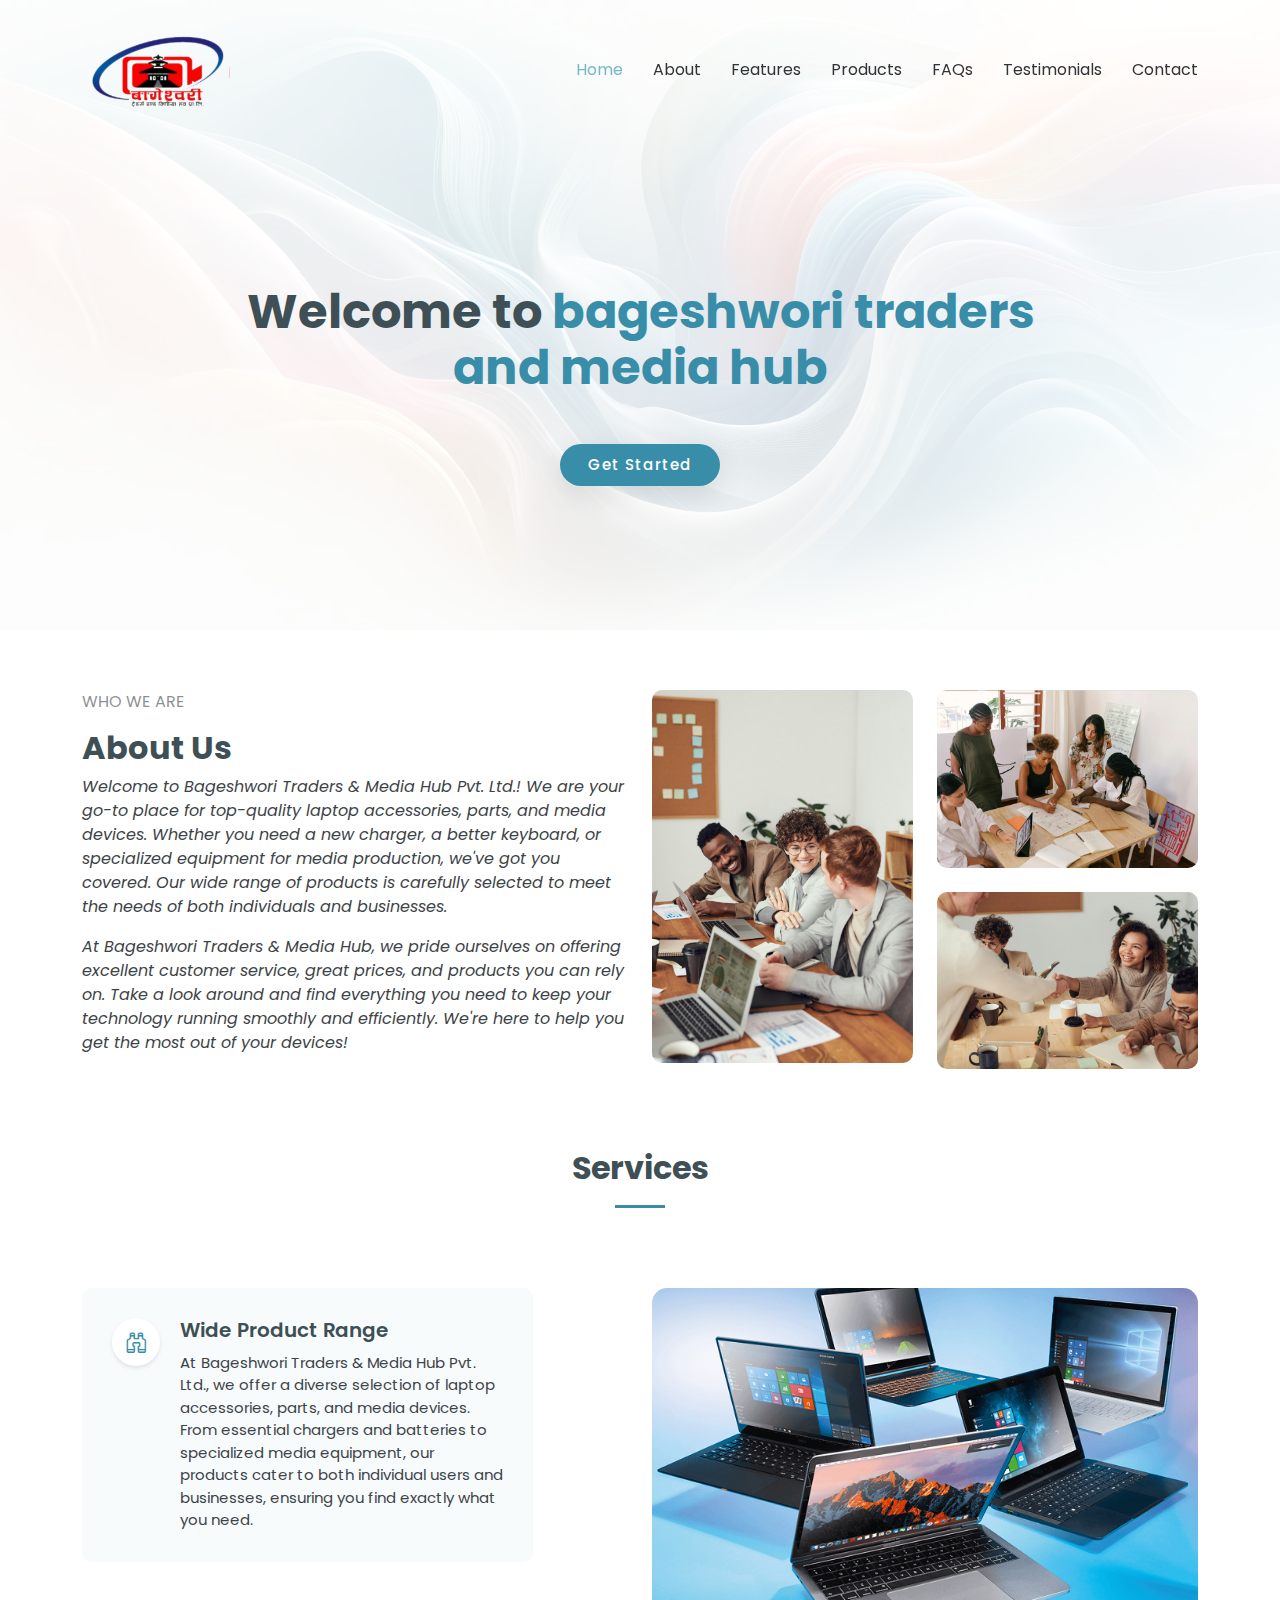
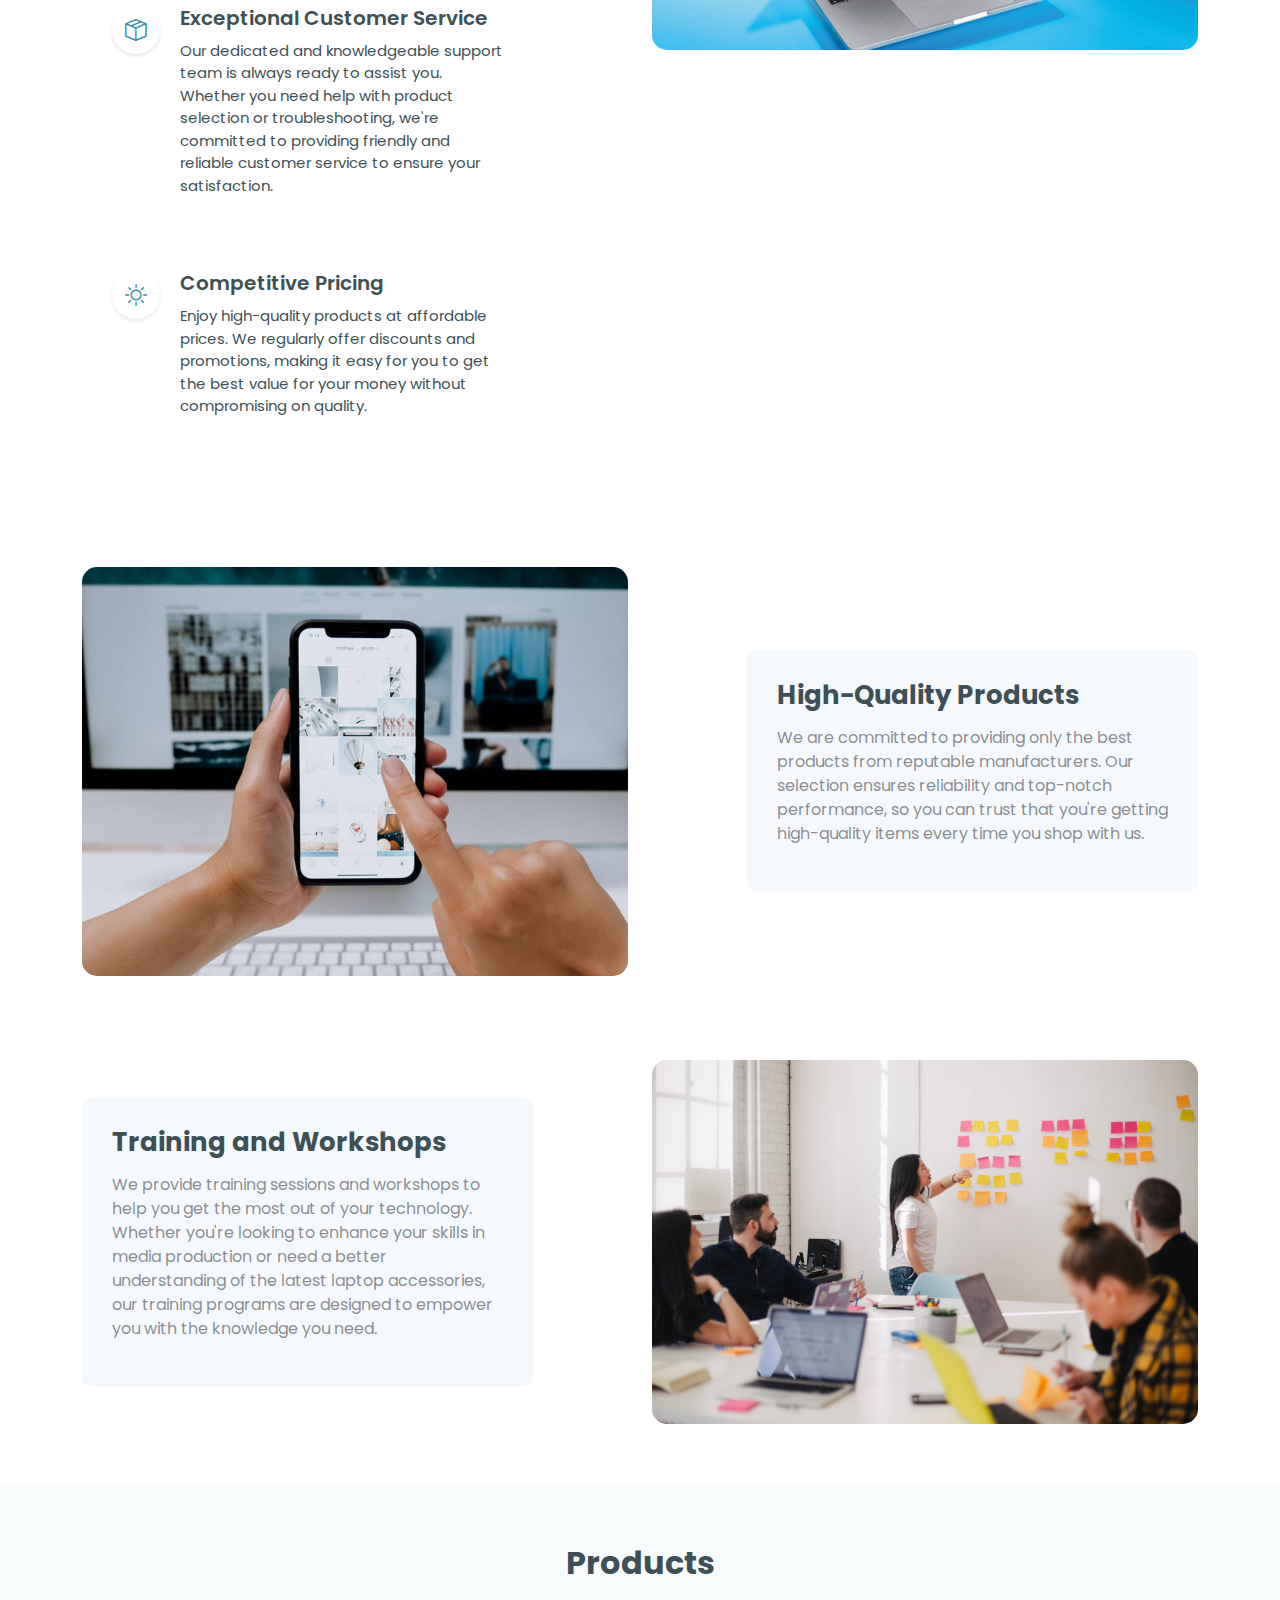
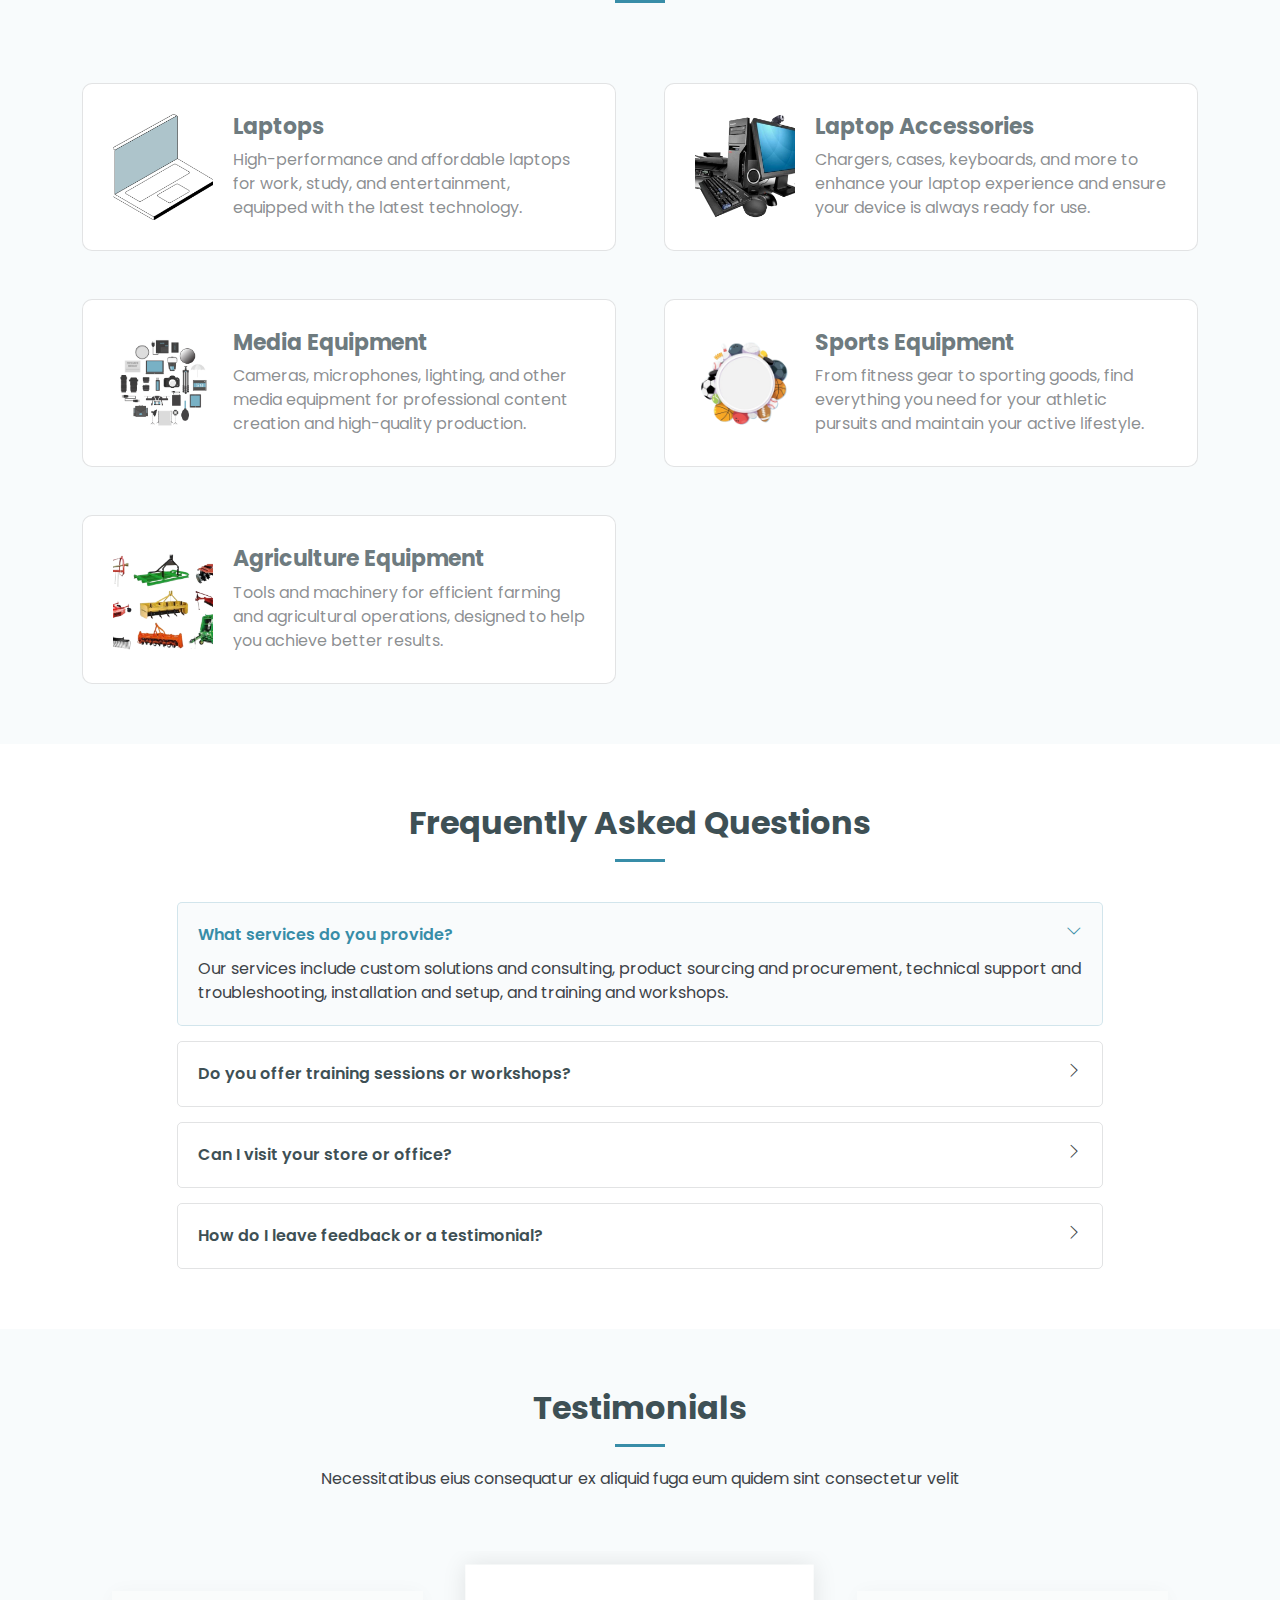
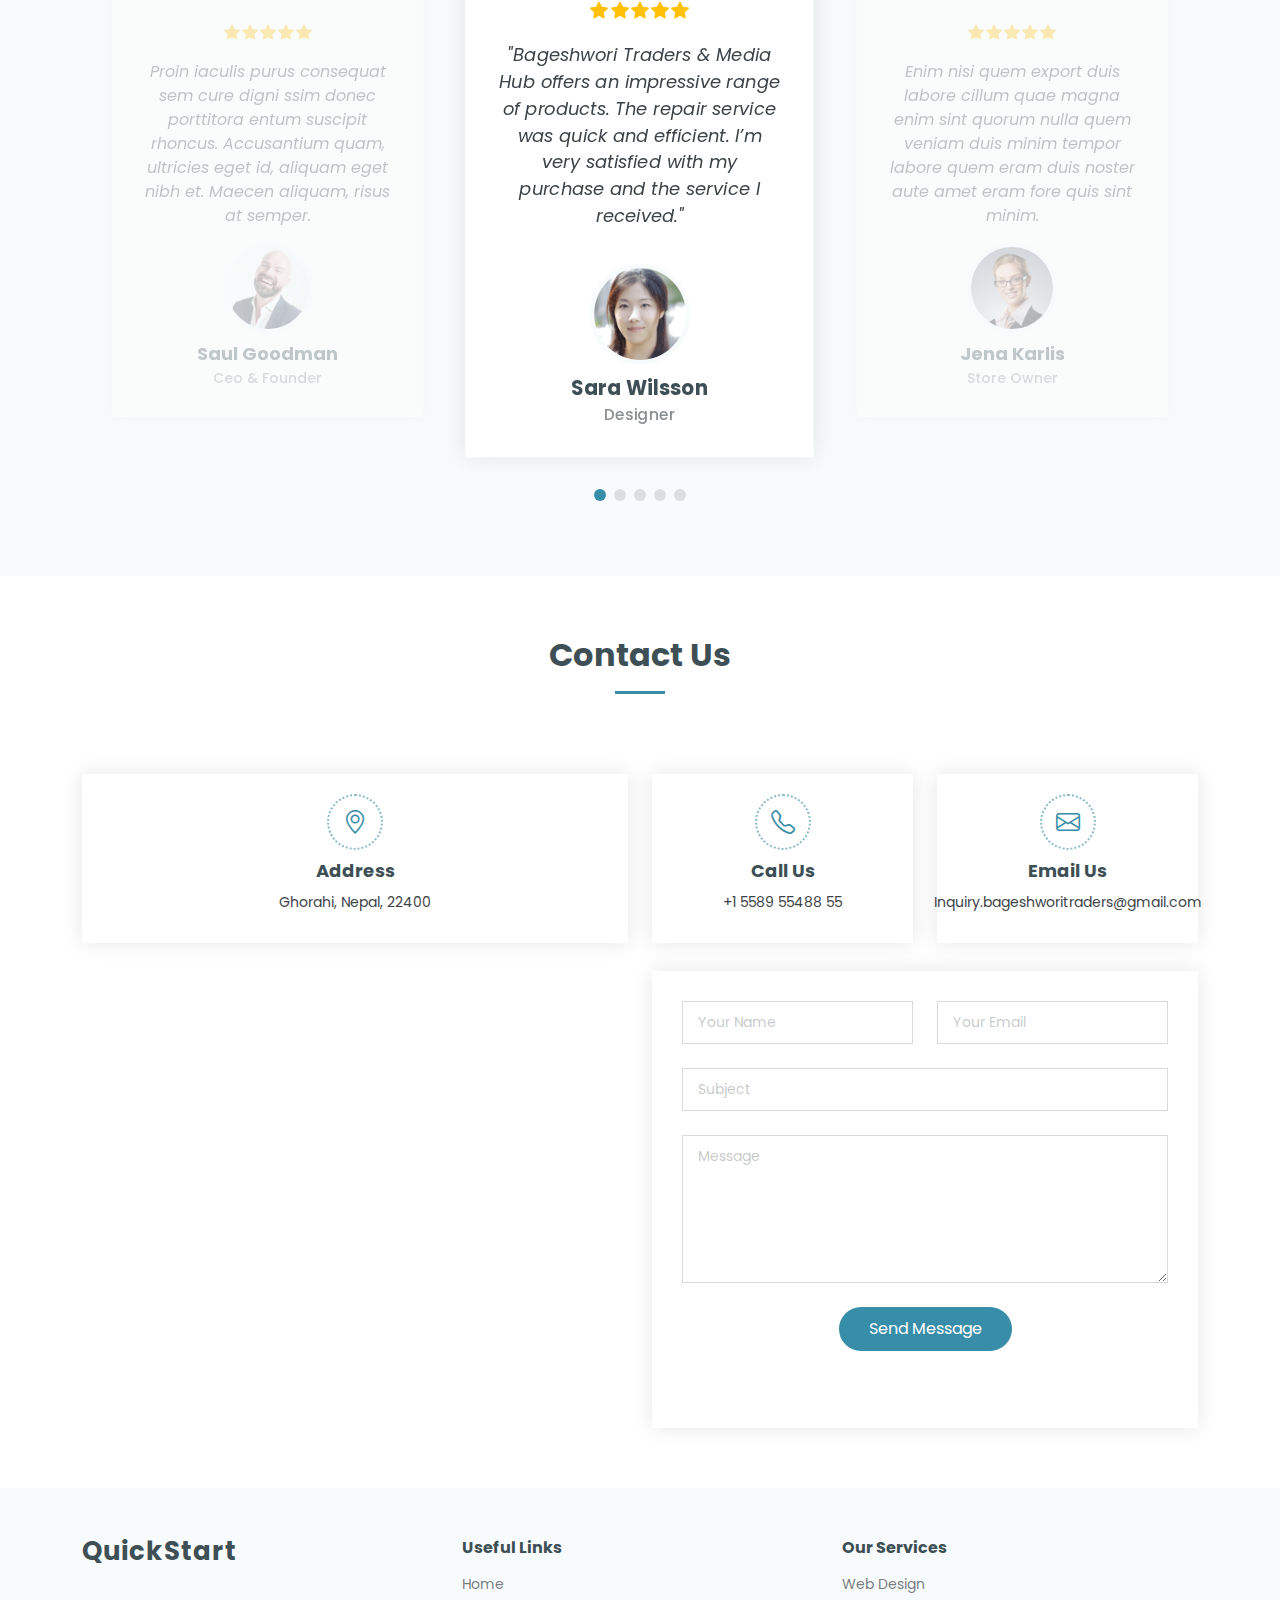
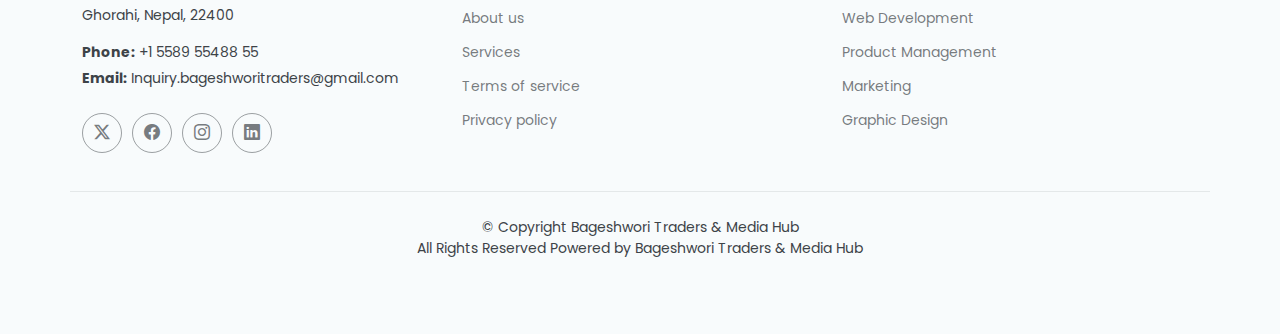
==== commit b66b4315: "first commit" ====
--- a/index.html
+++ b/index.html
@@ -1,428 +1,404 @@
 <!DOCTYPE html>
 <html lang="en">
-  <head>
-    <meta charset="utf-8" />
-    <meta content="width=device-width, initial-scale=1.0" name="viewport" />
-    <title>Bageshwori Traders & Media Hub Pvt Ltd.</title>
-    <meta content="" name="description" />
-    <meta content="" name="keywords" />
-
-    <!-- Favicons -->
-    <link href="assets/img/favicon.png" rel="icon" />
-    <link href="assets/img/apple-touch-icon.png" rel="apple-touch-icon" />
-
-    <!-- Fonts -->
-    <link href="https://fonts.googleapis.com" rel="preconnect" />
-    <link href="https://fonts.gstatic.com" rel="preconnect" crossorigin />
-    <link
-      href="https://fonts.googleapis.com/css2?family=Roboto:ital,wght@0,100;0,300;0,400;0,500;0,700;0,900;1,100;1,300;1,400;1,500;1,700;1,900&family=Inter:wght@100;200;300;400;500;600;700;800;900&family=Nunito:ital,wght@0,200;0,300;0,400;0,500;0,600;0,700;0,800;0,900;1,200;1,300;1,400;1,500;1,600;1,700;1,800;1,900&display=swap"
-      rel="stylesheet"
-    />
-
-    <!-- Vendor CSS Files -->
-    <link
-      href="assets/vendor/bootstrap/css/bootstrap.min.css"
-      rel="stylesheet"
-    />
-    <link
-      href="assets/vendor/bootstrap-icons/bootstrap-icons.css"
-      rel="stylesheet"
-    />
-    <link href="assets/vendor/aos/aos.css" rel="stylesheet" />
-    <link
-      href="assets/vendor/glightbox/css/glightbox.min.css"
-      rel="stylesheet"
-    />
-    <link href="assets/vendor/swiper/swiper-bundle.min.css" rel="stylesheet" />
-
-    <!-- Main CSS File -->
-    <link href="assets/css/main.css" rel="stylesheet" />
-
-    <!-- =======================================================
-  * Template Name: QuickStart
-  * Template URL: https://bootstrapmade.com/quickstart-bootstrap-startup-website-template/
-  * Updated: Jun 29 2024 with Bootstrap v5.3.3
-  * Author: BootstrapMade.com
-  * License: https://bootstrapmade.com/license/
-  ======================================================== -->
-  </head>
-
-  <body class="index-page">
-    <header id="header" class="header d-flex align-items-center fixed-top">
-      <div
-        class="container-fluid container-xl position-relative d-flex align-items-center"
-      >
-        <a href="index.html" class="logo d-flex align-items-center me-auto">
-          <img class="sitename" src="/assets//img/mainlogo.png" />
-        </a>
-
-        <nav id="navmenu" class="navmenu">
-          <ul>
-            <li><a href="index.html#hero" class="active">Home</a></li>
-            <li><a href="index.html#about">About</a></li>
-            <li><a href="index.html#features">Features</a></li>
-            <li><a href="index.html#services">Products</a></li>
-            <li><a href="index.html#faq">FAQs</a></li>
-            <li><a href="index.html#testimonials">Testimonials</a></li>
-
-            <li><a href="index.html#contact">Contact</a></li>
-          </ul>
-          <i class="mobile-nav-toggle d-xl-none bi bi-list"></i>
-        </nav>
-      </div>
-    </header>
-
-    <main class="main">
-      <!-- Hero Section -->
-      <section id="hero" class="hero section">
-        <div class="hero-bg">
-          <img src="assets/img/hero-bg-light.webp" alt="" />
-        </div>
-        <div class="container text-center">
-          <div class="d-flex flex-column justify-content-center align-items-center">
-            <h1 manish>
-              Welcome to <span>bageshwori traders <br> and media hub</span>
-            </h1>
-            <p manish data-aos-delay="100">
-              Quickly start your project now and set the stage for success<br />
+
+<head>
+  <meta charset="utf-8" />
+  <meta content="width=device-width, initial-scale=1.0" name="viewport" />
+  <title>Bageshwori Traders & Media Hub Pvt Ltd.</title>
+  <meta content="" name="description" />
+  <meta content="" name="keywords" />
+
+  <!-- Favicons -->
+  <link href="assets/img/favicon.png" rel="icon" />
+  <link href="assets/img/apple-touch-icon.png" rel="apple-touch-icon" />
+
+  <!-- Fonts -->
+  <link href="https://fonts.googleapis.com" rel="preconnect" />
+  <link href="https://fonts.gstatic.com" rel="preconnect" crossorigin />
+  <link
+    href="https://fonts.googleapis.com/css2?family=Roboto:ital,wght@0,100;0,300;0,400;0,500;0,700;0,900;1,100;1,300;1,400;1,500;1,700;1,900&family=Inter:wght@100;200;300;400;500;600;700;800;900&family=Nunito:ital,wght@0,200;0,300;0,400;0,500;0,600;0,700;0,800;0,900;1,200;1,300;1,400;1,500;1,600;1,700;1,800;1,900&display=swap"
+    rel="stylesheet" />
+
+  <!-- Vendor CSS Files -->
+  <link href="assets/vendor/bootstrap/css/bootstrap.min.css" rel="stylesheet" />
+  <link href="assets/vendor/bootstrap-icons/bootstrap-icons.css" rel="stylesheet" />
+  <link href="assets/vendor/aos/aos.css" rel="stylesheet" />
+  <link href="assets/vendor/glightbox/css/glightbox.min.css" rel="stylesheet" />
+  <link href="assets/vendor/swiper/swiper-bundle.min.css" rel="stylesheet" />
+
+  <!-- Main CSS File -->
+  <link href="assets/css/main.css" rel="stylesheet" />
+</head>
+
+<body class="index-page">
+  <header id="header" class="header d-flex align-items-center fixed-top">
+    <div class="container-fluid container-xl position-relative d-flex align-items-center">
+      <a href="index.html" class="logo d-flex align-items-center me-auto">
+        <img class="sitename" src="/assets//img/mainlogo.png" />
+      </a>
+
+      <nav id="navmenu" class="navmenu">
+        <ul>
+          <li><a href="index.html#hero" class="active">Home</a></li>
+          <li><a href="index.html#about">About</a></li>
+          <li><a href="index.html#features">Features</a></li>
+          <li><a href="index.html#services">Products</a></li>
+          <li><a href="index.html#faq">FAQs</a></li>
+          <li><a href="index.html#testimonials">Testimonials</a></li>
+
+          <li><a href="index.html#contact">Contact</a></li>
+        </ul>
+        <i class="mobile-nav-toggle d-xl-none bi bi-list"></i>
+      </nav>
+    </div>
+  </header>
+
+  <main class="main">
+    <!-- Hero Section -->
+    <section id="hero" class="hero section">
+      <div class="hero-bg">
+        <img src="assets/img/hero-bg-light.webp" alt="" />
+      </div>
+      <div class="container text-center">
+        <div class="d-flex flex-column justify-content-center align-items-center">
+          <h1 manish>
+            Welcome to <span>bageshwori traders <br> and media hub</span>
+          </h1>
+          <div class="d-flex mt-5" manish data-aos-delay="200">
+            <a href="#about" class="btn-get-started">Get Started</a>
+          </div>
+        </div>
+      </div>
+    </section>
+    <!-- /Hero Section -->
+
+    <!-- About Section -->
+    <section id="about" class="about section">
+      <div class="container">
+        <div class="row gy-4">
+          <div class="col-lg-6 content" manish data-aos-delay="100">
+            <p class="who-we-are">Who We Are</p>
+            <h3>About Us</h3>
+            <p class="fst-italic">
+              Welcome to Bageshwori Traders & Media Hub Pvt. Ltd.! We are your
+              go-to place for top-quality laptop accessories, parts, and media
+              devices. Whether you need a new charger, a better keyboard, or
+              specialized equipment for media production, we've got you
+              covered. Our wide range of products is carefully selected to
+              meet the needs of both individuals and businesses.
             </p>
-            <div class="d-flex" manish data-aos-delay="200">
-              <a href="#about" class="btn-get-started">Get Started</a>
-            </div>
-          </div>
-        </div>
-      </section>
-      <!-- /Hero Section -->
-    
-      <!-- About Section -->
-      <section id="about" class="about section">
-        <div class="container">
-          <div class="row gy-4">
-            <div class="col-lg-6 content" manish data-aos-delay="100">
-              <p class="who-we-are">Who We Are</p>
-              <h3>About Us</h3>
-              <p class="fst-italic">
-                Welcome to Bageshwori Traders & Media Hub Pvt. Ltd.! We are your
-                go-to place for top-quality laptop accessories, parts, and media
-                devices. Whether you need a new charger, a better keyboard, or
-                specialized equipment for media production, we've got you
-                covered. Our wide range of products is carefully selected to
-                meet the needs of both individuals and businesses.
-              </p>
-              <p class="fst-italic">
-                At Bageshwori Traders & Media Hub, we pride ourselves on
-                offering excellent customer service, great prices, and products
-                you can rely on. Take a look around and find everything you need
-                to keep your technology running smoothly and efficiently. We're
-                here to help you get the most out of your devices!
-              </p>
-            </div>
-    
-            <div class="col-lg-6 about-images" manish data-aos-delay="200">
-              <div class="row gy-4">
-                <div class="col-lg-6">
-                  <img src="assets/img/about-company-1.jpg" class="img-fluid" alt="" />
-                </div>
-                <div class="col-lg-6">
-                  <div class="row gy-4">
-                    <div class="col-lg-12">
-                      <img src="assets/img/about-company-2.jpg" class="img-fluid" alt="" />
-                    </div>
-                    <div class="col-lg-12">
-                      <img src="assets/img/about-company-3.jpg" class="img-fluid" alt="" />
-                    </div>
+            <p class="fst-italic">
+              At Bageshwori Traders & Media Hub, we pride ourselves on
+              offering excellent customer service, great prices, and products
+              you can rely on. Take a look around and find everything you need
+              to keep your technology running smoothly and efficiently. We're
+              here to help you get the most out of your devices!
+            </p>
+          </div>
+
+          <div class="col-lg-6 about-images" manish data-aos-delay="200">
+            <div class="row gy-4">
+              <div class="col-lg-6">
+                <img src="assets/img/about-company-1.jpg" class="img-fluid" alt="" />
+              </div>
+              <div class="col-lg-6">
+                <div class="row gy-4">
+                  <div class="col-lg-12">
+                    <img src="assets/img/about-company-2.jpg" class="img-fluid" alt="" />
                   </div>
-                </div>
-              </div>
-            </div>
-          </div>
-        </div>
-      </section>
-      <!-- /About Section -->
-    
-      <!-- Features Section -->
-      <section id="features" class="features section">
-        <div class="container section-title" manish>
-          <h2>Features</h2>
-        </div>
-    
-        <div class="container">
-          <div class="row justify-content-between">
-            <div class="col-lg-5 d-flex align-items-center">
-              <ul class="nav nav-tabs" manish data-aos-delay="100">
-                <li class="nav-item">
-                  <a class="nav-link active show" data-bs-toggle="tab" data-bs-target="#features-tab-1">
-                    <i class="bi bi-binoculars"></i>
-                    <div>
-                      <h4 class="d-none d-lg-block">Wide Product Range</h4>
-                      <p>
-                        At Bageshwori Traders & Media Hub Pvt. Ltd., we offer a
-                        diverse selection of laptop accessories, parts, and
-                        media devices. From essential chargers and batteries to
-                        specialized media equipment, our products cater to both
-                        individual users and businesses, ensuring you find
-                        exactly what you need.
-                      </p>
-                    </div>
-                  </a>
-                </li>
-                <li class="nav-item">
-                  <a class="nav-link" data-bs-toggle="tab" data-bs-target="#features-tab-2">
-                    <i class="bi bi-box-seam"></i>
-                    <div>
-                      <h4 class="d-none d-lg-block">Exceptional Customer Service</h4>
-                      <p>
-                        Our dedicated and knowledgeable support team is always
-                        ready to assist you. Whether you need help with product
-                        selection or troubleshooting, we're committed to
-                        providing friendly and reliable customer service to
-                        ensure your satisfaction.
-                      </p>
-                    </div>
-                  </a>
-                </li>
-                <li class="nav-item">
-                  <a class="nav-link" data-bs-toggle="tab" data-bs-target="#features-tab-3">
-                    <i class="bi bi-brightness-high"></i>
-                    <div>
-                      <h4 class="d-none d-lg-block">Competitive Pricing</h4>
-                      <p>
-                        Enjoy high-quality products at affordable prices. We
-                        regularly offer discounts and promotions, making it easy
-                        for you to get the best value for your money without
-                        compromising on quality.
-                      </p>
-                    </div>
-                  </a>
-                </li>
-              </ul>
-            </div>
-    
-            <div class="col-lg-6">
-              <div class="tab-content" manish data-aos-delay="200">
-                <div class="tab-pane fade active show" id="features-tab-1">
-                  <img src="assets/img/tabs-1.jpg" alt="" class="img-fluid" />
-                </div>
-    
-                <div class="tab-pane fade" id="features-tab-2">
-                  <img src="assets/img/tabs-2.jpg" alt="" class="img-fluid" />
-                </div>
-    
-                <div class="tab-pane fade" id="features-tab-3">
-                  <img src="assets/img/tabs-3.jpg" alt="" class="img-fluid" />
-                </div>
-              </div>
-            </div>
-          </div>
-        </div>
-      </section>
-      <!-- /Features Section -->
-    
-      <!-- Features Details Section -->
-      <section id="features-details" class="features-details section">
-        <div class="container">
-          <div class="row gy-4 justify-content-between features-item">
-            <div class="col-lg-6" manish data-aos-delay="100">
-              <img src="assets/img/features-1.jpg" class="img-fluid" alt="" />
-            </div>
-    
-            <div class="col-lg-5 d-flex align-items-center" manish data-aos-delay="200">
-              <div class="content">
-                <h3>High-Quality Products</h3>
-                <p>
-                  We are committed to providing only the best products from
-                  reputable manufacturers. Our selection ensures reliability and
-                  top-notch performance, so you can trust that you're getting
-                  high-quality items every time you shop with us.
-                </p>
-              </div>
-            </div>
-          </div>
-    
-          <div class="row gy-4 justify-content-between features-item">
-            <div class="col-lg-5 d-flex align-items-center order-2 order-lg-1" manish data-aos-delay="100">
-              <div class="content">
-                <h3>Repair and Maintenance Services</h3>
-                <p>
-                  Ensure your devices are always in top working condition with
-                  our reliable repair and maintenance services. Our skilled
-                  technicians handle everything from minor fixes to major
-                  repairs for laptops and media equipment. We offer regular
-                  maintenance packages to prevent issues before they arise,
-                  extending the lifespan of your devices and keeping your
-                  operations running smoothly.
-                </p>
-              </div>
-            </div>
-    
-            <div class="col-lg-6 order-1 order-lg-2" manish data-aos-delay="200">
-              <img src="assets/img/features-2.jpg" class="img-fluid" alt="" />
-            </div>
-          </div>
-        </div>
-      </section>
-      <!-- /Features Details Section -->
-    
-      <!-- Services Section -->
-      <section id="services" class="services section light-background">
-        <div class="container section-title" manish>
-          <h2>Products</h2>
-        </div>
-    
-        <div class="container">
-          <div class="row g-5">
-            <div class="col-lg-6" manish data-aos-delay="100">
-              <div class="service-item item-cyan position-relative">
-                <img src="/assets/img/laptop.png" alt="" />
-                <div>
-                  <h3>Laptops</h3>
-                  <p>
-                    High-performance and affordable laptops for work, study, and
-                    entertainment, equipped with the latest technology.
-                  </p>
-                </div>
-              </div>
-            </div>
-    
-            <div class="col-lg-6" manish data-aos-delay="200">
-              <div class="service-item item-orange position-relative">
-                <img src="/assets/img/laptopacc.png" alt="" />
-                <div>
-                  <h3>Laptop Accessories</h3>
-                  <p>
-                    Chargers, cases, keyboards, and more to enhance your laptop
-                    experience and ensure your device is always ready for use.
-                  </p>
-                </div>
-              </div>
-            </div>
-    
-            <div class="col-lg-6" manish data-aos-delay="300">
-              <div class="service-item item-pink position-relative">
-                <img src="/assets/img/media.png" alt="" />
-                <div>
-                  <h3>Media Equipment</h3>
-                  <p>
-                    Cameras, microphones, lighting, and other media equipment for
-                    professional content creation and high-quality production.
-                  </p>
-                </div>
-              </div>
-            </div>
-    
-            <div class="col-lg-6" manish data-aos-delay="400">
-              <div class="service-item item-yellow position-relative">
-                <img src="/assets/img/sports.png" alt="" />
-                <div>
-                  <h3>Sports Equipment</h3>
-                  <p>
-                    From fitness gear to sporting goods, find everything you need
-                    for your athletic pursuits and maintain your active lifestyle.
-                  </p>
-                </div>
-              </div>
-            </div>
-    
-            <div class="col-lg-6" manish data-aos-delay="500">
-              <div class="service-item item-blue position-relative">
-                <img src="/assets/img/agriculture.png" alt="" />
-                <div>
-                  <h3>Agriculture Equipment</h3>
-                  <p>
-                    Tools and machinery for efficient farming and agricultural
-                    operations, designed to help you achieve better results.
-                  </p>
-                </div>
-              </div>
-            </div>
-          </div>
-        </div>
-      </section>
-      <!-- /Services Section -->
-    
-      <!-- FAQs Section -->
-      <section id="faq" class="faq section">
-        <!-- Section Title -->
-        <div class="container section-title" manish>
-          <h2>Frequently Asked Questions</h2>
-        </div>
-        <!-- End Section Title -->
-
-        <div class="container">
-          <div class="row justify-content-center">
-            <div class="col-lg-10" manish data-aos-delay="100">
-              <div class="faq-container">
-                <div class="faq-item faq-active">
-                  <h3>What services do you provide?</h3>
-                  <div class="faq-content">
+                  <div class="col-lg-12">
+                    <img src="assets/img/about-company-3.jpg" class="img-fluid" alt="" />
+                  </div>
+                </div>
+              </div>
+            </div>
+          </div>
+        </div>
+      </div>
+    </section>
+    <!-- /About Section -->
+
+    <!-- Features Section -->
+    <section id="features" class="features section">
+      <div class="container section-title" manish>
+        <h2>Services</h2>
+      </div>
+
+      <div class="container">
+        <div class="row justify-content-between">
+          <div class="col-lg-5 d-flex align-items-center">
+            <ul class="nav nav-tabs" manish data-aos-delay="100">
+              <li class="nav-item">
+                <a class="nav-link active show" data-bs-toggle="tab" data-bs-target="#features-tab-1">
+                  <i class="bi bi-binoculars"></i>
+                  <div>
+                    <h4 class="d-none d-lg-block">Wide Product Range</h4>
                     <p>
-                      Our services include custom solutions and consulting,
-                      product sourcing and procurement, technical support and
-                      troubleshooting, installation and setup, and training and
-                      workshops.
+                      At Bageshwori Traders & Media Hub Pvt. Ltd., we offer a
+                      diverse selection of laptop accessories, parts, and
+                      media devices. From essential chargers and batteries to
+                      specialized media equipment, our products cater to both
+                      individual users and businesses, ensuring you find
+                      exactly what you need.
                     </p>
                   </div>
-                  <i class="faq-toggle bi bi-chevron-right"></i>
-                </div>
-                <!-- End Faq item-->
-
-                <div class="faq-item">
-                  <h3>Do you offer training sessions or workshops?</h3>
-                  <div class="faq-content">
+                </a>
+              </li>
+              <li class="nav-item">
+                <a class="nav-link" data-bs-toggle="tab" data-bs-target="#features-tab-2">
+                  <i class="bi bi-box-seam"></i>
+                  <div>
+                    <h4 class="d-none d-lg-block">Exceptional Customer Service</h4>
                     <p>
-                      Yes, we offer training sessions and workshops to help you
-                      get the most out of your technology.
+                      Our dedicated and knowledgeable support team is always
+                      ready to assist you. Whether you need help with product
+                      selection or troubleshooting, we're committed to
+                      providing friendly and reliable customer service to
+                      ensure your satisfaction.
                     </p>
                   </div>
-                  <i class="faq-toggle bi bi-chevron-right"></i>
-                </div>
-                <!-- End Faq item-->
-
-                <div class="faq-item">
-                  <h3>Can I visit your store or office?</h3>
-                  <div class="faq-content">
+                </a>
+              </li>
+              <li class="nav-item">
+                <a class="nav-link" data-bs-toggle="tab" data-bs-target="#features-tab-3">
+                  <i class="bi bi-brightness-high"></i>
+                  <div>
+                    <h4 class="d-none d-lg-block">Competitive Pricing</h4>
                     <p>
-                      Yes, you can visit our store or office. Our location and
-                      hours of operation are available on the Contact Us page.
+                      Enjoy high-quality products at affordable prices. We
+                      regularly offer discounts and promotions, making it easy
+                      for you to get the best value for your money without
+                      compromising on quality.
                     </p>
                   </div>
-                  <i class="faq-toggle bi bi-chevron-right"></i>
-                </div>
-                <!-- End Faq item-->
-
-                <div class="faq-item">
-                  <h3>How do I leave feedback or a testimonial?</h3>
-                  <div class="faq-content">
-                    <p>
-                      We welcome your feedback and testimonials! Please visit
-                      our Contact Us page to submit your feedback or email us
-                      directly.
-                    </p>
-                  </div>
-                  <i class="faq-toggle bi bi-chevron-right"></i>
-                </div>
-                <!-- End Faq item-->
-              </div>
-            </div>
-            <!-- End Faq Column-->
-          </div>
-        </div>
-      </section>
-      <!-- /Faq Section -->
-    
-      <!-- Testimonials Section -->
-      <section id="testimonials" class="testimonials section light-background">
-        <div class="container section-title" manish>
-          <h2>Testimonials</h2>
-          <p>
-            Necessitatibus eius consequatur ex aliquid fuga eum quidem sint
-            consectetur velit
-          </p>
-        </div>
-
-        <div class="container" manish data-aos-delay="100">
-          <div class="swiper init-swiper">
-            <script type="application/json" class="swiper-config">
+                </a>
+              </li>
+            </ul>
+          </div>
+
+          <div class="col-lg-6">
+            <div class="tab-content" manish data-aos-delay="200">
+              <div class="tab-pane fade active show" id="features-tab-1">
+                <img src="assets/img/tabs-1.jpg" alt="" class="img-fluid" />
+              </div>
+
+              <div class="tab-pane fade" id="features-tab-2">
+                <img src="assets/img/tabs-2.jpg" alt="" class="img-fluid" />
+              </div>
+
+              <div class="tab-pane fade" id="features-tab-3">
+                <img src="assets/img/tabs-3.jpg" alt="" class="img-fluid" />
+              </div>
+            </div>
+          </div>
+        </div>
+      </div>
+    </section>
+    <!-- /Features Section -->
+
+    <!-- Features Details Section -->
+    <section id="features-details" class="features-details section">
+      <div class="container">
+        <div class="row gy-4 justify-content-between features-item">
+          <div class="col-lg-6" manish data-aos-delay="100">
+            <img src="assets/img/features-1.jpg" class="img-fluid" alt="" />
+          </div>
+
+          <div class="col-lg-5 d-flex align-items-center" manish data-aos-delay="200">
+            <div class="content">
+              <h3>High-Quality Products</h3>
+              <p>
+                We are committed to providing only the best products from
+                reputable manufacturers. Our selection ensures reliability and
+                top-notch performance, so you can trust that you're getting
+                high-quality items every time you shop with us.
+              </p>
+            </div>
+          </div>
+        </div>
+
+        <div class="row gy-4 justify-content-between features-item">
+          <div class="col-lg-5 d-flex align-items-center order-2 order-lg-1" manish data-aos-delay="100">
+            <div class="content">
+              <h3> Training and Workshops</h3>
+              <p>
+                We provide training sessions and workshops to help you get the most out of your technology. Whether
+                you're looking to enhance your skills in media production or need a better understanding of the latest
+                laptop accessories, our training programs are designed to empower you with the knowledge you need.
+
+
+              </p>
+            </div>
+          </div>
+
+          <div class="col-lg-6 order-1 order-lg-2" manish data-aos-delay="200">
+            <img src="assets/img/features-2.jpg" class="img-fluid" alt="" />
+          </div>
+        </div>
+      </div>
+    </section>
+    <!-- /Features Details Section -->
+
+    <!-- Services Section -->
+    <section id="services" class="services section light-background">
+      <div class="container section-title" manish>
+        <h2>Products</h2>
+      </div>
+
+      <div class="container">
+        <div class="row g-5">
+          <div class="col-lg-6" manish data-aos-delay="100">
+            <div class="service-item item-cyan position-relative">
+              <img src="/assets/img/laptop.png" alt="" />
+              <div>
+                <h3>Laptops</h3>
+                <p>
+                  High-performance and affordable laptops for work, study, and
+                  entertainment, equipped with the latest technology.
+                </p>
+              </div>
+            </div>
+          </div>
+
+          <div class="col-lg-6" manish data-aos-delay="200">
+            <div class="service-item item-orange position-relative">
+              <img src="/assets/img/laptopacc.png" alt="" />
+              <div>
+                <h3>Laptop Accessories</h3>
+                <p>
+                  Chargers, cases, keyboards, and more to enhance your laptop
+                  experience and ensure your device is always ready for use.
+                </p>
+              </div>
+            </div>
+          </div>
+
+          <div class="col-lg-6" manish data-aos-delay="300">
+            <div class="service-item item-pink position-relative">
+              <img src="/assets/img/media.png" alt="" />
+              <div>
+                <h3>Media Equipment</h3>
+                <p>
+                  Cameras, microphones, lighting, and other media equipment for
+                  professional content creation and high-quality production.
+                </p>
+              </div>
+            </div>
+          </div>
+
+          <div class="col-lg-6" manish data-aos-delay="400">
+            <div class="service-item item-yellow position-relative">
+              <img src="/assets/img/sports.png" alt="" />
+              <div>
+                <h3>Sports Equipment</h3>
+                <p>
+                  From fitness gear to sporting goods, find everything you need
+                  for your athletic pursuits and maintain your active lifestyle.
+                </p>
+              </div>
+            </div>
+          </div>
+
+          <div class="col-lg-6" manish data-aos-delay="500">
+            <div class="service-item item-blue position-relative">
+              <img src="/assets/img/agriculture.png" alt="" />
+              <div>
+                <h3>Agriculture Equipment</h3>
+                <p>
+                  Tools and machinery for efficient farming and agricultural
+                  operations, designed to help you achieve better results.
+                </p>
+              </div>
+            </div>
+          </div>
+        </div>
+      </div>
+    </section>
+    <!-- /Services Section -->
+
+    <!-- FAQs Section -->
+    <section id="faq" class="faq section">
+      <!-- Section Title -->
+      <div class="container section-title" manish>
+        <h2>Frequently Asked Questions</h2>
+      </div>
+      <!-- End Section Title -->
+
+      <div class="container">
+        <div class="row justify-content-center">
+          <div class="col-lg-10" manish data-aos-delay="100">
+            <div class="faq-container">
+              <div class="faq-item faq-active">
+                <h3>What services do you provide?</h3>
+                <div class="faq-content">
+                  <p>
+                    Our services include custom solutions and consulting,
+                    product sourcing and procurement, technical support and
+                    troubleshooting, installation and setup, and training and
+                    workshops.
+                  </p>
+                </div>
+                <i class="faq-toggle bi bi-chevron-right"></i>
+              </div>
+              <!-- End Faq item-->
+
+              <div class="faq-item">
+                <h3>Do you offer training sessions or workshops?</h3>
+                <div class="faq-content">
+                  <p>
+                    Yes, we offer training sessions and workshops to help you
+                    get the most out of your technology.
+                  </p>
+                </div>
+                <i class="faq-toggle bi bi-chevron-right"></i>
+              </div>
+              <!-- End Faq item-->
+
+              <div class="faq-item">
+                <h3>Can I visit your store or office?</h3>
+                <div class="faq-content">
+                  <p>
+                    Yes, you can visit our store or office. Our location and
+                    hours of operation are available on the Contact Us page.
+                  </p>
+                </div>
+                <i class="faq-toggle bi bi-chevron-right"></i>
+              </div>
+              <!-- End Faq item-->
+
+              <div class="faq-item">
+                <h3>How do I leave feedback or a testimonial?</h3>
+                <div class="faq-content">
+                  <p>
+                    We welcome your feedback and testimonials! Please visit
+                    our Contact Us page to submit your feedback or email us
+                    directly.
+                  </p>
+                </div>
+                <i class="faq-toggle bi bi-chevron-right"></i>
+              </div>
+              <!-- End Faq item-->
+            </div>
+          </div>
+          <!-- End Faq Column-->
+        </div>
+      </div>
+    </section>
+    <!-- /Faq Section -->
+
+    <!-- Testimonials Section -->
+    <section id="testimonials" class="testimonials section light-background">
+      <div class="container section-title" manish>
+        <h2>Testimonials</h2>
+        <p>
+          Necessitatibus eius consequatur ex aliquid fuga eum quidem sint
+          consectetur velit
+        </p>
+      </div>
+
+      <div class="container" manish data-aos-delay="100">
+        <div class="swiper init-swiper">
+          <script type="application/json" class="swiper-config">
               {
                 "loop": true,
                 "speed": 600,
@@ -447,353 +423,269 @@
                 }
               }
             </script>
-            <div class="swiper-wrapper">
-              <div class="swiper-slide">
-                <div class="testimonial-item">
-                  <div class="stars">
-                    <i class="bi bi-star-fill"></i
-                    ><i class="bi bi-star-fill"></i
-                    ><i class="bi bi-star-fill"></i
-                    ><i class="bi bi-star-fill"></i
-                    ><i class="bi bi-star-fill"></i>
+          <div class="swiper-wrapper">
+            <div class="swiper-slide">
+              <div class="testimonial-item">
+                <div class="stars">
+                  <i class="bi bi-star-fill"></i><i class="bi bi-star-fill"></i><i class="bi bi-star-fill"></i><i
+                    class="bi bi-star-fill"></i><i class="bi bi-star-fill"></i>
+                </div>
+                <p>
+                  Proin iaculis purus consequat sem cure digni ssim donec
+                  porttitora entum suscipit rhoncus. Accusantium quam,
+                  ultricies eget id, aliquam eget nibh et. Maecen aliquam,
+                  risus at semper.
+                </p>
+                <div class="profile mt-auto">
+                  <img src="assets/img/testimonials/testimonials-1.jpg" class="testimonial-img" alt="" />
+                  <h3>Saul Goodman</h3>
+                  <h4>Ceo &amp; Founder</h4>
+                </div>
+              </div>
+            </div>
+
+            <div class="swiper-slide">
+              <div class="testimonial-item">
+                <div class="stars">
+                  <i class="bi bi-star-fill"></i><i class="bi bi-star-fill"></i><i class="bi bi-star-fill"></i><i
+                    class="bi bi-star-fill"></i><i class="bi bi-star-fill"></i>
+                </div>
+                <p>
+                  "Bageshwori Traders & Media Hub offers an impressive range of
+                  products. The repair service was quick and efficient. I’m very
+                  satisfied with my purchase and the service I received."
+                </p>
+                </p>
+                <div class="profile mt-auto">
+                  <img src="assets/img/testimonials/testimonials-2.jpg" class="testimonial-img" alt="" />
+                  <h3>Sara Wilsson</h3>
+                  <h4>Designer</h4>
+                </div>
+              </div>
+            </div>
+
+            <div class="swiper-slide">
+              <div class="testimonial-item">
+                <div class="stars">
+                  <i class="bi bi-star-fill"></i><i class="bi bi-star-fill"></i><i class="bi bi-star-fill"></i><i
+                    class="bi bi-star-fill"></i><i class="bi bi-star-fill"></i>
+                </div>
+                <p>
+                  Enim nisi quem export duis labore cillum quae magna enim
+                  sint quorum nulla quem veniam duis minim tempor labore quem
+                  eram duis noster aute amet eram fore quis sint minim.
+                </p>
+                <div class="profile mt-auto">
+                  <img src="assets/img/testimonials/testimonials-3.jpg" class="testimonial-img" alt="" />
+                  <h3>Jena Karlis</h3>
+                  <h4>Store Owner</h4>
+                </div>
+              </div>
+            </div>
+
+            <div class="swiper-slide">
+              <div class="testimonial-item">
+                <div class="stars">
+                  <i class="bi bi-star-fill"></i><i class="bi bi-star-fill"></i><i class="bi bi-star-fill"></i><i
+                    class="bi bi-star-fill"></i><i class="bi bi-star-fill"></i>
+                </div>
+                <p>
+                  Fugiat enim eram quae cillum dolore dolor amet nulla culpa
+                  multos export minim fugiat minim velit minim dolor enim duis
+                  veniam ipsum anim magna sunt elit fore quem dolore labore
+                  illum veniam.
+                </p>
+                <div class="profile mt-auto">
+                  <img src="assets/img/testimonials/testimonials-4.jpg" class="testimonial-img" alt="" />
+                  <h3>Matt Brandon</h3>
+                  <h4>Freelancer</h4>
+                </div>
+              </div>
+            </div>
+
+            <div class="swiper-slide">
+              <div class="testimonial-item">
+                <div class="stars">
+                  <i class="bi bi-star-fill"></i><i class="bi bi-star-fill"></i><i class="bi bi-star-fill"></i><i
+                    class="bi bi-star-fill"></i><i class="bi bi-star-fill"></i>
+                </div>
+                <p>
+                  Quis quorum aliqua sint quem legam fore sunt eram irure
+                  aliqua veniam tempor noster veniam enim culpa labore duis
+                  sunt culpa nulla illum cillum fugiat legam esse veniam culpa
+                  fore nisi cillum quid.
+                </p>
+                <div class="profile mt-auto">
+                  <img src="assets/img/testimonials/testimonials-5.jpg" class="testimonial-img" alt="" />
+                  <h3>John Larson</h3>
+                  <h4>Entrepreneur</h4>
+                </div>
+              </div>
+            </div>
+          </div>
+          <div class="swiper-pagination"></div>
+        </div>
+      </div>
+    </section>
+
+    <!-- /Testimonials Section -->
+
+    <!-- Contact Section -->
+    <section id="contact" class="contact section">
+      <div class="container section-title" manish>
+        <h2>Contact Us</h2>
+      </div>
+
+      <div class="container" manish data-aos-delay="100">
+        <div class="row gy-4">
+          <div class="col-lg-6">
+            <div class="info-item d-flex flex-column justify-content-center align-items-center" manish
+              data-aos-delay="200">
+              <i class="bi bi-geo-alt"></i>
+              <h3>Address</h3>
+              <p>Ghorahi, Nepal, 22400</p>
+            </div>
+          </div>
+
+          <div class="col-lg-3 col-md-6">
+            <div class="info-item d-flex flex-column justify-content-center align-items-center" manish
+              data-aos-delay="300">
+              <i class="bi bi-telephone"></i>
+              <h3>Call Us</h3>
+              <p>+1 5589 55488 55</p>
+            </div>
+          </div>
+
+          <div class="col-lg-3 col-md-6">
+            <div class="info-item d-flex flex-column justify-content-center align-items-center" manish
+              data-aos-delay="400">
+              <i class="bi bi-envelope"></i>
+              <h3>Email Us</h3>
+              <p>Inquiry.bageshworitraders@gmail.com</p>
+            </div>
+          </div>
+        </div>
+
+        <div class="row gy-4 mt-1">
+          <div class="col-lg-6" manish data-aos-delay="300">
+            <iframe
+              src="https://www.google.com/maps/embed?pb=!1m18!1m12!1m3!1d3521.509441630905!2d82.48326617600065!3d28.03946561076392!2m3!1f0!2f0!3f0!3m2!1i1024!2i768!4f13.1!3m3!1m2!1s0x39979500675bb9b3%3A0x5ee3c1a2a1169525!2sBageshwori%20Traders%20%26%20Media%20Hub%20Pvt%20Ltd.!5e0!3m2!1sen!2snp!4v1721806503628!5m2!1sen!2snp"
+              width="600" height="450" style="border: 0" allowfullscreen="" loading="lazy"
+              referrerpolicy="no-referrer-when-downgrade"></iframe>
+          </div>
+
+          <div class="col-lg-6">
+            <form action="forms/contact.php" method="post" class="php-email-form" manish data-aos-delay="400">
+              <div class="row gy-4">
+                <div class="col-md-6">
+                  <input type="text" name="name" class="form-control" placeholder="Your Name" required="" />
+                </div>
+
+                <div class="col-md-6">
+                  <input type="email" class="form-control" name="email" placeholder="Your Email" required="" />
+                </div>
+
+                <div class="col-md-12">
+                  <input type="text" class="form-control" name="subject" placeholder="Subject" required="" />
+                </div>
+
+                <div class="col-md-12">
+                  <textarea class="form-control" name="message" rows="6" placeholder="Message" required=""></textarea>
+                </div>
+
+                <div class="col-md-12 text-center">
+                  <div class="loading">Loading</div>
+                  <div class="error-message"></div>
+                  <div class="sent-message">
+                    Your message has been sent. Thank you!
                   </div>
-                  <p>
-                    Proin iaculis purus consequat sem cure digni ssim donec
-                    porttitora entum suscipit rhoncus. Accusantium quam,
-                    ultricies eget id, aliquam eget nibh et. Maecen aliquam,
-                    risus at semper.
-                  </p>
-                  <div class="profile mt-auto">
-                    <img
-                      src="assets/img/testimonials/testimonials-1.jpg"
-                      class="testimonial-img"
-                      alt=""
-                    />
-                    <h3>Saul Goodman</h3>
-                    <h4>Ceo &amp; Founder</h4>
-                  </div>
-                </div>
-              </div>
-
-              <div class="swiper-slide">
-                <div class="testimonial-item">
-                  <div class="stars">
-                    <i class="bi bi-star-fill"></i
-                    ><i class="bi bi-star-fill"></i
-                    ><i class="bi bi-star-fill"></i
-                    ><i class="bi bi-star-fill"></i
-                    ><i class="bi bi-star-fill"></i>
-                  </div>
-                  <p>
-                     "Bageshwori Traders & Media Hub offers an impressive range of
-                products. The repair service was quick and efficient. I’m very
-                satisfied with my purchase and the service I received."
-              </p>
-                  </p>
-                  <div class="profile mt-auto">
-                    <img
-                      src="assets/img/testimonials/testimonials-2.jpg"
-                      class="testimonial-img"
-                      alt=""
-                    />
-                    <h3>Sara Wilsson</h3>
-                    <h4>Designer</h4>
-                  </div>
-                </div>
-              </div>
-
-              <div class="swiper-slide">
-                <div class="testimonial-item">
-                  <div class="stars">
-                    <i class="bi bi-star-fill"></i
-                    ><i class="bi bi-star-fill"></i
-                    ><i class="bi bi-star-fill"></i
-                    ><i class="bi bi-star-fill"></i
-                    ><i class="bi bi-star-fill"></i>
-                  </div>
-                  <p>
-                    Enim nisi quem export duis labore cillum quae magna enim
-                    sint quorum nulla quem veniam duis minim tempor labore quem
-                    eram duis noster aute amet eram fore quis sint minim.
-                  </p>
-                  <div class="profile mt-auto">
-                    <img
-                      src="assets/img/testimonials/testimonials-3.jpg"
-                      class="testimonial-img"
-                      alt=""
-                    />
-                    <h3>Jena Karlis</h3>
-                    <h4>Store Owner</h4>
-                  </div>
-                </div>
-              </div>
-
-              <div class="swiper-slide">
-                <div class="testimonial-item">
-                  <div class="stars">
-                    <i class="bi bi-star-fill"></i
-                    ><i class="bi bi-star-fill"></i
-                    ><i class="bi bi-star-fill"></i
-                    ><i class="bi bi-star-fill"></i
-                    ><i class="bi bi-star-fill"></i>
-                  </div>
-                  <p>
-                    Fugiat enim eram quae cillum dolore dolor amet nulla culpa
-                    multos export minim fugiat minim velit minim dolor enim duis
-                    veniam ipsum anim magna sunt elit fore quem dolore labore
-                    illum veniam.
-                  </p>
-                  <div class="profile mt-auto">
-                    <img
-                      src="assets/img/testimonials/testimonials-4.jpg"
-                      class="testimonial-img"
-                      alt=""
-                    />
-                    <h3>Matt Brandon</h3>
-                    <h4>Freelancer</h4>
-                  </div>
-                </div>
-              </div>
-
-              <div class="swiper-slide">
-                <div class="testimonial-item">
-                  <div class="stars">
-                    <i class="bi bi-star-fill"></i
-                    ><i class="bi bi-star-fill"></i
-                    ><i class="bi bi-star-fill"></i
-                    ><i class="bi bi-star-fill"></i
-                    ><i class="bi bi-star-fill"></i>
-                  </div>
-                  <p>
-                    Quis quorum aliqua sint quem legam fore sunt eram irure
-                    aliqua veniam tempor noster veniam enim culpa labore duis
-                    sunt culpa nulla illum cillum fugiat legam esse veniam culpa
-                    fore nisi cillum quid.
-                  </p>
-                  <div class="profile mt-auto">
-                    <img
-                      src="assets/img/testimonials/testimonials-5.jpg"
-                      class="testimonial-img"
-                      alt=""
-                    />
-                    <h3>John Larson</h3>
-                    <h4>Entrepreneur</h4>
-                  </div>
-                </div>
-              </div>
-            </div>
-            <div class="swiper-pagination"></div>
-          </div>
-        </div>
-      </section>
-
-      <!-- /Testimonials Section -->
-    
-      <!-- Contact Section -->
-      <section id="contact" class="contact section">
-        <div class="container section-title" manish>
-          <h2>Contact Us</h2>
-        </div>
-
-        <div class="container" manish data-aos-delay="100">
-          <div class="row gy-4">
-            <div class="col-lg-6">
-              <div
-                class="info-item d-flex flex-column justify-content-center align-items-center"
-                manish
-                data-aos-delay="200"
-              >
-                <i class="bi bi-geo-alt"></i>
-                <h3>Address</h3>
-                <p>Ghorahi, Nepal, 22400</p>
-              </div>
-            </div>
-
-            <div class="col-lg-3 col-md-6">
-              <div
-                class="info-item d-flex flex-column justify-content-center align-items-center"
-                manish
-                data-aos-delay="300"
-              >
-                <i class="bi bi-telephone"></i>
-                <h3>Call Us</h3>
-                <p>+1 5589 55488 55</p>
-              </div>
-            </div>
-
-            <div class="col-lg-3 col-md-6">
-              <div
-                class="info-item d-flex flex-column justify-content-center align-items-center"
-                manish
-                data-aos-delay="400"
-              >
-                <i class="bi bi-envelope"></i>
-                <h3>Email Us</h3>
-                <p>Inquiry.bageshworitraders@gmail.com</p>
-              </div>
-            </div>
-          </div>
-
-          <div class="row gy-4 mt-1">
-            <div class="col-lg-6" manish data-aos-delay="300">
-              <iframe
-                src="https://www.google.com/maps/embed?pb=!1m18!1m12!1m3!1d3521.509441630905!2d82.48326617600065!3d28.03946561076392!2m3!1f0!2f0!3f0!3m2!1i1024!2i768!4f13.1!3m3!1m2!1s0x39979500675bb9b3%3A0x5ee3c1a2a1169525!2sBageshwori%20Traders%20%26%20Media%20Hub%20Pvt%20Ltd.!5e0!3m2!1sen!2snp!4v1721806503628!5m2!1sen!2snp"
-                width="600"
-                height="450"
-                style="border: 0"
-                allowfullscreen=""
-                loading="lazy"
-                referrerpolicy="no-referrer-when-downgrade"
-              ></iframe>
-            </div>
-
-            <div class="col-lg-6">
-              <form
-                action="forms/contact.php"
-                method="post"
-                class="php-email-form"
-                manish
-                data-aos-delay="400"
-              >
-                <div class="row gy-4">
-                  <div class="col-md-6">
-                    <input
-                      type="text"
-                      name="name"
-                      class="form-control"
-                      placeholder="Your Name"
-                      required=""
-                    />
-                  </div>
-
-                  <div class="col-md-6">
-                    <input
-                      type="email"
-                      class="form-control"
-                      name="email"
-                      placeholder="Your Email"
-                      required=""
-                    />
-                  </div>
-
-                  <div class="col-md-12">
-                    <input
-                      type="text"
-                      class="form-control"
-                      name="subject"
-                      placeholder="Subject"
-                      required=""
-                    />
-                  </div>
-
-                  <div class="col-md-12">
-                    <textarea
-                      class="form-control"
-                      name="message"
-                      rows="6"
-                      placeholder="Message"
-                      required=""
-                    ></textarea>
-                  </div>
-
-                  <div class="col-md-12 text-center">
-                    <div class="loading">Loading</div>
-                    <div class="error-message"></div>
-                    <div class="sent-message">
-                      Your message has been sent. Thank you!
-                    </div>
-
-                    <button type="submit">Send Message</button>
-                  </div>
-                </div>
-              </form>
-            </div>
-          </div>
-        </div>
-      </section>
-      <!-- /Contact Section -->
-    </main>
-    
-
-    <footer id="footer" class="footer position-relative light-background">
-      <div class="container footer-top">
-        <div class="row gy-4">
-          <div class="col-lg-4 col-md-6 footer-about">
-            <a href="index.html" class="logo d-flex align-items-center">
-              <span class="sitename">QuickStart</span>
-            </a>
-            <div class="footer-contact pt-3">
-              <p>Ghorahi, Nepal, 22400</p>
-              <p class="mt-3">
-                <strong>Phone:</strong> <span>+1 5589 55488 55</span>
-              </p>
-              <p>
-                <strong>Email:</strong>
-                <span>Inquiry.bageshworitraders@gmail.com</span>
-              </p>
-            </div>
-            <div class="social-links d-flex mt-4">
-              <a href=""><i class="bi bi-twitter-x"></i></a>
-              <a href=""><i class="bi bi-facebook"></i></a>
-              <a href=""><i class="bi bi-instagram"></i></a>
-              <a href=""><i class="bi bi-linkedin"></i></a>
-            </div>
-          </div>
-
-          <div class="col-lg-4 col-md-3 footer-links">
-            <h4>Useful Links</h4>
-            <ul>
-              <li><a href="#">Home</a></li>
-              <li><a href="#">About us</a></li>
-              <li><a href="#">Services</a></li>
-              <li><a href="/termsofservice.html">Terms of service</a></li>
-              <li><a href="/privacypolicy.html">Privacy policy</a></li>
-            </ul>
-          </div>
-
-          <div class="col-lg-4 col-md-3 footer-links">
-            <h4>Our Services</h4>
-            <ul>
-              <li><a href="#">Web Design</a></li>
-              <li><a href="#">Web Development</a></li>
-              <li><a href="#">Product Management</a></li>
-              <li><a href="#">Marketing</a></li>
-              <li><a href="#">Graphic Design</a></li>
-            </ul>
-          </div>
-        </div>
-      </div>
-
-      <div class="container copyright text-center mt-4">
-        <p>
-          © <span>Copyright Bageshwori Traders & Media Hub</span>
-          <br />
-          <span
-            >All Rights Reserved Powered by Bageshwori Traders & Media Hub</span
-          >
-        </p>
-      </div>
-    </footer>
-
-    <!-- Scroll Top -->
-    <a
-      href="#"
-      id="scroll-top"
-      class="scroll-top d-flex align-items-center justify-content-center"
-      ><i class="bi bi-arrow-up-short"></i
-    ></a>
-
-    <!-- Preloader -->
-    <div id="preloader"></div>
-
-    <!-- Vendor JS Files -->
-    <script src="assets/vendor/bootstrap/js/bootstrap.bundle.min.js"></script>
-    <script src="assets/vendor/php-email-form/validate.js"></script>
-    <script src="assets/vendor/aos/aos.js"></script>
-    <script src="assets/vendor/glightbox/js/glightbox.min.js"></script>
-    <script src="assets/vendor/swiper/swiper-bundle.min.js"></script>
-
-    <!-- Main JS File -->
-    <script src="assets/js/main.js"></script>
-  </body>
-</html>
+
+                  <button type="submit">Send Message</button>
+                </div>
+              </div>
+            </form>
+          </div>
+        </div>
+      </div>
+    </section>
+    <!-- /Contact Section -->
+  </main>
+
+
+  <footer id="footer" class="footer position-relative light-background">
+    <div class="container footer-top">
+      <div class="row gy-4">
+        <div class="col-lg-4 col-md-6 footer-about">
+          <a href="index.html" class="logo d-flex align-items-center">
+            <span class="sitename">QuickStart</span>
+          </a>
+          <div class="footer-contact pt-3">
+            <p>Ghorahi, Nepal, 22400</p>
+            <p class="mt-3">
+              <strong>Phone:</strong> <span>+1 5589 55488 55</span>
+            </p>
+            <p>
+              <strong>Email:</strong>
+              <span>Inquiry.bageshworitraders@gmail.com</span>
+            </p>
+          </div>
+          <div class="social-links d-flex mt-4">
+            <a href=""><i class="bi bi-twitter-x"></i></a>
+            <a href=""><i class="bi bi-facebook"></i></a>
+            <a href=""><i class="bi bi-instagram"></i></a>
+            <a href=""><i class="bi bi-linkedin"></i></a>
+          </div>
+        </div>
+
+        <div class="col-lg-4 col-md-3 footer-links">
+          <h4>Useful Links</h4>
+          <ul>
+            <li><a href="#">Home</a></li>
+            <li><a href="#">About us</a></li>
+            <li><a href="#">Services</a></li>
+            <li><a href="/termsofservice.html">Terms of service</a></li>
+            <li><a href="/privacypolicy.html">Privacy policy</a></li>
+          </ul>
+        </div>
+
+        <div class="col-lg-4 col-md-3 footer-links">
+          <h4>Our Services</h4>
+          <ul>
+            <li><a href="#">Web Design</a></li>
+            <li><a href="#">Web Development</a></li>
+            <li><a href="#">Product Management</a></li>
+            <li><a href="#">Marketing</a></li>
+            <li><a href="#">Graphic Design</a></li>
+          </ul>
+        </div>
+      </div>
+    </div>
+
+    <div class="container copyright text-center mt-4">
+      <p>
+        © <span>Copyright Bageshwori Traders & Media Hub</span>
+        <br />
+        <span>All Rights Reserved Powered by Bageshwori Traders & Media Hub</span>
+      </p>
+    </div>
+  </footer>
+
+  <!-- Scroll Top -->
+  <a href="#" id="scroll-top" class="scroll-top d-flex align-items-center justify-content-center"><i
+      class="bi bi-arrow-up-short"></i></a>
+
+  <!-- Preloader -->
+  <div id="preloader"></div>
+
+  <!-- Vendor JS Files -->
+  <script src="assets/vendor/bootstrap/js/bootstrap.bundle.min.js"></script>
+  <script src="assets/vendor/php-email-form/validate.js"></script>
+  <script src="assets/vendor/aos/aos.js"></script>
+  <script src="assets/vendor/glightbox/js/glightbox.min.js"></script>
+  <script src="assets/vendor/swiper/swiper-bundle.min.js"></script>
+
+  <!-- Main JS File -->
+  <script src="assets/js/main.js"></script>
+</body>
+
+</html>--- a/assets/css/main.css
+++ b/assets/css/main.css
@@ -873,7 +873,7 @@
 
 .hero .hero-bg::before {
   content: "";
-  background: color-mix(in srgb, var(--background-color), transparent 15%);
+  background: color-mix(in srgb, var(--background-color), transparent 20%);
   position: absolute;
   inset: 0;
   z-index: 2;
@@ -1034,6 +1034,12 @@
  object-fit: cover;
 }
 
+
+@media (max-width:768px){
+  .service-item img{
+    height: fit-content;
+  }
+}
 /*--------------------------------------------------------------
 # About Section
 --------------------------------------------------------------*/
